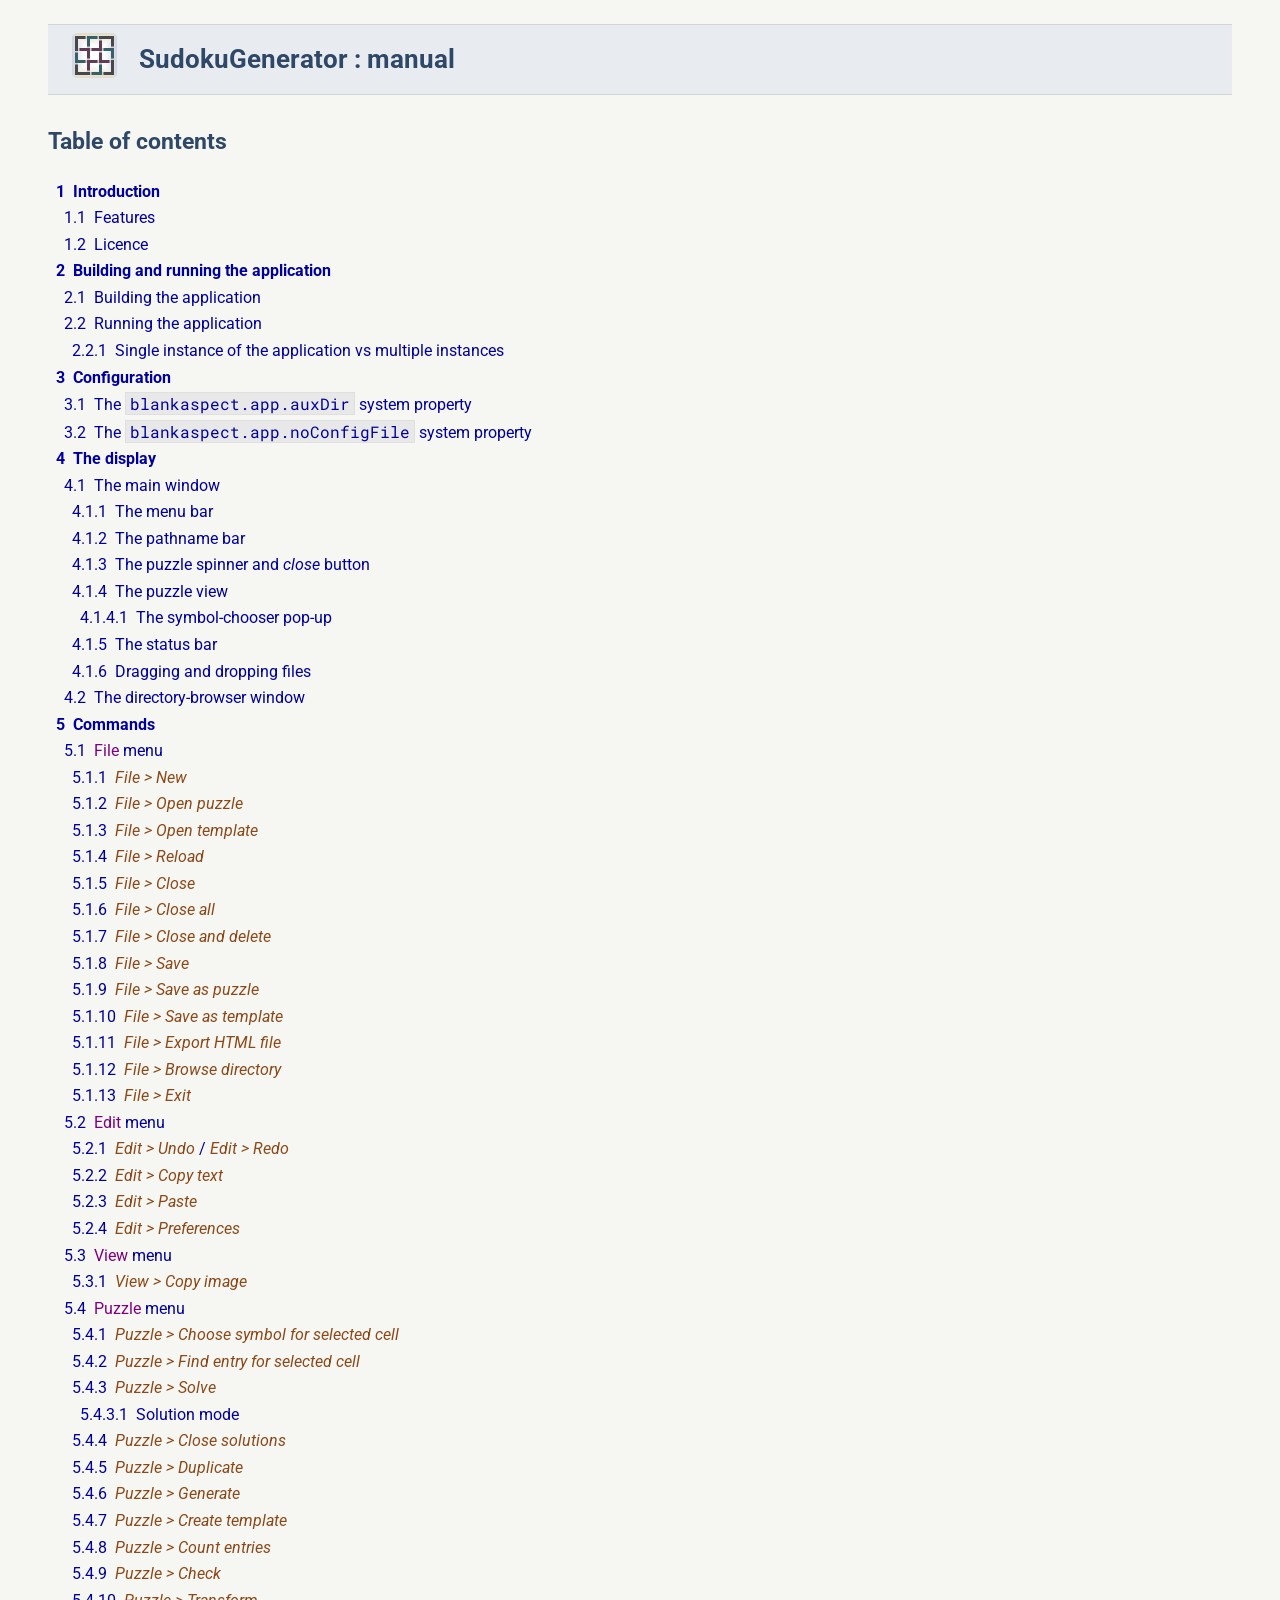
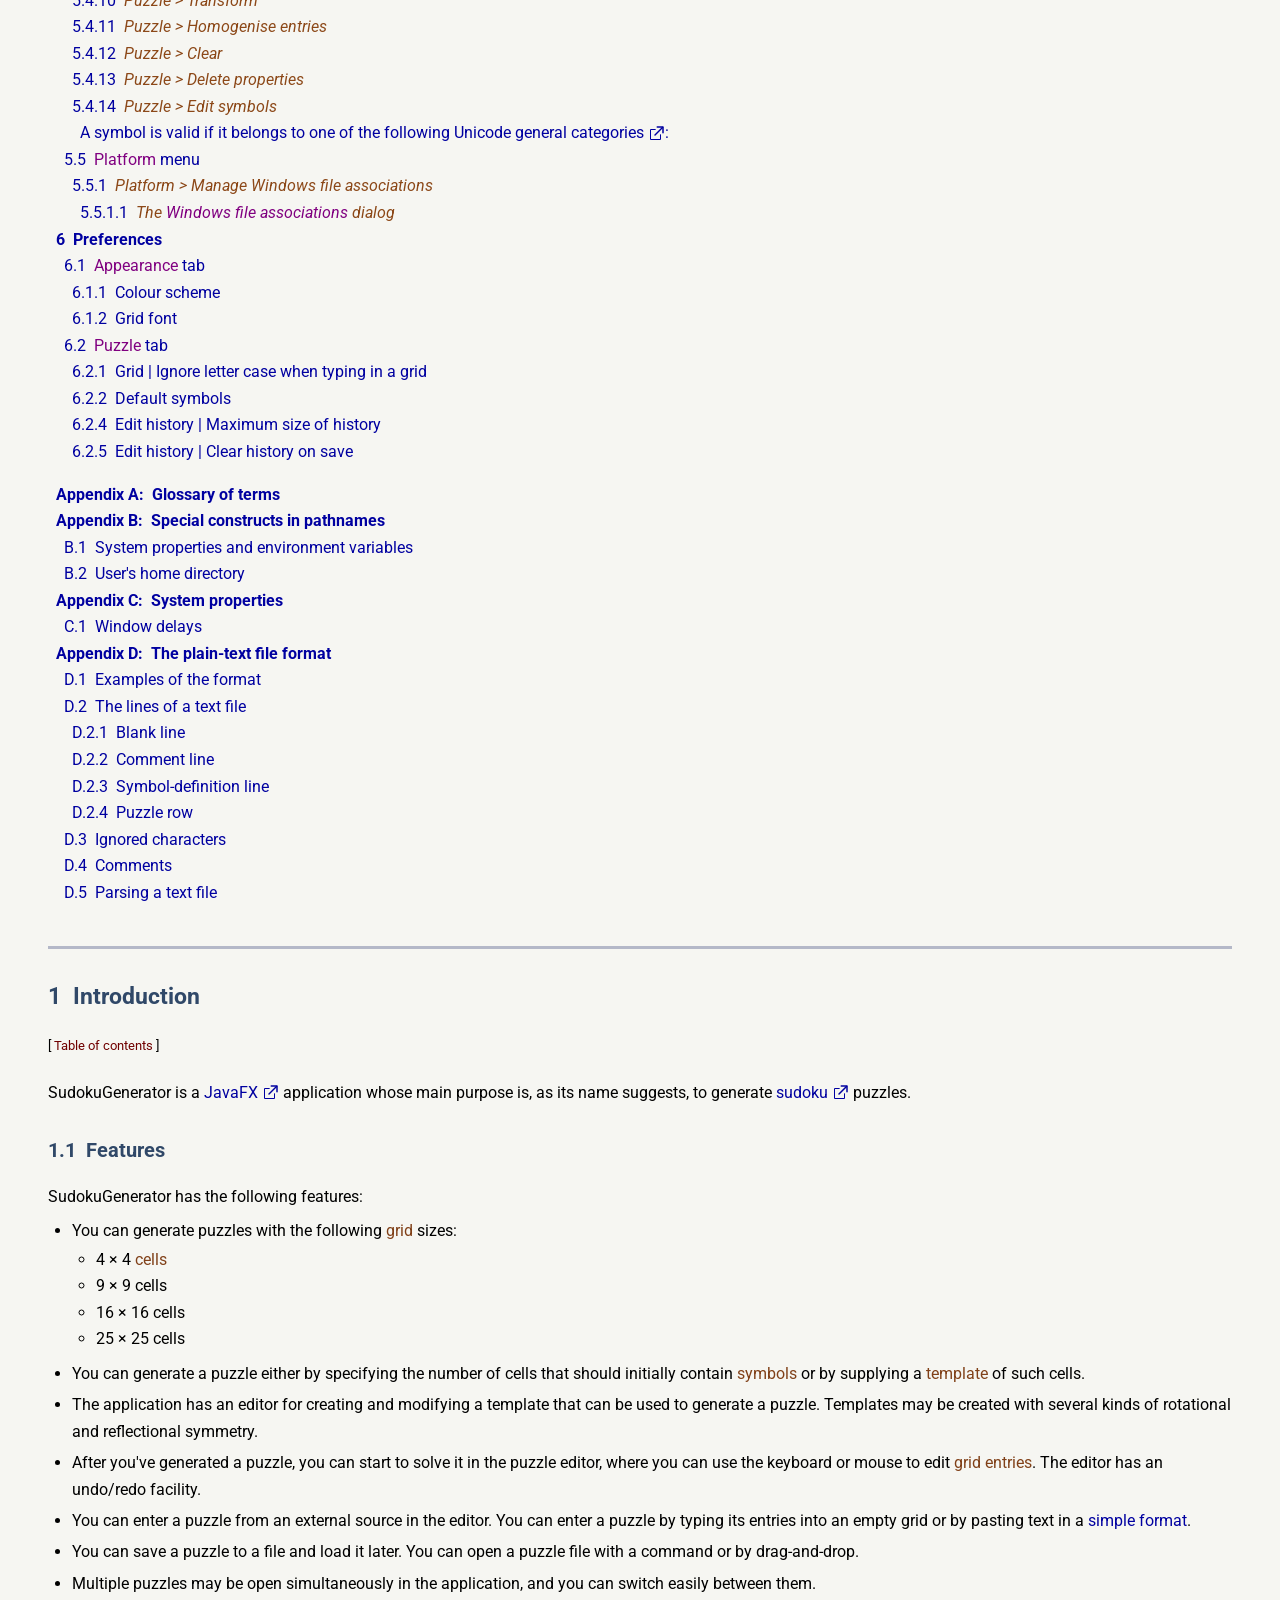
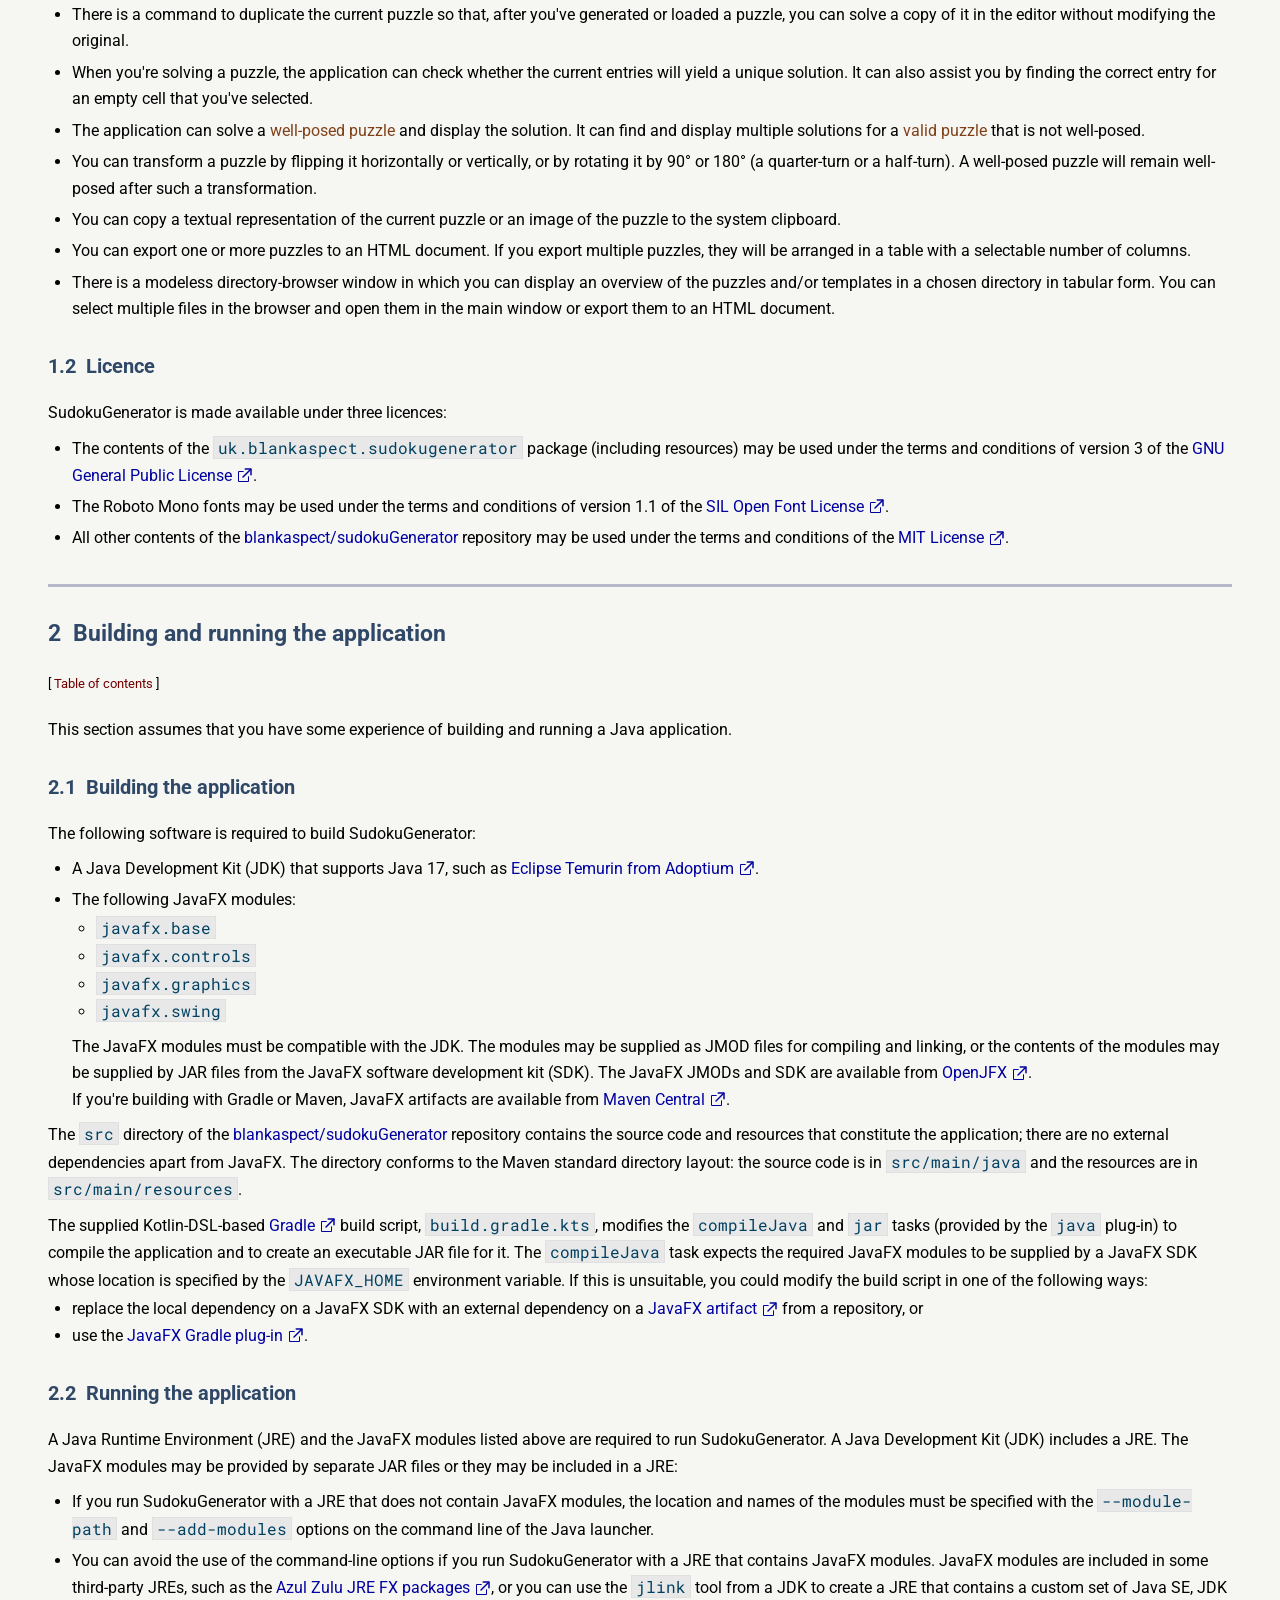
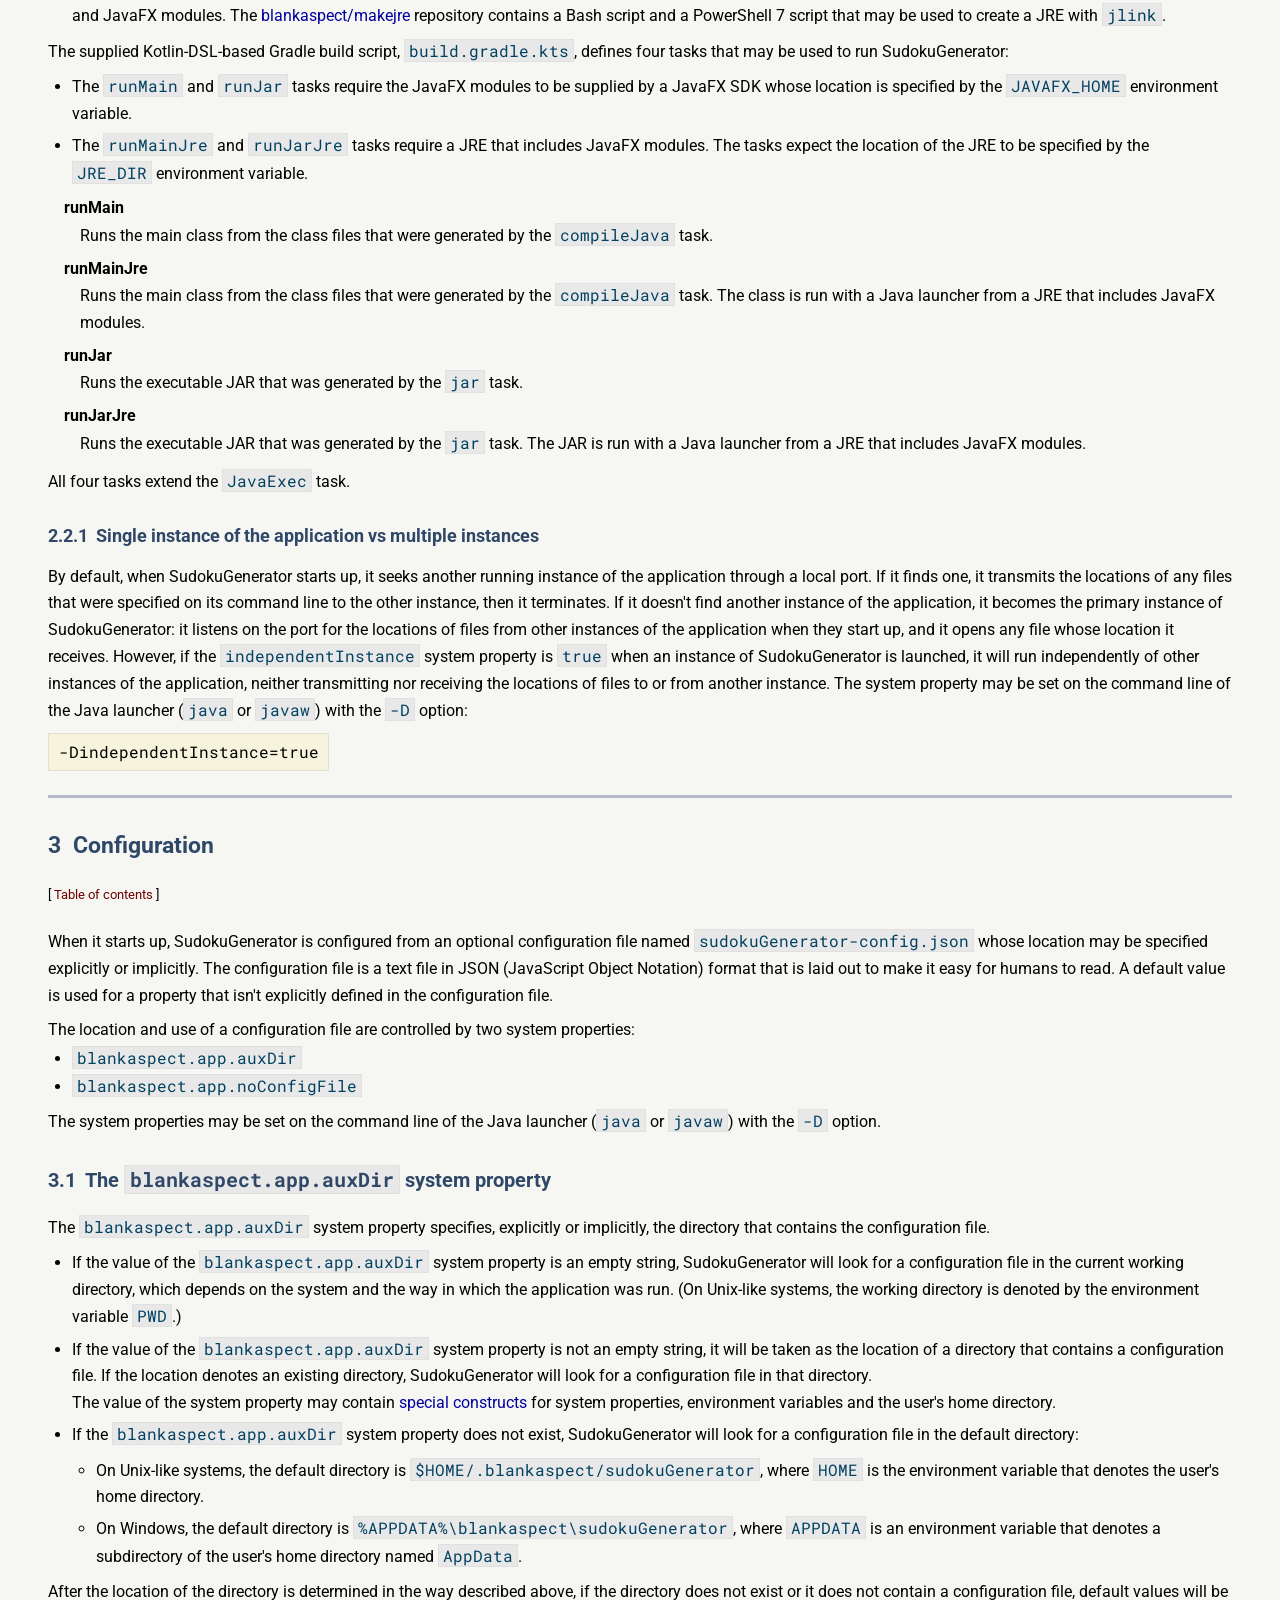
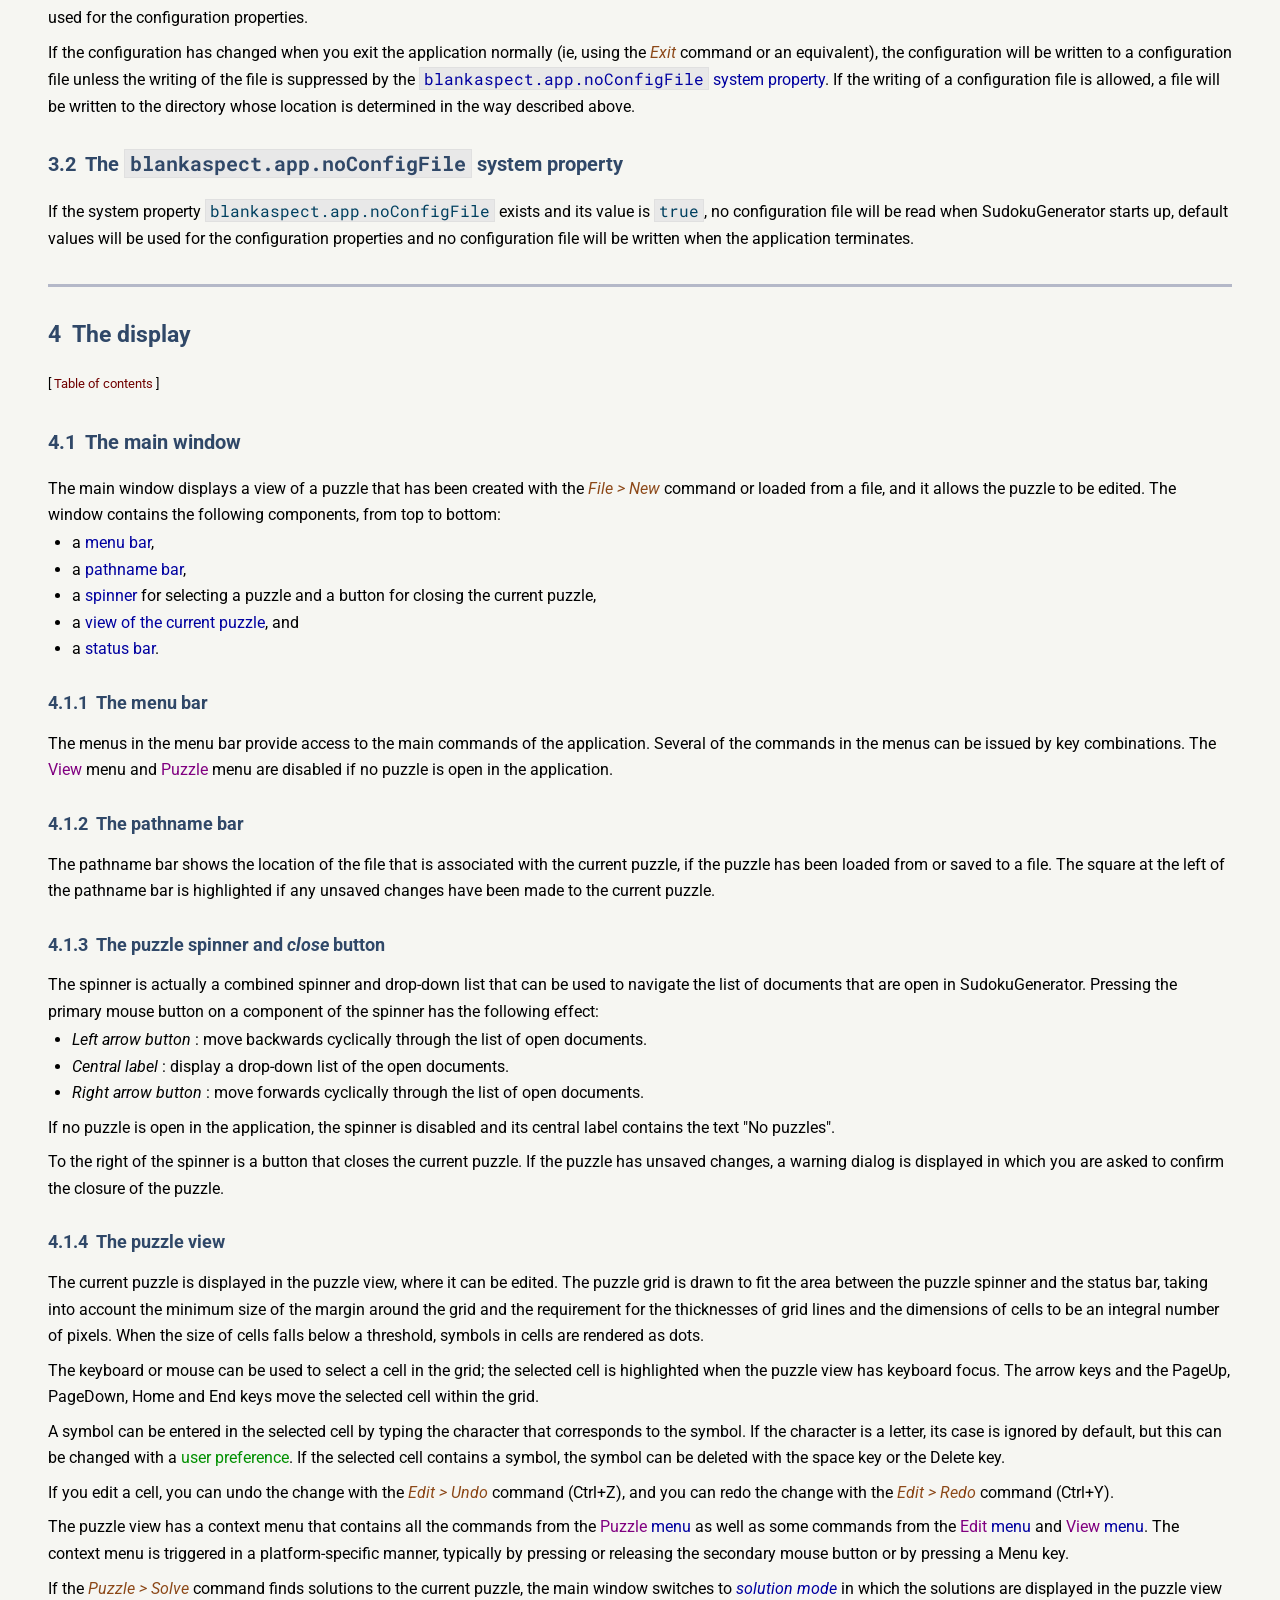
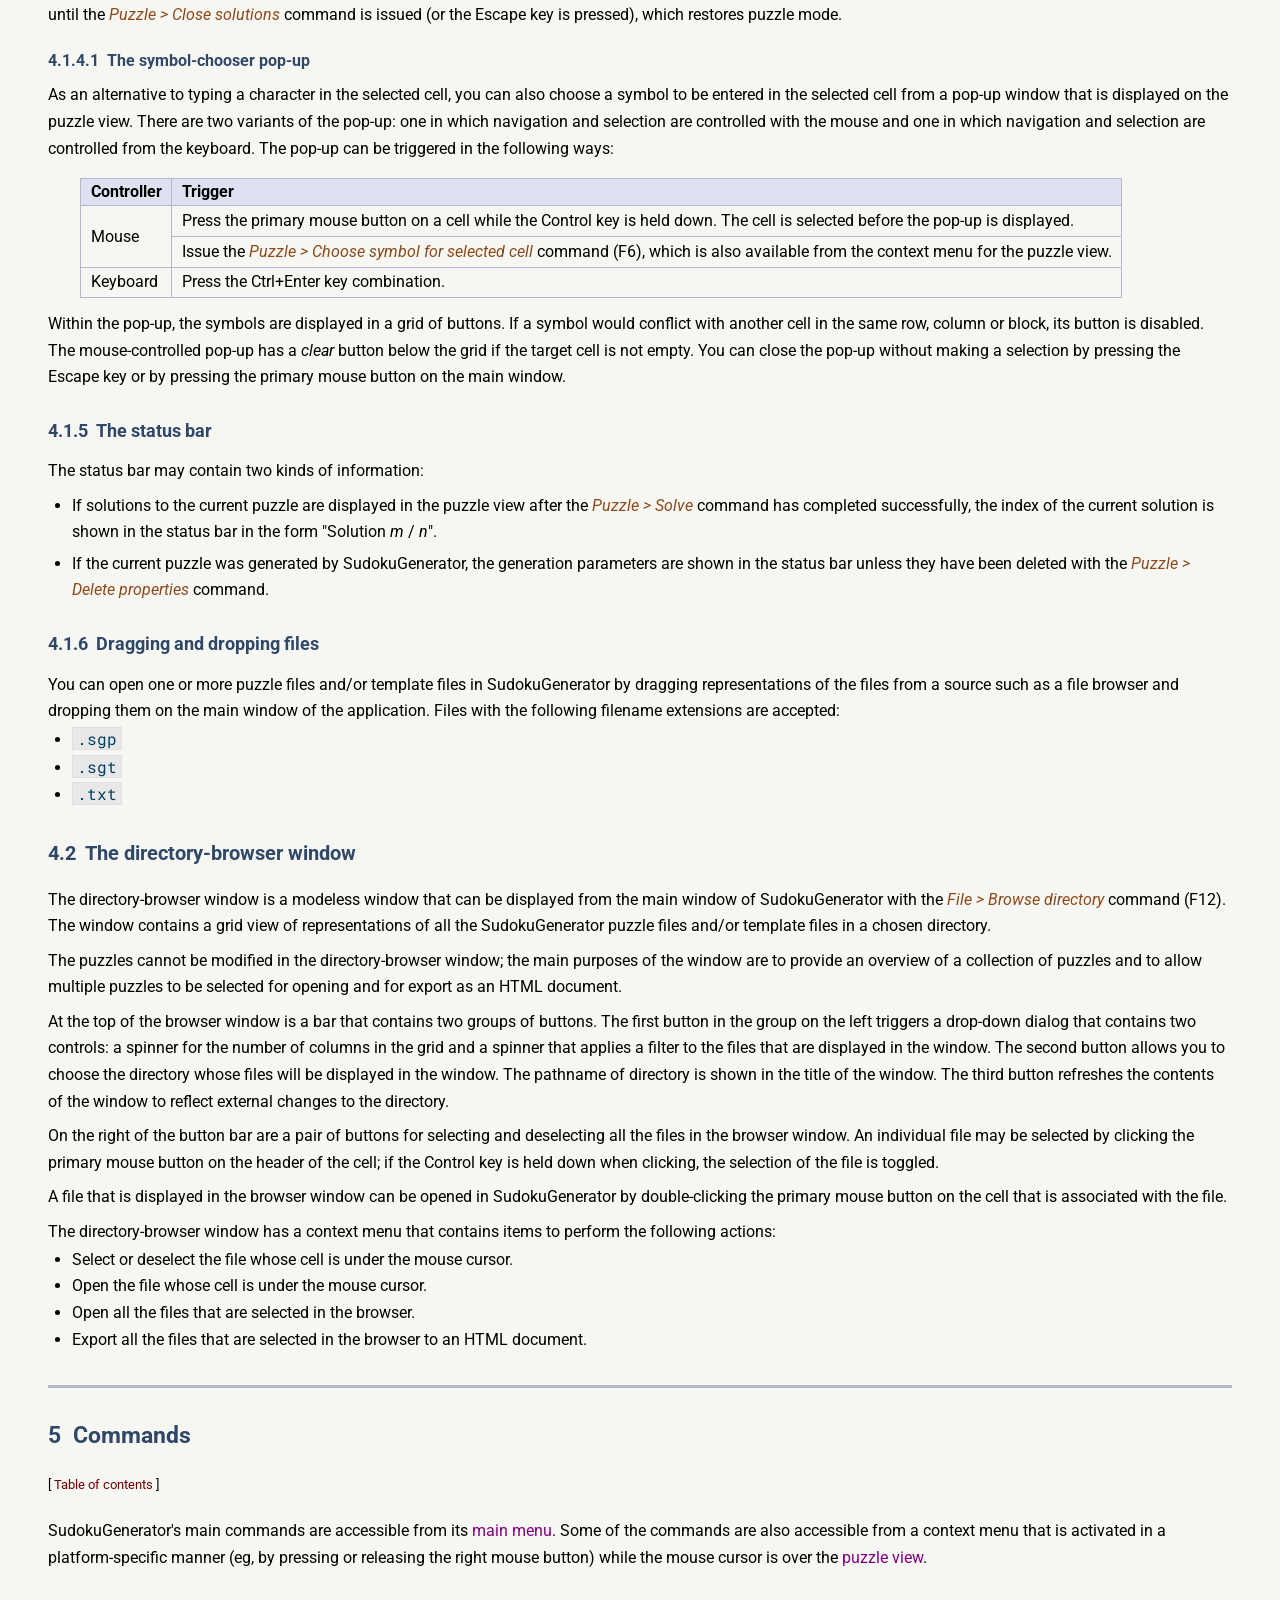
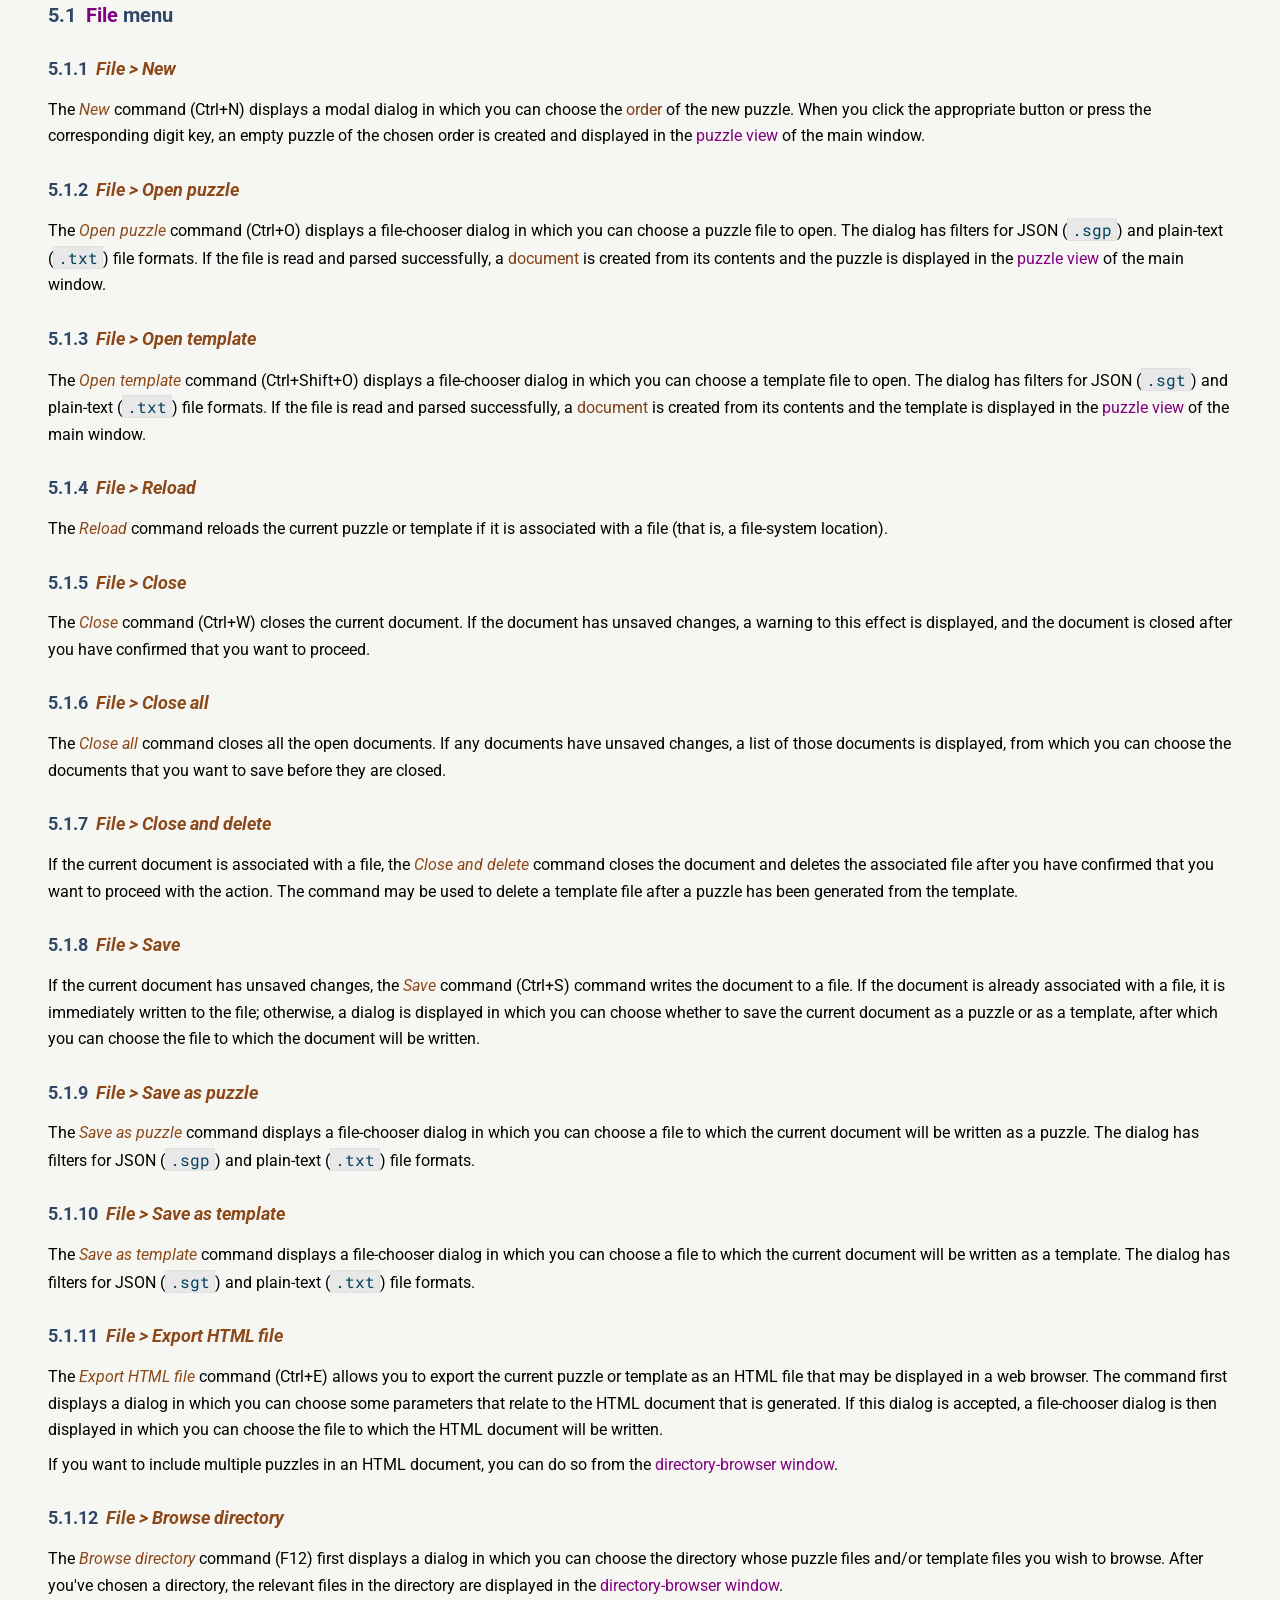
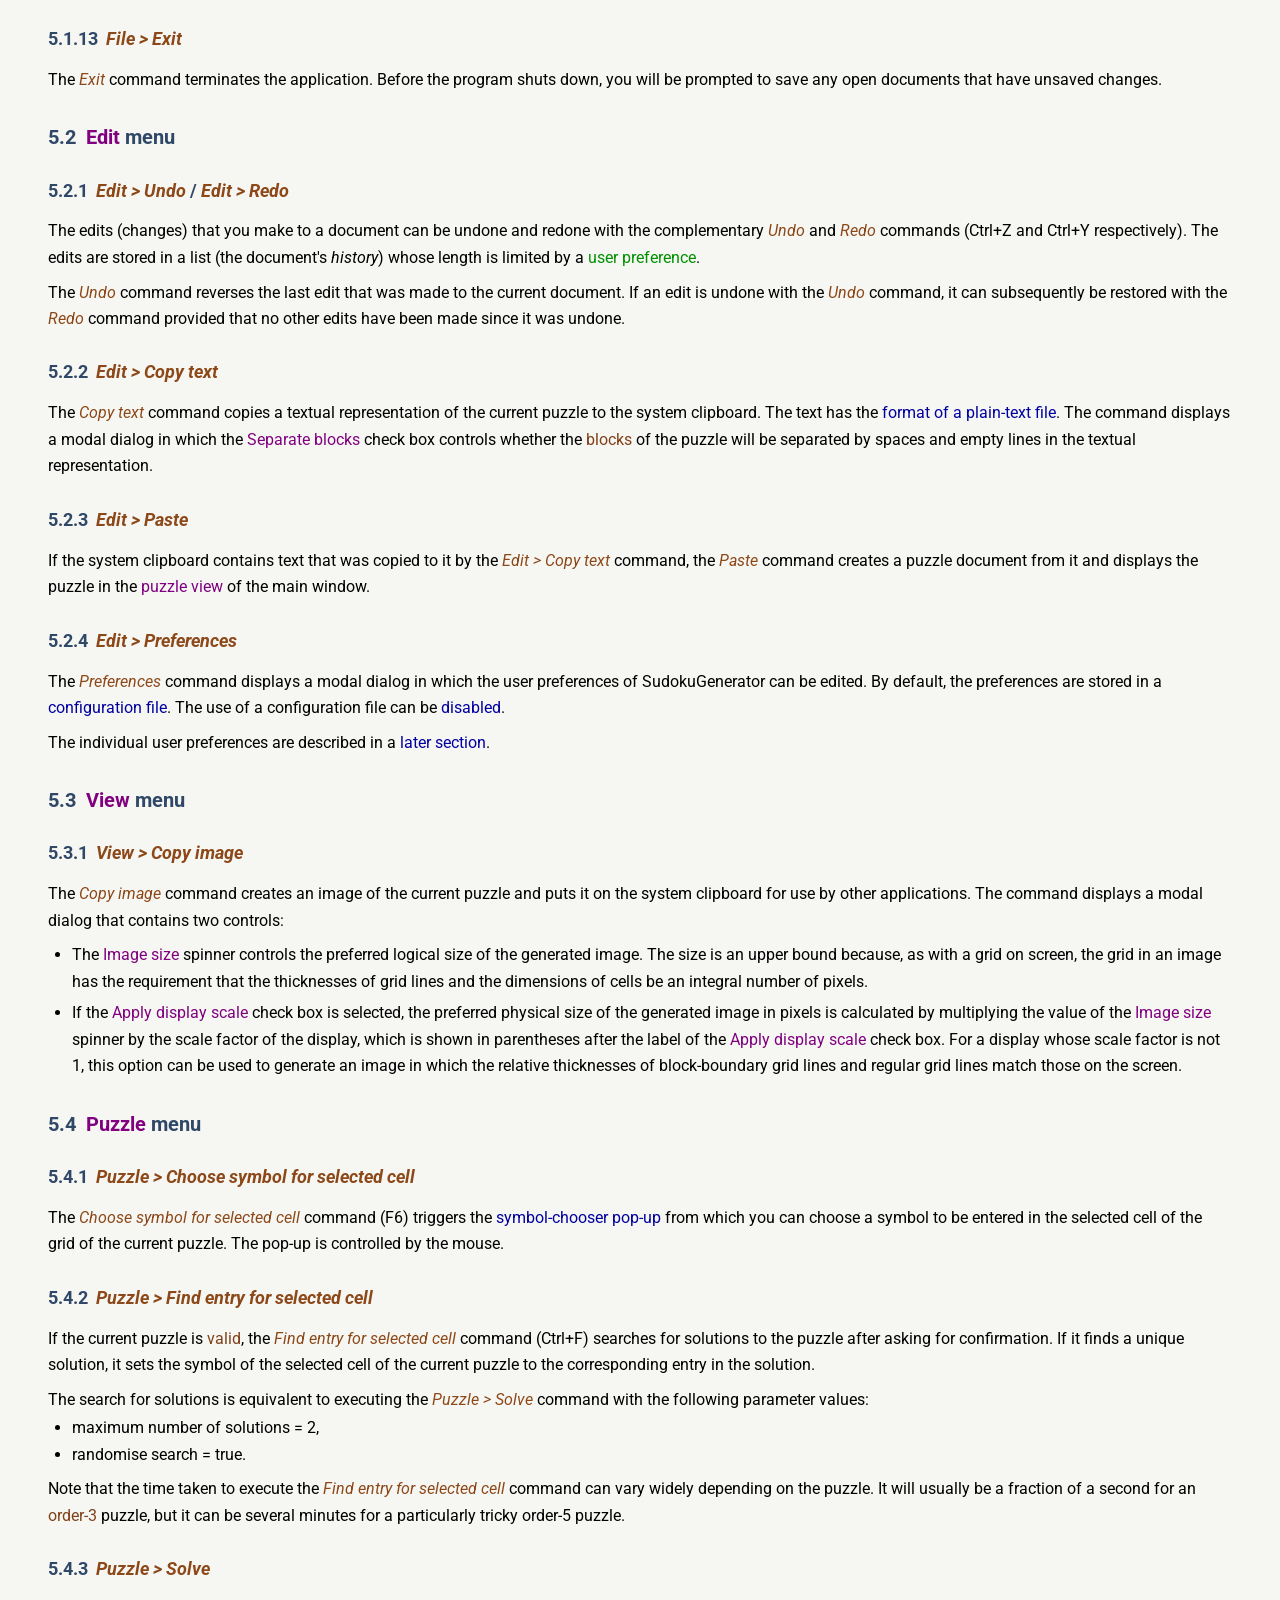
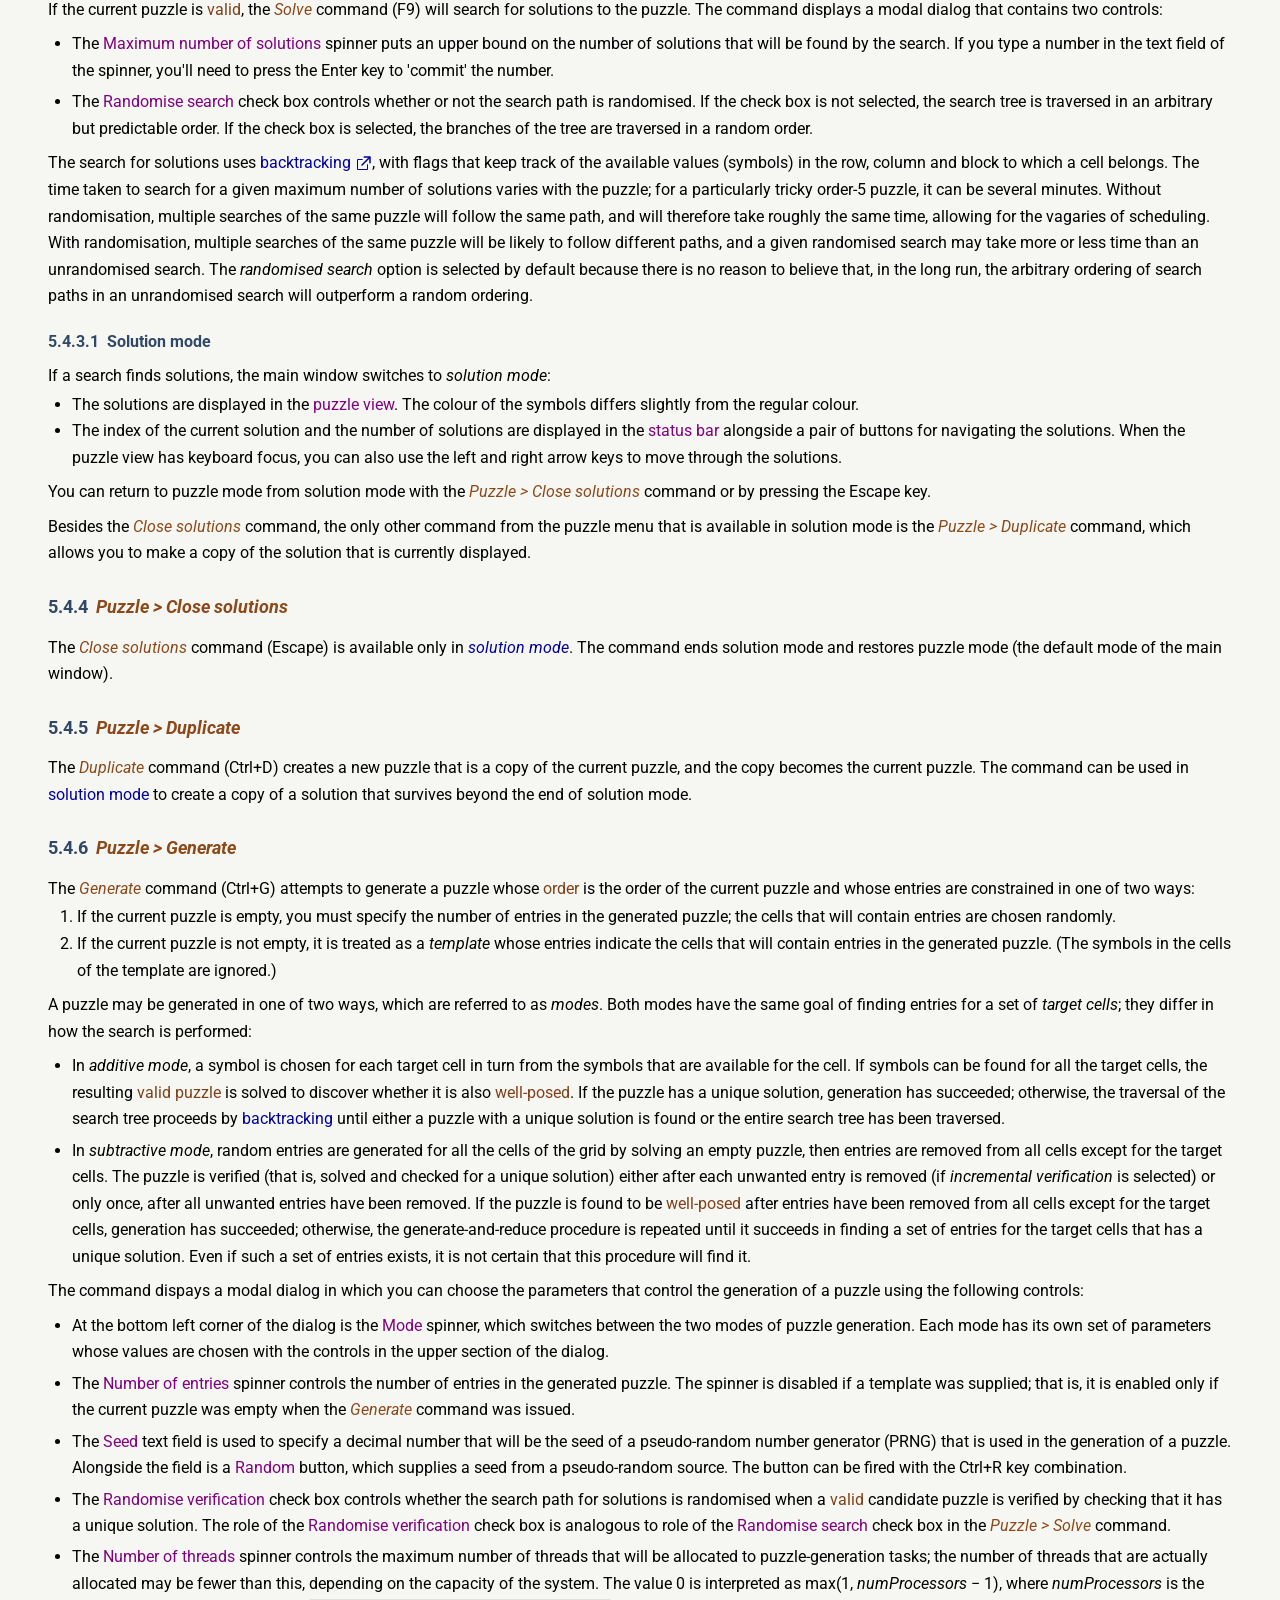
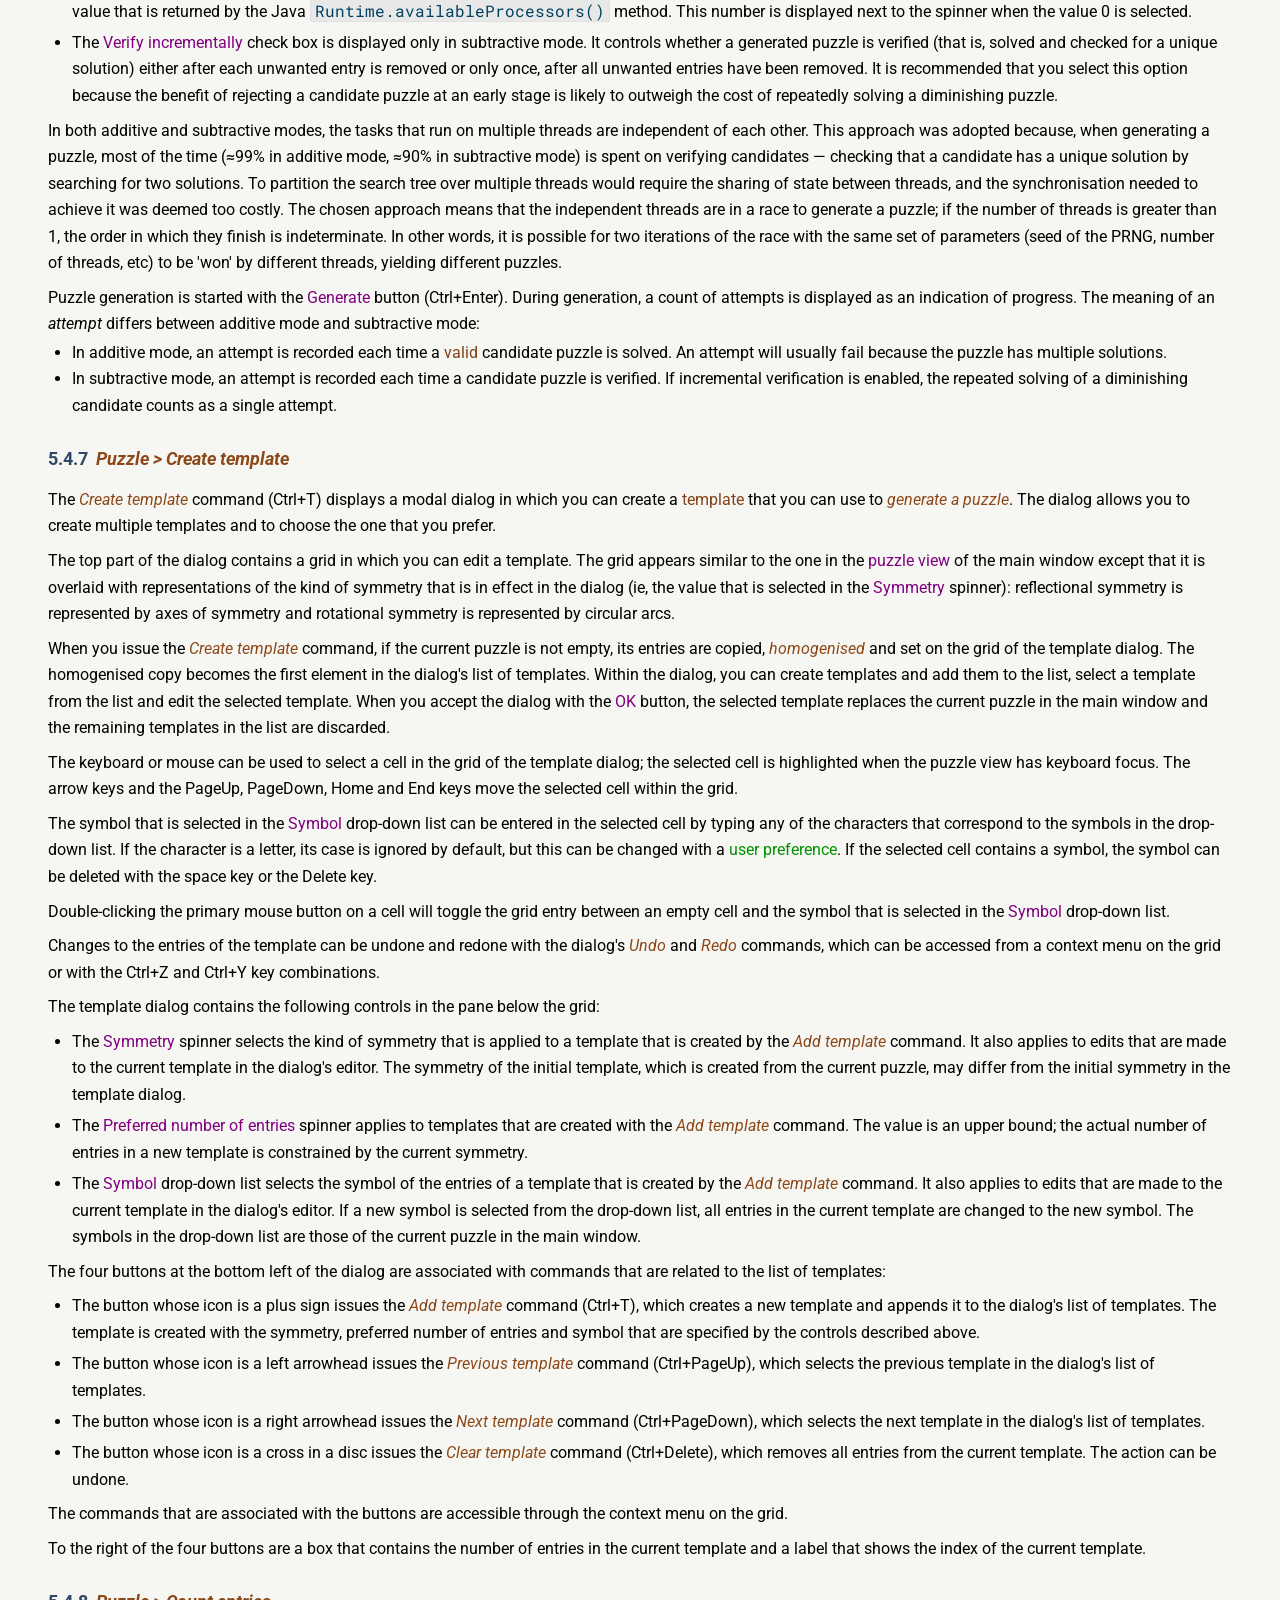
==== docs/manual/manual.html @ e4a14e9d "Initial version." ====
<?xml version="1.0" encoding="UTF-8" standalone="no"?>
<!DOCTYPE html
   PUBLIC "-//W3C//DTD XHTML 1.1//EN"
   "http://www.w3.org/TR/xhtml11/DTD/xhtml11.dtd">

<html
   xmlns="http://www.w3.org/1999/xhtml"
   xml:lang="en">

  <head>
    <meta
       http-equiv="content-type"
       content="application/xhtml+xml;charset=UTF-8"/>
    <meta
       content="initial-scale=1"
       name="viewport"/>
    <title>SudokuGenerator : manual</title>
    <link
       href="style/blankaspect-common.css"
       rel="stylesheet"
       type="text/css"/>
    <link
       href="style/blankaspect-manual.css"
       rel="stylesheet"
       type="text/css"/>
    <link
       href="style/sudokuGenerator-manual.css"
       rel="stylesheet"
       type="text/css"/>
    <link
       href="images/icon-48x48.png"
       rel="icon"/>
    <script
       src="scripts/Toc.js"
       type="text/javascript">
    </script>
    <script
       src="scripts/init.js"
       type="text/javascript">
    </script>
  </head>

  <body>

    <!-- Title -->

    <div id="title">
      <div>
        <img alt="Icon" src="images/icon-48x48.png"/>
      </div>
      <div>
        SudokuGenerator : manual
      </div>
    </div>

    <!--=====================================================================================-->

    <!-- Table of contents -->

    <div class="section">
      <h2 id="toc">Table of contents</h2>
      <div id="tocRoot">
        <div class="wrap" id="tocPlaceholder">
          You must have JavaScript enabled in your browser to generate the table of contents.
        </div>
      </div>
    </div>

    <!--=====================================================================================-->

    <!-- Introduction -->

    <div class="section">
      <h2 id="section1">1&nbsp; Introduction</h2>
      <p class="tocLink">
        [ <a href="#toc">Table of contents</a> ]
      </p>

      <p class="wrap">
        SudokuGenerator is a <a class="external"
        href="https://en.wikipedia.org/wiki/JavaFX">JavaFX</a> application whose main purpose
        is, as its name suggests, to generate <a class="external"
        href="https://en.wikipedia.org/wiki/Sudoku">sudoku</a> puzzles.
      </p>

      <h3 id="section1-1">1.1&nbsp; Features</h3>

      <p class="wrap">
        SudokuGenerator has the following features:
      </p>
      <ul class="list">
        <li class="spaced">
          <div class="wrap">
            You can generate puzzles with the following <a class="definition"
            href="#def-grid">grid</a> sizes:
          </div>
          <ul class="continuationList">
            <li class="wrap">
              4&nbsp;&times;&nbsp;4 <a class="definition" href="#def-cell">cells</a>
            </li>
            <li class="wrap">
              9&nbsp;&times;&nbsp;9 cells
            </li>
            <li class="wrap">
              16&nbsp;&times;&nbsp;16 cells
            </li>
            <li class="wrap">
              25&nbsp;&times;&nbsp;25 cells
            </li>
          </ul>
        </li>
        <li class="spaced wrap">
          You can generate a puzzle either by specifying the number of cells that should
          initially contain <a class="definition" href="#def-symbol">symbols</a> or by supplying
          a <a class="definition" href="#def-template">template</a> of such cells.
        </li>
        <li class="spaced wrap">
          The application has an editor for creating and modifying a template that can be used
          to generate a puzzle.  Templates may be created with several kinds of rotational and
          reflectional symmetry.
        </li>
        <li class="spaced wrap">
          After you&apos;ve generated a puzzle, you can start to solve it in the puzzle editor,
          where you can use the keyboard or mouse to edit <a class="definition"
          href="#def-gridEntry">grid entries</a>.  The editor has an undo/redo facility.
        </li>
        <li class="spaced wrap">
          You can enter a puzzle from an external source in the editor.  You can enter a puzzle
          by typing its entries into an empty grid or by pasting text in a <a
          href="#sectionD">simple format</a>.
        </li>
        <li class="spaced wrap">
          You can save a puzzle to a file and load it later.  You can open a puzzle file with a
          command or by drag-and-drop.
        </li>
        <li class="spaced wrap">
          Multiple puzzles may be open simultaneously in the application, and you can switch
          easily between them.
        </li>
        <li class="spaced wrap">
          There is a command to duplicate the current puzzle so that, after you&apos;ve
          generated or loaded a puzzle, you can solve a copy of it in the editor without
          modifying the original.
        </li>
        <li class="spaced wrap">
          When you&apos;re solving a puzzle, the application can check whether the current
          entries will yield a unique solution.  It can also assist you by finding the correct
          entry for an empty cell that you&apos;ve selected.
        </li>
        <li class="spaced wrap">
          The application can solve a <a class="definition"
          href="#def-wellPosedPuzzle">well-posed puzzle</a> and display the solution.  It can
          find and display multiple solutions for a <a class="definition"
          href="#def-validPuzzle">valid puzzle</a> that is not well-posed.
        </li>
        <li class="spaced wrap">
          You can transform a puzzle by flipping it horizontally or vertically, or by rotating
          it by 90&deg; or 180&deg; (a quarter-turn or a half-turn).  A well-posed puzzle will
          remain well-posed after such a transformation.
        </li>
        <li class="spaced wrap">
          You can copy a textual representation of the current puzzle or an image of the puzzle
          to the system clipboard.
        </li>
        <li class="spaced wrap">
          You can export one or more puzzles to an HTML document.  If you export multiple
          puzzles, they will be arranged in a table with a selectable number of columns.
        </li>
        <li class="spaced wrap">
          There is a modeless directory-browser window in which you can display an overview of
          the puzzles and/or templates in a chosen directory in tabular form.  You can select
          multiple files in the browser and open them in the main window or export them to an
          HTML document.
        </li>
      </ul>

      <h3 id="section1-2">1.2&nbsp; Licence</h3>

      <p class="wrap">
        SudokuGenerator is made available under three licences:
      </p>
      <ul class="list">
        <li class="spaced wrap">
          The contents of the <code>uk.blankaspect.sudokugenerator</code> package (including
          resources) may be used under the terms and conditions of version 3 of the <a
          class="external" href="https://www.gnu.org/licenses/gpl-3.0.html">GNU General Public
          License</a>.
        </li>
        <li class="spaced wrap">
          The Roboto Mono fonts may be used under the terms and conditions of version 1.1 of the
          <a class="external"
          href="https://openfontlicense.org/open-font-license-official-text/">SIL Open Font
          License</a>.
        </li>
        <li class="spaced wrap">
          All other contents of the <a
          href="https://github.com/blankaspect/sudokuGenerator">blankaspect/sudokuGenerator</a>
          repository may be used under the terms and conditions of the <a class="external"
          href="https://mit-license.org/">MIT License</a>.
        </li>
      </ul>

    </div>

    <!--=====================================================================================-->

    <!-- Building and running the application -->

    <div class="section">
      <h2 id="section2">2&nbsp; Building and running the application</h2>
      <p class="tocLink">
        [ <a href="#toc">Table of contents</a> ]
      </p>

      <p class="wrap">
        This section assumes that you have some experience of building and running a Java
        application.
      </p>

      <h3 id="section2-1">2.1&nbsp; Building the application</h3>

      <p class="wrap">
        The following software is required to build SudokuGenerator:
      </p>
      <ul class="list">
        <li class="spaced wrap">
          A Java Development Kit (JDK) that supports Java 17, such as <a class="external"
          href="https://adoptium.net/">Eclipse Temurin from Adoptium</a>.
        </li>
        <li class="spaced">
          <div class="wrap">
            The following JavaFX modules:
          </div>
          <ul class="continuationList">
            <li class="wrap">
              <code>javafx.base</code>
            </li>
            <li class="wrap">
              <code>javafx.controls</code>
            </li>
            <li class="wrap">
              <code>javafx.graphics</code>
            </li>
            <li class="wrap">
              <code>javafx.swing</code>
            </li>
          </ul>
          <div class="wrap">
            The JavaFX modules must be compatible with the JDK.  The modules may be supplied as
            JMOD files for compiling and linking, or the contents of the modules may be supplied
            by JAR files from the JavaFX software development kit (SDK).  The JavaFX JMODs and
            SDK are available from <a class="external" href="https://openjfx.io/">OpenJFX</a>.
          </div>
          <div class="wrap">
            If you&apos;re building with Gradle or Maven, JavaFX artifacts are available from <a
            class="external"
            href="https://central.sonatype.com/artifact/org.openjfx/javafx">Maven Central</a>.
          </div>
        </li>
      </ul>
      <p class="wrap">
        The <code>src</code> directory of the <a
        href="https://github.com/blankaspect/sudokuGenerator">blankaspect/sudokuGenerator</a>
        repository contains the source code and resources that constitute the application; there
        are no external dependencies apart from JavaFX.  The directory conforms to the Maven
        standard directory layout: the source code is in <code>src/main/java</code> and the
        resources are in <code>src/main/resources</code>.
      </p>
      <p class="noBottomMargin wrap">
        The supplied Kotlin-DSL-based <a class="external" href="https://gradle.org/">Gradle</a>
        build script, <code>build.gradle.kts</code>, modifies the <code>compileJava</code> and
        <code>jar</code> tasks (provided by the <code>java</code> plug-in) to compile the
        application and to create an executable JAR file for it.  The <code>compileJava</code>
        task expects the required JavaFX modules to be supplied by a JavaFX SDK whose location
        is specified by the <code>JAVAFX_HOME</code> environment variable.  If this is
        unsuitable, you could modify the build script in one of the following ways:
      </p>
      <ul class="continuationList">
        <li class="wrap">
          replace the local dependency on a JavaFX SDK with an external dependency on a <a
          class="external"
          href="https://central.sonatype.com/artifact/org.openjfx/javafx">JavaFX artifact</a>
          from a repository, or
        </li>
        <li class="wrap">
          use the <a class="external"
          href="https://plugins.gradle.org/plugin/org.openjfx.javafxplugin">JavaFX Gradle
          plug-in</a>.
        </li>
      </ul>

      <h3 id="section2-2">2.2&nbsp; Running the application</h3>

      <p class="wrap">
        A Java Runtime Environment (JRE) and the JavaFX modules listed above are required to run
        SudokuGenerator.  A Java Development Kit (JDK) includes a JRE.  The JavaFX modules may
        be provided by separate JAR files or they may be included in a JRE:
      </p>
      <ul class="list">
        <li class="spaced wrap">
          If you run SudokuGenerator with a JRE that does not contain JavaFX modules, the
          location and names of the modules must be specified with the
          <code>--module-path</code> and <code>--add-modules</code> options on the command line
          of the Java launcher.
        </li>
        <li class="spaced wrap">
          You can avoid the use of the command-line options if you run SudokuGenerator with a
          JRE that contains JavaFX modules.  JavaFX modules are included in some third-party
          JREs, such as the <a class="external" href="https://www.azul.com/downloads/">Azul Zulu
          JRE FX packages</a>, or you can use the <code>jlink</code> tool from a JDK to create a
          JRE that contains a custom set of Java SE, JDK and JavaFX modules.  The <a
          href="https://github.com/blankaspect/makejre">blankaspect/makejre</a> repository
          contains a Bash script and a PowerShell 7 script that may be used to create a JRE with
          <code>jlink</code>.
        </li>
      </ul>
      <p class="wrap">
        The supplied Kotlin-DSL-based Gradle build script, <code>build.gradle.kts</code>,
        defines four tasks that may be used to run SudokuGenerator:
      </p>
      <ul class="list">
        <li class="spaced wrap">
          The <code>runMain</code> and <code>runJar</code> tasks require the JavaFX modules to
          be supplied by a JavaFX SDK whose location is specified by the
          <code>JAVAFX_HOME</code> environment variable.
        </li>
        <li class="spaced wrap">
          The <code>runMainJre</code> and <code>runJarJre</code> tasks require a JRE that
          includes JavaFX modules.  The tasks expect the location of the JRE to be specified by
          the <code>JRE_DIR</code> environment variable.
        </li>
      </ul>
      <dl class="basic">
        <dt>runMain</dt>
        <dd class="wrap">
          Runs the main class from the class files that were generated by the
          <code>compileJava</code> task.
        </dd>
        <dt>runMainJre</dt>
        <dd class="wrap">
          Runs the main class from the class files that were generated by the
          <code>compileJava</code> task.  The class is run with a Java launcher from a JRE that
          includes JavaFX modules.
        </dd>
        <dt>runJar</dt>
        <dd class="wrap">
          Runs the executable JAR that was generated by the <code>jar</code> task.
        </dd>
        <dt>runJarJre</dt>
        <dd class="wrap">
          Runs the executable JAR that was generated by the <code>jar</code> task.  The JAR is
          run with a Java launcher from a JRE that includes JavaFX modules.
        </dd>
      </dl>
      <p class="wrap">
        All four tasks extend the <code>JavaExec</code> task.
      </p>

      <h4 id="section2-2-1">2.2.1&nbsp; Single instance of the application vs multiple instances</h4>
      <p class="wrap">
        By default, when SudokuGenerator starts up, it seeks another running instance of the
        application through a local port.  If it finds one, it transmits the locations of any
        files that were specified on its command line to the other instance, then it terminates.
        If it doesn&apos;t find another instance of the application, it becomes the primary
        instance of SudokuGenerator: it listens on the port for the locations of files from
        other instances of the application when they start up, and it opens any file whose
        location it receives.  However, if the <code>independentInstance</code> system property
        is <code>true</code> when an instance of SudokuGenerator is launched, it will run
        independently of other instances of the application, neither transmitting nor receiving
        the locations of files to or from another instance.  The system property may be set on
        the command line of the Java launcher (<code>java</code> or <code>javaw</code>) with the
        <code>-D</code> option:
      </p>
      <div class="example monospace">
        -DindependentInstance=true
      </div>

    </div>

    <!--=====================================================================================-->

    <!-- Configuration -->

    <div class="section">
      <h2 id="section3">3&nbsp; Configuration</h2>
      <p class="tocLink">
        [ <a href="#toc">Table of contents</a> ]
      </p>

      <p class="wrap">
        When it starts up, SudokuGenerator is configured from an optional configuration file
        named <code>sudokuGenerator-config.json</code> whose location may be specified
        explicitly or implicitly.  The configuration file is a text file in JSON (JavaScript
        Object Notation) format that is laid out to make it easy for humans to read.  A default
        value is used for a property that isn&apos;t explicitly defined in the configuration
        file.
      </p>
      <p class="noBottomMargin wrap">
        The location and use of a configuration file are controlled by two system properties:
      </p>
      <ul class="continuationList">
        <li class="wrap">
          <code>blankaspect.app.auxDir</code>
        </li>
        <li class="wrap">
          <code>blankaspect.app.noConfigFile</code>
        </li>
      </ul>
      <p class="noBottomMargin wrap">
        The system properties may be set on the command line of the Java launcher
        (<code>java</code> or <code>javaw</code>) with the <code>-D</code> option.
      </p>

      <h3 id="section3-1">3.1&nbsp; The <code>blankaspect.app.auxDir</code> system property</h3>

      <p class="wrap">
        The <code>blankaspect.app.auxDir</code> system property specifies, explicitly or
        implicitly, the directory that contains the configuration file.
      </p>
      <ul class="list">
        <li class="spaced wrap">
          If the value of the <code>blankaspect.app.auxDir</code> system property is an empty
          string, SudokuGenerator will look for a configuration file in the current working
          directory, which depends on the system and the way in which the application was run.
          (On Unix-like systems, the working directory is denoted by the environment variable
          <code>PWD</code>.)
        </li>
        <li class="spaced">
          <div class="wrap">
            If the value of the <code>blankaspect.app.auxDir</code> system property is not an
            empty string, it will be taken as the location of a directory that contains a
            configuration file.  If the location denotes an existing directory, SudokuGenerator
            will look for a configuration file in that directory.
          </div>
          <div class="wrap">
            The value of the system property may contain <a href="#sectionB">special
            constructs</a> for system properties, environment variables and the user&apos;s home
            directory.
          </div>
        </li>
        <li class="spaced">
          <div class="wrap">
            If the <code>blankaspect.app.auxDir</code> system property does not exist,
            SudokuGenerator will look for a configuration file in the default directory:
          </div>
          <ul class="list">
            <li class="spaced wrap">
              On Unix-like systems, the default directory is
              <code>$HOME/.blankaspect/sudokuGenerator</code>, where <code>HOME</code> is the
              environment variable that denotes the user&apos;s home directory.
            </li>
            <li class="spaced wrap">
              On Windows, the default directory is
              <code>%APPDATA%\blankaspect\sudokuGenerator</code>, where <code>APPDATA</code> is
              an environment variable that denotes a subdirectory of the user&apos;s home
              directory named <code>AppData</code>.
            </li>
          </ul>
        </li>
      </ul>
      <p class="wrap">
        After the location of the directory is determined in the way described above, if the
        directory does not exist or it does not contain a configuration file, default values
        will be used for the configuration properties.
      </p>
      <p class="wrap">
        If the configuration has changed when you exit the application normally (ie, using the
        <a class="command" href="#section7-2">Exit</a> command or an equivalent), the
        configuration will be written to a configuration file unless the writing of the file is
        suppressed by the <a href="#section3-2"><code>blankaspect.app.noConfigFile</code> system
        property</a>.  If the writing of a configuration file is allowed, a file will be written
        to the directory whose location is determined in the way described above.
      </p>

      <h3 id="section3-2">3.2&nbsp; The <code>blankaspect.app.noConfigFile</code> system property</h3>

      <p class="wrap">
        If the system property <code>blankaspect.app.noConfigFile</code> exists and its value is
        <code>true</code>, no configuration file will be read when SudokuGenerator starts up,
        default values will be used for the configuration properties and no configuration file
        will be written when the application terminates.
      </p>

    </div>

    <!--=====================================================================================-->

    <!-- The display -->

    <div class="section">
      <h2 id="section4">4&nbsp; The display</h2>
      <p class="tocLink">
        [ <a href="#toc">Table of contents</a> ]
      </p>

      <h3 id="section4-1">4.1&nbsp; The main window</h3>

      <p class="noBottomMargin wrap">
        The main window displays a view of a puzzle that has been created with the <a
        class="command" href="#section5-1-1">File &gt; New</a> command or loaded from a file,
        and it allows the puzzle to be edited.  The window contains the following components,
        from top to bottom:
      </p>
      <ul class="continuationList">
        <li class="wrap">
          a <a href="#section4-1-1">menu bar</a>,
        </li>
        <li class="wrap">
          a <a href="#section4-1-2">pathname bar</a>,
        </li>
        <li class="wrap">
          a <a href="#section4-1-3">spinner</a> for selecting a puzzle and a button for closing
          the current puzzle,
        </li>
        <li class="wrap">
          a <a href="#section4-1-4">view of the current puzzle</a>, and
        </li>
        <li class="wrap">
          a <a href="#section4-1-5">status bar</a>.
        </li>
      </ul>

      <h4 id="section4-1-1">4.1.1&nbsp; The menu bar</h4>
      <p class="wrap">
        The menus in the menu bar provide access to the main commands of the application.
        Several of the commands in the menus can be issued by key combinations.  The <span
        class="component">View</span> menu and <span class="component">Puzzle</span> menu are
        disabled if no puzzle is open in the application.
      </p>

      <h4 id="section4-1-2">4.1.2&nbsp; The pathname bar</h4>
      <p class="wrap">
        The pathname bar shows the location of the file that is associated with the current
        puzzle, if the puzzle has been loaded from or saved to a file.  The square at the left
        of the pathname bar is highlighted if any unsaved changes have been made to the current
        puzzle.
      </p>

      <h4 id="section4-1-3">4.1.3&nbsp; The puzzle spinner and <i>close</i> button</h4>
      <p class="noBottomMargin wrap">
        The spinner is actually a combined spinner and drop-down list that can be used to
        navigate the list of documents that are open in SudokuGenerator.  Pressing the primary
        mouse button on a component of the spinner has the following effect:
      </p>
      <ul class="continuationList">
        <li class="wrap">
          <i>Left arrow button</i> : move backwards cyclically through the list of open
          documents.
        </li>
        <li class="wrap">
          <i>Central label</i> : display a drop-down list of the open documents.
        </li>
        <li class="wrap">
          <i>Right arrow button</i> : move forwards cyclically through the list of open
          documents.
        </li>
      </ul>
      <p class="wrap">
        If no puzzle is open in the application, the spinner is disabled and its central label
        contains the text &quot;No puzzles&quot;.
      </p>
      <p class="wrap">
        To the right of the spinner is a button that closes the current puzzle.  If the puzzle
        has unsaved changes, a warning dialog is displayed in which you are asked to confirm the
        closure of the puzzle.
      </p>

      <h4 id="section4-1-4">4.1.4&nbsp; The puzzle view</h4>
      <p class="wrap">
        The current puzzle is displayed in the puzzle view, where it can be edited.  The puzzle
        grid is drawn to fit the area between the puzzle spinner and the status bar, taking into
        account the minimum size of the margin around the grid and the requirement for the
        thicknesses of grid lines and the dimensions of cells to be an integral number of
        pixels.  When the size of cells falls below a threshold, symbols in cells are rendered
        as dots.
      </p>
      <p class="wrap">
        The keyboard or mouse can be used to select a cell in the grid; the selected cell is
        highlighted when the puzzle view has keyboard focus.  The arrow keys and the PageUp,
        PageDown, Home and End keys move the selected cell within the grid.
      </p>
      <p class="wrap">
        A symbol can be entered in the selected cell by typing the character that corresponds to
        the symbol.  If the character is a letter, its case is ignored by default, but this can
        be changed with a <a class="configProperty" href="#section6-2-1">user preference</a>.
        If the selected cell contains a symbol, the symbol can be deleted with the space key or
        the Delete key.
      </p>
      <p class="wrap">
        If you edit a cell, you can undo the change with the <a class="command"
        href="#section5-2-1">Edit &gt; Undo</a> command (Ctrl+Z), and you can redo the change
        with the <span class="command">Edit &gt; Redo</span> command (Ctrl+Y).
      </p>
      <p class="wrap">
        The puzzle view has a context menu that contains all the commands from the <a
        href="#section5-4"><span class="component">Puzzle</span> menu</a> as well as some
        commands from the <a href="#section5-2"><span class="component">Edit</span> menu</a> and
        <a href="#section5-3"><span class="component">View</span> menu</a>.  The context menu is
        triggered in a platform-specific manner, typically by pressing or releasing the
        secondary mouse button or by pressing a Menu key.
      </p>
      <p class="wrap">
        If the <a class="command" href="#section5-4-3">Puzzle &gt; Solve</a> command finds
        solutions to the current puzzle, the main window switches to <a
        href="#section5-4-3-1"><i>solution mode</i></a> in which the solutions are displayed in
        the puzzle view until the <a class="command" href="#section5-4-4">Puzzle &gt; Close
        solutions</a> command is issued (or the Escape key is pressed), which restores puzzle
        mode.
      </p>

      <h5 id="section4-1-4-1">4.1.4.1&nbsp; The symbol-chooser pop-up</h5>
      <p class="noBottomMargin wrap">
        As an alternative to typing a character in the selected cell, you can also choose a
        symbol to be entered in the selected cell from a pop-up window that is displayed on the
        puzzle view.  There are two variants of the pop-up: one in which navigation and
        selection are controlled with the mouse and one in which navigation and selection are
        controlled from the keyboard.  The pop-up can be triggered in the following ways:
      </p>
      <table class="basic">
        <tr>
          <th>Controller</th>
          <th>Trigger</th>
        </tr>
        <tr>
          <td rowspan="2">Mouse</td>
          <td class="wrap">
            Press the primary mouse button on a cell while the Control key is held down.  The
            cell is selected before the pop-up is displayed.
          </td>
        </tr>
        <tr>
          <td class="wrap">
            Issue the <a class="command" href="#section5-4-1">Puzzle &gt; Choose symbol for
            selected cell</a> command (F6), which is also available from the context menu for
            the puzzle view.
          </td>
        </tr>
        <tr>
          <td>Keyboard</td>
          <td class="wrap">
            Press the Ctrl+Enter key combination.
          </td>
        </tr>
      </table>
      <p class="wrap">
        Within the pop-up, the symbols are displayed in a grid of buttons.  If a symbol would
        conflict with another cell in the same row, column or block, its button is disabled.
        The mouse-controlled pop-up has a <i>clear</i> button below the grid if the target cell
        is not empty.  You can close the pop-up without making a selection by pressing the
        Escape key or by pressing the primary mouse button on the main window.
      </p>

      <h4 id="section4-1-5">4.1.5&nbsp; The status bar</h4>
      <p class="wrap">
        The status bar may contain two kinds of information:
      </p>
      <ul class="list">
        <li class="spaced wrap">
          If solutions to the current puzzle are displayed in the puzzle view after the <a
          class="command" href="#section5-4-3">Puzzle &gt; Solve</a> command has completed
          successfully, the index of the current solution is shown in the status bar in the form
          &quot;Solution <i>m</i>&nbsp;/&nbsp;<i>n</i>&quot;.
        </li>
        <li class="spaced wrap">
          If the current puzzle was generated by SudokuGenerator, the generation parameters are
          shown in the status bar unless they have been deleted with the <a class="command"
          href="#section5-4-13">Puzzle &gt; Delete properties</a> command.
        </li>
      </ul>

      <h4 id="section4-1-6">4.1.6&nbsp; Dragging and dropping files</h4>
      <p class="noBottomMargin wrap">
        You can open one or more puzzle files and/or template files in SudokuGenerator by
        dragging representations of the files from a source such as a file browser and dropping
        them on the main window of the application.  Files with the following filename
        extensions are accepted:
      </p>
      <ul class="continuationList">
        <li><code>.sgp</code></li>
        <li><code>.sgt</code></li>
        <li><code>.txt</code></li>
      </ul>

      <h3 id="section4-2">4.2&nbsp; The directory-browser window</h3>

      <p class="wrap">
        The directory-browser window is a modeless window that can be displayed from the main
        window of SudokuGenerator with the <a class="command" href="#section5-1-12">File &gt;
        Browse directory</a> command (F12).  The window contains a grid view of representations
        of all the SudokuGenerator puzzle files and/or template files in a chosen directory.
      </p>
      <p class="wrap">
        The puzzles cannot be modified in the directory-browser window; the main purposes of the
        window are to provide an overview of a collection of puzzles and to allow multiple
        puzzles to be selected for opening and for export as an HTML document.
      </p>
      <p class="wrap">
        At the top of the browser window is a bar that contains two groups of buttons.  The
        first button in the group on the left triggers a drop-down dialog that contains two
        controls: a spinner for the number of columns in the grid and a spinner that applies a
        filter to the files that are displayed in the window.  The second button allows you to
        choose the directory whose files will be displayed in the window.  The pathname of
        directory is shown in the title of the window.  The third button refreshes the contents
        of the window to reflect external changes to the directory.
      </p>
      <p class="wrap">
        On the right of the button bar are a pair of buttons for selecting and deselecting all
        the files in the browser window.  An individual file may be selected by clicking the
        primary mouse button on the header of the cell; if the Control key is held down when
        clicking, the selection of the file is toggled.
      </p>
      <p class="wrap">
        A file that is displayed in the browser window can be opened in SudokuGenerator by
        double-clicking the primary mouse button on the cell that is associated with the file.
      </p>
      <p class="noBottomMargin wrap">
        The directory-browser window has a context menu that contains items to perform the
        following actions:
      </p>
      <ul class="continuationList">
        <li class="wrap">
          Select or deselect the file whose cell is under the mouse cursor.
        </li>
        <li class="wrap">
          Open the file whose cell is under the mouse cursor.
        </li>
        <li class="wrap">
          Open all the files that are selected in the browser.
        </li>
        <li class="wrap">
          Export all the files that are selected in the browser to an HTML document.
        </li>
      </ul>

    </div>

    <!--=====================================================================================-->

    <!-- Commands -->

    <div class="section">
      <h2 id="section5">5&nbsp; Commands</h2>
      <p class="tocLink">
        [ <a href="#toc">Table of contents</a> ]
      </p>

      <p class="wrap">
        SudokuGenerator&apos;s main commands are accessible from its <a class="component"
        href="#section4-1-1">main menu</a>.  Some of the commands are also accessible from a
        context menu that is activated in a platform-specific manner (eg, by pressing or
        releasing the right mouse button) while the mouse cursor is over the <a
        class="component" href="#section4-1-4">puzzle view</a>.
      </p>

      <h3 id="section5-1">5.1&nbsp; <span class="component">File</span> menu</h3>

      <h4 id="section5-1-1">5.1.1&nbsp; <span class="command">File &gt; New</span></h4>
      <p class="wrap">
        The <span class="command">New</span> command (Ctrl+N) displays a modal dialog in which
        you can choose the <a class="definition" href="#def-order">order</a> of the new puzzle.
        When you click the appropriate button or press the corresponding digit key, an empty
        puzzle of the chosen order is created and displayed in the <a class="component"
        href="#section4-1-4">puzzle view</a> of the main window.
      </p>

      <h4 id="section5-1-2">5.1.2&nbsp; <span class="command">File &gt; Open puzzle</span></h4>
      <p class="wrap">
        The <span class="command">Open puzzle</span> command (Ctrl+O) displays a file-chooser
        dialog in which you can choose a puzzle file to open.  The dialog has filters for JSON
        (<code>.sgp</code>) and plain-text (<code>.txt</code>) file formats.  If the file is
        read and parsed successfully, a <a class="definition" href="#def-document">document</a>
        is created from its contents and the puzzle is displayed in the <a class="component"
        href="#section4-1-4">puzzle view</a> of the main window.
      </p>

      <h4 id="section5-1-3">5.1.3&nbsp; <span class="command">File &gt; Open template</span></h4>
      <p class="wrap">
        The <span class="command">Open template</span> command (Ctrl+Shift+O) displays a
        file-chooser dialog in which you can choose a template file to open.  The dialog has
        filters for JSON (<code>.sgt</code>) and plain-text (<code>.txt</code>) file formats.
        If the file is read and parsed successfully, a <a class="definition"
        href="#def-document">document</a> is created from its contents and the template is
        displayed in the <a class="component" href="#section4-1-4">puzzle view</a> of the main
        window.
      </p>

      <h4 id="section5-1-4">5.1.4&nbsp; <span class="command">File &gt; Reload</span></h4>
      <p class="wrap">
        The <span class="command">Reload</span> command reloads the current puzzle or template
        if it is associated with a file (that is, a file-system location).
      </p>

      <h4 id="section5-1-5">5.1.5&nbsp; <span class="command">File &gt; Close</span></h4>
      <p class="wrap">
        The <span class="command">Close</span> command (Ctrl+W) closes the current document.  If
        the document has unsaved changes, a warning to this effect is displayed, and the
        document is closed after you have confirmed that you want to proceed.
      </p>

      <h4 id="section5-1-6">5.1.6&nbsp; <span class="command">File &gt; Close all</span></h4>
      <p class="wrap">
        The <span class="command">Close all</span> command closes all the open documents.  If
        any documents have unsaved changes, a list of those documents is displayed, from which
        you can choose the documents that you want to save before they are closed.
      </p>

      <h4 id="section5-1-7">5.1.7&nbsp; <span class="command">File &gt; Close and delete</span></h4>
      <p class="wrap">
        If the current document is associated with a file, the <span class="command">Close and
        delete</span> command closes the document and deletes the associated file after you have
        confirmed that you want to proceed with the action.  The command may be used to delete a
        template file after a puzzle has been generated from the template.
      </p>

      <h4 id="section5-1-8">5.1.8&nbsp; <span class="command">File &gt; Save</span></h4>
      <p class="wrap">
        If the current document has unsaved changes, the <span class="command">Save</span>
        command (Ctrl+S) command writes the document to a file.  If the document is already
        associated with a file, it is immediately written to the file; otherwise, a dialog is
        displayed in which you can choose whether to save the current document as a puzzle or as
        a template, after which you can choose the file to which the document will be written.
      </p>

      <h4 id="section5-1-9">5.1.9&nbsp; <span class="command">File &gt; Save as puzzle</span></h4>
      <p class="wrap">
        The <span class="command">Save as puzzle</span> command displays a file-chooser dialog
        in which you can choose a file to which the current document will be written as a
        puzzle.  The dialog has filters for JSON (<code>.sgp</code>) and plain-text
        (<code>.txt</code>) file formats.
      </p>

      <h4 id="section5-1-10">5.1.10&nbsp; <span class="command">File &gt; Save as template</span></h4>
      <p class="wrap">
        The <span class="command">Save as template</span> command displays a file-chooser dialog
        in which you can choose a file to which the current document will be written as a
        template.  The dialog has filters for JSON (<code>.sgt</code>) and plain-text
        (<code>.txt</code>) file formats.
      </p>

      <h4 id="section5-1-11">5.1.11&nbsp; <span class="command">File &gt; Export HTML file</span></h4>
      <p class="wrap">
        The <span class="command">Export HTML file</span> command (Ctrl+E) allows you to export
        the current puzzle or template as an HTML file that may be displayed in a web browser.
        The command first displays a dialog in which you can choose some parameters that relate
        to the HTML document that is generated.  If this dialog is accepted, a file-chooser
        dialog is then displayed in which you can choose the file to which the HTML document
        will be written.
      </p>
      <p class="wrap">
        If you want to include multiple puzzles in an HTML document, you can do so from the <a
        class="component" href="#section4-2">directory-browser window</a>.
      </p>

      <h4 id="section5-1-12">5.1.12&nbsp; <span class="command">File &gt; Browse directory</span></h4>
      <p class="wrap">
        The <span class="command">Browse directory</span> command (F12) first displays a dialog
        in which you can choose the directory whose puzzle files and/or template files you wish
        to browse.  After you&apos;ve chosen a directory, the relevant files in the directory
        are displayed in the <a class="component" href="#section4-2">directory-browser
        window</a>.
      </p>

      <h4 id="section5-1-13">5.1.13&nbsp; <span class="command">File &gt; Exit</span></h4>
      <p class="wrap">
        The <span class="command">Exit</span> command terminates the application.  Before the
        program shuts down, you will be prompted to save any open documents that have unsaved
        changes.
      </p>

      <h3 id="section5-2">5.2&nbsp; <span class="component">Edit</span> menu</h3>

      <h4 id="section5-2-1">5.2.1&nbsp; <span class="command">Edit &gt; Undo</span> / <span class="command">Edit &gt; Redo</span></h4>
      <p class="wrap">
        The edits (changes) that you make to a document can be undone and redone with the
        complementary <span class="command">Undo</span> and <span class="command">Redo</span>
        commands (Ctrl+Z and Ctrl+Y respectively).  The edits are stored in a list (the
        document&apos;s <i>history</i>) whose length is limited by a <a class="configProperty"
        href="#section6-2-4">user preference</a>.
      </p>
      <p class="wrap">
        The <span class="command">Undo</span> command reverses the last edit that was made to
        the current document.  If an edit is undone with the <span class="command">Undo</span>
        command, it can subsequently be restored with the <span class="command">Redo</span>
        command provided that no other edits have been made since it was undone.
      </p>

      <h4 id="section5-2-2">5.2.2&nbsp; <span class="command">Edit &gt; Copy text</span></h4>
      <p class="wrap">
        The <span class="command">Copy text</span> command copies a textual representation of
        the current puzzle to the system clipboard.  The text has the <a href="#sectionD">format
        of a plain-text file</a>.  The command displays a modal dialog in which the <span
        class="component">Separate blocks</span> check box controls whether the <a
        class="definition" href="#def-block">blocks</a> of the puzzle will be separated by
        spaces and empty lines in the textual representation.
      </p>

      <h4 id="section5-2-3">5.2.3&nbsp; <span class="command">Edit &gt; Paste</span></h4>
      <p class="wrap">
        If the system clipboard contains text that was copied to it by the <a class="command"
        href="#section5-2-2">Edit &gt; Copy text</a> command, the <span
        class="command">Paste</span> command creates a puzzle document from it and displays the
        puzzle in the <a class="component" href="#section4-1-4">puzzle view</a> of the main
        window.
      </p>

      <h4 id="section5-2-4">5.2.4&nbsp; <span class="command">Edit &gt; Preferences</span></h4>
      <p class="wrap">
        The <span class="command">Preferences</span> command displays a modal dialog in which
        the user preferences of SudokuGenerator can be edited.  By default, the preferences are
        stored in a <a href="#section3">configuration file</a>.  The use of a configuration file
        can be <a href="#section3-2">disabled</a>.
      </p>
      <p class="wrap">
        The individual user preferences are described in a <a href="#section6">later
        section</a>.
      </p>

      <h3 id="section5-3">5.3&nbsp; <span class="component">View</span> menu</h3>

      <h4 id="section5-3-1">5.3.1&nbsp; <span class="command">View &gt; Copy image</span></h4>
      <p class="wrap">
        The <span class="command">Copy image</span> command creates an image of the current
        puzzle and puts it on the system clipboard for use by other applications.  The command
        displays a modal dialog that contains two controls:
      </p>
      <ul class="list">
        <li class="spaced wrap">
          The <span class="component">Image size</span> spinner controls the preferred logical
          size of the generated image.  The size is an upper bound because, as with a grid on
          screen, the grid in an image has the requirement that the thicknesses of grid lines
          and the dimensions of cells be an integral number of pixels.
        </li>
        <li class="spaced wrap">
          If the <span class="component">Apply display scale</span> check box is selected, the
          preferred physical size of the generated image in pixels is calculated by multiplying
          the value of the <span class="component">Image size</span> spinner by the scale factor
          of the display, which is shown in parentheses after the label of the <span
          class="component">Apply display scale</span> check box.  For a display whose scale
          factor is not 1, this option can be used to generate an image in which the relative
          thicknesses of block-boundary grid lines and regular grid lines match those on the
          screen.
        </li>
      </ul>

      <h3 id="section5-4">5.4&nbsp; <span class="component">Puzzle</span> menu</h3>

      <h4 id="section5-4-1">5.4.1&nbsp; <span class="command">Puzzle &gt; Choose symbol for selected cell</span></h4>
      <p class="wrap">
        The <span class="command">Choose symbol for selected cell</span> command (F6) triggers
        the <a href="#section4-1-4-1">symbol-chooser pop-up</a> from which you can choose a
        symbol to be entered in the selected cell of the grid of the current puzzle.  The pop-up
        is controlled by the mouse.
      </p>

      <h4 id="section5-4-2">5.4.2&nbsp; <span class="command">Puzzle &gt; Find entry for selected cell</span></h4>
      <p class="wrap">
        If the current puzzle is <a class="definition" href="#def-validPuzzle">valid</a>, the
        <span class="command">Find entry for selected cell</span> command (Ctrl+F) searches for
        solutions to the puzzle after asking for confirmation.  If it finds a unique solution,
        it sets the symbol of the selected cell of the current puzzle to the corresponding entry
        in the solution.
      </p>
      <p class="noBottomMargin wrap">
        The search for solutions is equivalent to executing the <a class="command"
        href="#section5-4-3">Puzzle &gt; Solve</a> command with the following parameter values:
      </p>
      <ul class="continuationList">
        <li class="wrap">
          maximum number of solutions = 2,
        </li>
        <li class="wrap">
          randomise search = true.
        </li>
      </ul>
      <p class="wrap">
        Note that the time taken to execute the <span class="command">Find entry for selected
        cell</span> command can vary widely depending on the puzzle.  It will usually be a
        fraction of a second for an <a class="definition" href="#def-order">order-3</a> puzzle,
        but it can be several minutes for a particularly tricky order-5 puzzle.
      </p>

      <h4 id="section5-4-3">5.4.3&nbsp; <span class="command">Puzzle &gt; Solve</span></h4>
      <p class="wrap">
        If the current puzzle is <a class="definition" href="#def-validPuzzle">valid</a>, the
        <span class="command">Solve</span> command (F9) will search for solutions to the puzzle.
        The command displays a modal dialog that contains two controls:
      </p>
      <ul class="list">
        <li class="spaced wrap">
          The <span class="component">Maximum number of solutions</span> spinner puts an upper
          bound on the number of solutions that will be found by the search.  If you type a
          number in the text field of the spinner, you&apos;ll need to press the Enter key to
          &apos;commit&apos; the number.
        </li>
        <li class="spaced wrap">
          The <span class="component">Randomise search</span> check box controls whether or not
          the search path is randomised.  If the check box is not selected, the search tree is
          traversed in an arbitrary but predictable order.  If the check box is selected, the
          branches of the tree are traversed in a random order.
        </li>
      </ul>
      <p class="wrap">
        The search for solutions uses <a class="external"
        href="https://en.wikipedia.org/wiki/Backtracking">backtracking</a>, with flags that keep
        track of the available values (symbols) in the row, column and block to which a cell
        belongs.  The time taken to search for a given maximum number of solutions varies with
        the puzzle; for a particularly tricky order-5 puzzle, it can be several minutes.
        Without randomisation, multiple searches of the same puzzle will follow the same path,
        and will therefore take roughly the same time, allowing for the vagaries of scheduling.
        With randomisation, multiple searches of the same puzzle will be likely to follow
        different paths, and a given randomised search may take more or less time than an
        unrandomised search.  The <i>randomised search</i> option is selected by default because
        there is no reason to believe that, in the long run, the arbitrary ordering of search
        paths in an unrandomised search will outperform a random ordering.
      </p>

      <h5 id="section5-4-3-1">5.4.3.1&nbsp; Solution mode</h5>
      <p class="noBottomMargin wrap">
        If a search finds solutions, the main window switches to <i>solution mode</i>:
      </p>
      <ul class="continuationList">
        <li class="wrap">
          The solutions are displayed in the <a class="component" href="#section4-1-4">puzzle
          view</a>.  The colour of the symbols differs slightly from the regular colour.
        </li>
        <li class="wrap">
          The index of the current solution and the number of solutions are displayed in the <a
          class="component" href="#section4-1-5">status bar</a> alongside a pair of buttons for
          navigating the solutions.  When the puzzle view has keyboard focus, you can also use
          the left and right arrow keys to move through the solutions.
        </li>
      </ul>
      <p class="wrap">
        You can return to puzzle mode from solution mode with the <a class="command"
        href="#section5-4-4">Puzzle &gt; Close solutions</a> command or by pressing the Escape
        key.
      </p>
      <p class="wrap">
        Besides the <span class="command">Close solutions</span> command, the only other command
        from the puzzle menu that is available in solution mode is the <a class="command"
        href="#section5-4-5">Puzzle &gt; Duplicate</a> command, which allows you to make a copy
        of the solution that is currently displayed.
      </p>
 
      <h4 id="section5-4-4">5.4.4&nbsp; <span class="command">Puzzle &gt; Close solutions</span></h4>
      <p class="wrap">
        The <span class="command">Close solutions</span> command (Escape) is available only in
        <a href="#section5-4-3-1"><i>solution mode</i></a>.  The command ends solution mode and
        restores puzzle mode (the default mode of the main window).
      </p>

      <h4 id="section5-4-5">5.4.5&nbsp; <span class="command">Puzzle &gt; Duplicate</span></h4>
      <p class="wrap">
        The <span class="command">Duplicate</span> command (Ctrl+D) creates a new puzzle that is
        a copy of the current puzzle, and the copy becomes the current puzzle.  The command can
        be used in <a href="#section5-4-3-1">solution mode</a> to create a copy of a solution
        that survives beyond the end of solution mode.
      </p>

      <h4 id="section5-4-6">5.4.6&nbsp; <span class="command">Puzzle &gt; Generate</span></h4>
      <p class="noBottomMargin wrap">
        The <span class="command">Generate</span> command (Ctrl+G) attempts to generate a puzzle
        whose <a class="definition" href="#def-order">order</a> is the order of the current
        puzzle and whose entries are constrained in one of two ways:
      </p>
      <ol class="continuationList">
        <li class="wrap">
          If the current puzzle is empty, you must specify the number of entries in the
          generated puzzle; the cells that will contain entries are chosen randomly.
        </li>
        <li class="wrap">
          If the current puzzle is not empty, it is treated as a <i>template</i> whose entries
          indicate the cells that will contain entries in the generated puzzle.  (The symbols in
          the cells of the template are ignored.)
        </li>
      </ol>
      <p class="noBottomMargin wrap">
        A puzzle may be generated in one of two ways, which are referred to as <i>modes</i>.
        Both modes have the same goal of finding entries for a set of <i>target cells</i>; they
        differ in how the search is performed:
      </p>
      <ul class="list">
        <li class="spaced wrap">
          In <i>additive mode</i>, a symbol is chosen for each target cell in turn from the
          symbols that are available for the cell.  If symbols can be found for all the target
          cells, the resulting <a class="definition" href="#def-validPuzzle">valid puzzle</a> is
          solved to discover whether it is also <a class="definition"
          href="#def-wellPosedPuzzle">well-posed</a>.  If the puzzle has a unique solution,
          generation has succeeded; otherwise, the traversal of the search tree proceeds by <a
          href="https://en.wikipedia.org/wiki/Backtracking">backtracking</a> until either a
          puzzle with a unique solution is found or the entire search tree has been traversed.
        </li>
        <li class="spaced wrap">
          In <i>subtractive mode</i>, random entries are generated for all the cells of the grid
          by solving an empty puzzle, then entries are removed from all cells except for the
          target cells.  The puzzle is verified (that is, solved and checked for a unique
          solution) either after each unwanted entry is removed (if <i>incremental
          verification</i> is selected) or only once, after all unwanted entries have been
          removed.  If the puzzle is found to be <a class="definition"
          href="#def-wellPosedPuzzle">well-posed</a> after entries have been removed from all
          cells except for the target cells, generation has succeeded; otherwise, the
          generate-and-reduce procedure is repeated until it succeeds in finding a set of
          entries for the target cells that has a unique solution.  Even if such a set of
          entries exists, it is not certain that this procedure will find it.
        </li>
      </ul>
      <p class="wrap">
        The command dispays a modal dialog in which you can choose the parameters that control
        the generation of a puzzle using the following controls:
      </p>
      <ul class="list">
        <li class="spaced wrap">
          At the bottom left corner of the dialog is the <span class="component">Mode</span>
          spinner, which switches between the two modes of puzzle generation.  Each mode has its
          own set of parameters whose values are chosen with the controls in the upper section
          of the dialog.
        </li>
        <li class="spaced wrap">
          The <span class="component">Number of entries</span> spinner controls the number of
          entries in the generated puzzle.  The spinner is disabled if a template was supplied;
          that is, it is enabled only if the current puzzle was empty when the <span
          class="command">Generate</span> command was issued.
        </li>
        <li class="spaced wrap">
          The <span class="component">Seed</span> text field is used to specify a decimal number
          that will be the seed of a pseudo-random number generator (PRNG) that is used in the
          generation of a puzzle.  Alongside the field is a <span
          class="component">Random</span> button, which supplies a seed from a pseudo-random
          source.  The button can be fired with the Ctrl+R key combination.
        </li>
        <li class="spaced wrap">
          The <span class="component">Randomise verification</span> check box controls whether
          the search path for solutions is randomised when a <a class="definition"
          href="#def-validPuzzle">valid</a> candidate puzzle is verified by checking that it has
          a unique solution.  The role of the <span class="component">Randomise
          verification</span> check box is analogous to role of the <span
          class="component">Randomise search</span> check box in the <a class="command"
          href="#section5-4-3">Puzzle &gt; Solve</a> command.
        </li>
        <li class="spaced wrap">
          The <span class="component">Number of threads</span> spinner controls the maximum
          number of threads that will be allocated to puzzle-generation tasks; the number of
          threads that are actually allocated may be fewer than this, depending on the capacity
          of the system.  The value 0 is interpreted as max(1, <i>numProcessors</i> &minus; 1),
          where <i>numProcessors</i> is the value that is returned by the Java
          <code>Runtime.availableProcessors()</code> method.  This number is displayed next to
          the spinner when the value 0 is selected.
        </li>
        <li class="spaced wrap">
          The <span class="component">Verify incrementally</span> check box is displayed only in
          subtractive mode.  It controls whether a generated puzzle is verified (that is, solved
          and checked for a unique solution) either after each unwanted entry is removed or only
          once, after all unwanted entries have been removed.  It is recommended that you select
          this option because the benefit of rejecting a candidate puzzle at an early stage is
          likely to outweigh the cost of repeatedly solving a diminishing puzzle.
        </li>
      </ul>
      <p class="wrap">
        In both additive and subtractive modes, the tasks that run on multiple threads are
        independent of each other.  This approach was adopted because, when generating a puzzle,
        most of the time (&asymp;99% in additive mode, &asymp;90% in subtractive mode) is spent
        on verifying candidates &mdash; checking that a candidate has a unique solution by
        searching for two solutions.  To partition the search tree over multiple threads would
        require the sharing of state between threads, and the synchronisation needed to achieve
        it was deemed too costly.  The chosen approach means that the independent threads are in
        a race to generate a puzzle; if the number of threads is greater than 1, the order in
        which they finish is indeterminate.  In other words, it is possible for two iterations
        of the race with the same set of parameters (seed of the PRNG, number of threads, etc)
        to be &apos;won&apos; by different threads, yielding different puzzles.
      </p>
      <p class="noBottomMargin wrap">
        Puzzle generation is started with the <span class="component">Generate</span> button
        (Ctrl+Enter).  During generation, a count of attempts is displayed as an indication of
        progress.  The meaning of an <i>attempt</i> differs between additive mode and
        subtractive mode:
      </p>
      <ul class="continuationList">
        <li class="wrap">
          In additive mode, an attempt is recorded each time a <a class="definition"
          href="#def-validPuzzle">valid</a> candidate puzzle is solved.  An attempt will usually
          fail because the puzzle has multiple solutions.
        </li>
        <li class="wrap">
          In subtractive mode, an attempt is recorded each time a candidate puzzle is verified.
          If incremental verification is enabled, the repeated solving of a diminishing
          candidate counts as a single attempt.
        </li>
      </ul>

      <h4 id="section5-4-7">5.4.7&nbsp; <span class="command">Puzzle &gt; Create template</span></h4>
      <p class="wrap">
        The <span class="command">Create template</span> command (Ctrl+T) displays a modal
        dialog in which you can create a <a class="definition" href="#def-template">template</a>
        that you can use to <a class="command" href="#section5-4-6">generate a puzzle</a>.  The
        dialog allows you to create multiple templates and to choose the one that you prefer.
      </p>
      <p class="wrap">
        The top part of the dialog contains a grid in which you can edit a template.  The grid
        appears similar to the one in the <a class="component" href="#section4-1-4">puzzle
        view</a> of the main window except that it is overlaid with representations of the kind
        of symmetry that is in effect in the dialog (ie, the value that is selected in the <a
        class="component" href="#cmd-puzzle-createTemplate-1">Symmetry</a> spinner):
        reflectional symmetry is represented by axes of symmetry and rotational symmetry is
        represented by circular arcs.
      </p>
      <p class="wrap">
        When you issue the <span class="command">Create template</span> command, if the current
        puzzle is not empty, its entries are copied, <a class="command"
        href="#section5-4-11">homogenised</a> and set on the grid of the template dialog.  The
        homogenised copy becomes the first element in the dialog&apos;s list of templates.
        Within the dialog, you can create templates and add them to the list, select a template
        from the list and edit the selected template.  When you accept the dialog with the <span
        class="component">OK</span> button, the selected template replaces the current puzzle in
        the main window and the remaining templates in the list are discarded.
      </p>
      <p class="wrap">
        The keyboard or mouse can be used to select a cell in the grid of the template dialog;
        the selected cell is highlighted when the puzzle view has keyboard focus.  The arrow
        keys and the PageUp, PageDown, Home and End keys move the selected cell within the grid.
      </p>
      <p class="wrap">
        The symbol that is selected in the <span class="component">Symbol</span> drop-down list
        can be entered in the selected cell by typing any of the characters that correspond to
        the symbols in the drop-down list.  If the character is a letter, its case is ignored by
        default, but this can be changed with a <a class="configProperty"
        href="#section6-2-1">user preference</a>.  If the selected cell contains a symbol, the
        symbol can be deleted with the space key or the Delete key.
      </p>
      <p class="wrap">
        Double-clicking the primary mouse button on a cell will toggle the grid entry between an
        empty cell and the symbol that is selected in the <span class="component">Symbol</span>
        drop-down list.
      </p>
      <p class="wrap">
        Changes to the entries of the template can be undone and redone with the dialog&apos;s
        <span class="command">Undo</span> and <span class="command">Redo</span> commands, which
        can be accessed from a context menu on the grid or with the Ctrl+Z and Ctrl+Y key
        combinations.
      </p>
      <p class="wrap">
        The template dialog contains the following controls in the pane below the grid:
      </p>
      <ul class="list">
        <li class="spaced wrap" id="cmd-puzzle-createTemplate-1">
          The <span class="component">Symmetry</span> spinner selects the kind of symmetry that
          is applied to a template that is created by the <a class="command"
          href="#cmd-puzzle-createTemplate-2">Add template</a> command.  It also applies to
          edits that are made to the current template in the dialog&apos;s editor.  The symmetry
          of the initial template, which is created from the current puzzle, may differ from the
          initial symmetry in the template dialog.
        </li>
        <li class="spaced wrap">
          The <span class="component">Preferred number of entries</span> spinner applies to
          templates that are created with the <a class="command"
          href="#cmd-puzzle-createTemplate-2">Add template</a> command.  The value is an upper
          bound; the actual number of entries in a new template is constrained by the current
          symmetry.
        </li>
        <li class="spaced wrap">
          The <span class="component">Symbol</span> drop-down list selects the symbol of the
          entries of a template that is created by the <a class="command"
          href="#cmd-puzzle-createTemplate-2">Add template</a> command.  It also applies to
          edits that are made to the current template in the dialog&apos;s editor.  If a new
          symbol is selected from the drop-down list, all entries in the current template are
          changed to the new symbol.  The symbols in the drop-down list are those of the current
          puzzle in the main window.
        </li>
      </ul>
      <p class="wrap">
        The four buttons at the bottom left of the dialog are associated with commands that are
        related to the list of templates:
      </p>
      <ul class="list">
        <li class="spaced wrap" id="cmd-puzzle-createTemplate-2">
          The button whose icon is a plus sign issues the <span class="command">Add
          template</span> command (Ctrl+T), which creates a new template and appends it to the
          dialog&apos;s list of templates.  The template is created with the symmetry, preferred
          number of entries and symbol that are specified by the controls described above.
        </li>
        <li class="spaced wrap">
          The button whose icon is a left arrowhead issues the <span class="command">Previous
          template</span> command (Ctrl+PageUp), which selects the previous template in the
          dialog&apos;s list of templates.
        </li>
        <li class="spaced wrap">
          The button whose icon is a right arrowhead issues the <span class="command">Next
          template</span> command (Ctrl+PageDown), which selects the next template in the
          dialog&apos;s list of templates.
        </li>
        <li class="spaced wrap">
          The button whose icon is a cross in a disc issues the <span class="command">Clear
          template</span> command (Ctrl+Delete), which removes all entries from the current
          template.  The action can be undone.
        </li>
      </ul>
      <p class="wrap">
        The commands that are associated with the buttons are accessible through the context
        menu on the grid.
      </p>
      <p class="wrap">
        To the right of the four buttons are a box that contains the number of entries in the
        current template and a label that shows the index of the current template.
      </p>

      <h4 id="section5-4-8">5.4.8&nbsp; <span class="command">Puzzle &gt; Count entries</span></h4>
      <p class="wrap">
        The <span class="command">Count entries</span> command (F7) displays the number of <a
        class="definition" href="#def-gridEntry">grid entries</a> in the current puzzle.
      </p>

      <h4 id="section5-4-9">5.4.9&nbsp; <span class="command">Puzzle &gt; Check</span></h4>
      <p class="noBottomMargin wrap">
        The <span class="command">Check</span> command (F8) first tests whether the current
        puzzle is <a class="definition" href="#def-validPuzzle">valid</a>.  If the puzzle
        contains conflicting entries, the first pair of such entries is highlighted; otherwise,
        a search for solutions is performed and the result of the search is reported.  The
        search for solutions is equivalent to executing the <a class="command"
        href="#section5-4-3">Puzzle &gt; Solve</a> command with the following parameter values:
      </p>
      <ul class="continuationList">
        <li class="wrap">
          maximum number of solutions = 2,
        </li>
        <li class="wrap">
          randomise search = true.
        </li>
      </ul>
      <p class="wrap">
        Note that the time taken to execute the <span class="command">Check</span> command can
        vary widely depending on the puzzle.  It will usually be a fraction of a second for an
        <a class="definition" href="#def-order">order-3</a> puzzle, but it can be several
        minutes for a particularly tricky order-5 puzzle.
      </p>

      <h4 id="section5-4-10">5.4.10&nbsp; <span class="command">Puzzle &gt; Transform</span></h4>
      <p class="noBottomMargin wrap">
        The <span class="command">Transform</span> submenu contains menu items for commands that
        perform geometric transformations on the current puzzle.  The following transformations
        are available:
      </p>
      <ul class="continuationList">
        <li>Rotate 90&deg; anticlockwise</li>
        <li>Rotate 90&deg; clockwise</li>
        <li>Rotate 180&deg;</li>
        <li>Flip horizontally (ie, reflect in the vertical axis)</li>
        <li>Flip vertically (ie, reflect in the horizontal axis)</li>
      </ul>
      <p class="wrap">
        All the transformations preserve the <a class="definition"
        href="#def-wellPosedPuzzle">well-posed</a> property of a puzzle; that is, if a puzzle is
        well-posed before it is transformed, it will remain well-posed after the transformation.
      </p>

      <h4 id="section5-4-11">5.4.11&nbsp; <span class="command">Puzzle &gt; Homogenise entries</span></h4>
      <p class="wrap">
        The <span class="command">Homogenise entries</span> command is intended for use when
        converting a puzzle to a <a class="definition" href="#def-template">template</a>.  It
        displays a modal dialog in which you can choose a symbol.  If you accept the dialog with
        the <span class="component">OK</span> button, the chosen symbol will replace the
        existing symbol in all the entries of the current puzzle.  The command can be undone.
      </p>
      <p class="wrap">
        It is recommended that you use the same symbol for all the entries of a template so that
        a template can be visually distinguished from a puzzle in the <a class="component"
        href="#section4-1-4">puzzle view</a>.  The SudokuGenerator application does not
        distinguish between a regular puzzle and a template in its internal representation of a
        puzzle.
      </p>
      <p class="wrap">
        It may be unnecessary to execute the <span class="command">Homogenise entries</span>
        command before you save a template with the <a class="command" href="#section5-1-8">File
        &gt; Save</a> command or the <a class="command" href="#section5-1-10">File &gt; Save as
        template</a> command because the <i>Save</i> commands will ask you whether you want to
        homogenise the entries of a template whose entries are not already homogeneous.
      </p>

      <h4 id="section5-4-12">5.4.12&nbsp; <span class="command">Puzzle &gt; Clear</span></h4>
      <p class="wrap">
        The <span class="command">Clear</span> command removes all the entries of the current
        puzzle.  The command can be undone.
      </p>

      <h4 id="section5-4-13">5.4.13&nbsp; <span class="command">Puzzle &gt; Delete properties</span></h4>
      <p class="wrap">
        The <span class="command">Delete properties</span> command displays a modal dialog in
        which you can choose the properties that you want to remove from the current puzzle.
        Currently, there is only one property: <i>generation information</i>, which, if present,
        is displayed in the <a class="component" href="#section4-1-5">status bar</a>.  The
        command can be undone.
      </p>

      <h4 id="section5-4-14">5.4.14&nbsp; <span class="command">Puzzle &gt; Edit symbols</span></h4>
      <p class="wrap">
        The <span class="command">Edit symbols</span> command displays a modal dialog in which
        you can choose the symbols that will apply to the current puzzle.  When a new puzzle is
        created, its symbols are set to the <a class="configProperty"
        href="#section6-2-3">default symbols</a> for the <a class="definition"
        href="#def-order">order</a> of the puzzle.  The command can be undone.
      </p>
      <p class="noBottomMargin wrap">
        The background colour of the <span class="component">Symbols</span> field indicates
        whether the set of symbols is invalid (red) or valid (green).  A set of symbols is
        invalid if
      </p>
      <ul class="continuationList">
        <li>the number of symbols is incorrect,</li>
        <li>any of the symbols is <a href="#section5-4-14-a">invalid</a>, or</li>
        <li>it contains duplicate symbols.</li>
      </ul>
      <p class="wrap" id="section5-4-14-a">
        A symbol is valid if it belongs to one of the following <a class="external"
        href="https://www.unicode.org/versions/Unicode17.0.0/core-spec/chapter-4/#G124142">Unicode
        general categories</a>:
      </p>
      <table class="twoColumnShaded">
        <tr>
          <td class="shaded">Lu</td>
          <td>Uppercase_Letter</td>
        </tr>
        <tr>
          <td class="shaded">Ll</td>
          <td>Lowercase_Letter</td>
        </tr>
        <tr>
          <td class="shaded">Lt</td>
          <td>Titlecase_Letter</td>
        </tr>
        <tr>
          <td class="shaded">Lo</td>
          <td>Other_Letter</td>
        </tr>
        <tr>
          <td class="shaded">Nd</td>
          <td>Decimal_Number</td>
        </tr>
        <tr>
          <td class="shaded">Nl</td>
          <td>Letter_Number</td>
        </tr>
        <tr>
          <td class="shaded">Pc</td>
          <td>Connector_Punctuation</td>
        </tr>
        <tr>
          <td class="shaded">Pd</td>
          <td>Dash_Punctuation</td>
        </tr>
        <tr>
          <td class="shaded">Ps</td>
          <td>Open_Punctuation</td>
        </tr>
        <tr>
          <td class="shaded">Pe</td>
          <td>Close_Punctuation</td>
        </tr>
        <tr>
          <td class="shaded">Po</td>
          <td>Other_Punctuation</td>
        </tr>
        <tr>
          <td class="shaded">Sm</td>
          <td>Math_Symbol</td>
        </tr>
        <tr>
          <td class="shaded">Sc</td>
          <td>Currency_Symbol</td>
        </tr>
        <tr>
          <td class="shaded">So</td>
          <td>Other_Symbol</td>
        </tr>
      </table>

      <h3 id="section5-5">5.5&nbsp; <span class="component">Platform</span> menu</h3>

      <h4 id="section5-5-1">5.5.1&nbsp; <span class="command">Platform &gt; Manage Windows file associations</span></h4>
      <p class="wrap">
        The <span class="command">Manage Windows file associations</span> command is enabled
        only when SudokuGenerator is running on Windows.  It provides a means of adding or
        removing an association between the SudokuGenerator application and files whose filename
        extension is that of a SudokuGenerator JSON-format puzzle file (<code>.sgp</code>) or
        template file (<code>.sgt</code>).  A file association will allow you, for example, to
        open a puzzle document in SudokuGenerator by double-clicking on its filename in File
        Explorer.  If SudokuGenerator is already running, the document will be opened in it;
        otherwise, the document will be opened in a new instance of SudokuGenerator.  (This
        behaviour can be <a href="#section2-2-1">changed</a> with the <span
        class="sysProperty">independentInstance</span> system property.)
      </p>
      <p class="wrap">
        The command creates a file association by modifying entries in the <a class="external"
        href="https://en.wikipedia.org/wiki/Windows_Registry">Windows Registry</a>, which it
        does by generating and executing a <a class="external"
        href="https://en.wikipedia.org/wiki/Windows_PowerShell">Windows PowerShell</a> script.
        You may execute the script automatically after it is generated, or you can create a
        script file that you can use outside SudokuGenerator.  In order to run the script, you
        must have PowerShell 5.1 or later installed on your system and you must be able to run a
        PowerShell script as an administrator.
      </p>

      <h5 id="section5-5-1-1">5.5.1.1&nbsp; <span class="command">The <span class="component">Windows file associations</span> dialog</span></h5>
      <p class="wrap">
        The <span class="command">Manage Windows file associations</span> command displays a
        dialog that controls the content of the PowerShell script and the way in which it is
        used.  At the top of the dialog is a drop-down list from which you can select the action
        that you want to perform: <i>Add</i> creates new file associations or modifies existing
        associations; <i>Remove</i> removes file associations that were created with the
        <i>Add</i> option.  The same script is used for both adding and removing file
        associations; the difference in behaviour is achieved by adding a switch (the argument
        <code>-remove</code>) to the command line when the script is used to remove file
        associations.
      </p>
      <p class="wrap">
        Below the <span class="component">Action</span> drop-down list are fields in which you
        specify the locations of three files that are required to create the file associations.
        The fields are disabled if the selected action is <i>Remove</i> because the locations of
        the files aren&apos;t required when removing file associations, but the content of the
        fields is always included in the script in case you want to retain a single script for
        dual purposes.
      </p>
      <p class="wrap">
        The pathnames of the three files may contain <a href="#sectionB">special constructs</a>
        for system properties and environment variables.  If a specified system property exists,
        the construct that denotes the property key (eg, <code>${java.home}</code>) will be
        replaced by the property value.  Environment variables, however, will not be expanded
        but will be converted to their Windows form (eg, <code>${JAVA_HOME}</code> will be
        converted to <code>%JAVA_HOME%</code>) before they are included in the script.  The
        environment variables will be set in Registry values and expanded by the operating
        system.
      </p>
      <p class="wrap">
        Environment variables of the form <code>%<i>name</i>%</code> may appear in a pathname,
        but they don&apos;t have a special significance in SudokuGenerator and are treated as
        literal text.  If a pathname contains environment variables of this form, you should
        ensure that the <span class="component">Files must exist</span> check box is not
        selected to avoid an error when the pathnames are resolved.
      </p>
      <p class="wrap">
        To add file associations, the files whose locations you must specify are:
      </p>
      <dl class="fileAssoc">
        <dt>Java launcher</dt>
        <dd class="wrap">
          This is the Windows executable that launches a Java program, which will usually be
          either <code>javaw.exe</code> (no console) or <code>java.exe</code> (console).  The
          corresponding <span class="command">Default</span> command sets the pathname to that
          of the file <code>bin\javaw.exe</code> in the directory specified by the
          <code>java.home</code> system property, which is the directory that contains the
          launcher of the current SudokuGenerator application.  If you install another version
          of Java, the Java launcher might be at a different location; if so, you will need to
          update the file association accordingly.
        </dd>
        <dt>JAR</dt>
        <dd class="wrap">
          This is the JAR (Java archive) file of the SudokuGenerator application.  The
          corresponding <span class="command">Default</span> command sets the pathname to that
          of the JAR file of the current SudokuGenerator application.  (The command is disabled
          if the application was not run from a JAR file.)
        </dd>
        <dt>Icon</dt>
        <dd class="wrap">
          This is a Windows icon file for SudokuGenerator.  The file <code>app.ico</code>, which
          can be found in the <code>uk.blankaspect.sudokugenerator.images</code> package of the
          application&apos;s resources, is provided for this purpose, but you may choose any
          suitable icon file to associate with SudokuGenerator documents.
        </dd>
      </dl>
      <p class="wrap">
        The <span class="component">Files must exist</span> check box below the pathname fields
        should be selected if you want SudokuGenerator to check that the three files exist
        before it generates a script.  You should not select the check box if any of the
        pathnames contain Windows-form environment variables, but environment variables in the
        form of <a href="#sectionB">special constructs</a> will be expanded when a pathname is
        resolved.
      </p>
      <p class="wrap">
        The <span class="component">Script life cycle</span> drop-down list controls what
        happens to the PowerShell script after it is generated.  For all options, a script file
        named <code>sudokuGeneratorAssociations.ps1</code> is written to a subdirectory of the
        system&apos;s temporary directory, which is typically <code>AppData\Local\Temp</code>
        within the user&apos;s home directory.  The name of the subdirectory has the prefix
        <code>sudokuGenerator_</code> , and the full pathname is displayed when the script file
        is written.  After the file has been written, it may be executed and optionally deleted
        after execution, according to selection from the <span class="component">Script life
        cycle</span> drop-down list.  If you don&apos;t want to preserve the script, the default
        option of <i>Write, execute and delete</i> will add or remove a file association without
        leaving a residue on the file system.
      </p>
      <p class="wrap">
        When you accept the dialog with the <span class="component">OK</span> button, the
        pathnames are validated if the action is <i>Add</i> and the <span
        class="component">Files must exist</span> check box is selected.  If there is no error,
        a text-output dialog is displayed to serve as a console for reports of the progress of
        script operations along with error messages from SudokuGenerator and PowerShell.  The
        location of the script file is written to the text-output dialog.  Because the script is
        run as an administrator, Windows may display a User Account Control dialog to ask for
        confirmation that you want to run the script.  When the script operations have finished,
        you can copy the contents of the text-output dialog to the system clipboard with the
        dialog&apos;s <span class="command">Copy</span> command.
      </p>

    </div>

    <!--=====================================================================================-->

    <!-- Preferences -->

    <div class="section">
      <h2 id="section6">6&nbsp; Preferences</h2>
      <p class="tocLink">
        [ <a href="#toc">Table of contents</a> ]
      </p>

      <h3 id="section6-1">6.1&nbsp; <span class="component">Appearance</span> tab</h3>

      <h4 id="section6-1-1">6.1.1&nbsp; Colour scheme</h4>
      <p class="wrap">
        The <span class="component">Colour scheme</span> spinner selects the colour scheme
        &mdash; <i>light</i> or <i>dark</i> &mdash; that applies to the user interface of the
        application.  When you change the value in the spinner, the new colour scheme takes
        effect immediately.  The old scheme is restored if you cancel the <span
        class="component">Preferences</span> dialog.
      </p>

      <h4 id="section6-1-2">6.1.2&nbsp; Grid font</h4>
      <p class="wrap">
        The three <span class="component">Grid font</span> components control the font that is
        used for the symbols of a grid in the main window, the directory-browser window and the
        template dialog.  If the check box is not selected, the default font (<i>System</i>,
        <i>Regular</i>) is used.  If the check box is selected, you can choose the family and
        style of the font from the two drop-down lists.
      </p>

      <h3 id="section6-2">6.2&nbsp; <span class="component">Puzzle</span> tab</h3>

      <h4 id="section6-2-1">6.2.1&nbsp; Grid | Ignore letter case when typing in a grid</h4>
      <p class="wrap">
        This preference applies when you use the keyboard to enter a symbol into the grid in the
        main window or the template dialog, if the symbol is a letter.  If the <span
        class="component">Ignore letter case when typing in a grid</span> check box is selected,
        the case of the typed letter is ignored when it is matched against the symbols of the
        puzzle.  If the check box is not selected, the case of the typed letter must match the
        case of the symbol.
      </p>

      <h4 id="section6-2-2">6.2.2&nbsp; Default symbols</h4>
      <p class="noBottomMargin wrap">
        The two controls in the <span class="component">Default symbols</span> pane allow you to
        choose a default set of symbols for each <a class="definition"
        href="#def-order">order</a> of a puzzle that is supported by SudokuGenerator.  First,
        select the order with the <span class="component">Order</span> spinner, then enter the
        required number of characters in the <span class="component">Symbols</span> field.  The
        background colour of the field indicates whether the set of symbols is invalid (red) or
        valid (green).  A set of symbols is invalid if
      </p>
      <ul class="continuationList">
        <li>the number of symbols is incorrect,</li>
        <li>any of the symbols is <a href="#section5-4-14-a">invalid</a>, or</li>
        <li>it contains duplicate symbols.</li>
      </ul>
      <p class="wrap">
        The default symbols apply initially to a new puzzle that is created with the <a
        class="command" href="#section5-1-1">File &gt; New</a> command.  The symbols of a puzzle
        can be changed with the <a class="command" href="#section5-4-14">Puzzle &gt; Edit
        symbols</a> command.
      </p>

      <h4 id="section6-2-4">6.2.4&nbsp; Edit history | Maximum size of history</h4>
      <p class="wrap">
        The <span class="component">Maximum size of history</span> spinner selects the maximum
        number of edits that can be stored in a document&apos;s history for use by the <a
        class="command" href="#section5-2-1">Edit &gt; Undo</a> and <a class="command"
        href="#section5-2-1">Edit &gt; Redo</a> commands.
      </p>

      <h4 id="section6-2-5">6.2.5&nbsp; Edit history | Clear history on save</h4>
      <p class="wrap">
        If the <span class="component">Clear history on save</span> check box is selected, a
        document&apos;s history of edits (see <a class="command" href="#section5-2-1">Edit &gt;
        Undo/Redo</a>) is cleared when the document is saved.
      </p>

    </div>

    <!--=====================================================================================-->

    <!-- Glossary of terms -->

    <div class="section">
      <h2 id="sectionA">Appendix A:&nbsp; Glossary of terms</h2>
      <p class="tocLink">
        [ <a href="#toc">Table of contents</a> ]
      </p>

      <p class="wrap">
        The following terms are used in this document and in the SudokuGenerator application.
        The terms marked with an asterisk, <span class="asterisk">*</span>, were coined for use
        with SudokuGenerator.
      </p>

      <dl class="terminology">

        <dt id="def-block">block</dt>
        <dd class="wrap">
          A <i>block</i> is a square region of a <a class="definition" href="#def-grid">grid</a>
          that contains <a class="definition" href="#def-order">order</a><sup>2</sup> (order
          &times; order) cells.  A grid contains order<sup>2</sup> blocks, which are
          non-overlapping and cover the grid.  Adjacent blocks are separated by thick <a
          class="definition" href="#def-gridLine">grid lines</a>.
        </dd>

        <dt id="def-cell">cell</dt>
        <dd class="wrap">
          A <i>cell</i> is an element of a <a class="definition" href="#def-grid">grid</a>.
          Adjacent cells are separated by <a class="definition" href="#def-gridLine">grid
          lines</a>.  A cell may be empty or it may contain a <a class="definition"
          href="#def-symbol">symbol</a>, which is referred to as an <a class="definition"
          href="#def-gridEntry">entry</a>.
        </dd>

        <dt id="def-commonSudoku">common sudoku</dt>
        <dd class="wrap">
          In this document, <i>common sudoku</i> refers to the kind of sudoku puzzle that has a
          <a class="definition" href="#def-grid">grid</a> of 9&nbsp;&times;&nbsp;9 <a
          class="definition" href="#def-cell">cells</a> and whose <a class="definition"
          href="#def-symbol">symbols</a> are the decimal digits &apos;1&apos; to &apos;9&apos;.
        </dd>

        <dt id="def-document">document</dt>
        <dd class="wrap">
          A puzzle or template that is open in SudokuGenerator is sometimes referred to as a
          <i>document</i>.  A document is displayed in a view in the main window of the
          application.
        </dd>

        <dt id="def-entry">entry</dt>
        <dd class="wrap">
          See <a class="definition" href="#def-gridEntry"><i>grid entry</i></a>.
        </dd>

        <dt id="def-grid">grid</dt>
        <dd class="wrap">
          A <i>grid</i> is a square array of cells.  A grid is divided by <a class="definition"
          href="#def-gridLine">lines</a> into horizontal rows, vertical columns and square <a
          class="definition" href="#def-block">blocks</a>.
        </dd>

        <dt id="def-gridEntry">grid entry</dt>
        <dd class="wrap">
          A <i>grid entry</i> &mdash; often abbreviated to <i>entry</i> &mdash; is a <a
          class="definition" href="#def-cell">cell</a> that contains a symbol.
        </dd>

        <dt id="def-gridLine">grid line</dt>
        <dd class="wrap">
          The horizontal and vertical lines that divide the <a class="definition"
          href="#def-grid">grid</a> into rows and columns are referred to as <i>grid lines</i>.
          The outer lines of a grid are also considered to be grid lines.  The grid lines that
          mark the edges of <a class="definition" href="#def-block">blocks</a> are thicker than
          regular grid lines.
        </dd>

        <dt id="def-order">order&nbsp;<span class="asterisk">*</span></dt>
        <dd>
          <div class="wrap">
            <i>Order</i> is an idiosyncratic term that is used by SudokuGenerator to denote the
            fundamental size of a sudoku puzzle.  The order of <a class="definition"
            href="#def-commonSudoku">common sudoku</a> is 3.  Several quantities that relate to
            a sudoku puzzle can be expressed as powers of its order:
          </div>
          <ul>
            <li>
              <div class="wrap">
                order<sup>1</sup> &nbsp;(= order)
              </div>
              <ul>
                <li class="wrap">
                  the number of <a class="definition" href="#def-cell">cells</a> in each
                  dimension of a <a class="definition" href="#def-block">block</a>
                </li>
                <li class="wrap">
                  the number of blocks in each dimension of a <a class="definition"
                  href="#def-grid">grid</a>
                </li>
              </ul>
            </li>
            <li>
              <div class="wrap">
                order<sup>2</sup> &nbsp;(= order &times; order)
              </div>
              <ul>
                <li class="wrap">
                  the number of rows in a grid
                </li>
                <li class="wrap">
                  the number of columns in a grid
                </li>
                <li class="wrap">
                  the number of blocks in a grid
                </li>
                <li class="wrap">
                  the size of the set of <a class="definition" href="#def-symbol">symbols</a> of
                  a puzzle
                </li>
              </ul>
            </li>
            <li>
              <div class="wrap">
                order<sup>3</sup> &nbsp;(= order &times; order &times; order)
              </div>
              <ul>
                <li class="wrap">
                  the number of cells in a row of blocks
                </li>
                <li class="wrap">
                  the number of cells in a column of blocks
                </li>
              </ul>
            </li>
            <li>
              <div class="wrap">
                order<sup>4</sup> &nbsp;(= order &times; order &times; order &times; order)
              </div>
              <ul>
                <li class="wrap">
                  the number of cells in a grid
                </li>
              </ul>
            </li>
          </ul>
        </dd>

        <dt id="def-solution">solution</dt>
        <dd class="wrap">
          A <i>solution</i> to a valid puzzle is a complete set of <a class="definition"
          href="#def-gridEntry">grid entries</a> in which each <a class="definition"
          href="#def-symbol">symbol</a> appears exactly once in each row, column and <a
          class="definition" href="#def-block">block</a> of the <a class="definition"
          href="#def-grid">grid</a>.
        </dd>

        <dt id="def-symbol">symbol</dt>
        <dd class="wrap">
          A <i>symbol</i> is one of the set of characters that may appear in a <a
          class="definition" href="#def-cell">cell</a> of a <a class="definition"
          href="#def-grid">grid</a>.  A puzzle has <a class="definition"
          href="#def-order">order</a><sup>2</sup> (order &times; order) symbols.
          SudokuGenerator allows you to edit the symbols of a puzzle and the default symbols of
          puzzles of a given order.
        </dd>

        <dt id="def-template">template&nbsp;<span class="asterisk">*</span></dt>
        <dd class="wrap">
          A <i>template</i> is a set of <a class="definition" href="#def-cell">cells</a> from
          which SudokuGenerator may generate a <a class="definition"
          href="#def-wellPosedPuzzle">well-posed puzzle</a>.  When a puzzle is generated from a
          template, the <a class="definition" href="#def-gridEntry">grid entries</a> in the
          template serve as placeholders for the entries in the puzzle; the <a
          class="definition" href="#def-symbol">symbols</a> in the cells are ignored.  It is
          recommended that you use the same symbol for all the entries of a template so that a
          template can be visually distinguished from a puzzle in the <a class="component"
          href="#section4-1-4">puzzle view</a>.
        </dd>

        <dt id="def-validPuzzle">valid puzzle</dt>
        <dd class="wrap">
          A <i>valid puzzle</i> is an incomplete set of <a class="definition"
          href="#def-gridEntry">grid entries</a> in which no <a class="definition"
          href="#def-symbol">symbol</a> appears more than once in any row, column or <a
          class="definition" href="#def-block">block</a> of the <a class="definition"
          href="#def-grid">grid</a>.  A valid puzzle may be either <a class="definition"
          href="#def-wellPosedPuzzle"><i>well-posed</i></a> in that it has a unique <a
          class="definition" href="#def-solution">solution</a> or <i>ill-posed</i> in that it
          has a multiple solutions.
        </dd>

        <dt id="def-wellPosedPuzzle">well-posed puzzle</dt>
        <dd class="wrap">
          A <i>well-posed puzzle</i> is a <a class="definition" href="#def-validPuzzle">valid
          puzzle</a> that has a unique <a class="definition" href="#def-solution">solution</a>.
          A valid puzzle that has multiple solutions is termed <i>ill-posed</i>.  All the
          puzzles that SudokuGenerator generates are well-posed.
        </dd>

      </dl>

    </div>

    <!--=====================================================================================-->

    <!-- Special constructs in pathnames -->

    <div class="section">
      <h2 id="sectionB">Appendix B:&nbsp; Special constructs in pathnames</h2>
      <p class="tocLink">
        [ <a href="#toc">Table of contents</a> ]
      </p>

      <p class="wrap">
        Where indicated elsewhere in this document, some pathname parameters and system
        properties in SudokuGenerator can contain special constructs for system properties,
        environment variables and the user&apos;s home directory.  The special constructs are
        expanded when the pathname is used.
      </p>

      <h3 id="sectionB-1">B.1&nbsp; System properties and environment variables</h3>

      <p class="wrap">
        Java system properties (eg, the user&apos;s home directory, <code>user.home</code>) and
        environment variables (eg, <code>PATH</code>) are referenced by enclosing them between
        <code>${</code> and <code>}</code>; that is, they must have the form
        <code>${&lt;<i>name</i>&gt;}</code>.  A Java system property takes precedence over an
        environment variable with the same name.
      </p>
      <p class="wrap">
        &bull; Example: <code>${user.home}/projects</code>
      </p>
      <p class="wrap">
        &bull; Example: <code>${HOME}/projects</code>
      </p>
      <p class="wrap">
        A Java system property can be specified by prefixing <code>sys.</code> to it:
      </p>
      <p class="wrap">
        &bull; Example: <code>${sys.user.home}/projects</code>
      </p>
      <p class="wrap">
        An environment variable can be specified by prefixing <code>env.</code> to it:
      </p>
      <p class="wrap">
        &bull; Example: <code>${env.HOME}/projects</code>
      </p>

      <h3 id="sectionB-2">B.2&nbsp; User&apos;s home directory</h3>
      <p class="wrap">
        A leading <code>~</code> in a pathname is expanded into the user&apos;s home directory
        using the <code>user.home</code> system property, which is usually equivalent to the
        environment variable <code>HOME</code> on Unix-like systems or <code>USERPROFILE</code>
        on Windows systems.
      </p>
      <p class="wrap">
        &bull; Example: <code>~/projects</code>
      </p>

    </div>

    <!--=====================================================================================-->

    <!-- System properties -->

    <div class="section">
      <h2 id="sectionC">Appendix C:&nbsp; System properties</h2>
      <p class="tocLink">
        [ <a href="#toc">Table of contents</a> ]
      </p>

      <p class="wrap">
        SudokuGenerator recognises the system properties listed below.  A system property can be
        set on the command line of the Java launcher (<code>java</code> or <code>javaw</code>)
        with the <code>-D</code> option (eg, <code>-Dblankaspect.app.noConfigFile=true</code>).
      </p>

      <dl class="sysProperties">

        <dt>independentInstance</dt>
        <dd class="wrap">
          This property determines whether an instance of the SudokuGenerator application will
          <a href="#section2-2-1">run independently</a> of other instances of the application.
        </dd>

        <dt>blankaspect.app.auxDir</dt>
        <dd class="wrap">
          This property determines the location of the application&apos;s <a
          href="#section3-1">configuration file</a>.
        </dd>

        <dt>blankaspect.app.noConfigFile</dt>
        <dd class="wrap">
          This property controls the use of a <a href="#section3-2">configuration file</a> by
          the application.
        </dd>

        <dt class="multi">
          mainWindowDelay.size<br/>
          mainWindowDelay.location<br/>
          mainWindowDelay.opacity
        </dt>
        <dd class="wrap">
          The values of these properties are the durations (in milliseconds) of the three <a
          href="#sectionC-1">delays</a> that are applied after the main window of the
          application is displayed.  The delays are applied in the order <i>size</i> &ndash;
          <i>location</i> &ndash; <i>opacity</i>.
        </dd>

        <dt>useStyleSheetFile</dt>
        <dd class="wrap">
          This property may be used by developers for debugging a CSS style sheet.  If its value
          is <code>true</code>, the style sheets that are generated by <code>StyleManager</code>
          will be written to a temporary file; otherwise, the style sheets will be <a
          class="external" href="https://en.wikipedia.org/wiki/Data_URI_scheme">data-scheme</a>
          URIs.
        </dd>

        <dt class="multi">
          dirBrowserWindowDelay.size<br/>
          dirBrowserWindowDelay.location<br/>
          dirBrowserWindowDelay.opacity
        </dt>
        <dd class="wrap">
          The values of these properties are the durations (in milliseconds) of the three <a
          href="#sectionC-1">delays</a> that are applied after a directory-browser window is
          displayed.  The delays are applied in the order <i>size</i> &ndash; <i>location</i>
          &ndash; <i>opacity</i>.
        </dd>

        <dt class="multi">
          blankaspect.ui.jfx.locationChooser.dialog.windowDelay.size<br/>
          blankaspect.ui.jfx.locationChooser.dialog.windowDelay.location<br/>
          blankaspect.ui.jfx.locationChooser.dialog.windowDelay.opacity
        </dt>
        <dd class="wrap">
          The values of these properties are the durations (in milliseconds) of the three <a
          href="#sectionC-1">delays</a> that are applied after an instance of
          <code>LocationChooser.Dialog</code> is displayed.  The delays are applied in the order
          <i>size</i> &ndash; <i>location</i> &ndash; <i>opacity</i>.
        </dd>

        <dt class="multi">
          blankaspect.ui.jfx.simpleDialog.windowDelay.size<br/>
          blankaspect.ui.jfx.simpleDialog.windowDelay.location<br/>
          blankaspect.ui.jfx.simpleDialog.windowDelay.opacity
        </dt>
        <dd class="wrap">
          The values of these properties are the durations (in milliseconds) of the three <a
          href="#sectionC-1">delays</a> that are applied after an instance of
          <code>SimpleDialog</code> is displayed.  The delays are applied in the order
          <i>size</i> &ndash; <i>location</i> &ndash; <i>opacity</i>.
        </dd>

        <dt class="multi">
          blankaspect.ui.jfx.simpleProgressDialog.windowDelay.size<br/>
          blankaspect.ui.jfx.simpleProgressDialog.windowDelay.location<br/>
          blankaspect.ui.jfx.simpleProgressDialog.windowDelay.opacity
        </dt>
        <dd class="wrap">
          The values of these properties are the durations (in milliseconds) of the three <a
          href="#sectionC-1">delays</a> that are applied after an instance of
          <code>SimpleProgressDialog</code> is displayed.  The delays are applied in the order
          <i>size</i> &ndash; <i>location</i> &ndash; <i>opacity</i>.
        </dd>

      </dl>

      <h3 id="sectionC-1">C.1&nbsp; Window delays</h3>

      <p class="wrap">
        Most of the system properties listed above are delays that have been introduced as a
        workaround for a persistent problem in JavaFX that has been observed on Linux/GNOME when
        the size or location of a window is changed after it first appears.  The default values
        for the delays have been chosen in a trade-off between two kinds of poor user
        experience: the shrinking of a window, which is the observable symptom of the problem,
        versus the unpleasant visual effect of moving the window after it has appeared on the
        screen.  The default values were determined by experiment on a single machine running
        Ubuntu.  They may not be appropriate for other machines and systems, so the delays have
        been exposed as system properties so that users can modify them.  The property values
        are expected to be integers and the units are milliseconds.
      </p>
      <p class="wrap">
        Although the problem is not present in JavaFX on Windows, the same set of delays are
        applied to simplify the code.  This was deemed acceptable because the unpleasant effect
        of moving a visible window is avoided by setting the opacity of the window to 0 before
        it is shown, then setting the opacity to 1 after the size and location of the window
        have been changed.  Sadly, the same trick doesn&apos;t work on Linux/GNOME because it
        seems that GNOME doesn&apos;t allow the opacity of a window to be changed.
      </p>

    </div>

    <!--=====================================================================================-->

    <!-- The plain-text file format -->

    <div class="section">
      <h2 id="sectionD">Appendix D:&nbsp; The plain-text file format</h2>
      <p class="tocLink">
        [ <a href="#toc">Table of contents</a> ]
      </p>

      <p class="wrap">
        SudokuGenerator supports two file formats for puzzles and templates: a JSON format,
        which is recommended for general use, and a plain-text format, which is intended to
        allow files to be created and edited manually.  The plain-text format is also used by
        the commands for <a href="#section5-2-2">copying</a> and <a
        href="#section5-2-3">pasting</a> text.  In this appendix, a file in plain-text format is
        referred to as a <i>text file</i>.
      </p>

      <h3 id="sectionD-1">D.1&nbsp; Examples of the format</h3>

      <p class="wrap">
        To inform the description of the plain-text format in the following sections, here are
        two examples of the format.
      </p>
      <p class="noBottomMargin wrap">
        The first example is a minimal document that contains
      </p>
      <ul class="continuationList">
        <li class="wrap">
          a comment-prefix character,
        </li>
        <li class="wrap">
          an implicit symbol-definition line comprising only a placeholder, and
        </li>
        <li class="wrap">
          the rows of an <a class="definition" href="#def-order">order-3</a> puzzle.
        </li>
      </ul>
      <div>
      <pre class="codeFragment">#
.
..9....2.
6....8...
...7....5
.3..9.6..
...1.5...
..2.6..7.
4....3...
...2....9
.6....8..</pre>
      </div>

      <p class="noBottomMargin wrap">
        The second example is a puzzle that was written to a file by SudokuGenerator.  The
        puzzle is the same as the previous example except for the replacement of the default
        symbols by letters, which requires an an explicit symbol-definition line.  The document
        contains
      </p>
      <ul class="continuationList">
        <li class="wrap">
          a basic descriptive comment (<code>*3</code> denotes the <a class="definition"
          href="#def-order">order</a> of the puzzle),
        </li>
        <li class="wrap">
          a symbol-definition line,
        </li>
        <li class="wrap">
          a comment that serves as a separator, and
        </li>
        <li class="wrap">
          the puzzle rows in which <a class="definition" href="#def-block">blocks</a> are
          separated by spaces and empty lines.
        </li>
      </ul>
      <div>
      <pre class="codeFragment"># Sudoku *3
.ABCDEFGHJ
#------------
..J  ...  .B.
F..  ..H  ...
...  G..  ..E

.C.  .J.  F..
...  A.E  ...
..B  .F.  .G.

D..  ..C  ...
...  B..  ..J
.F.  ...  H..</pre>
      </div>

      <h3 id="sectionD-2">D.2&nbsp; The lines of a text file</h3>

      <p class="noBottomMargin wrap">
        A text file contains text encoded as UTF-8 and consisting of a sequence of lines.
        Successive lines are separated by one of the following:
      </p>
      <ul class="continuationList">
        <li class="wrap">
          a line feed (U+000A),
        </li>
        <li class="wrap">
          a carriage return (U+000D) not followed by a line feed,
        </li>
        <li class="wrap">
          a carriage return followed by a line feed (U+000D, U+000A).
        </li>
      </ul>
      <p class="noBottomMargin wrap">
        A file must contain the following lines, in the order given:
      </p>
      <ul class="continuationList">
        <li class="wrap">
          a <a href="#sectionD-2-2">comment line</a>, which defines the file&apos;s
          <i>comment-prefix character</i>,
        </li>
        <li class="wrap">
          a <a href="#sectionD-2-3">symbol-definition line</a>,
        </li>
        <li class="wrap">
          <i>n</i>&nbsp;&times;&nbsp;<i>n</i> <a href="#sectionD-2-4">puzzle rows</a>, where
          <i>n</i> is the order of the puzzle.
        </li>
      </ul>
      <p class="wrap">
        There may also be <a href="#sectionD-2-1">blank lines</a> anywhere in the file, and
        there may be additional comment lines anywhere after the first comment line.
      </p>

      <h4 id="sectionD-2-1">D.2.1&nbsp; Blank line</h4>
      <p class="wrap">
        A <b>blank line</b> is empty or contains only <a href="#sectionD-3">ignored
        characters</a>.
      </p>

      <h4 id="sectionD-2-2">D.2.2&nbsp; Comment line</h4>
      <p class="wrap">
        A <b>comment line</b> contains zero or more ignored characters followed by a <a
        href="#sectionD-4">comment</a>.  A comment line is generally equivalent to a blank line
        in that it is ignored.  However, the first comment line of a file is significant because
        it defines the <i>comment-prefix character</i> that applies to the file.
      </p>

      <h4 id="sectionD-2-3">D.2.3&nbsp; Symbol-definition line</h4>
      <p class="wrap">
        The <b>symbol-definition line</b> must start with a <i>placeholder character</i>, which
        denotes an empty grid cell in a <a href="#sectionD-2-4">puzzle row</a>.  The placeholder
        character may optionally be followed by a character for each of the
        <i>n</i>&nbsp;&times;&nbsp;<i>n</i> symbols of a puzzle of <a class="definition"
        href="#def-order">order</a> <i>n</i>.  These are the symbols that are expected to appear
        in the puzzle rows of the file.  If the symbols are omitted, the application&apos;s
        default symbols for the puzzle order will be assumed.  The application&apos;s default
        symbols are the initial values of the <a href="#section6-2-2">default symbols</a> user
        preference:
      </p>
      <table class="twoColumnShaded">
        <tr>
          <td class="shaded">Order 2</td>
          <td>
            1 2 3 4
          </td>
        </tr>
        <tr>
          <td class="shaded">Order 3</td>
          <td>
            1 2 3 4 5 6 7 8 9
          </td>
        </tr>
        <tr>
          <td class="shaded">Order 4</td>
          <td>
            A B C D E F G H J K L M N O P Q
          </td>
        </tr>
        <tr>
          <td class="shaded">Order 5</td>
          <td>
            A B C D E F G H J K L M N O P Q R S T U V W X Y Z
          </td>
        </tr>
      </table>
      <p class="wrap">
        Note that the default symbols of order-4 and order-5 puzzles do not contain the letter
        <code>I</code>.  In addition to the mandatory placeholder character and the optional
        symbols, the symbol-definition line may contain ignored characters and a trailing
        comment, which is ignored.  The symbol-definition line must be the first line of the
        file that is neither a blank line nor a comment line.
      </p>

      <h4 id="sectionD-2-4">D.2.4&nbsp; Puzzle row</h4>
      <p class="noBottomMargin wrap">
        A <b>puzzle row</b> must contain <i>n</i>&nbsp;&times;&nbsp;<i>n</i> significant
        characters, where <i>n</i> is the order of the puzzle.  A significant character is
        either
      </p>
      <ul class="continuationList">
        <li class="wrap">
          the placeholder character from the symbol-definition line, which denotes an empty
          cell, or
        </li>
        <li class="wrap">
          a symbol that was specified explicitly or implicitly in the symbol-definition line.
        </li>
      </ul>

      <h3 id="sectionD-3">D.3&nbsp; Ignored characters</h3>

      <p class="wrap">
        An <i>ignored character</i> is a character whose <a class="external"
        href="https://www.unicode.org/versions/Unicode17.0.0/core-spec/chapter-4/#G124142">Unicode
        general category</a> is one of the following:
      </p>
      <table class="twoColumnShaded">
        <tr>
          <td class="shaded">Zs</td>
          <td>Space_Separator</td>
        </tr>
        <tr>
          <td class="shaded">Zl</td>
          <td>Line_Separator</td>
        </tr>
        <tr>
          <td class="shaded">Zp</td>
          <td>Paragraph_Separator</td>
        </tr>
        <tr>
          <td class="shaded">Cf</td>
          <td>Format</td>
        </tr>
        <tr>
          <td class="shaded">Cs</td>
          <td>Surrogate</td>
        </tr>
        <tr>
          <td class="shaded">Co</td>
          <td>Private_Use</td>
        </tr>
        <tr>
          <td class="shaded">Cn</td>
          <td>Unassigned</td>
        </tr>
      </table>
      <p class="wrap">
        Ignored characters include spaces (U+0020) and tabs (U+0009).
      </p>

      <h3 id="sectionD-4">D.4&nbsp; Comments</h3>

      <p class="wrap">
        A <i>comment</i> is the optional part of a line of a text file that starts at the first
        <i>comment-prefix character</i> in the line and ends at the end of the line.
      </p>
      <p class="wrap">
        The comment-prefix character is defined as the first character of the first non-blank
        line of the file that is not an <a href="#sectionD-3">ignored character</a>.  In other
        words, the first non-blank line of a file is taken to be a comment line, and the first
        significant character of that line is taken to be the comment prefix for the whole file.
      </p>
      <p class="wrap">
        A comment may contain any characters except for those that mark the end of a line; all
        the characters in the comment, including the comment prefix, are ignored.  The effect of
        a comment-prefix character does not extend beyond the line in which it appears.
      </p>

      <h3 id="sectionD-5">D.5&nbsp; Parsing a text file</h3>

      <p class="wrap">
        The following steps are performed when parsing a file in plain-text format:
      </p>
      <ol class="list">
        <li class="spaced wrap">
          All <a href="#sectionD-3">ignored characters</a> are removed from each line of the
          file.
        </li>
        <li class="spaced wrap">
          The first non-empty line is deemed to be a <a href="#sectionD-2-2">comment line</a>,
          and the first character of the line is deemed to be the comment-prefix character.
        </li>
        <li class="spaced wrap">
          For each line that contains a comment-prefix character, the trailing part of the line
          from the comment-prefix character to the end of the line is removed.
        </li>
        <li class="spaced wrap">
          All <a href="#sectionD-2-1">blank lines</a> are removed.
        </li>
        <li class="spaced wrap">
          There are expected to be <i>n</i>&nbsp;&times;&nbsp;<i>n</i>&nbsp;+&nbsp;1 remaining
          lines for a puzzle of order <i>n</i>: the <a href="#sectionD-2-3">symbol-definition
          line</a> followed by the <i>n</i>&nbsp;&times;&nbsp;<i>n</i> rows of the puzzle.  The
          order of the puzzle (2, 3, 4 or 5) is inferred from the number of remaining lines.
          The file is malformed if the number is not 5, 10, 17 or 26.
        </li>
        <li class="spaced wrap">
          The symbol-definition line is expected to contain either a single character or
          <i>n</i>&nbsp;&times;&nbsp;<i>n</i>&nbsp;+&nbsp;1 characters for a puzzle of order
          <i>n</i>, and each <a href="#sectionD-2-4">puzzle row</a> is expected to contain
          <i>n</i>&nbsp;&times;&nbsp;<i>n</i> characters.  The file is malformed if any line
          does not contain the expected number of characters.
        </li>
        <li class="spaced wrap">
          The placeholder character is extracted from the first line, which is now the
          symbol-definition line.  If the length of the line is greater than 1, the symbols are
          extracted from it; otherwise, the default symbols for the inferred order of the puzzle
          are used.  It is an error if any character occurs more than once in the line.
        </li>
        <li class="spaced wrap">
          The remaining lines are parsed as puzzle rows, and the cell values of the puzzle are
          set to the result.  It is an error if a line contains a character other than a symbol
          or the placeholder.
        </li>
      </ol>

    </div>

    <!--=====================================================================================-->

    <!-- Footer -->

    <div id="lastModified">
      <div>
        <div>
          Last modified: 2026-05-09
        </div>
        <div class="image">
          <a class="hideHover" href="http://validator.w3.org/check?uri=referer">
            <img alt="XHTML 1.1" src="images/valid-xhtml11-blue.png"/>
          </a>
        </div>
      </div>
    </div>

  </body>
</html>
---- docs/manual/style/blankaspect-common.css ----
/**********************************************************************\

Common styles for Blank Aspect pages

\**********************************************************************/

.alignCentre {
  text-align: center;
}

.alignLeft {
  text-align: left;
}

.alignRight {
  text-align: right;
}

.continuationList {
  margin-top: 0;
  margin-bottom: 0.5em;
  padding-top: 0.1em;
}

.list {
  margin-top: 0.5em;
  margin-bottom: 0.5em;
}

.monospace {
  font-family: monospace;
}

.noBottomMargin {
  margin-bottom: 0;
}

.noTopBottomMargin {
  margin-top: 0;
  margin-bottom: 0;
}

.noTopMargin {
  margin-top: 0;
}

a {
  text-decoration: none;
}
a:link {
  text-decoration: none;
}
a:hover {
  text-decoration: underline;
}

a.external {
  padding-right: 1.3em;
  background-position: 100% 50%;
  background-repeat: no-repeat;
}

a.hideHover:hover {
  background-color: transparent;
  filter: brightness(1.0);
}

a img {
  border-style: none;
}

abbr {
  border-bottom: 1px dotted;
}

body {
  margin: 1.5em 3.0em;
  line-height: 150%;
}

div.example {
  display: table-cell;
  border: 1px solid;
  margin: 0.4em 0;
  padding: 0.3em 0.6em;
  font-size: 100%;
}

div.figure {
  margin: 2.0em 2.0em;
  font-style: italic;
  font-size: 83%;
}

div.image {
  margin-left: 2.0em;
}

div#lastModified {
  display: table;
  width: 100%;
  font-style: italic;
  font-size: 83%;
}
div#lastModified > div {
  display: table-row;
}
div#lastModified > div > div {
  display: table-cell;
  vertical-align: middle;
  padding: 0.6em 0;
}
div#lastModified > div > div.image {
  text-align: right;
}

div.section {
  margin-top: 2.0em;
  padding-bottom: 1.5em;
  border-bottom: 3px solid;
}

div#title {
  display: flex;
  align-items: center;
  padding: 0.5em 1.5em;
  border-top: 1px solid;
  border-bottom: 1px solid;
}
div#title > div {
  display: block;
  font-size: 160%;
  font-weight: bold;
  padding-right: 0.75em;
}

div#tocPlaceholder {
  border: 1px solid;
  padding: 1.0em;
}

dl.basic {
  margin-top: 0;
  margin-bottom: 0.7em;
}
dl.basic dd {
  margin-left: 2.0em;
}
dl.basic dt {
  margin-top: 0.4em;
  margin-left: 1.0em;
  font-weight: bold;
}
dl.basic dt.noBold {
  font-weight: normal;
}

h1 {
  font-weight: bold;
  font-size: 160%;
  text-align: center;
  margin-bottom: 1.5em;
}

h2 {
  font-weight: bold;
  font-size: 144%;
  margin-top: 1.5em;
  margin-bottom: 1.0em;
}

h3 {
  font-weight: bold;
  font-size: 128%;
  margin-top: 1.5em;
  margin-bottom: 1.0em;
}

h4 {
  font-weight: bold;
  font-size: 112%;
  margin-top: 1.5em;
  margin-bottom: 0.8em;
}

h5 {
  font-weight: bold;
  font-size: 100%;
  margin-top: 1.2em;
  margin-bottom: 0.5em;
}

li.spaced {
  margin-bottom: 0.3em;
}

li.tocLevel1 {
  padding-left: 0;
  font-weight: bold;
}

li.tocLevel2 {
  font-weight: normal;
}

li.tocLevel3 {
  font-weight: normal;
}

ol.decimal {
  list-style-type: decimal;
}

ol.lowerAlpha {
  list-style-type: lower-alpha;
}

p {
  margin-top: 0.5em;
  margin-bottom: 0.5em;
}

p.tableId {
  font-style: italic;
  font-size: 83%;
  margin: 0 2.0em 1.5em 2.0em;
}

p.tocLink {
  font-size: 82%;
  margin-top: 0;
  margin-bottom: 1.5em;
}

sub {
  font-size: 80%;
}

sup {
  font-size: 80%;
}

table {
  border-collapse: collapse;
  margin-top: 0.8em;
  margin-bottom: 0.8em;
  line-height: 150%;
}

th {
  border: 1px solid;
  padding: 0.2em 0.6em;
  text-align: left;
}

ul.toc {
  list-style: none;
}
ul.toc li {
  margin-left: -1.0em;
}

@media (prefers-color-scheme: light) {
  :root {
    --background-color: #F6F6F2;
  }

  .hiddenText {
    color: var(--background-color);
  }

  a:hover {
    filter: brightness(2.0);
  }

  a.external {
    background-image: url("../images/externalLink-light.svg");
  }

  abbr {
    border-bottom-color: #808080;
  }

  body {
    color: #000000;
    background-color: var(--background-color);
  }

  div.example {
    background-color: #F6F4DC;
    border-color: #E2E0C8;
  }
  div.example code {
    color: #404040;
  }

  div.section {
    border-bottom-color: #B4B8C8;
  }

  div#title {
    background-color: #E8ECF0;
    border-top-color: #D0D4D8;
    border-bottom-color: #D0D4D8;
  }
  div#title > div {
    color: #304868;
  }

  div#tocPlaceholder {
    border-color: #C0C0C0;
  }

  h1, h2, h3, h4, h5,
  h1 code, h2 code, h3 code, h4 code, h5 code {
    color: #304868;
  }

  th {
    background-color: #DEE2F0;
    border-color: #B4B8C8;
  }
}

@media (prefers-color-scheme: dark) {
  :root {
    --background-color: #202020;
  }

  .hiddenText {
    color: var(--background-color);
  }

  a:hover {
    filter: brightness(1.25);
  }

  a.external {
    background-image: url("../images/externalLink-dark.svg");
  }

  abbr {
    border-bottom-color: #A0A0A0;
  }

  body {
    color: #F4F4F4;
    background-color: var(--background-color);
  }

  div.example {
    background-color: #303448;
    border-color: #586070;
  }
  div.example code {
    color: #E0E0E0;
  }

  div.section {
    border-bottom-color: #606888;
  }

  div#title {
    background-color: #303448;
    border-top-color: #606480;
    border-bottom-color: #606480;
  }
  div#title > div {
    color: #E0C8A8;
  }

  div#tocPlaceholder {
    border-color: #606060;
  }

  h1, h2, h3, h4, h5,
  h1 code, h2 code, h3 code, h4 code, h5 code {
    color: #E0C890;
  }

  th {
    background-color: #303848;
    border-color: #606060;
  }
}

/*--------------------------------------------------------------------*/
---- docs/manual/style/blankaspect-manual.css ----
/**********************************************************************\

Styles for Blank Aspect project manuals

\**********************************************************************/

@import url("blankaspect-common.css");
@import url("https://fonts.googleapis.com/css2?family=Roboto+Mono:ital,wght@0,400;0,700;1,400;1,700&family=Roboto:ital,wght@0,400;0,700;1,400;1,700&display=swap");

.monospace {
  font-family: "Roboto Mono", monospace;
}

a.command, span.command {
  font-style: italic;
}

body {
  font-family: "Roboto", sans-serif;
  line-height: 166.7%;
}

code, code:link, code:visited {
  font-family: "Roboto Mono", monospace;
  border: 0.1px solid;
  padding-left: 0.25em;
  padding-right: 0.25em;
}

code.undecorated {
  background-color: inherit;
  border: none;
}

div.commandLine {
  border: 1px solid;
  margin: 0.4em 0;
  padding: 0.4em 0.6em;
  font-size: 100%;
}

div.commandSyntax {
  border: 1px solid;
  padding-top: 0.4em;
  padding-bottom: 0.4em;
}

div.notes h3 {
  margin-top: 2.5em;
  margin-bottom: 0.6em;
  padding-bottom: 0.1em;
  border-bottom: 1px solid;
}

div.preferences {
  display: table;
  border-collapse: collapse;
  width: 95%;
  margin: 1.0em 2.0em;
}
div.preferences > div {
  display: table-row;
}
div.preferences > div > div {
  display: table-cell;
  border: 1px solid;
  padding: 0.15em 0.6em;
}
div.preferences > div > div.sectionTitle {
  font-weight: bold;
}
div.preferences dd {
  margin: 0 1.0em;
}
div.preferences dd.spaceAbove {
  padding-top: 0.4em;
}
div.preferences dl {
  margin: 0.5em 0;
}
div.preferences dt {
  margin: 0;
  padding-bottom: 0.2em;
  font-weight: bold;
}
div.preferences dl.inner1 dd {
  margin-bottom: 0.5em;
}
div.preferences dl.inner1 dt {
  line-height: normal;
  font-weight: normal;
  font-style: italic;
}

div.spacer {
  margin: 0.5em 0 0 0;
}

div:has(> pre.codeFragment) {
  margin: 0.8em 0;
}

ol {
  margin-left: -0.7em;
}

ol.notes {
  font-size: 83%;
}

pre.codeFragment {
  display: table-cell;
  border: 1px solid;
  font-family: "Roboto Mono", monospace;
  line-height: 133.3%;
  padding: 0.5em 0.8em;
}

table.basic {
  line-height: 125%;
  margin: 1.0em 2.0em 0.8em 2.0em;
}
table.basic td {
  border: 1px solid;
  padding: 0.3em 0.6em;
}

table.commandLine {
  margin: 0.5em 1.0em;
}
table.commandLine td {
  padding: 0.3em 0.6em;
}
table.commandLine td.command {
  border: 1px solid;
}
table.commandLine td.system {
  text-align: right;
}

table.configProperties {
  line-height: 125%;
  margin: 0.3em 2.0em;
}
table.configProperties td {
  border: 1px solid;
  padding: 0.2em 0.6em;
}
table.configProperties td.propertyValue {
  font-size: 82%;
  padding-left: 0.8em;
}
table.configProperties th {
  vertical-align: bottom;
  border: 1px solid;
  padding: 0.2em 0.6em;
}

table.dataStructure {
  line-height: 125%;
  margin: 1.0em 2.0em 0.8em 2.0em;
}
table.dataStructure .shaded1 {
  vertical-align: top;
  white-space: nowrap;
}
table.dataStructure .shaded2 {
  vertical-align: top;
  white-space: nowrap;
}
table.dataStructure td {
  border: 1px solid;
  padding: 0.2em 0.6em;
}
table.dataStructure td.name {
  font-style: italic;
}
table.dataStructure th {
  border: 1px solid;
  padding: 0.2em 0.6em;
}

table.distribution {
  margin: 0.8em 2.0em;
}
table.distribution td {
  border: 1px solid;
  padding: 0.2em 0.6em;
  vertical-align: top;
}
table.distribution td.file {
  white-space: nowrap;
}

table.dataType {
  margin-top: 0.3em;
  margin-left: 1.0em;
}
table.dataType td {
  padding: 0.1em 0.3em;
}

ul {
  margin-left: -1.0em;
}

@media (prefers-color-scheme: light) {
  a, a code {
    color: #0000A0;
  }
  a.command, span.command {
    color: #8C4818;
  }
  a.component, span.component {
    color: #800080;
  }
  a.configProperty, span.configProperty {
    color: #009000;
  }

  code, code:link, code:visited {
    color: #004060;
    background-color: #E8E8E8;
    border-color: #E0E0E0;
  }

  div.commandLine {
    color: #404040;
    background-color: #ECF0F8;
    border-color: #D4D8E0;
  }

  div.commandSyntax {
    background-color: #FCFAE8;
    border-color: #E8E6CC;
  }

  div.notes h3 {
    border-bottom-color: #B4B8C8;
  }

  div.preferences > div > div {
    border-color: #B4B8C8;
  }
  div.preferences > div > div.sectionTitle {
    background-color: #DEE2F0;
  }

  p.tocLink a {
    color: #700000;
  }

  pre.codeFragment {
    background-color: #F6F4DC;
    border-color: #E2E0C8;
  }

  table.basic td {
    border-color: #B4B8C8;
  }
  table.basic td.shaded {
    background-color: #F8F0D0;
    color: #004000;
  }

  table.commandLine td.command {
    color: #404040;
    background-color: #ECF0F8;
    border-color: #D4D8E0;
  }

  table.configProperties td {
    border-color: #B4B8C8;
  }
  table.configProperties td.propertyKey {
    color: #004060;
  }
  table.configProperties th {
    border-color: #B4B8C8;
  }

  table.dataStructure .shaded1 {
    background-color: #B0D0B0;
  }
  table.dataStructure .shaded2 {
    background-color: #D8D8D8;
  }
  table.dataStructure td {
    border-color: #B4B8C8;
  }
  table.dataStructure th {
    border-color: #B4B8C8;
  }

  table.distribution td {
    border-color: #B4B8C8;
  }
  table.distribution td.file {
    color: #004000;
    background-color: #F8F4D8;
  }
}

@media (prefers-color-scheme: dark) {
  a, a code {
    color: #A0C0FC;
  }
  a.command, span.command {
    color: #90C0C8;
  }
  a.component, span.component {
    color: #C090D0;
  }
  a.configProperty, span.configProperty {
    color: #90C090;
  }

  code, code:link, code:visited {
    color: #F0F0F0;
    background-color: #383838;
    border-color: #808080;
  }

  div.commandLine {
    color: #E0E0E0;
    background-color: #382820;
    border-color: #685040;
  }

  div.commandSyntax {
    background-color: #282E28;
    border-color: #405040;
  }

  div.notes h3 {
    border-bottom-color: #B4B8C8;
  }

  div.preferences > div > div {
    border-color: #606888;
  }
  div.preferences > div > div.sectionTitle {
    background-color: #38384C;
  }

  p.tocLink a {
    color: #E08000;
  }

  pre.codeFragment {
    background-color: #3C2820;
    border-color: #705C50;
  }

  table.basic td {
    border-color: #606888;
  }
  table.basic td.shaded {
    background-color: #F8F0D0;
    color: #004000;
  }

  table.commandLine td.command {
    color: #404040;
    background-color: #ECF0F8;
    border-color: #D4D8E0;
  }

  table.configProperties td {
    border-color: #606888;
  }
  table.configProperties td.propertyKey {
    color: #D09078;
  }
  table.configProperties th {
    border-color: #606888;
  }

  table.dataStructure .shaded1 {
    background-color: #B0D0B0;
  }
  table.dataStructure .shaded2 {
    background-color: #D8D8D8;
  }
  table.dataStructure td {
    border-color: #606888;
  }
  table.dataStructure th {
    border-color: #606888;
  }

  table.distribution td {
    border-color: #606888;
  }
  table.distribution td.file {
    color: #FFF8C0;
    background-color: #202C40;
  }
}

/*--------------------------------------------------------------------*/
---- docs/manual/style/sudokuGenerator-manual.css ----
/**********************************************************************\

Styles for SudokuGenerator manual

\**********************************************************************/

@import url("blankaspect-manual.css");

dl.fileAssoc {
  margin: 0.5em 1.0em;
}
dl.fileAssoc dt {
  font-weight: bold;
  padding: 0.3em 0.5em 0 0;
}
dl.fileAssoc dd {
  margin: 0 1.6em;
  padding: 0 0.5em 0.3em 0;
}

dl.sysProperties {
  margin: 0.5em;
}
dl.sysProperties dt {
  font-family: monospace;
  font-weight: bold;
  padding: 0.3em 0.5em 0 0;
}
dl.sysProperties dt.multi {
  line-height: 125%;
}

dl.sysProperties dd {
  margin: 0 1.6em;
  padding: 0.2em 0.5em 0.3em 0;
}

dl.terminology {
  border: 1px solid;
  margin-top: 1.0em;
  margin-bottom: 1.0em;
  padding: 0.3em 1.2em;
}
dl.terminology dt {
  font-weight: bold;
  padding: 0.3em 0.5em 0 0;
}
dl.terminology dd {
  margin: 0 2.0em;
  padding: 0 0.5em 0.3em 0;
}
dl.terminology dd ul {
  margin: 0.1em 2.0em;
  padding: 0;
}

span.asterisk {
  font-family: "Roboto Mono", monospace;
  font-size: 115%;
  padding: 0 0.2em;
}

table.twoColumnShaded {
  margin-left: 2.0em;
  margin-right: 2.0em;
}
table.twoColumnShaded td {
  border: 1px solid;
  padding: 0.1em 0.6em;
}
table.twoColumnShaded td.shaded {
  vertical-align: top;
  white-space: nowrap;
}

@media (prefers-color-scheme: light) {
  :root {
    --definition-color: #804018;
    --sys-property-color: #A04000;
  }

  .sysProperty {
    color: var(--sys-property-color);
  }

  a.definition {
    color: var(--definition-color);
  }

  dl.sysProperties dt {
    color: var(--sys-property-color);
  }

  dl.terminology {
    background-color: #FCFAE8;
    border-color: #E8E6CC;
  }
  dl.terminology dt {
    color: var(--definition-color);
  }

  span.asterisk {
    color: #003070;
  }

  table.twoColumnShaded td {
    border-color: #B4B8C8;
  }
  table.twoColumnShaded td.shaded {
    background-color: #F8F6E0;
  }
}

@media (prefers-color-scheme: dark) {
  :root {
    --definition-color: #E0A880;
    --sys-property-color: #90C0A8;
  }

  .sysProperty {
    color: var(--sys-property-color);
  }

  a.definition {
    color: var(--definition-color);
  }

  dl.sysProperties dt {
    color: var(--sys-property-color);
  }

  dl.terminology {
    background-color: #20242C;
    border-color: #404850;
  }
  dl.terminology dt {
    color: var(--definition-color);
  }

  span.asterisk {
    color: #A0F8A0;
  }

  table.twoColumnShaded td {
    border-color: #606888;
  }
  table.twoColumnShaded td.shaded {
    background-color: #382420;
  }
}

/*--------------------------------------------------------------------*/
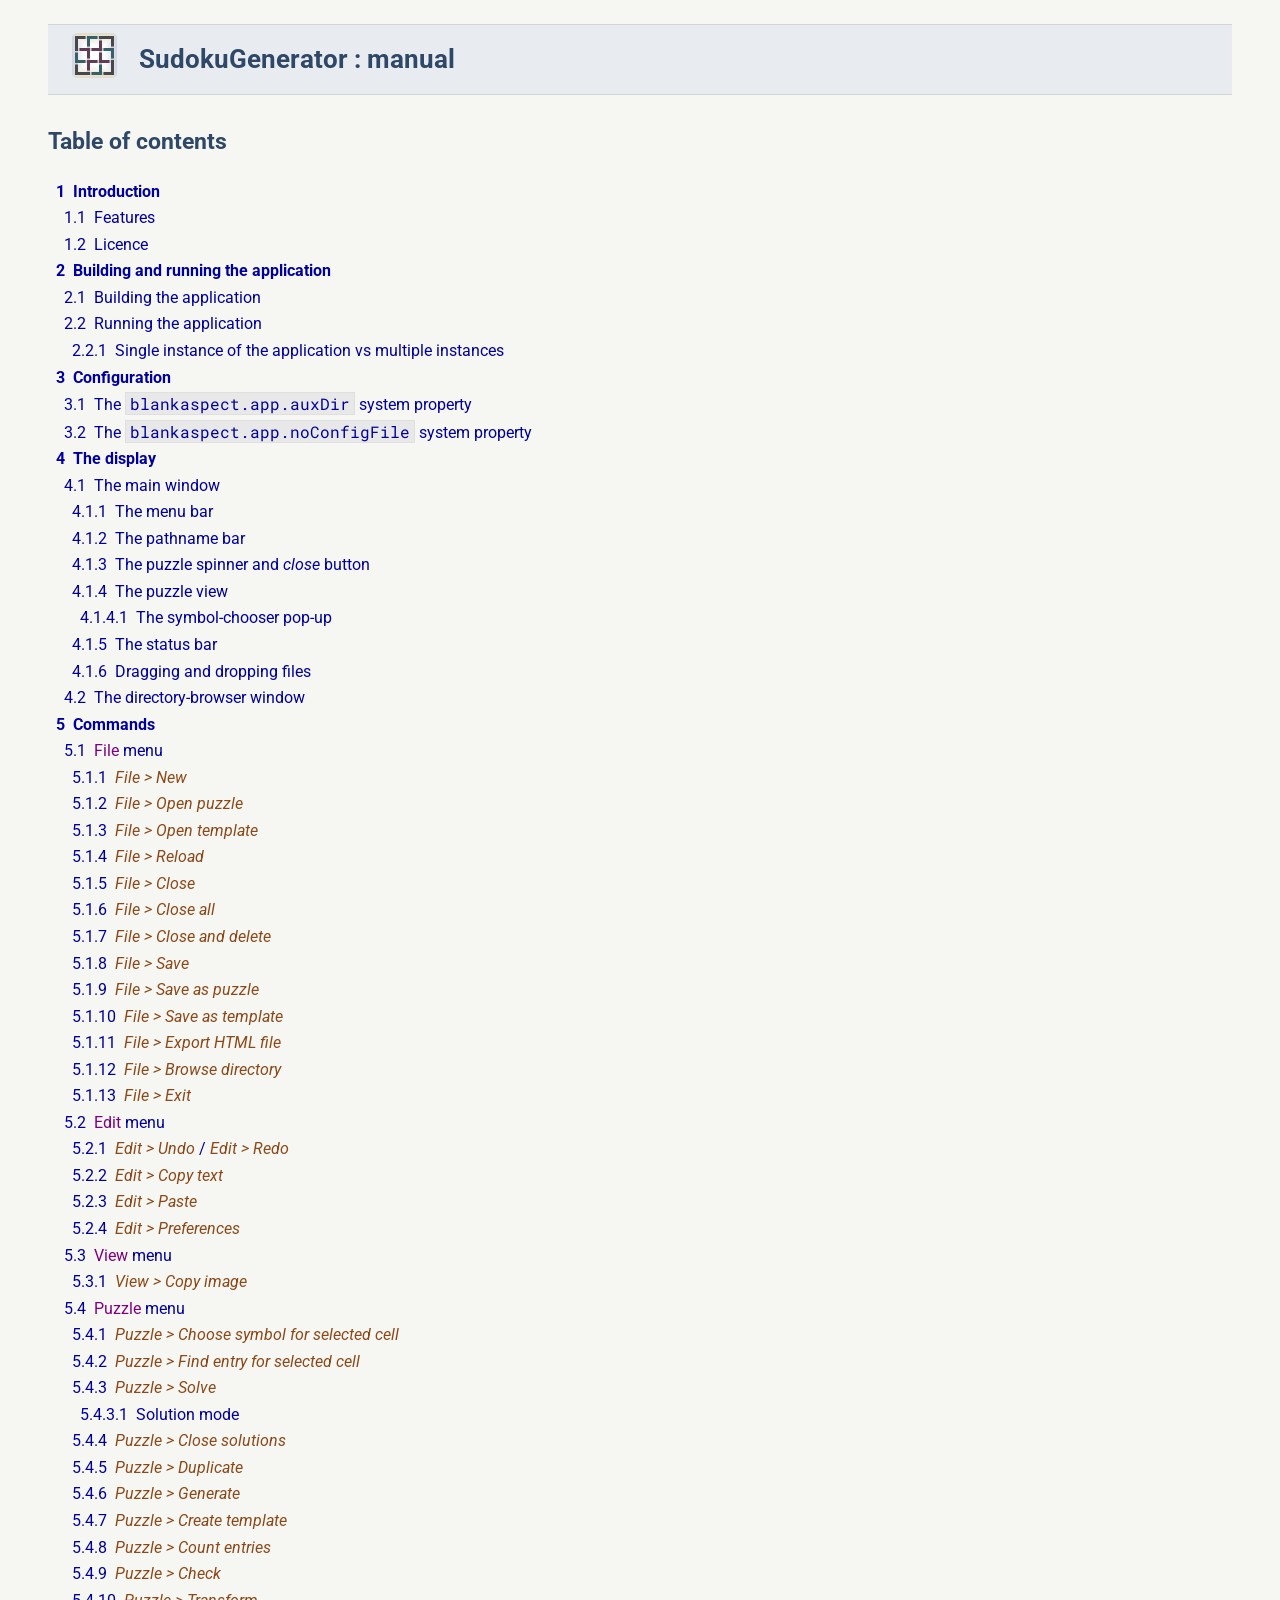
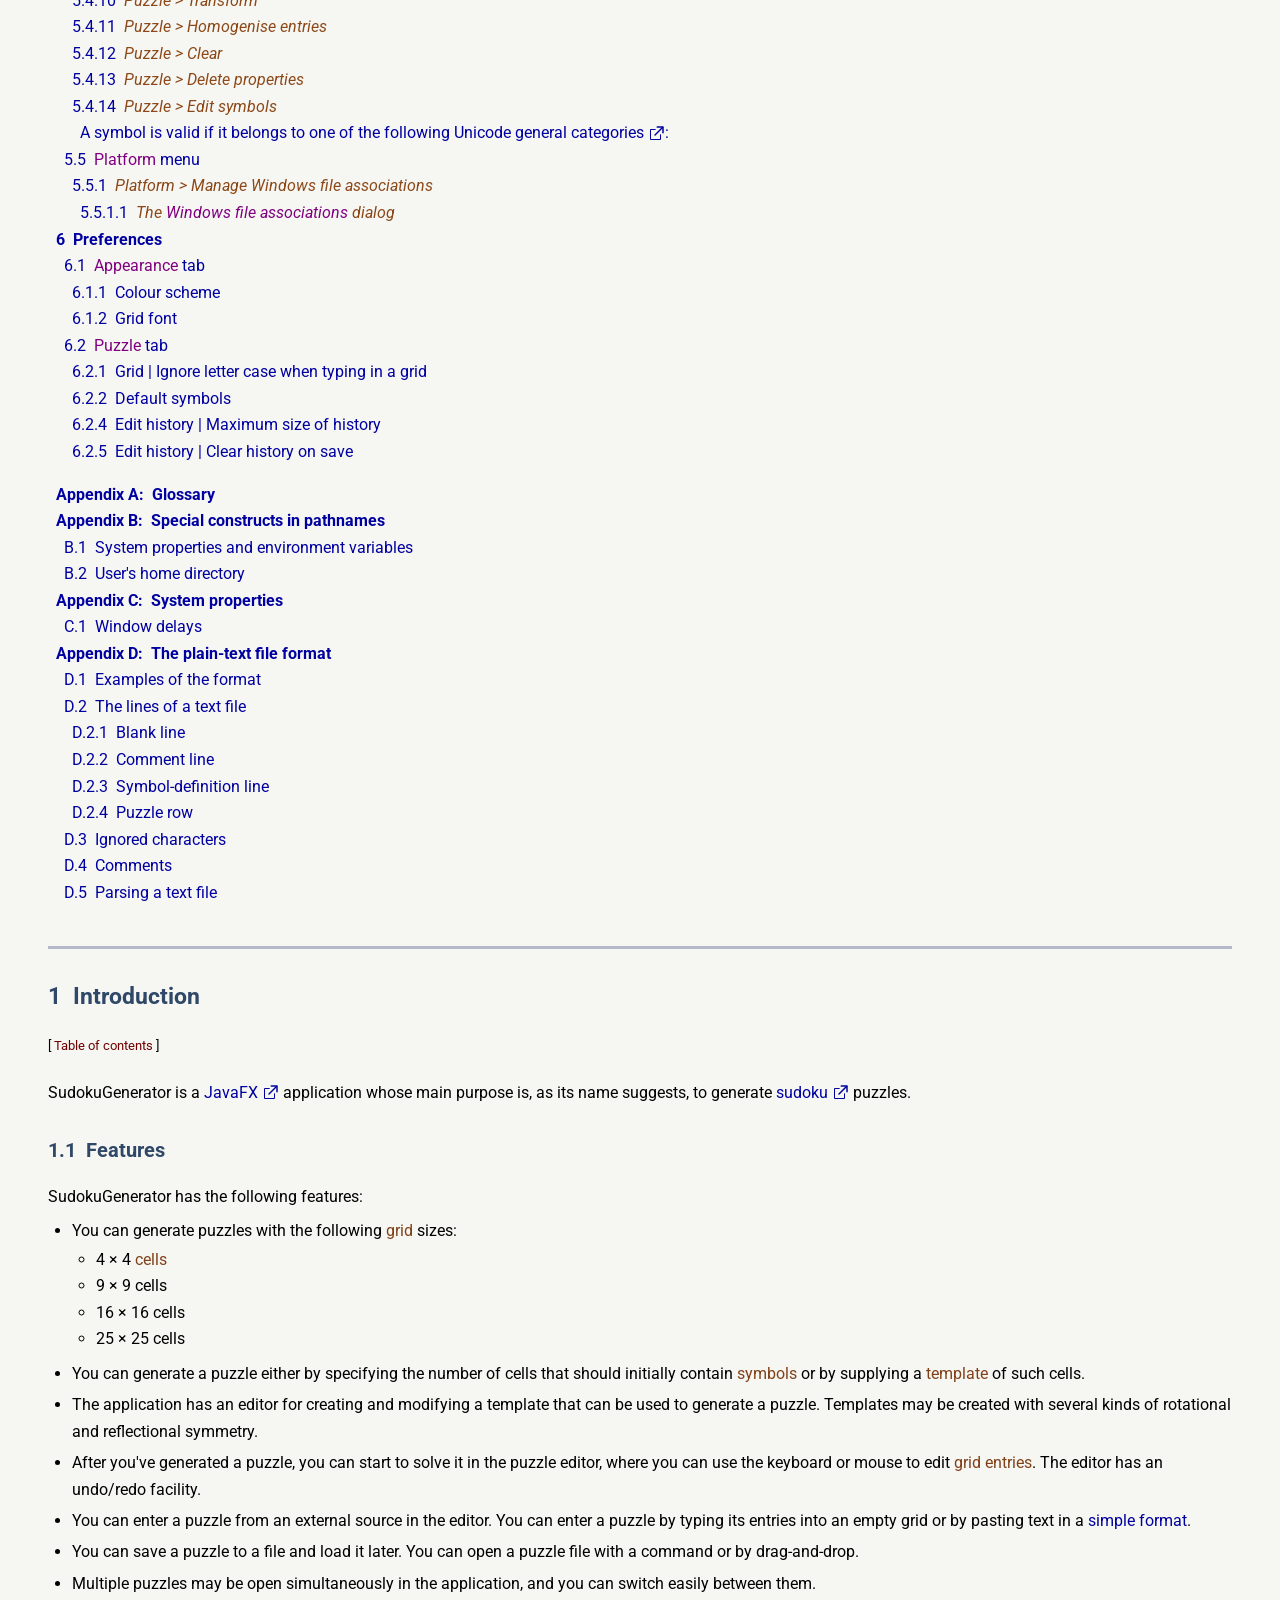
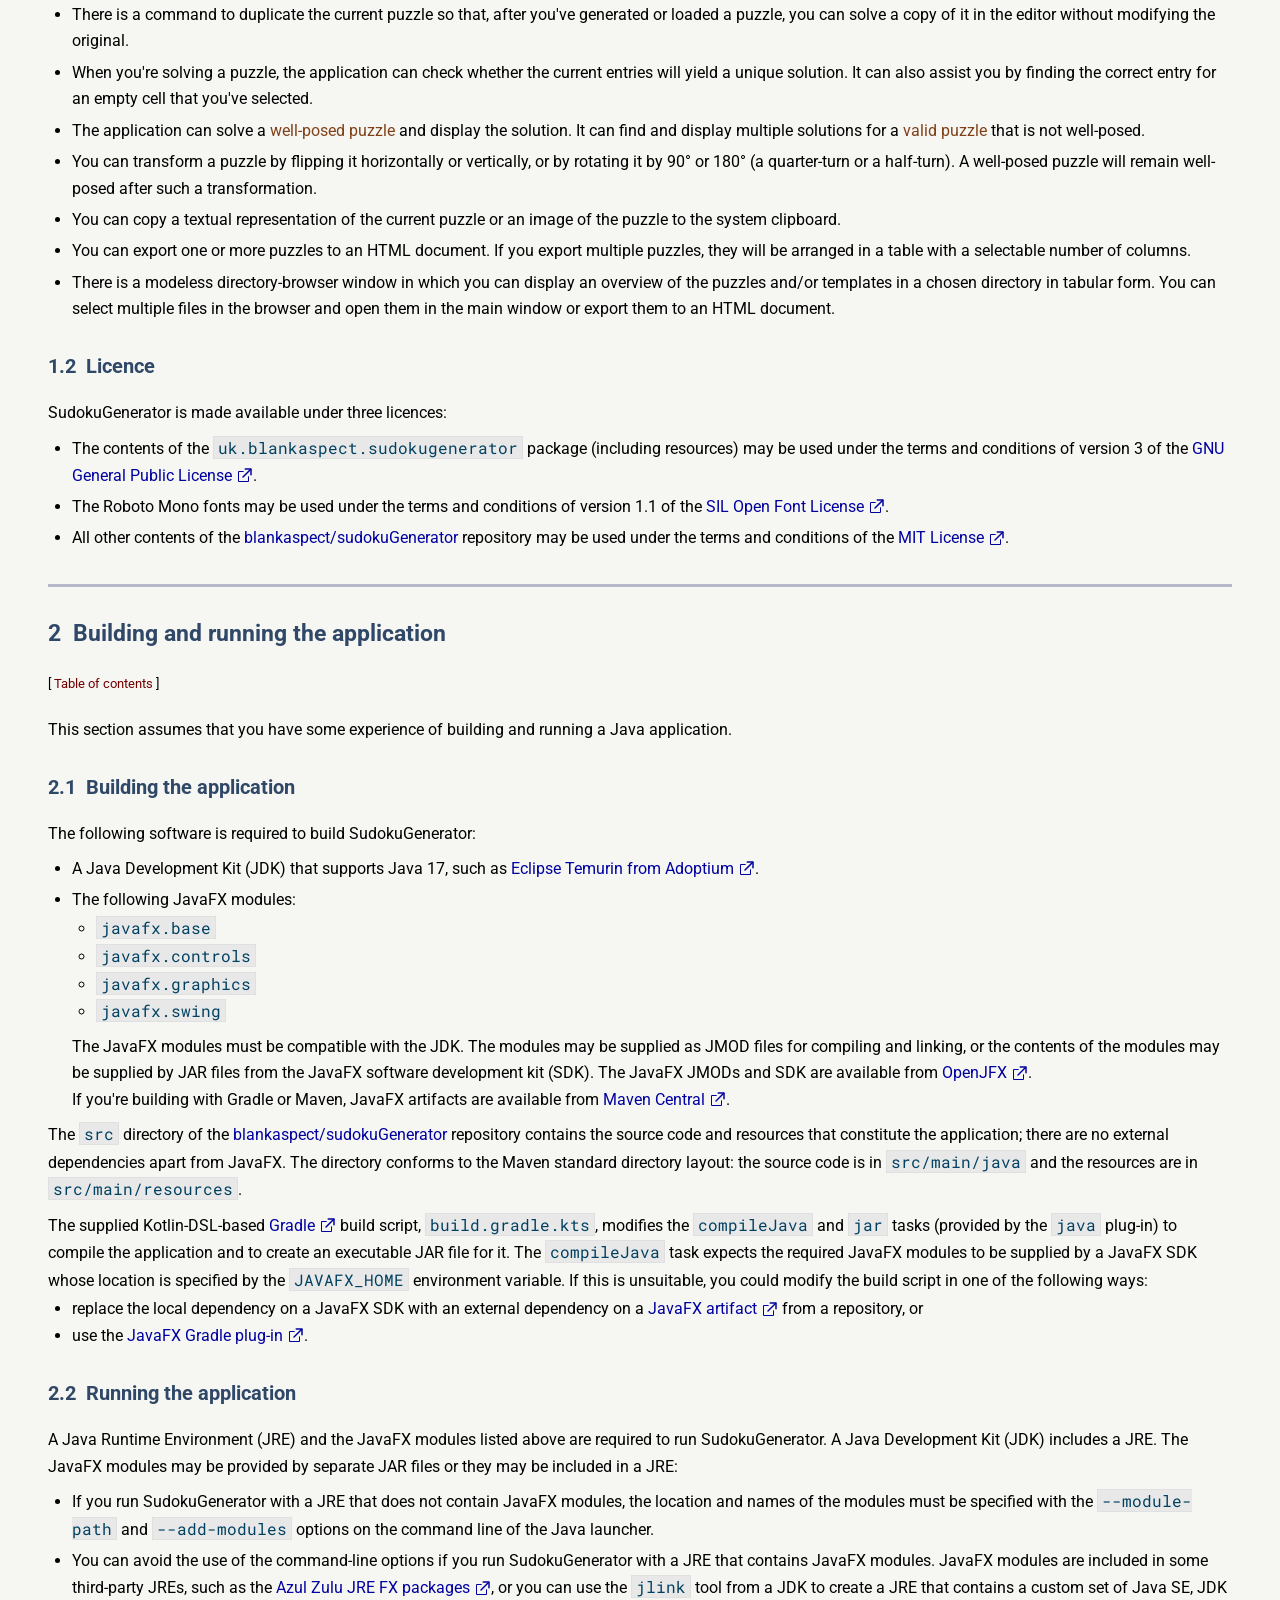
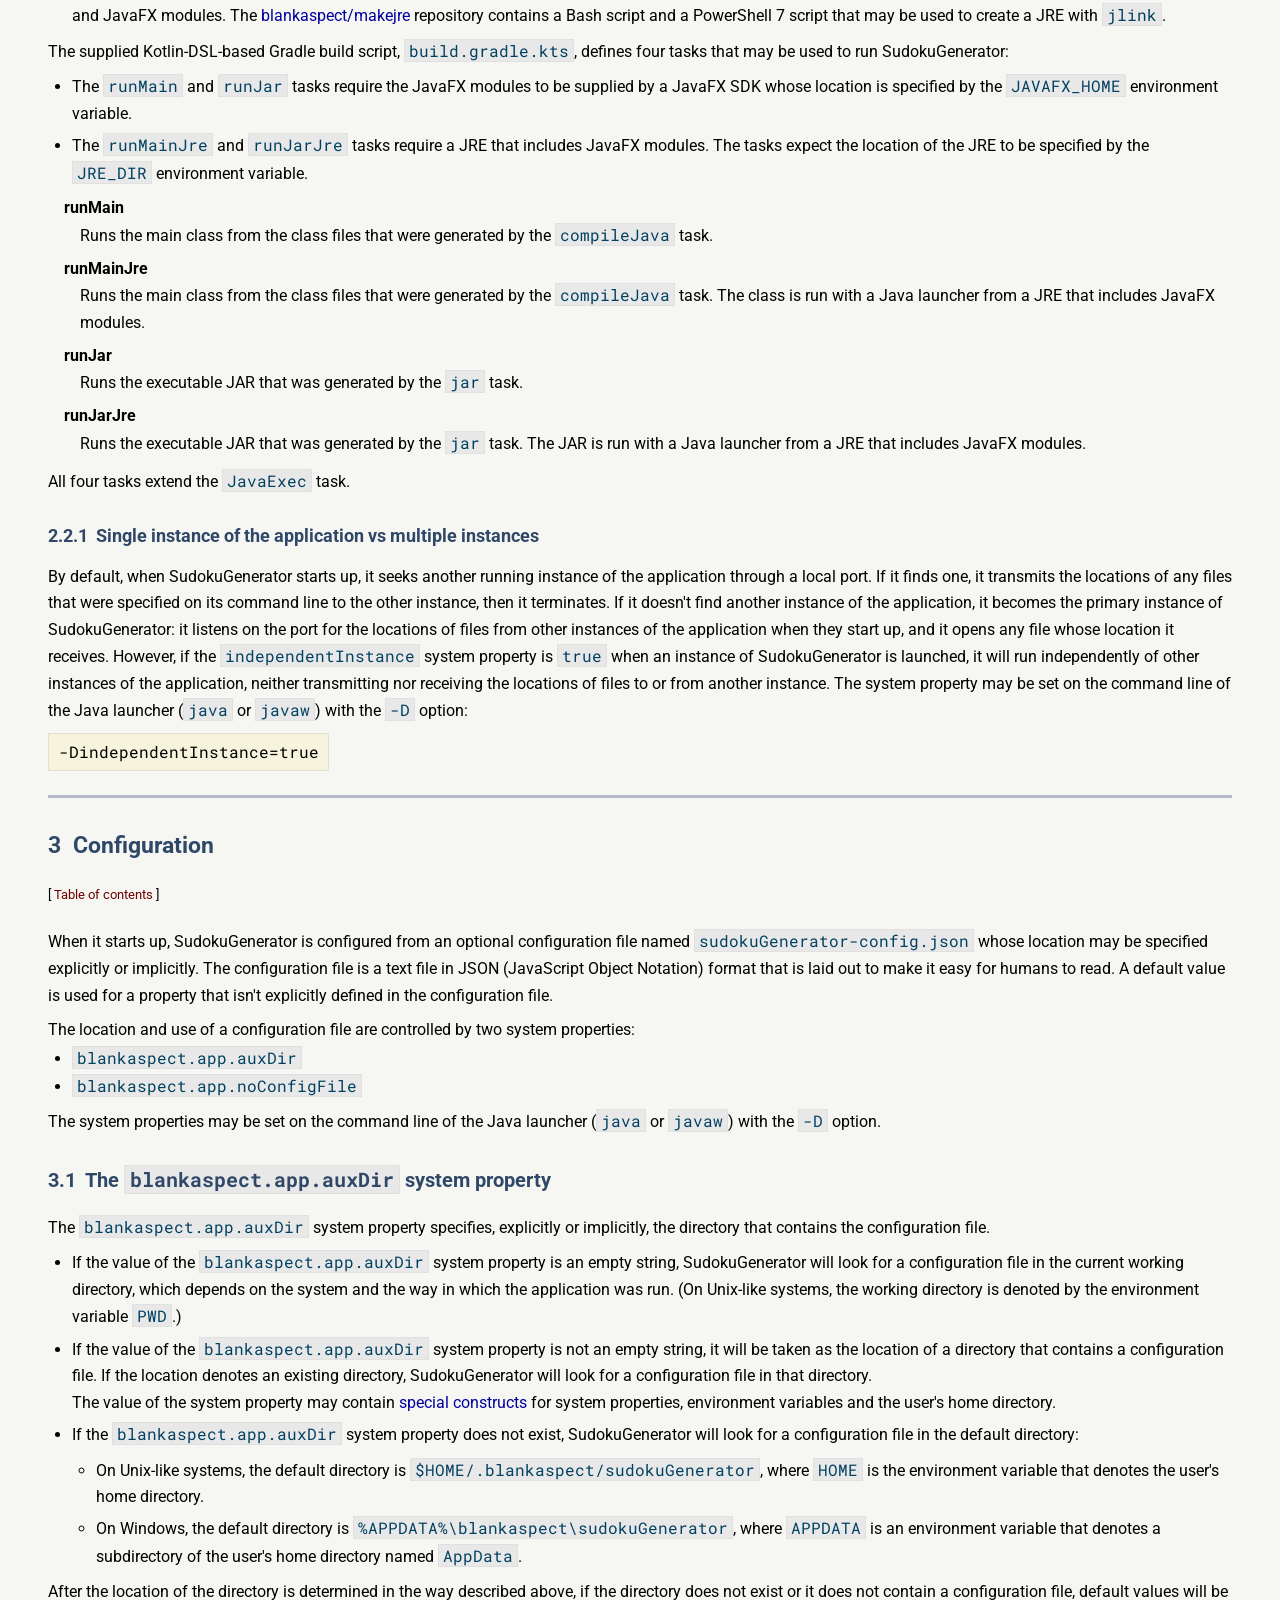
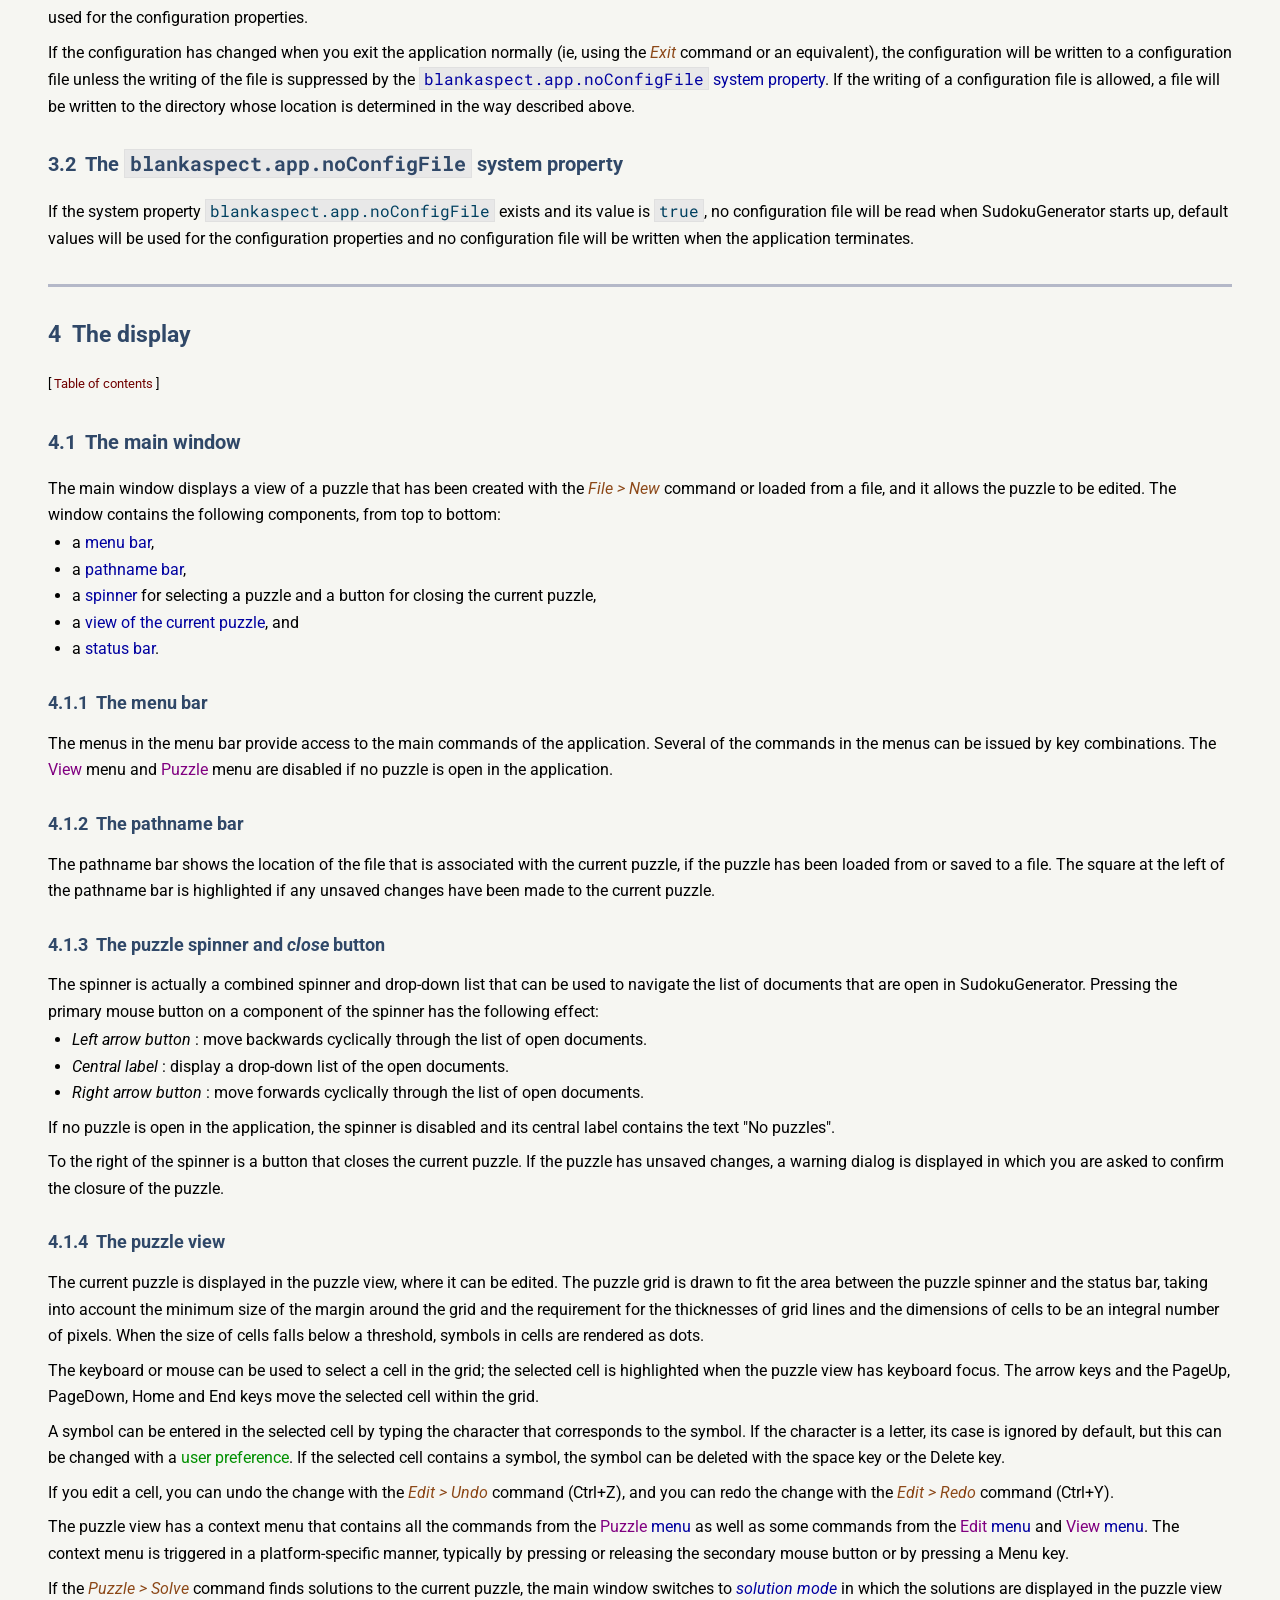
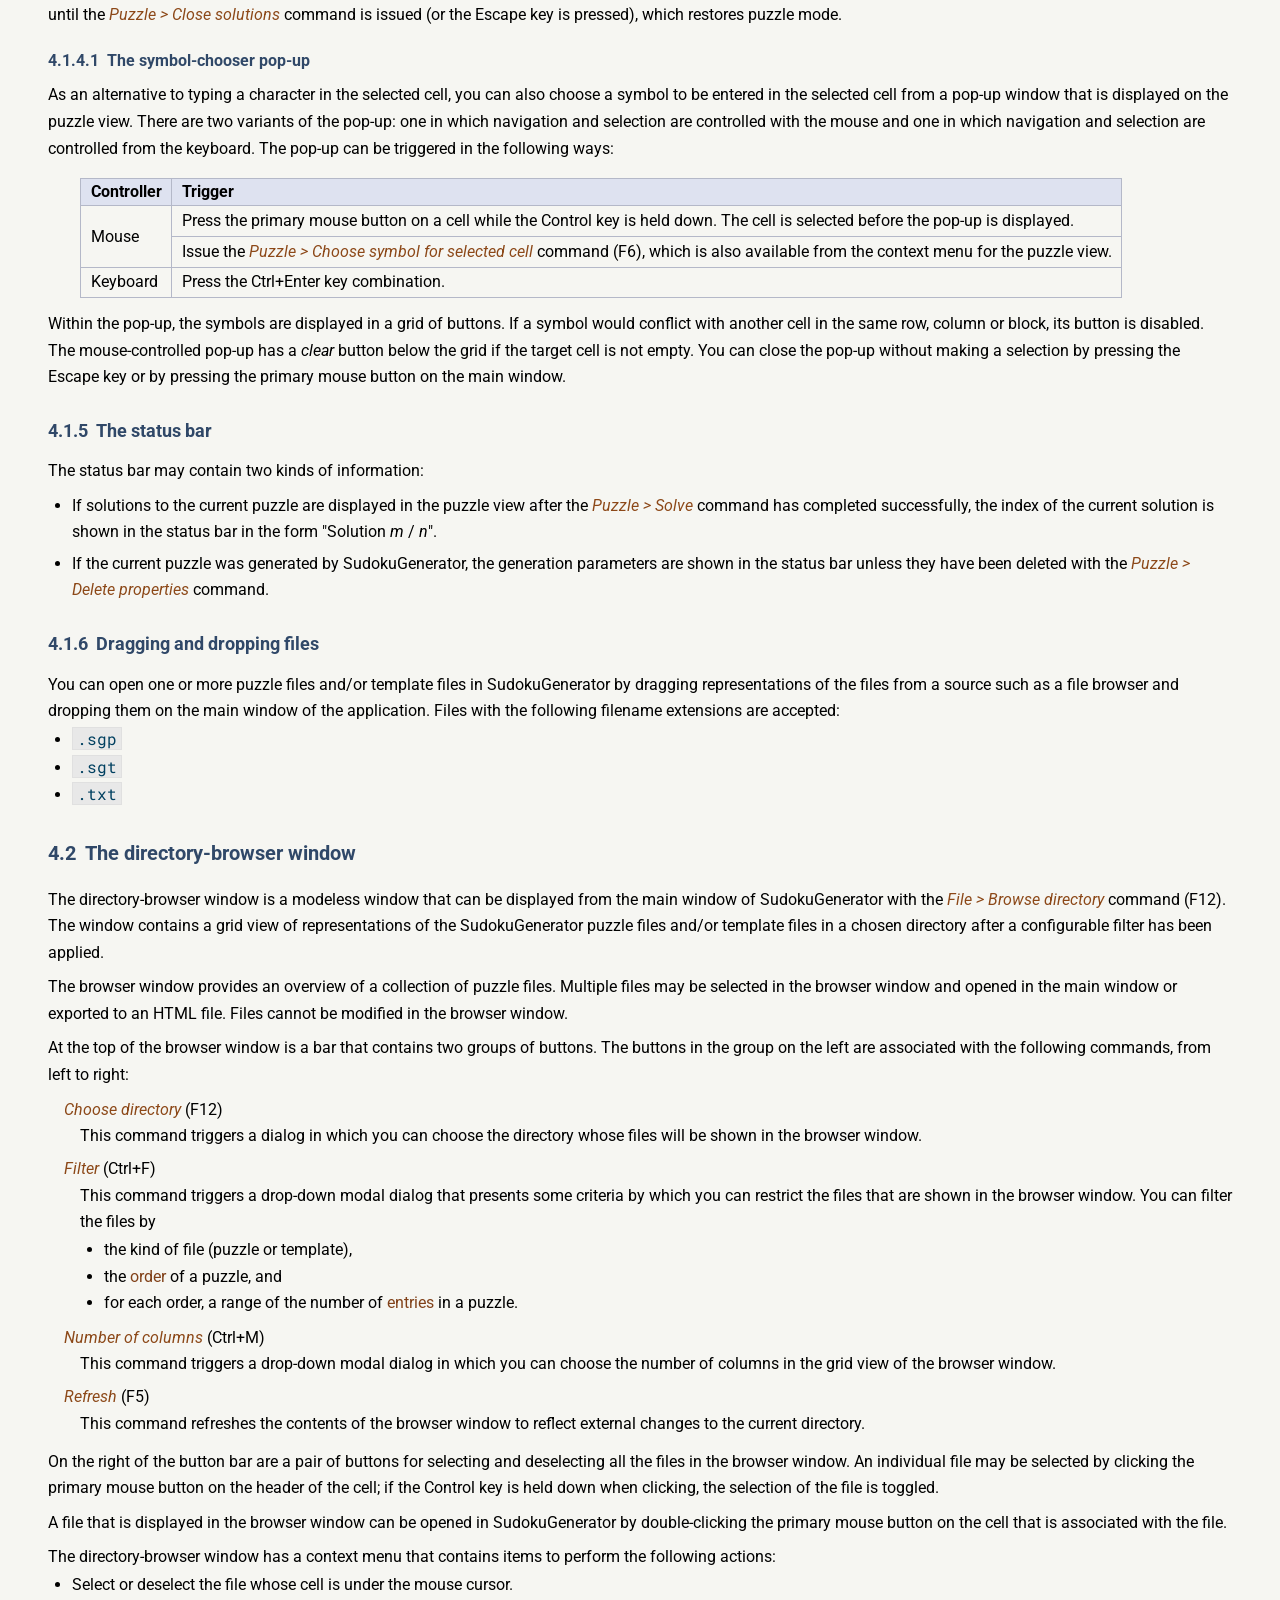
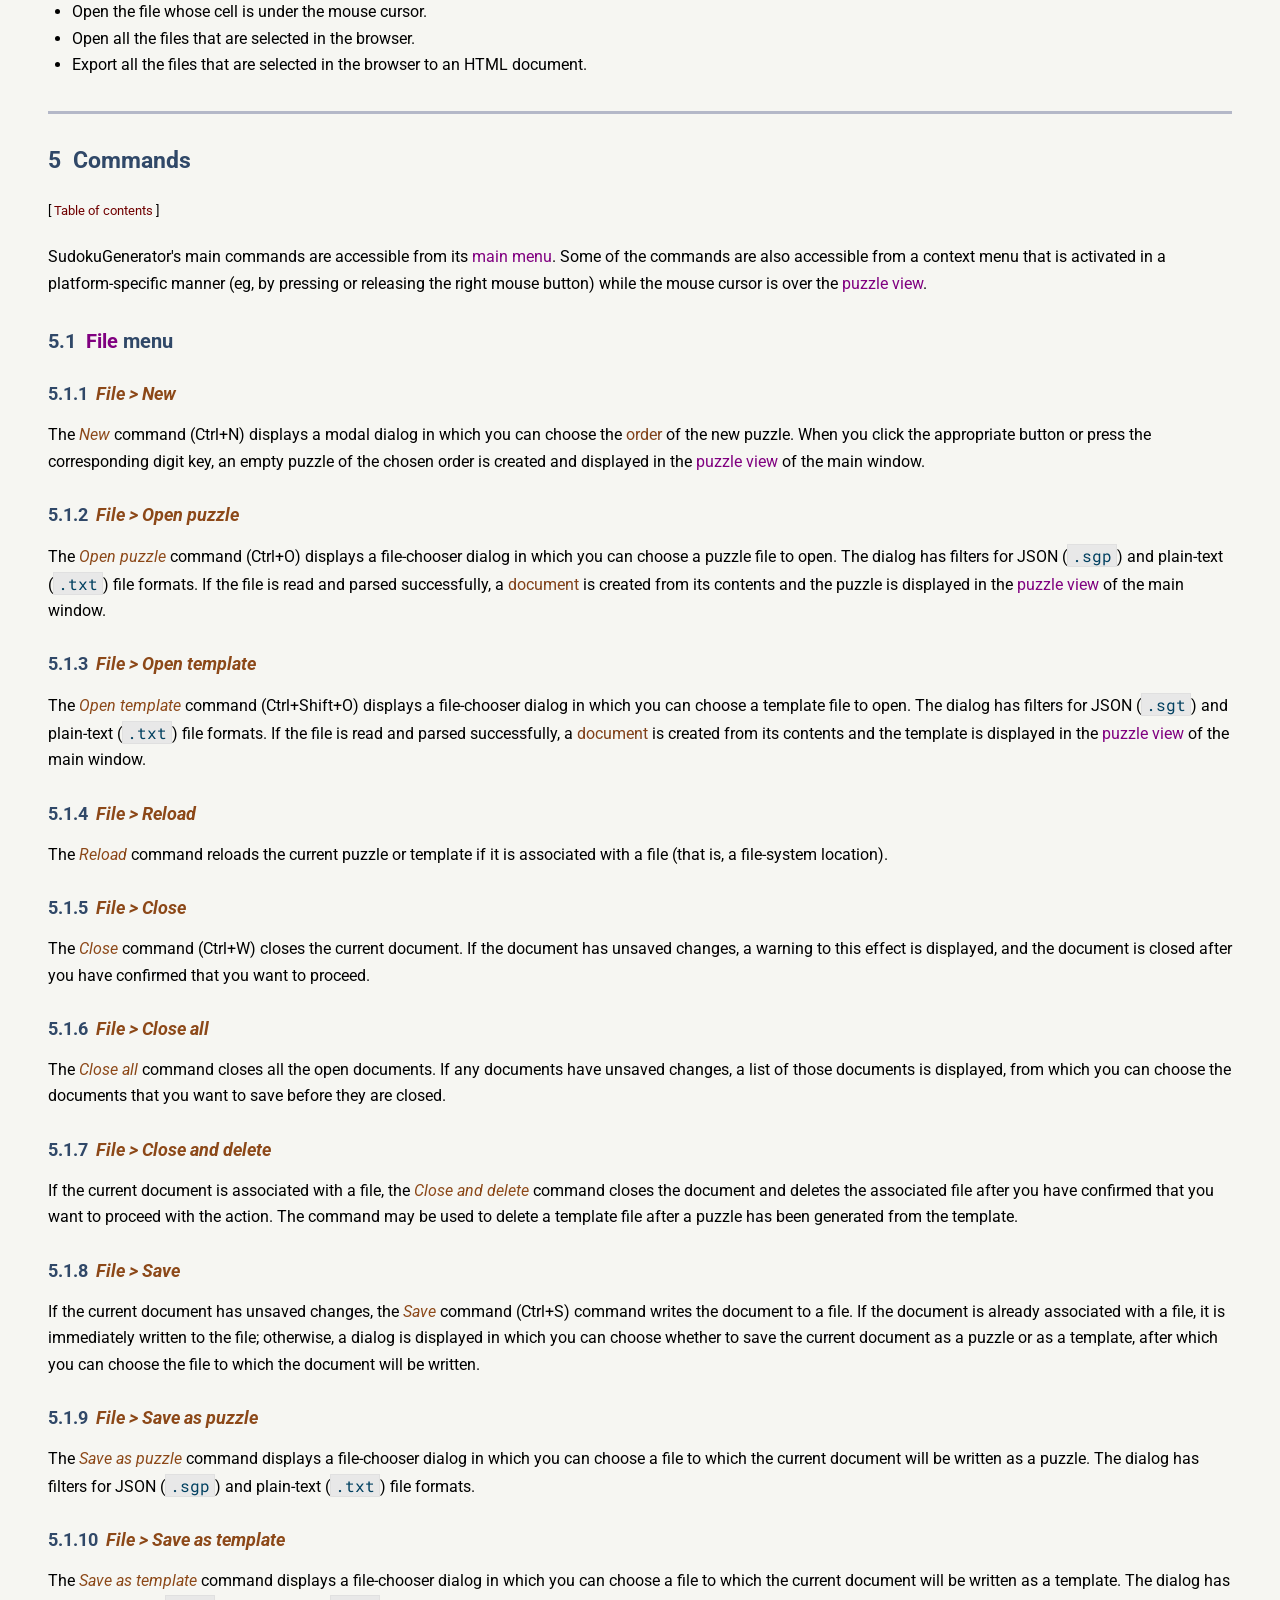
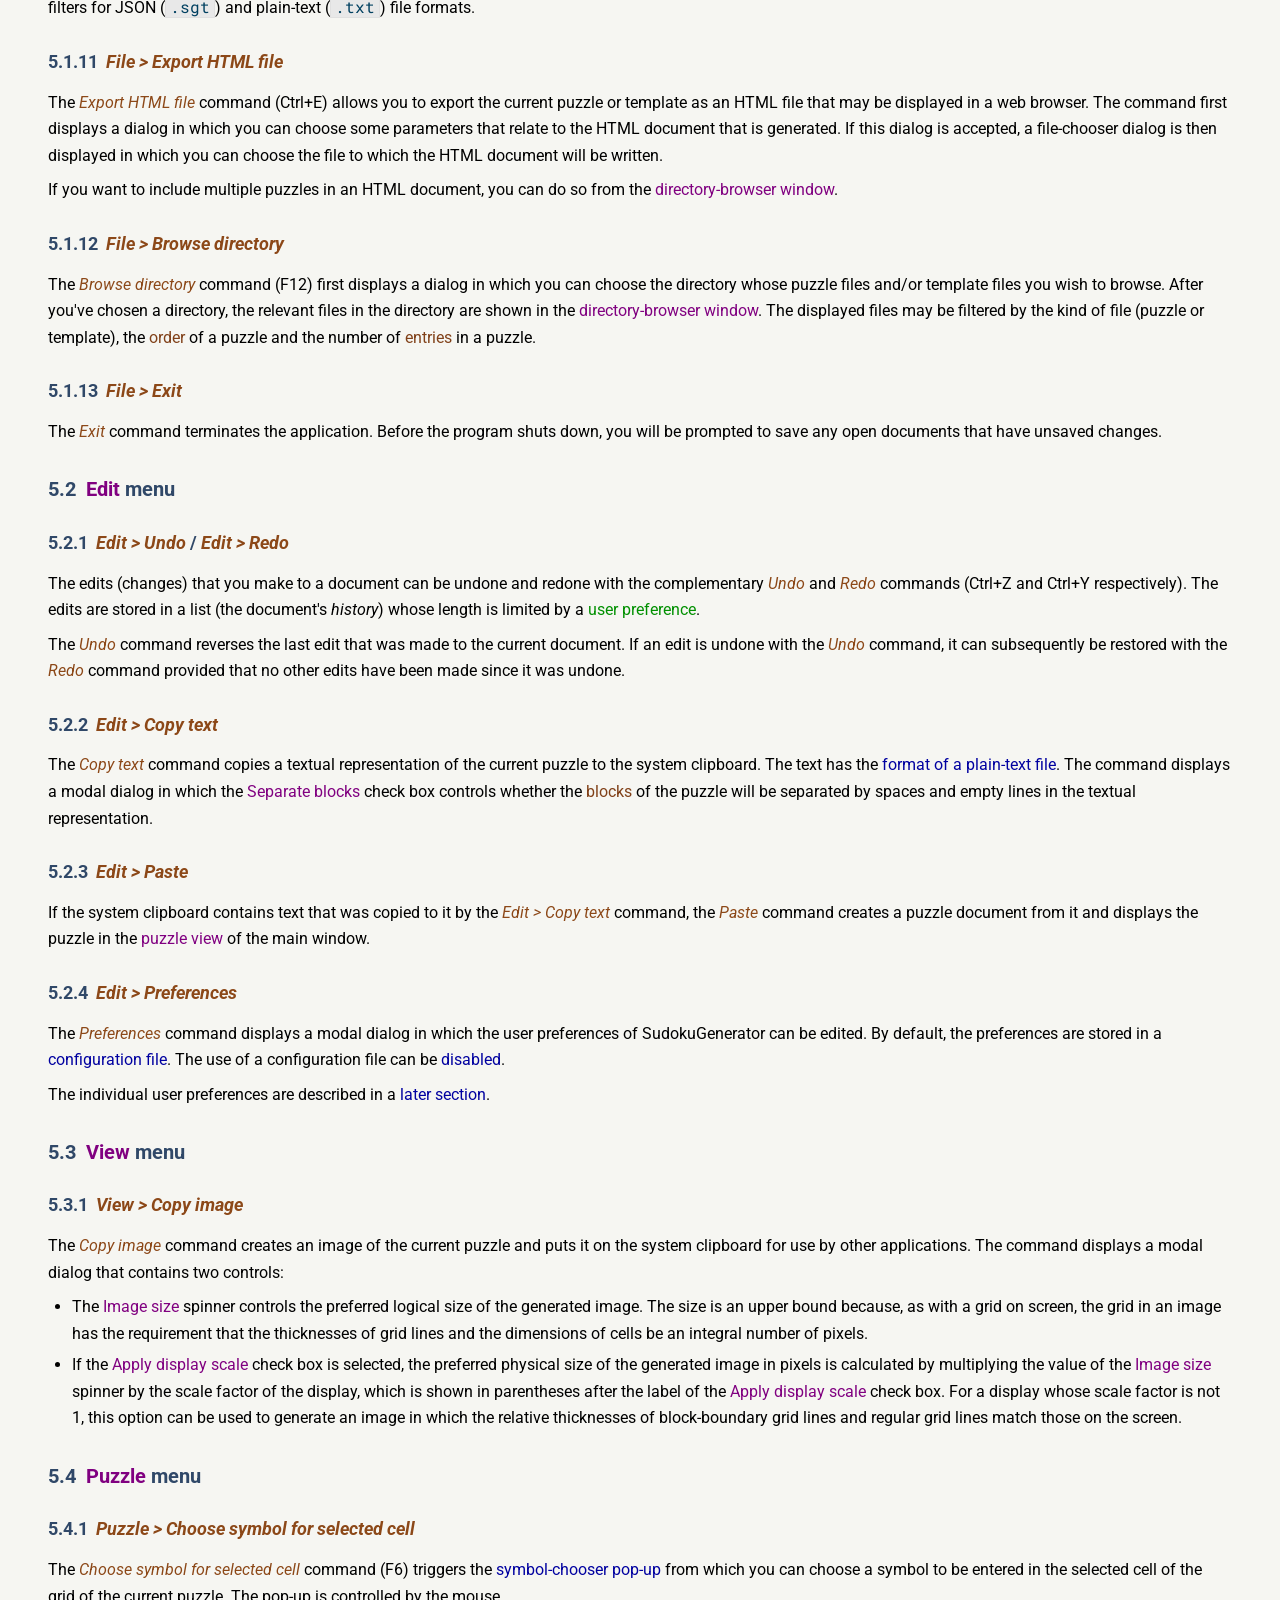
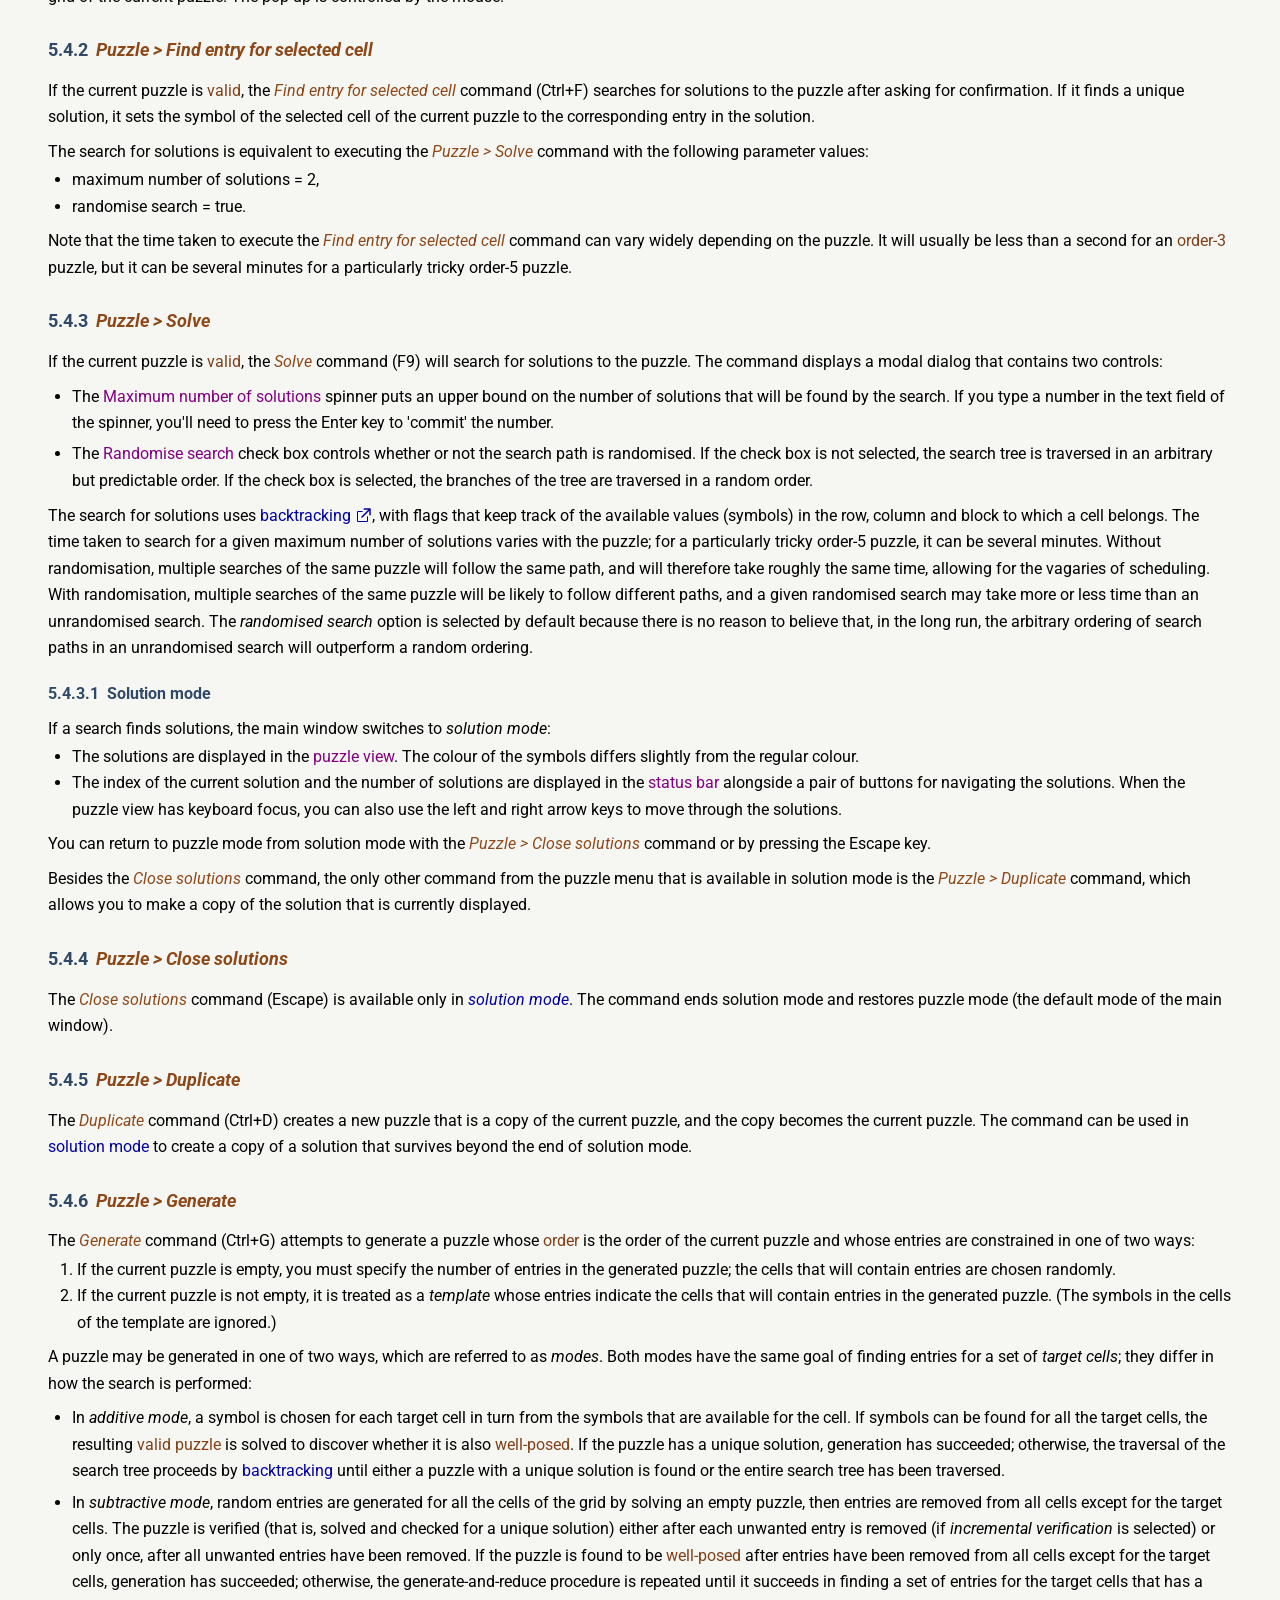
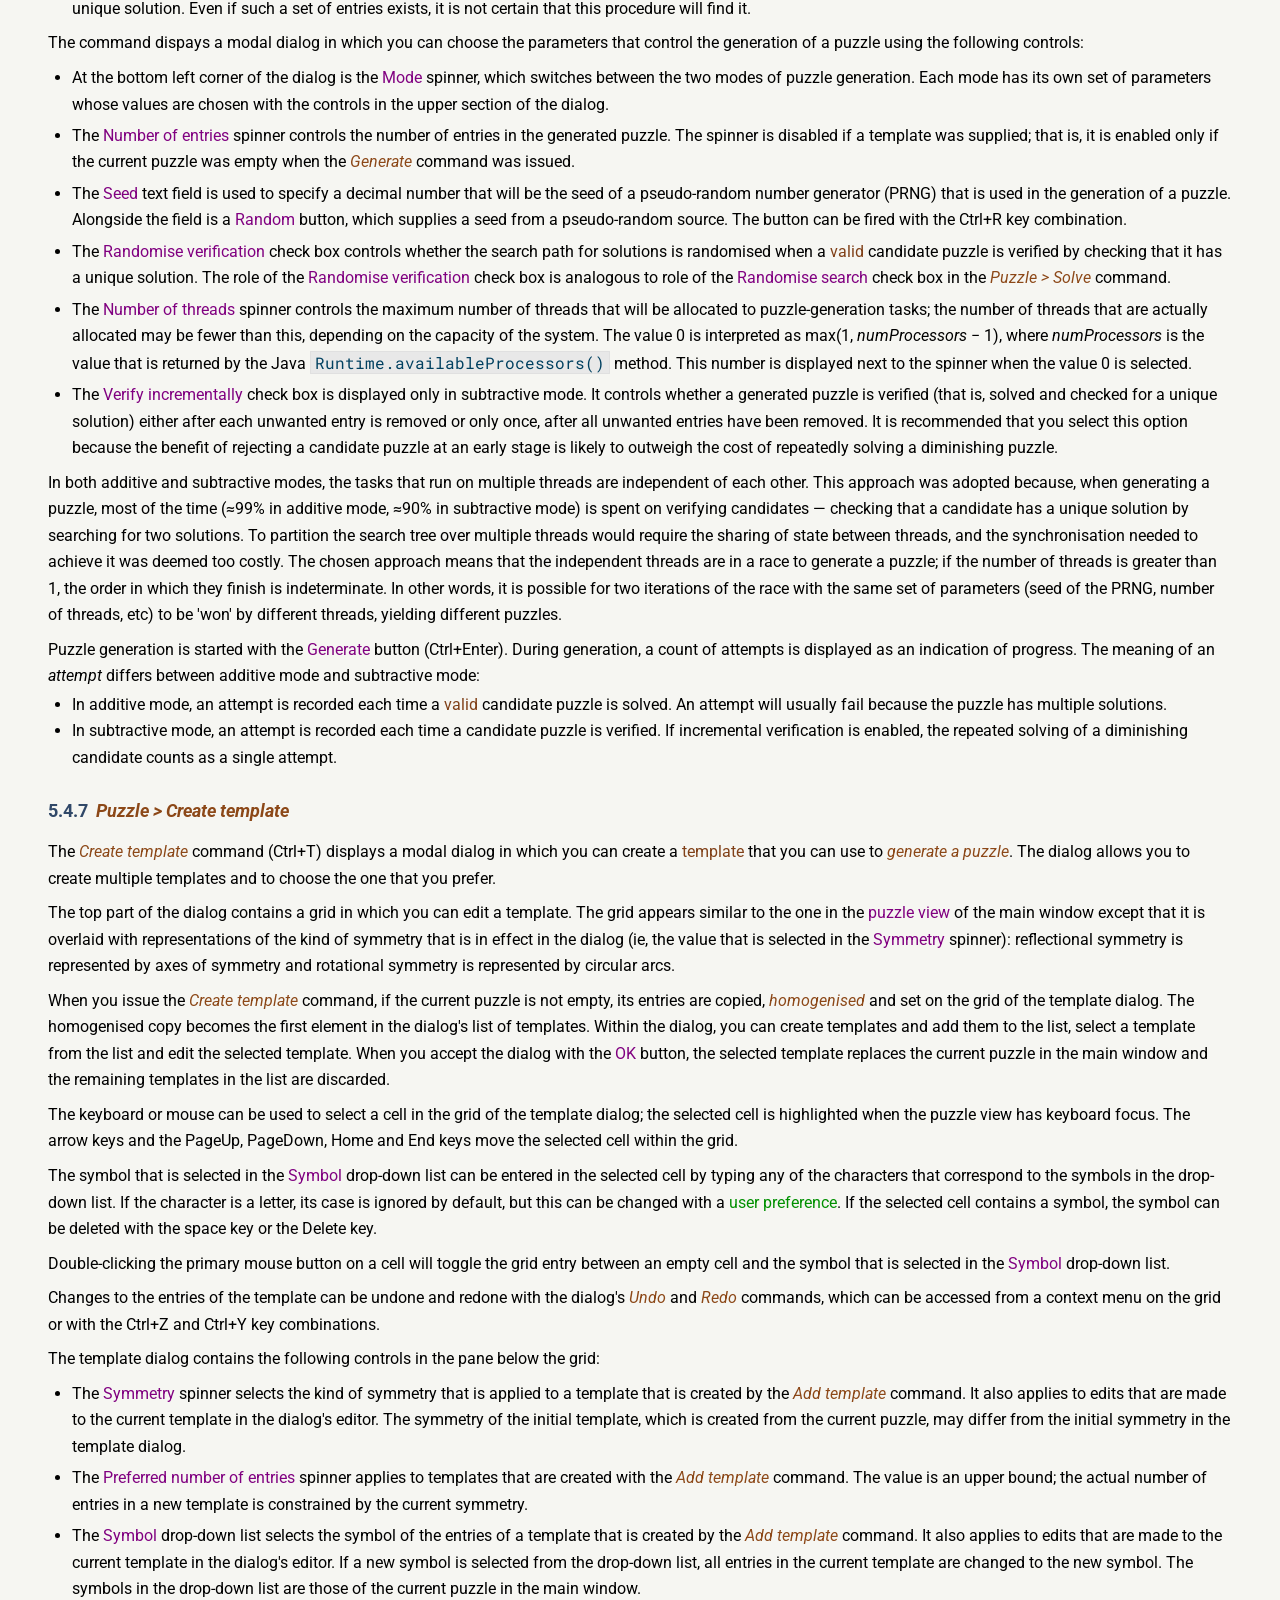
==== commit 7f270ce8: "Updated the document." ====
--- a/docs/manual/manual.html
+++ b/docs/manual/manual.html
@@ -687,22 +687,56 @@
         The directory-browser window is a modeless window that can be displayed from the main
         window of SudokuGenerator with the <a class="command" href="#section5-1-12">File &gt;
         Browse directory</a> command (F12).  The window contains a grid view of representations
-        of all the SudokuGenerator puzzle files and/or template files in a chosen directory.
-      </p>
-      <p class="wrap">
-        The puzzles cannot be modified in the directory-browser window; the main purposes of the
-        window are to provide an overview of a collection of puzzles and to allow multiple
-        puzzles to be selected for opening and for export as an HTML document.
+        of the SudokuGenerator puzzle files and/or template files in a chosen directory after a
+        configurable filter has been applied.
+      </p>
+      <p class="wrap">
+        The browser window provides an overview of a collection of puzzle files.  Multiple files
+        may be selected in the browser window and opened in the main window or exported to an
+        HTML file.  Files cannot be modified in the browser window.
       </p>
       <p class="wrap">
         At the top of the browser window is a bar that contains two groups of buttons.  The
-        first button in the group on the left triggers a drop-down dialog that contains two
-        controls: a spinner for the number of columns in the grid and a spinner that applies a
-        filter to the files that are displayed in the window.  The second button allows you to
-        choose the directory whose files will be displayed in the window.  The pathname of
-        directory is shown in the title of the window.  The third button refreshes the contents
-        of the window to reflect external changes to the directory.
-      </p>
+        buttons in the group on the left are associated with the following commands, from left
+        to right:
+      </p>
+      <dl class="basic">
+        <dt class="noBold"><span class="command">Choose directory</span> (F12)</dt>
+        <dd class="wrap">
+          This command triggers a dialog in which you can choose the directory whose files will
+          be shown in the browser window.
+        </dd>
+        <dt class="noBold"><span class="command">Filter</span> (Ctrl+F)</dt>
+        <dd>
+          <div class="noBottomMargin wrap">
+            This command triggers a drop-down modal dialog that presents some criteria by which
+            you can restrict the files that are shown in the browser window.  You can filter the
+            files by
+          </div>
+          <ul class="continuationList">
+            <li class="wrap">
+              the kind of file (puzzle or template),
+            </li>
+            <li class="wrap">
+              the <a class="definition" href="#def-order">order</a> of a puzzle, and
+            </li>
+            <li class="wrap">
+              for each order, a range of the number of <a class="definition"
+              href="#def-gridEntry">entries</a> in a puzzle.
+            </li>
+          </ul>
+        </dd>
+        <dt class="noBold"><span class="command">Number of columns</span> (Ctrl+M)</dt>
+        <dd class="wrap">
+          This command triggers a drop-down modal dialog in which you can choose the number of
+          columns in the grid view of the browser window.
+        </dd>
+        <dt class="noBold"><span class="command">Refresh</span> (F5)</dt>
+        <dd class="wrap">
+          This command refreshes the contents of the browser window to reflect external changes
+          to the current directory.
+        </dd>
+      </dl>
       <p class="wrap">
         On the right of the button bar are a pair of buttons for selecting and deselecting all
         the files in the browser window.  An individual file may be selected by clicking the
@@ -856,8 +890,10 @@
         The <span class="command">Browse directory</span> command (F12) first displays a dialog
         in which you can choose the directory whose puzzle files and/or template files you wish
         to browse.  After you&apos;ve chosen a directory, the relevant files in the directory
-        are displayed in the <a class="component" href="#section4-2">directory-browser
-        window</a>.
+        are shown in the <a class="component" href="#section4-2">directory-browser window</a>.
+        The displayed files may be filtered by the kind of file (puzzle or template), the <a
+        class="definition" href="#def-order">order</a> of a puzzle and the number of <a
+        class="definition" href="#def-gridEntry">entries</a> in a puzzle.
       </p>
 
       <h4 id="section5-1-13">5.1.13&nbsp; <span class="command">File &gt; Exit</span></h4>
@@ -974,9 +1010,9 @@
       </ul>
       <p class="wrap">
         Note that the time taken to execute the <span class="command">Find entry for selected
-        cell</span> command can vary widely depending on the puzzle.  It will usually be a
-        fraction of a second for an <a class="definition" href="#def-order">order-3</a> puzzle,
-        but it can be several minutes for a particularly tricky order-5 puzzle.
+        cell</span> command can vary widely depending on the puzzle.  It will usually be less
+        than a second for an <a class="definition" href="#def-order">order-3</a> puzzle, but it
+        can be several minutes for a particularly tricky order-5 puzzle.
       </p>
 
       <h4 id="section5-4-3">5.4.3&nbsp; <span class="command">Puzzle &gt; Solve</span></h4>
@@ -1683,10 +1719,10 @@
 
     <!--=====================================================================================-->
 
-    <!-- Glossary of terms -->
+    <!-- Glossary -->
 
     <div class="section">
-      <h2 id="sectionA">Appendix A:&nbsp; Glossary of terms</h2>
+      <h2 id="sectionA">Appendix A:&nbsp; Glossary</h2>
       <p class="tocLink">
         [ <a href="#toc">Table of contents</a> ]
       </p>
@@ -2397,7 +2433,7 @@
     <div id="lastModified">
       <div>
         <div>
-          Last modified: 2026-05-09
+          Last modified: 2026-05-12
         </div>
         <div class="image">
           <a class="hideHover" href="http://validator.w3.org/check?uri=referer">
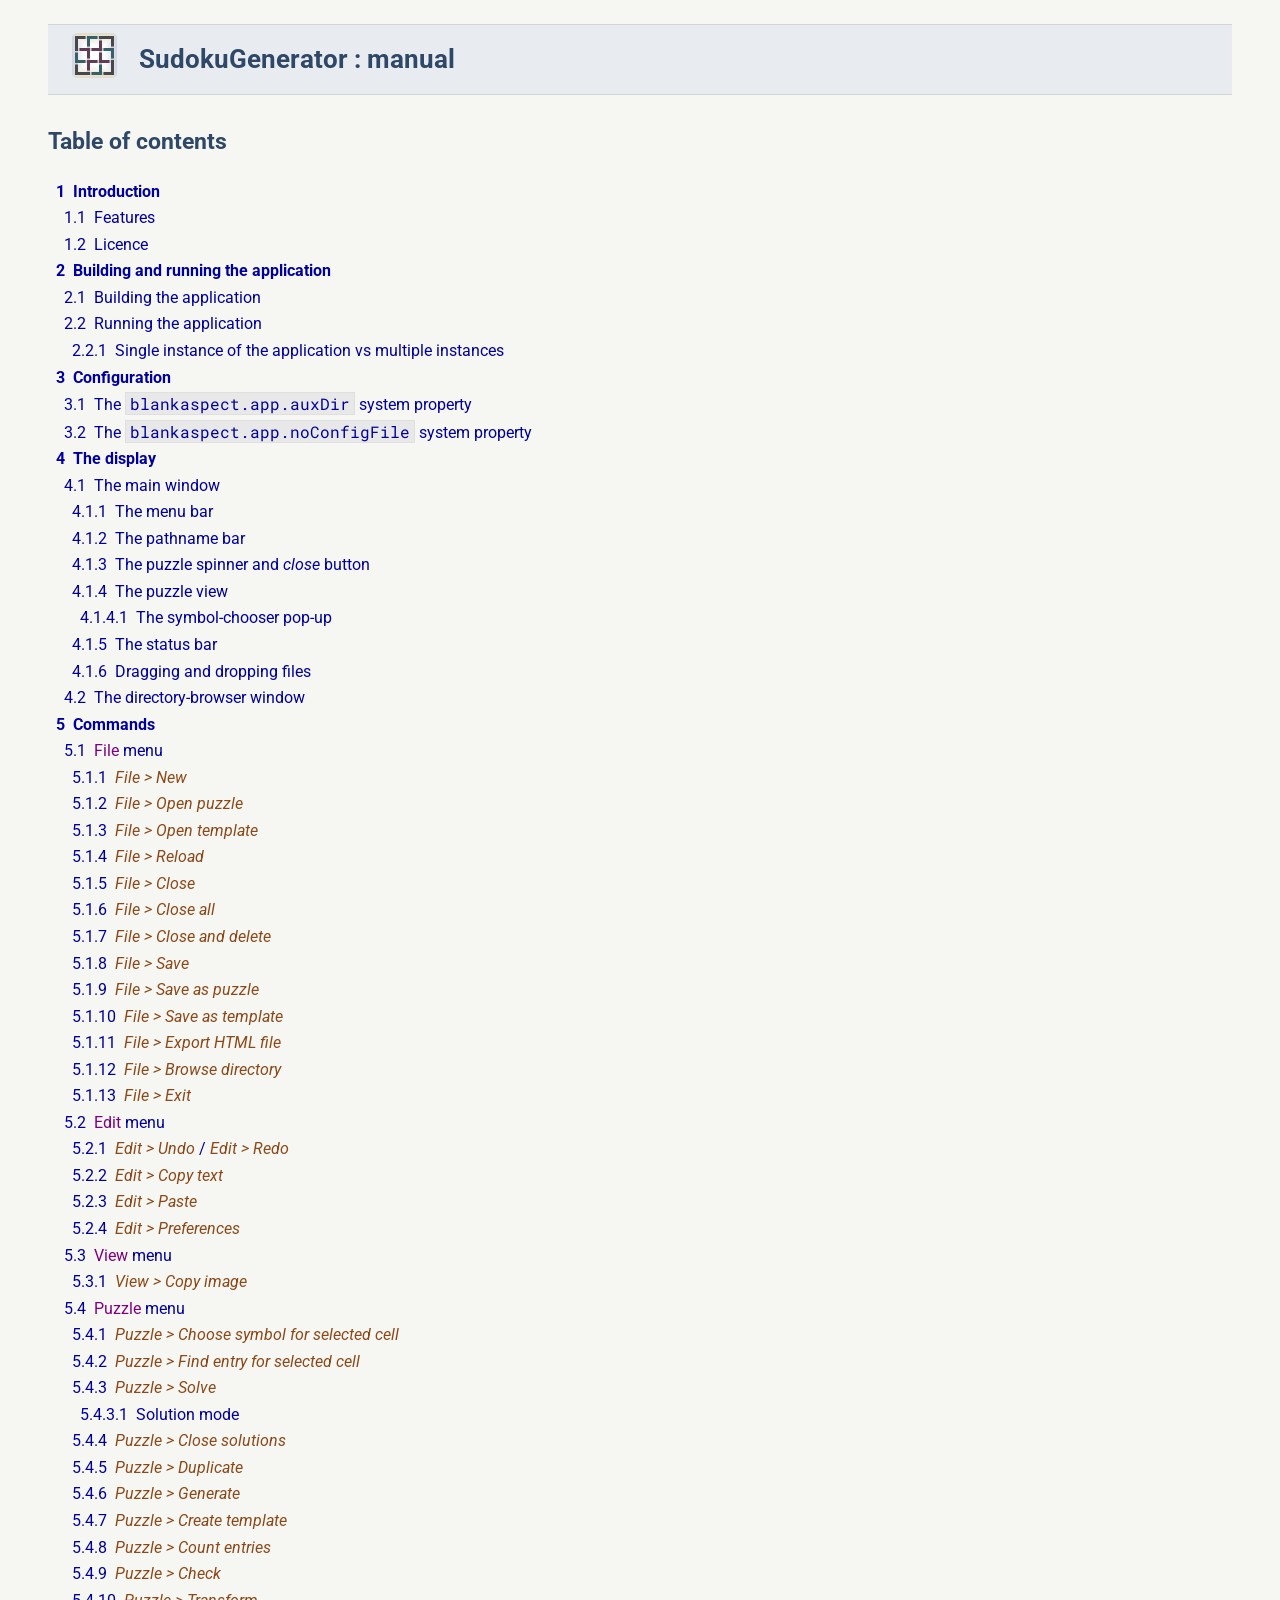
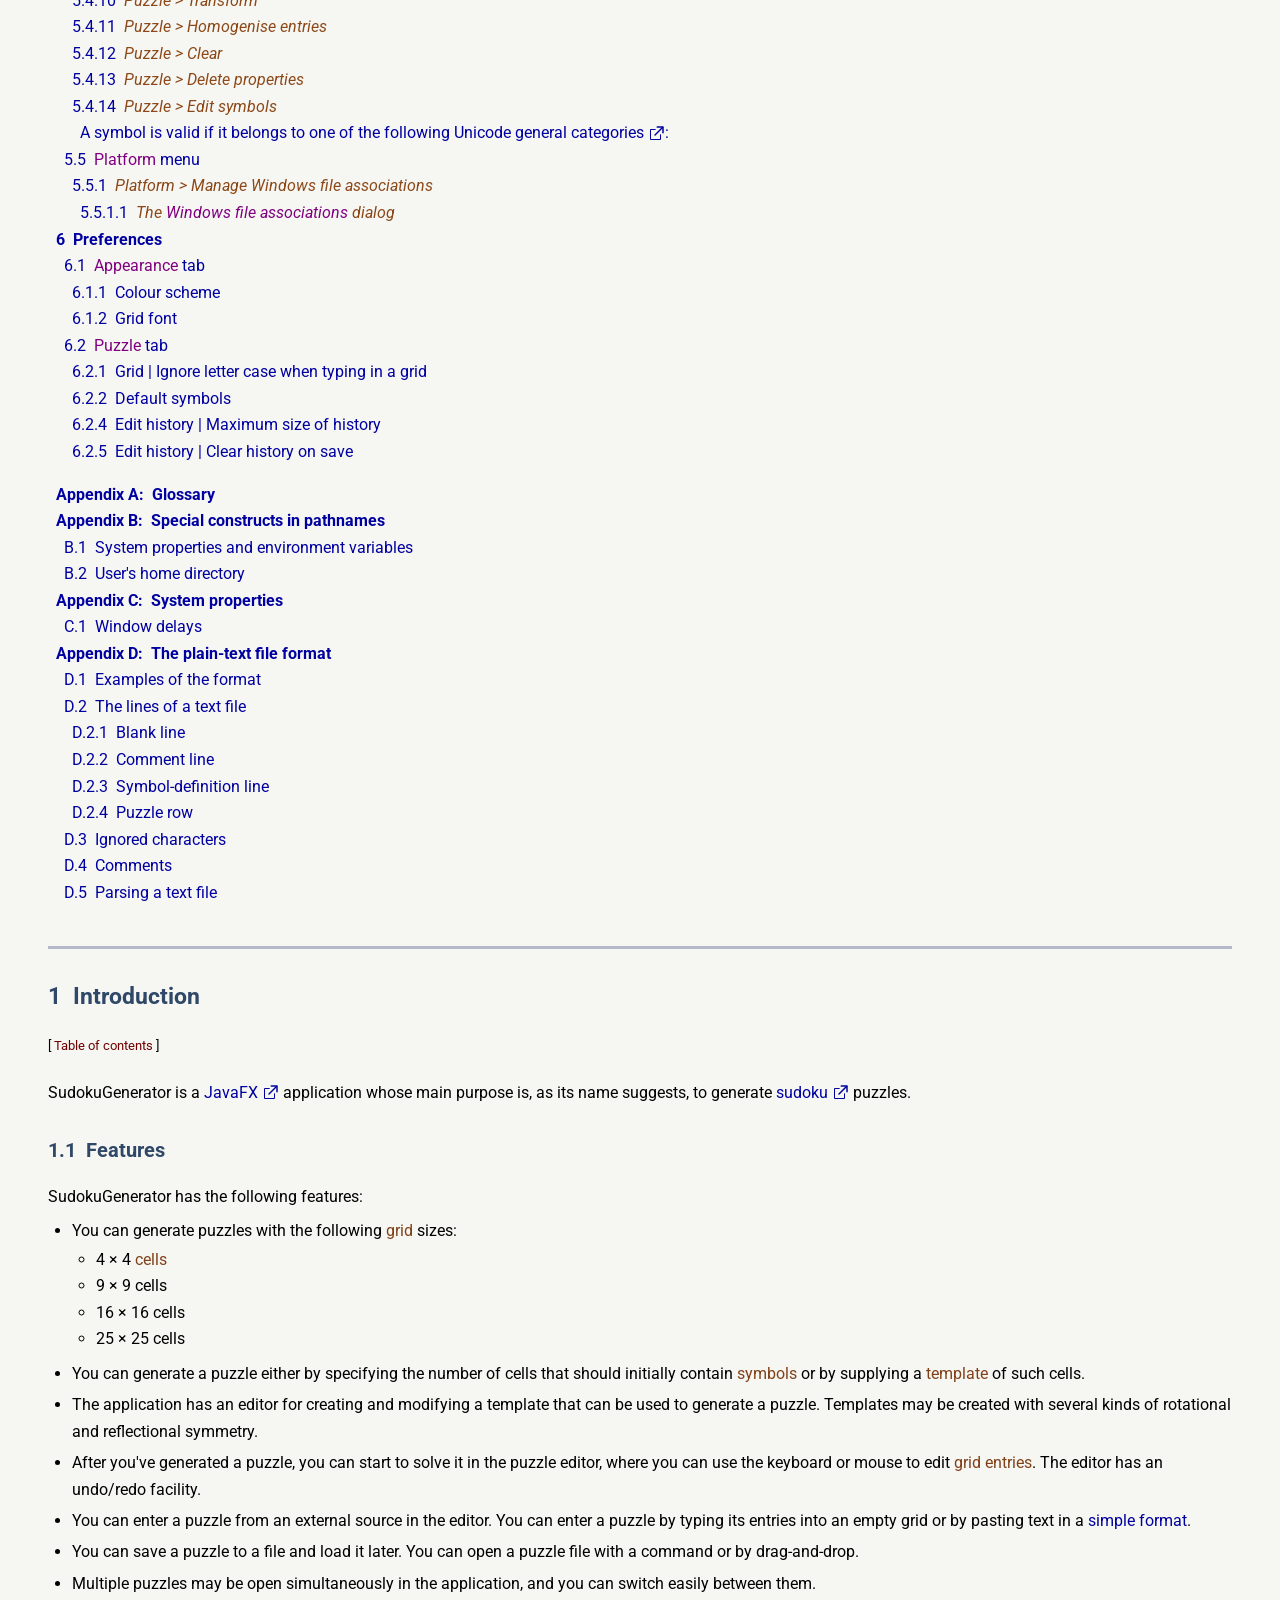
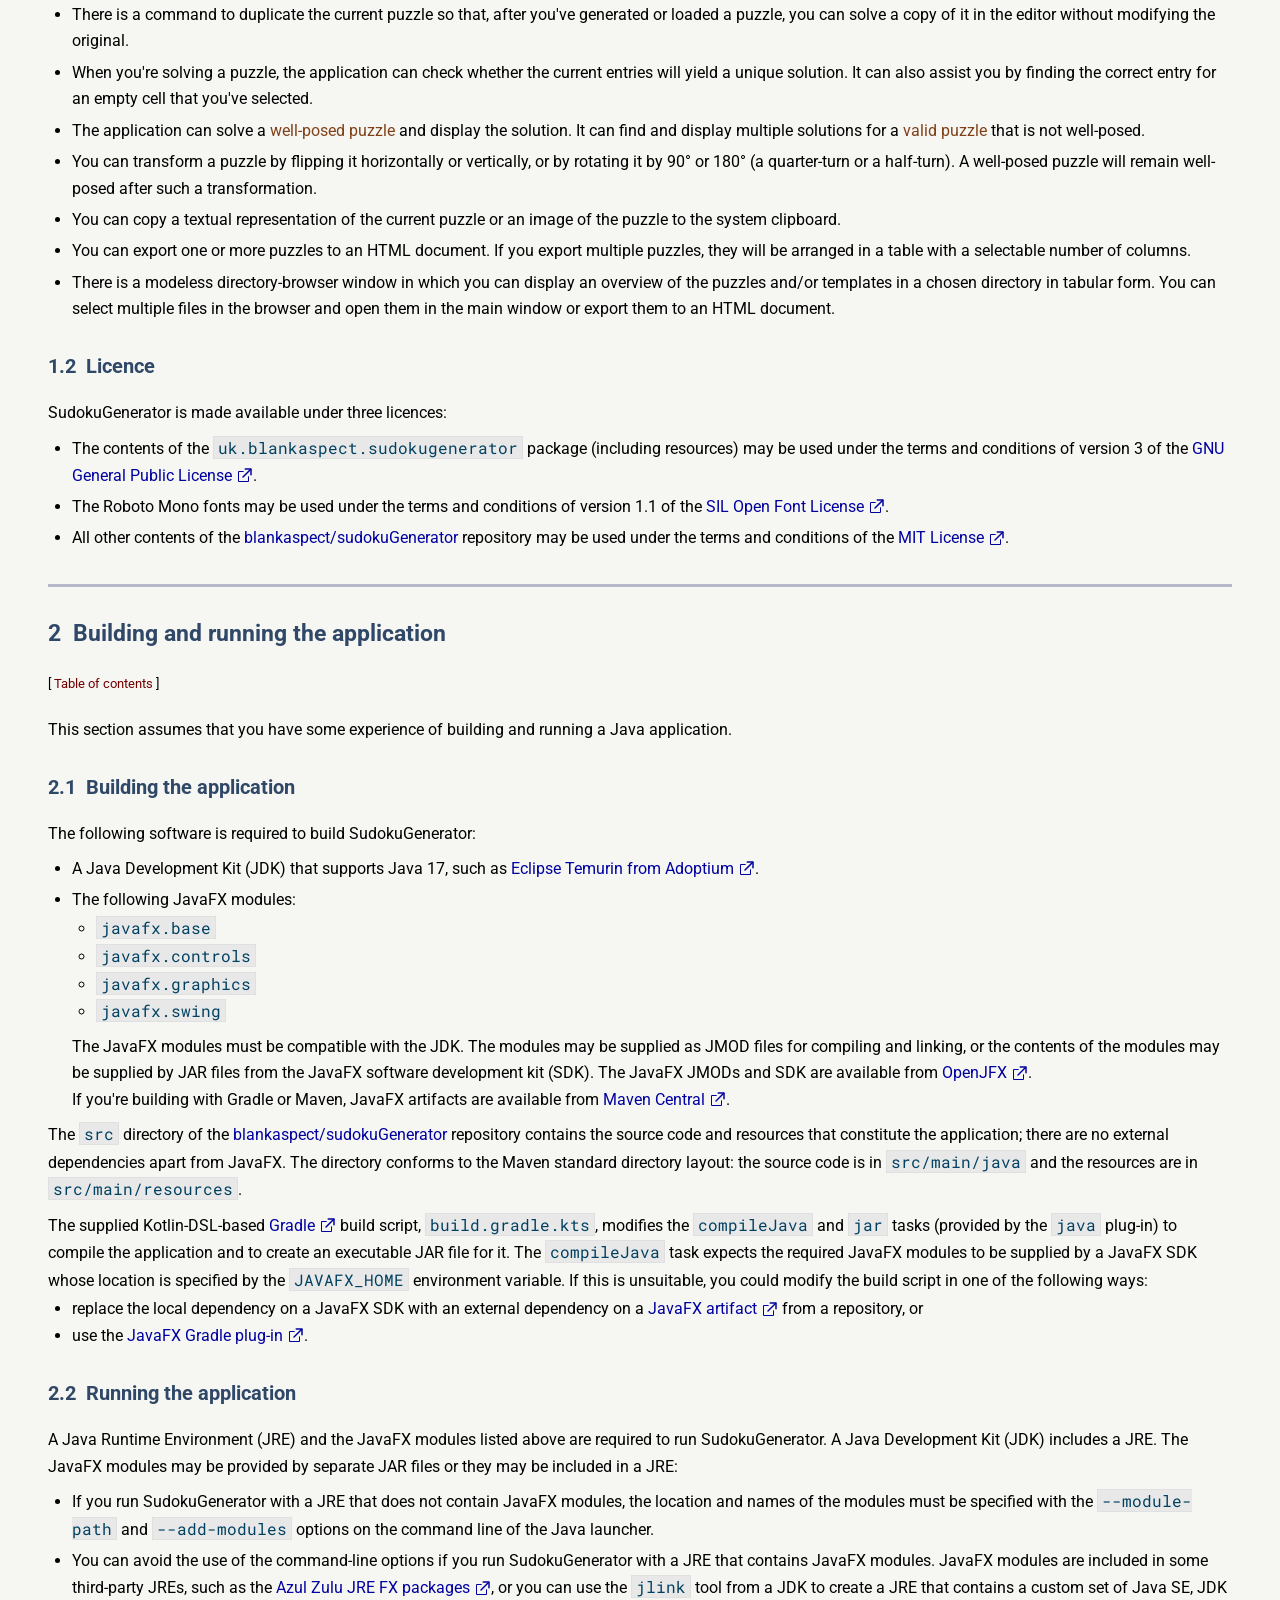
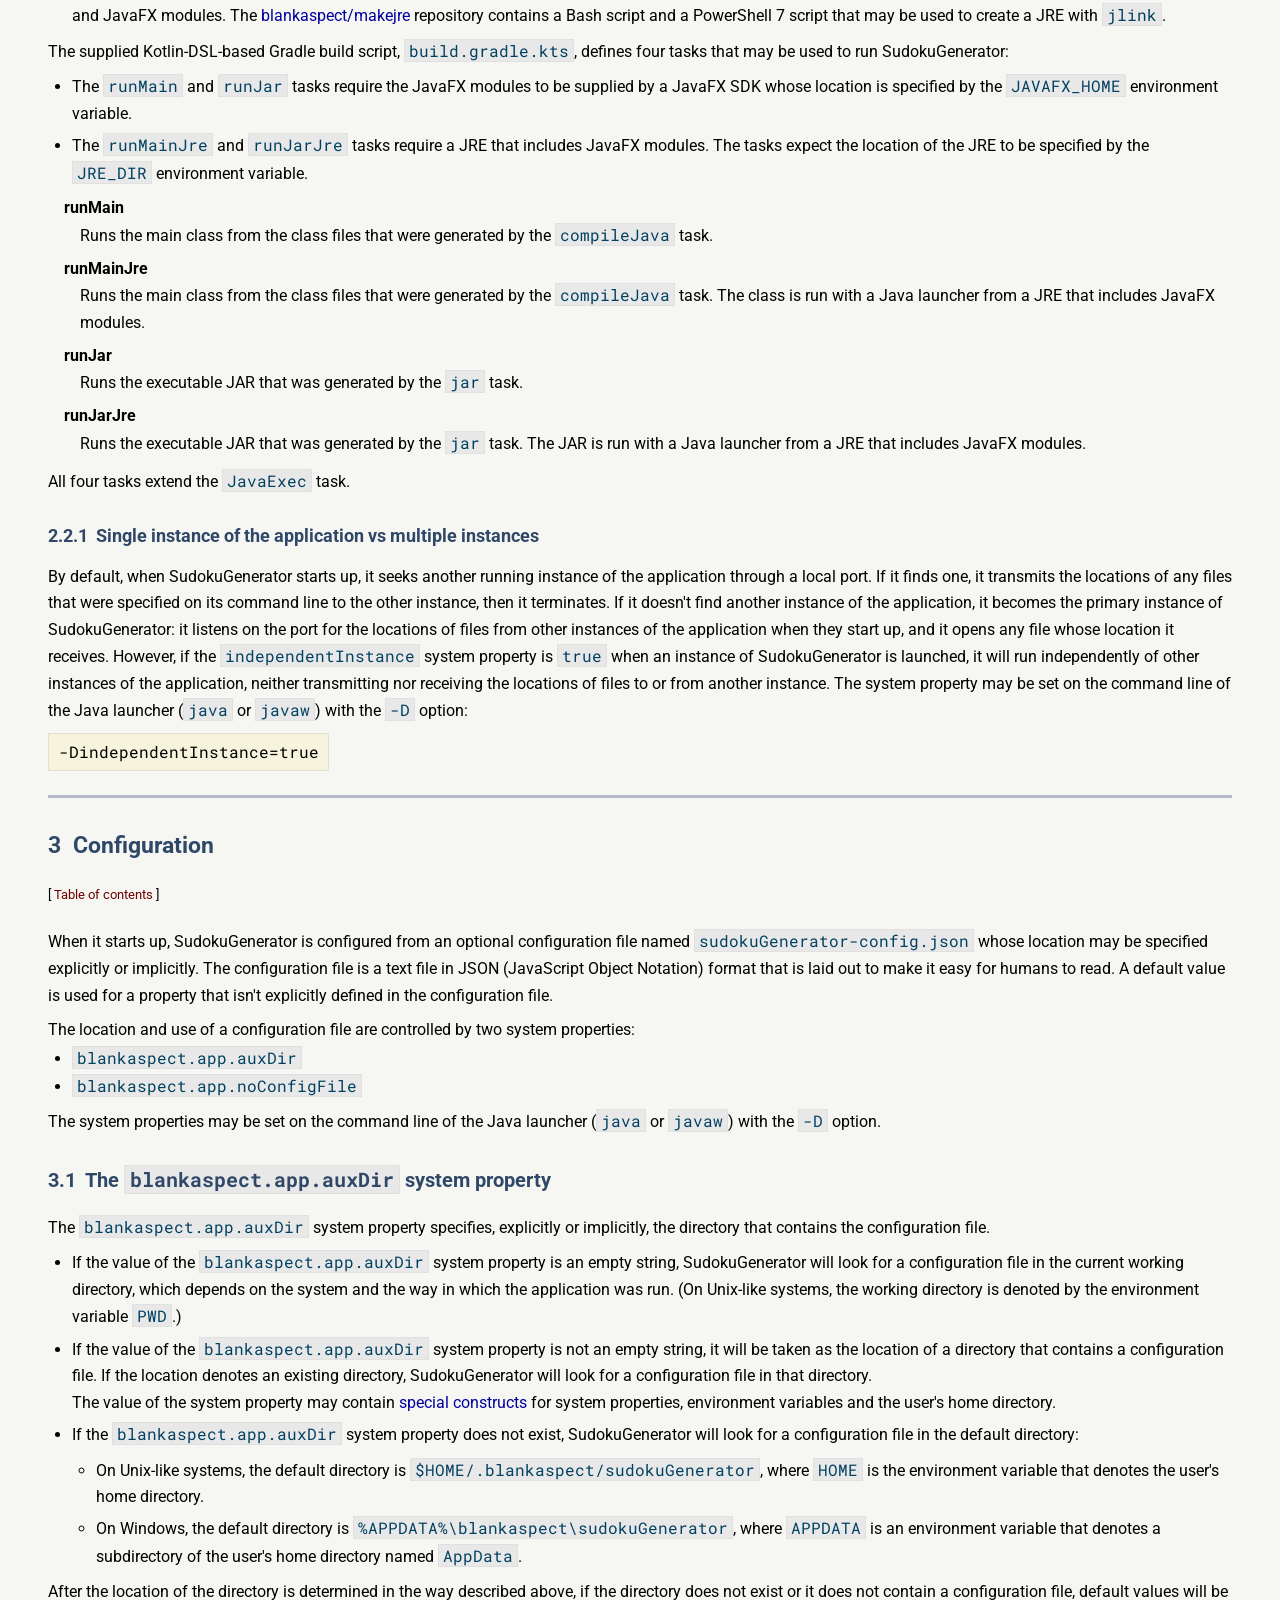
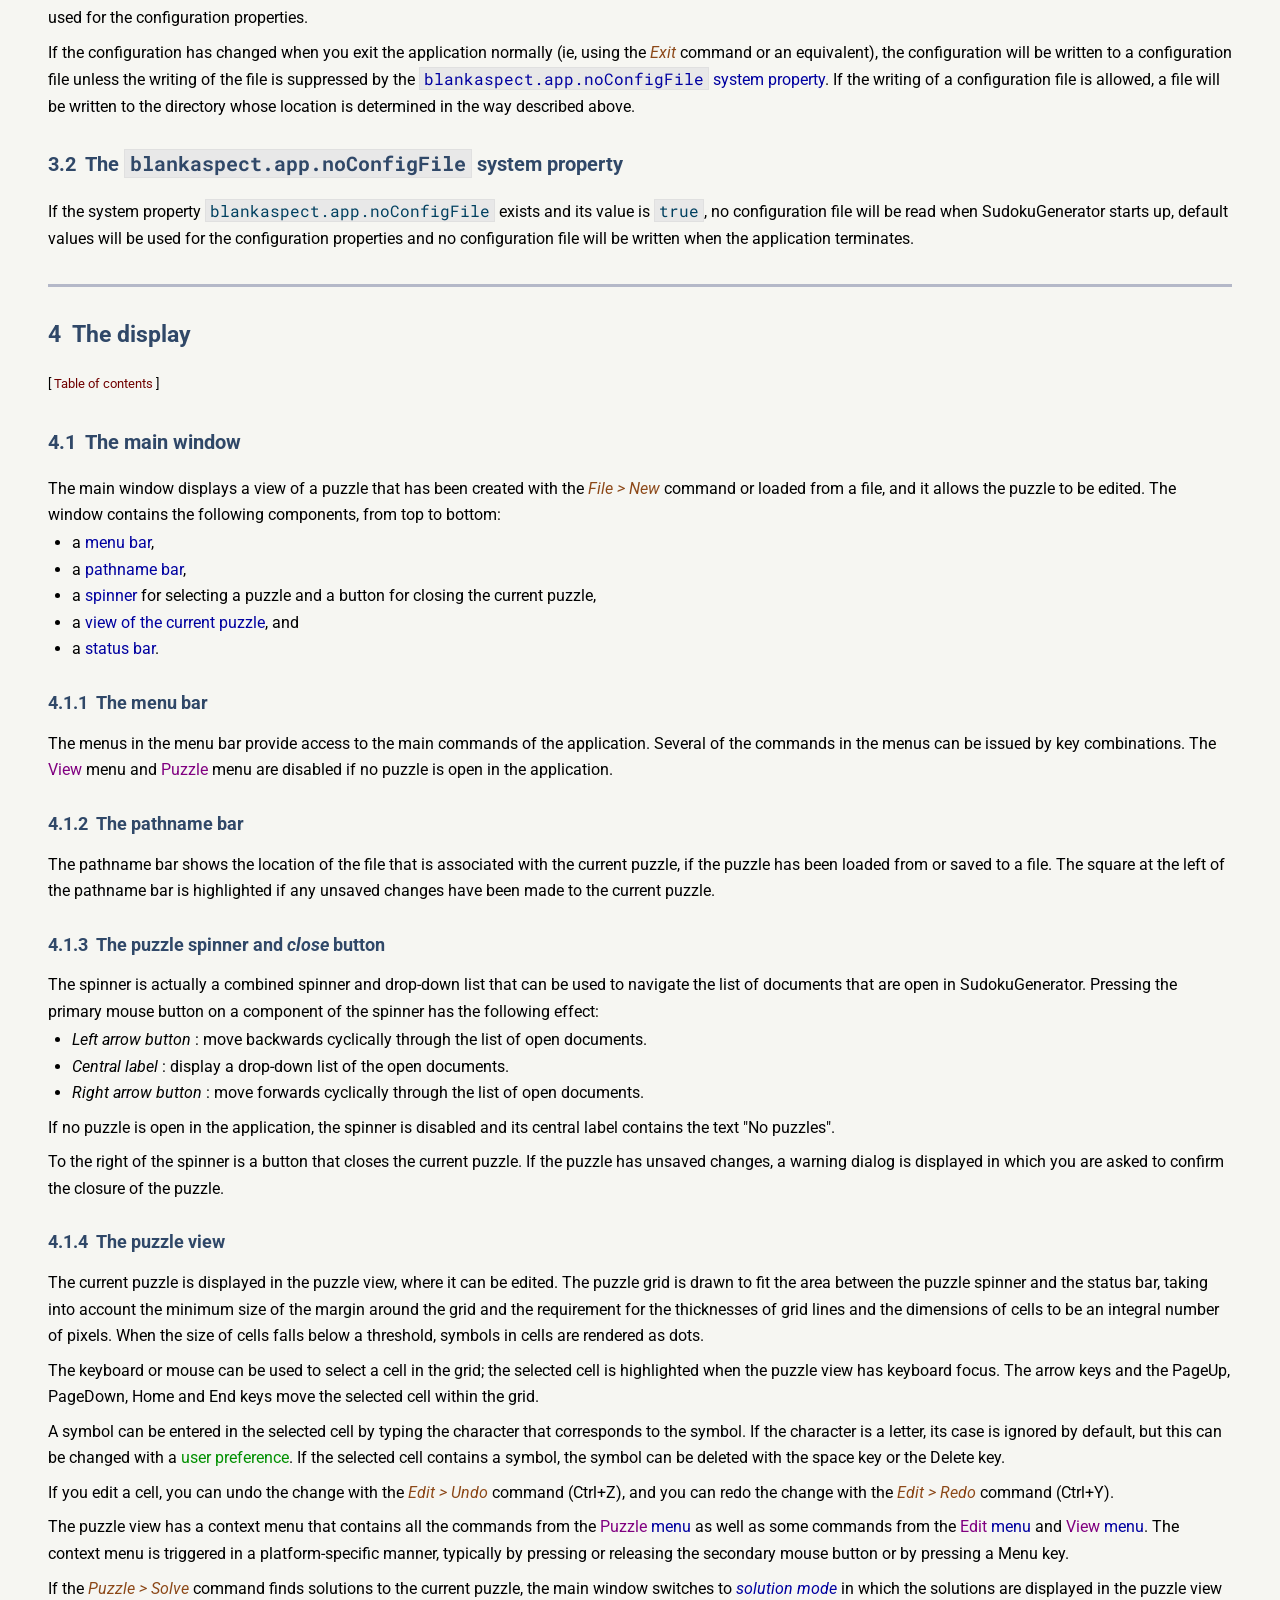
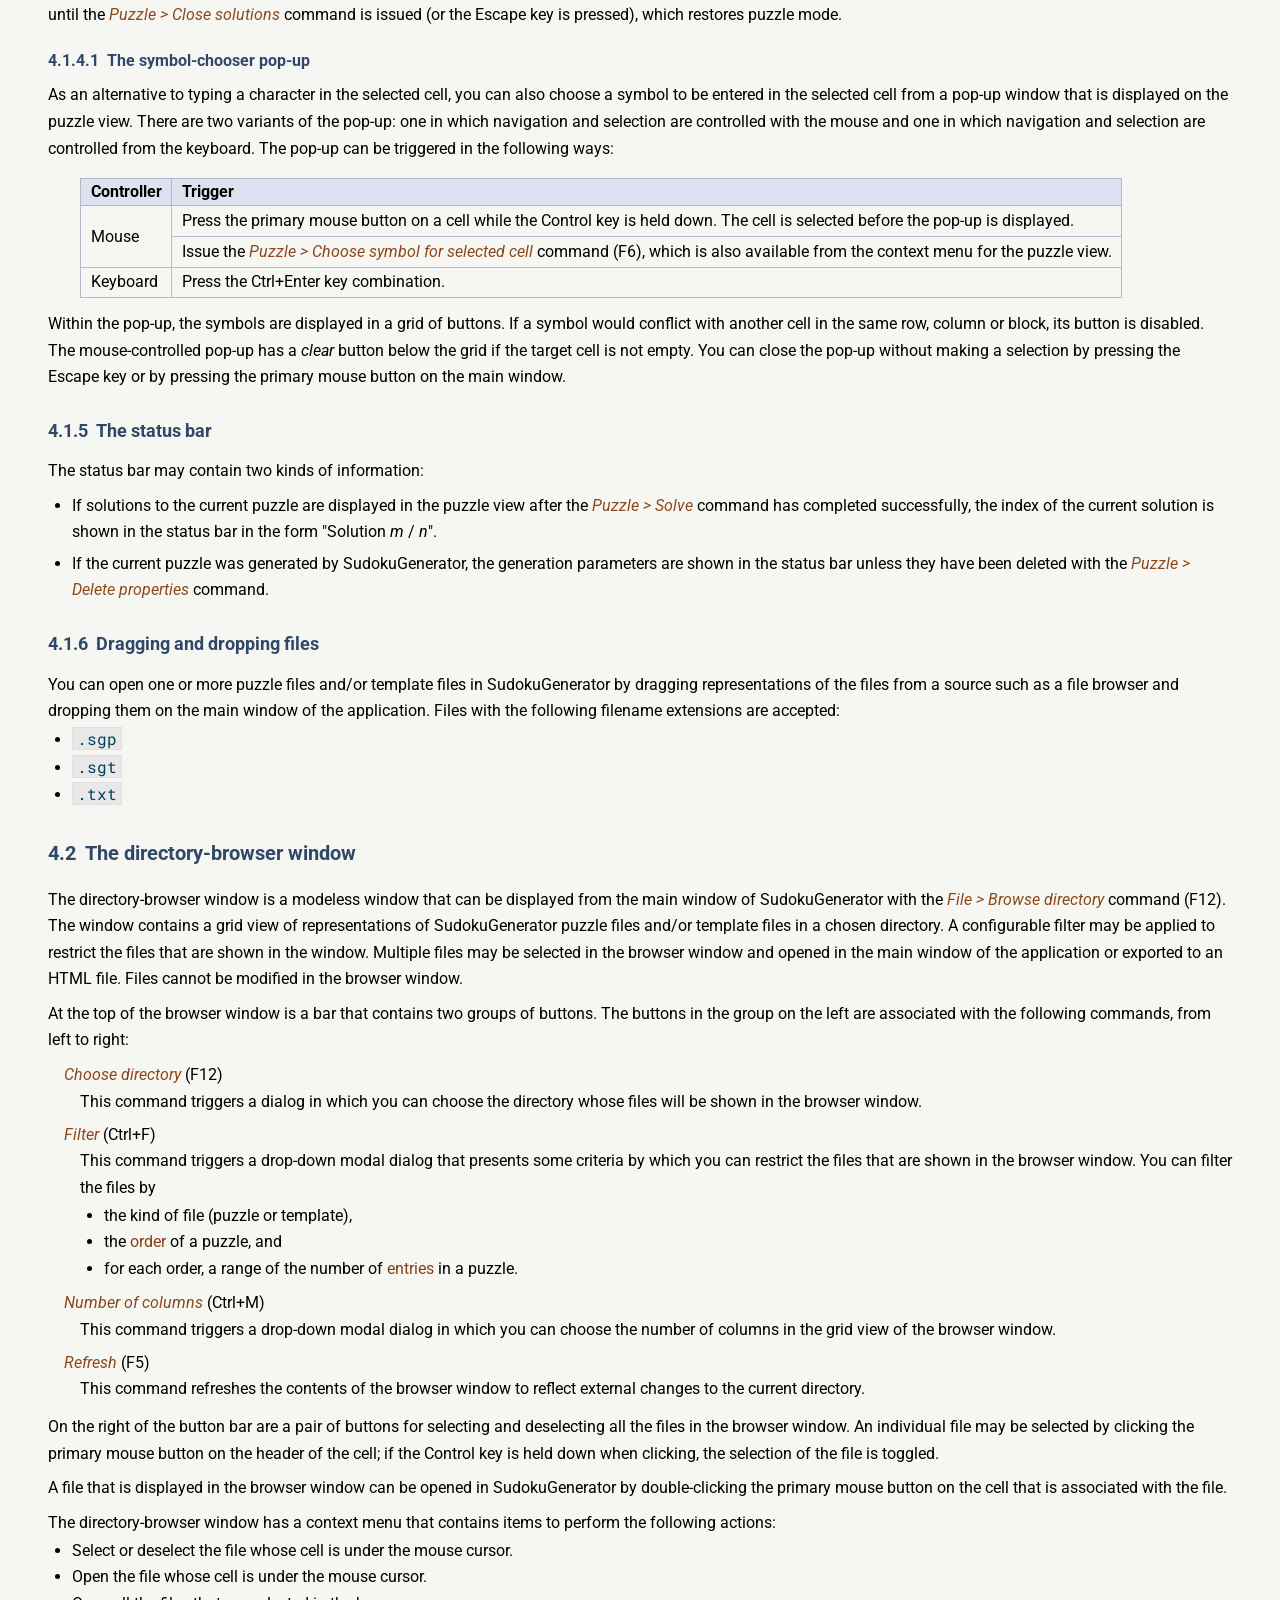
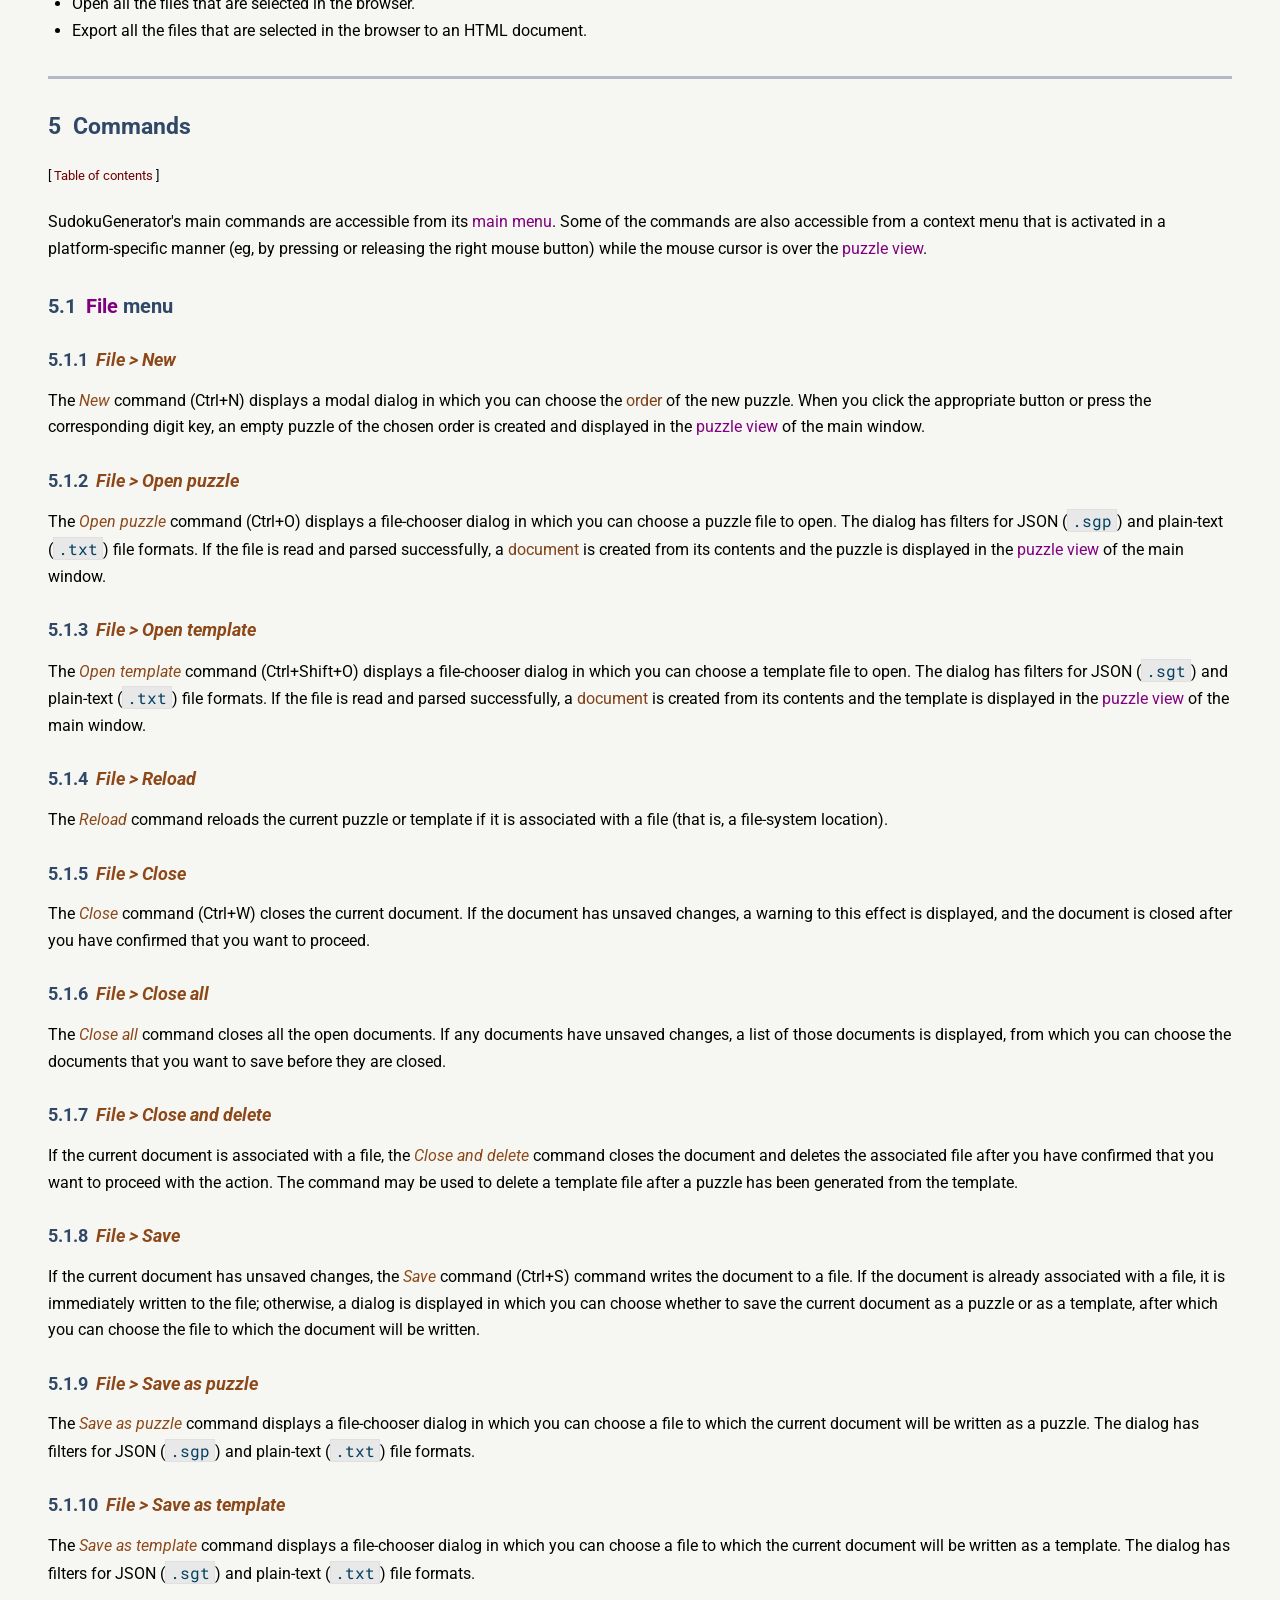
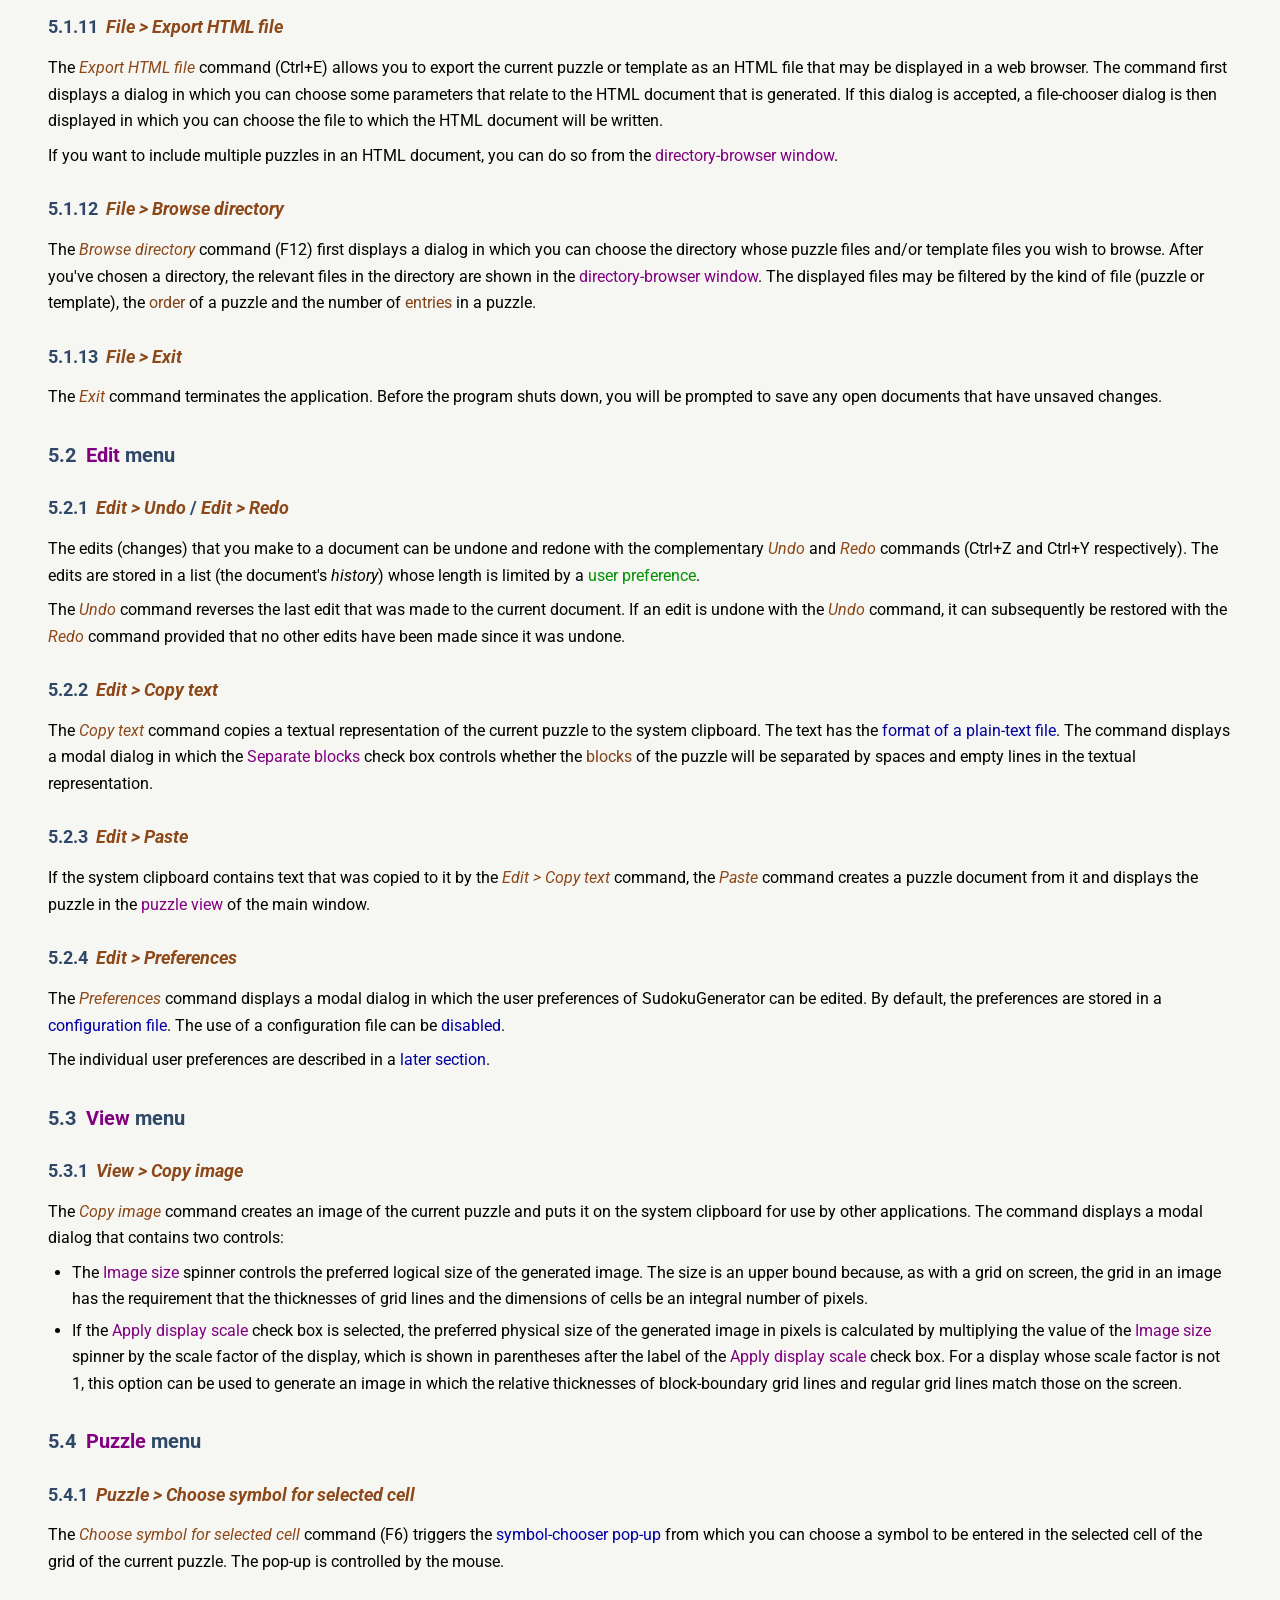
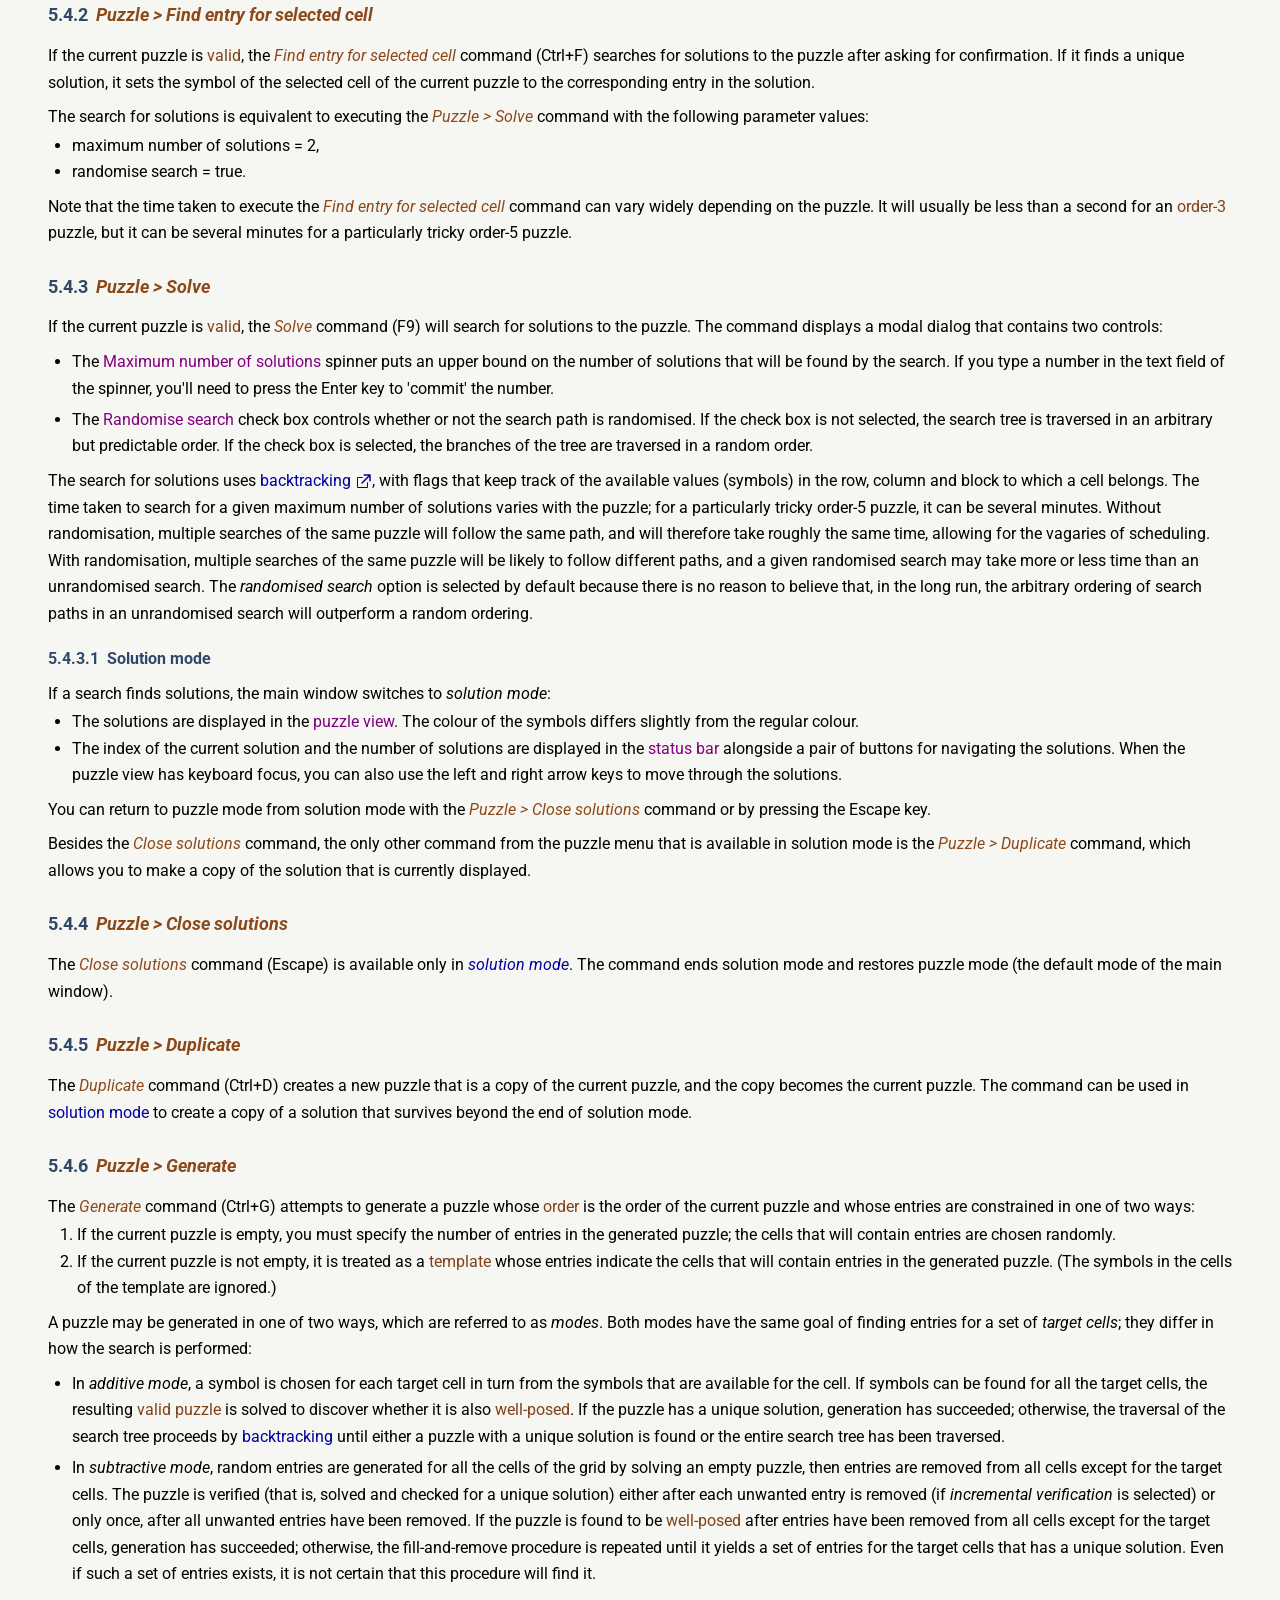
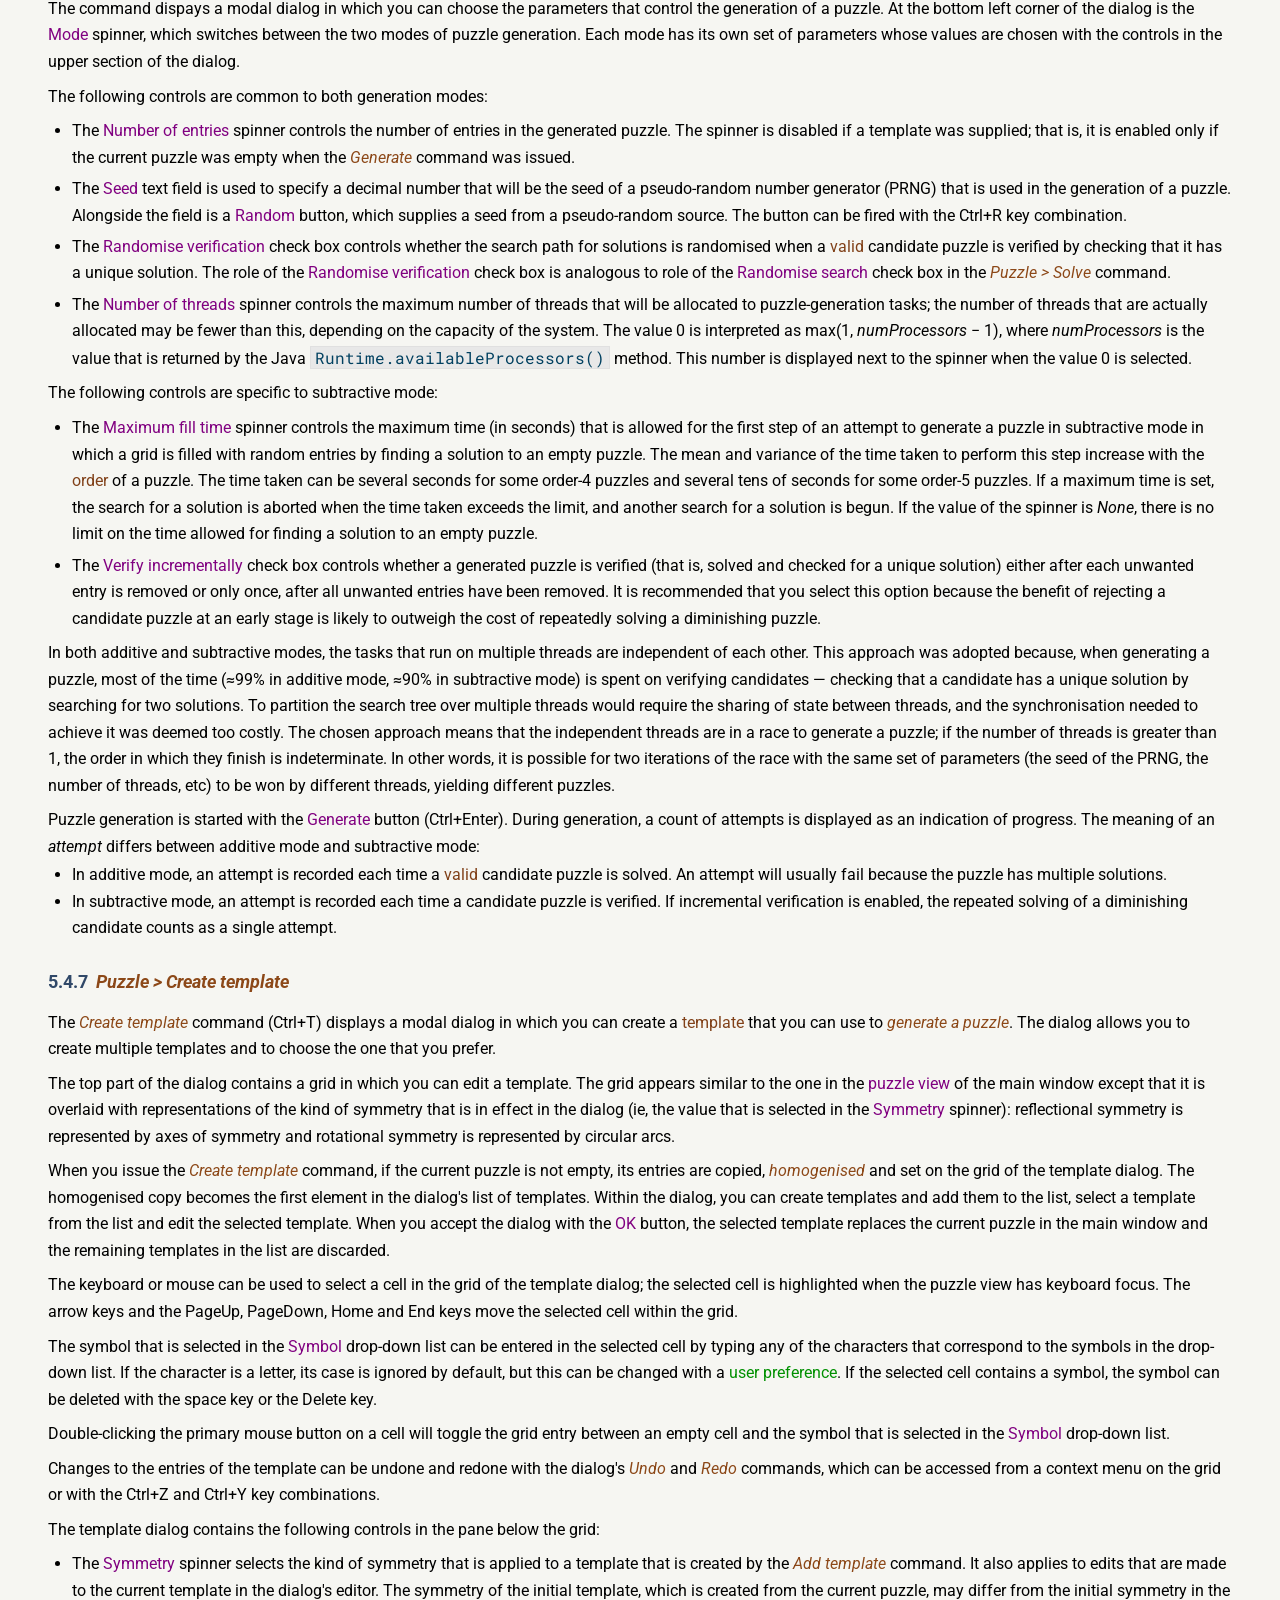
==== commit d3b41a63: "Added the 'maximum fill time' parameter to the generation of a puzzle in subtractive mode." ====
--- a/docs/manual/manual.html
+++ b/docs/manual/manual.html
@@ -687,13 +687,11 @@
         The directory-browser window is a modeless window that can be displayed from the main
         window of SudokuGenerator with the <a class="command" href="#section5-1-12">File &gt;
         Browse directory</a> command (F12).  The window contains a grid view of representations
-        of the SudokuGenerator puzzle files and/or template files in a chosen directory after a
-        configurable filter has been applied.
-      </p>
-      <p class="wrap">
-        The browser window provides an overview of a collection of puzzle files.  Multiple files
-        may be selected in the browser window and opened in the main window or exported to an
-        HTML file.  Files cannot be modified in the browser window.
+        of SudokuGenerator puzzle files and/or template files in a chosen directory.  A
+        configurable filter may be applied to restrict the files that are shown in the window.
+        Multiple files may be selected in the browser window and opened in the main window of
+        the application or exported to an HTML file.  Files cannot be modified in the browser
+        window.
       </p>
       <p class="wrap">
         At the top of the browser window is a bar that contains two groups of buttons.  The
@@ -1105,9 +1103,10 @@
           generated puzzle; the cells that will contain entries are chosen randomly.
         </li>
         <li class="wrap">
-          If the current puzzle is not empty, it is treated as a <i>template</i> whose entries
-          indicate the cells that will contain entries in the generated puzzle.  (The symbols in
-          the cells of the template are ignored.)
+          If the current puzzle is not empty, it is treated as a <a class="definition"
+          href="#def-template">template</a> whose entries indicate the cells that will contain
+          entries in the generated puzzle.  (The symbols in the cells of the template are
+          ignored.)
         </li>
       </ol>
       <p class="noBottomMargin wrap">
@@ -1135,22 +1134,22 @@
           removed.  If the puzzle is found to be <a class="definition"
           href="#def-wellPosedPuzzle">well-posed</a> after entries have been removed from all
           cells except for the target cells, generation has succeeded; otherwise, the
-          generate-and-reduce procedure is repeated until it succeeds in finding a set of
-          entries for the target cells that has a unique solution.  Even if such a set of
-          entries exists, it is not certain that this procedure will find it.
+          fill-and-remove procedure is repeated until it yields a set of entries for the target
+          cells that has a unique solution.  Even if such a set of entries exists, it is not
+          certain that this procedure will find it.
         </li>
       </ul>
       <p class="wrap">
         The command dispays a modal dialog in which you can choose the parameters that control
-        the generation of a puzzle using the following controls:
+        the generation of a puzzle.  At the bottom left corner of the dialog is the <span
+        class="component">Mode</span> spinner, which switches between the two modes of puzzle
+        generation.  Each mode has its own set of parameters whose values are chosen with the
+        controls in the upper section of the dialog.
+      </p>
+      <p class="wrap">
+        The following controls are common to both generation modes:
       </p>
       <ul class="list">
-        <li class="spaced wrap">
-          At the bottom left corner of the dialog is the <span class="component">Mode</span>
-          spinner, which switches between the two modes of puzzle generation.  Each mode has its
-          own set of parameters whose values are chosen with the controls in the upper section
-          of the dialog.
-        </li>
         <li class="spaced wrap">
           The <span class="component">Number of entries</span> spinner controls the number of
           entries in the generated puzzle.  The spinner is disabled if a template was supplied;
@@ -1182,13 +1181,30 @@
           <code>Runtime.availableProcessors()</code> method.  This number is displayed next to
           the spinner when the value 0 is selected.
         </li>
-        <li class="spaced wrap">
-          The <span class="component">Verify incrementally</span> check box is displayed only in
-          subtractive mode.  It controls whether a generated puzzle is verified (that is, solved
-          and checked for a unique solution) either after each unwanted entry is removed or only
-          once, after all unwanted entries have been removed.  It is recommended that you select
-          this option because the benefit of rejecting a candidate puzzle at an early stage is
-          likely to outweigh the cost of repeatedly solving a diminishing puzzle.
+      </ul>
+      <p class="wrap">
+        The following controls are specific to subtractive mode:
+      </p>
+      <ul class="list">
+        <li class="spaced wrap">
+          The <span class="component">Maximum fill time</span> spinner controls the maximum time
+          (in seconds) that is allowed for the first step of an attempt to generate a puzzle in
+          subtractive mode in which a grid is filled with random entries by finding a solution
+          to an empty puzzle.  The mean and variance of the time taken to perform this step
+          increase with the <a class="definition" href="#def-order">order</a> of a puzzle.  The
+          time taken can be several seconds for some order-4 puzzles and several tens of seconds
+          for some order-5 puzzles.  If a maximum time is set, the search for a solution is
+          aborted when the time taken exceeds the limit, and another search for a solution is
+          begun.  If the value of the spinner is <i>None</i>, there is no limit on the time
+          allowed for finding a solution to an empty puzzle.
+        </li>
+        <li class="spaced wrap">
+          The <span class="component">Verify incrementally</span> check box controls whether a
+          generated puzzle is verified (that is, solved and checked for a unique solution)
+          either after each unwanted entry is removed or only once, after all unwanted entries
+          have been removed.  It is recommended that you select this option because the benefit
+          of rejecting a candidate puzzle at an early stage is likely to outweigh the cost of
+          repeatedly solving a diminishing puzzle.
         </li>
       </ul>
       <p class="wrap">
@@ -1201,8 +1217,8 @@
         it was deemed too costly.  The chosen approach means that the independent threads are in
         a race to generate a puzzle; if the number of threads is greater than 1, the order in
         which they finish is indeterminate.  In other words, it is possible for two iterations
-        of the race with the same set of parameters (seed of the PRNG, number of threads, etc)
-        to be &apos;won&apos; by different threads, yielding different puzzles.
+        of the race with the same set of parameters (the seed of the PRNG, the number of
+        threads, etc) to be won by different threads, yielding different puzzles.
       </p>
       <p class="noBottomMargin wrap">
         Puzzle generation is started with the <span class="component">Generate</span> button
@@ -1363,9 +1379,9 @@
       </ul>
       <p class="wrap">
         Note that the time taken to execute the <span class="command">Check</span> command can
-        vary widely depending on the puzzle.  It will usually be a fraction of a second for an
-        <a class="definition" href="#def-order">order-3</a> puzzle, but it can be several
-        minutes for a particularly tricky order-5 puzzle.
+        vary widely depending on the puzzle.  It will usually be less than a second for an <a
+        class="definition" href="#def-order">order-3</a> puzzle, but it can be several minutes
+        for a particularly tricky order-5 puzzle.
       </p>
 
       <h4 id="section5-4-10">5.4.10&nbsp; <span class="command">Puzzle &gt; Transform</span></h4>
@@ -2433,7 +2449,7 @@
     <div id="lastModified">
       <div>
         <div>
-          Last modified: 2026-05-12
+          Last modified: 2026-05-14
         </div>
         <div class="image">
           <a class="hideHover" href="http://validator.w3.org/check?uri=referer">
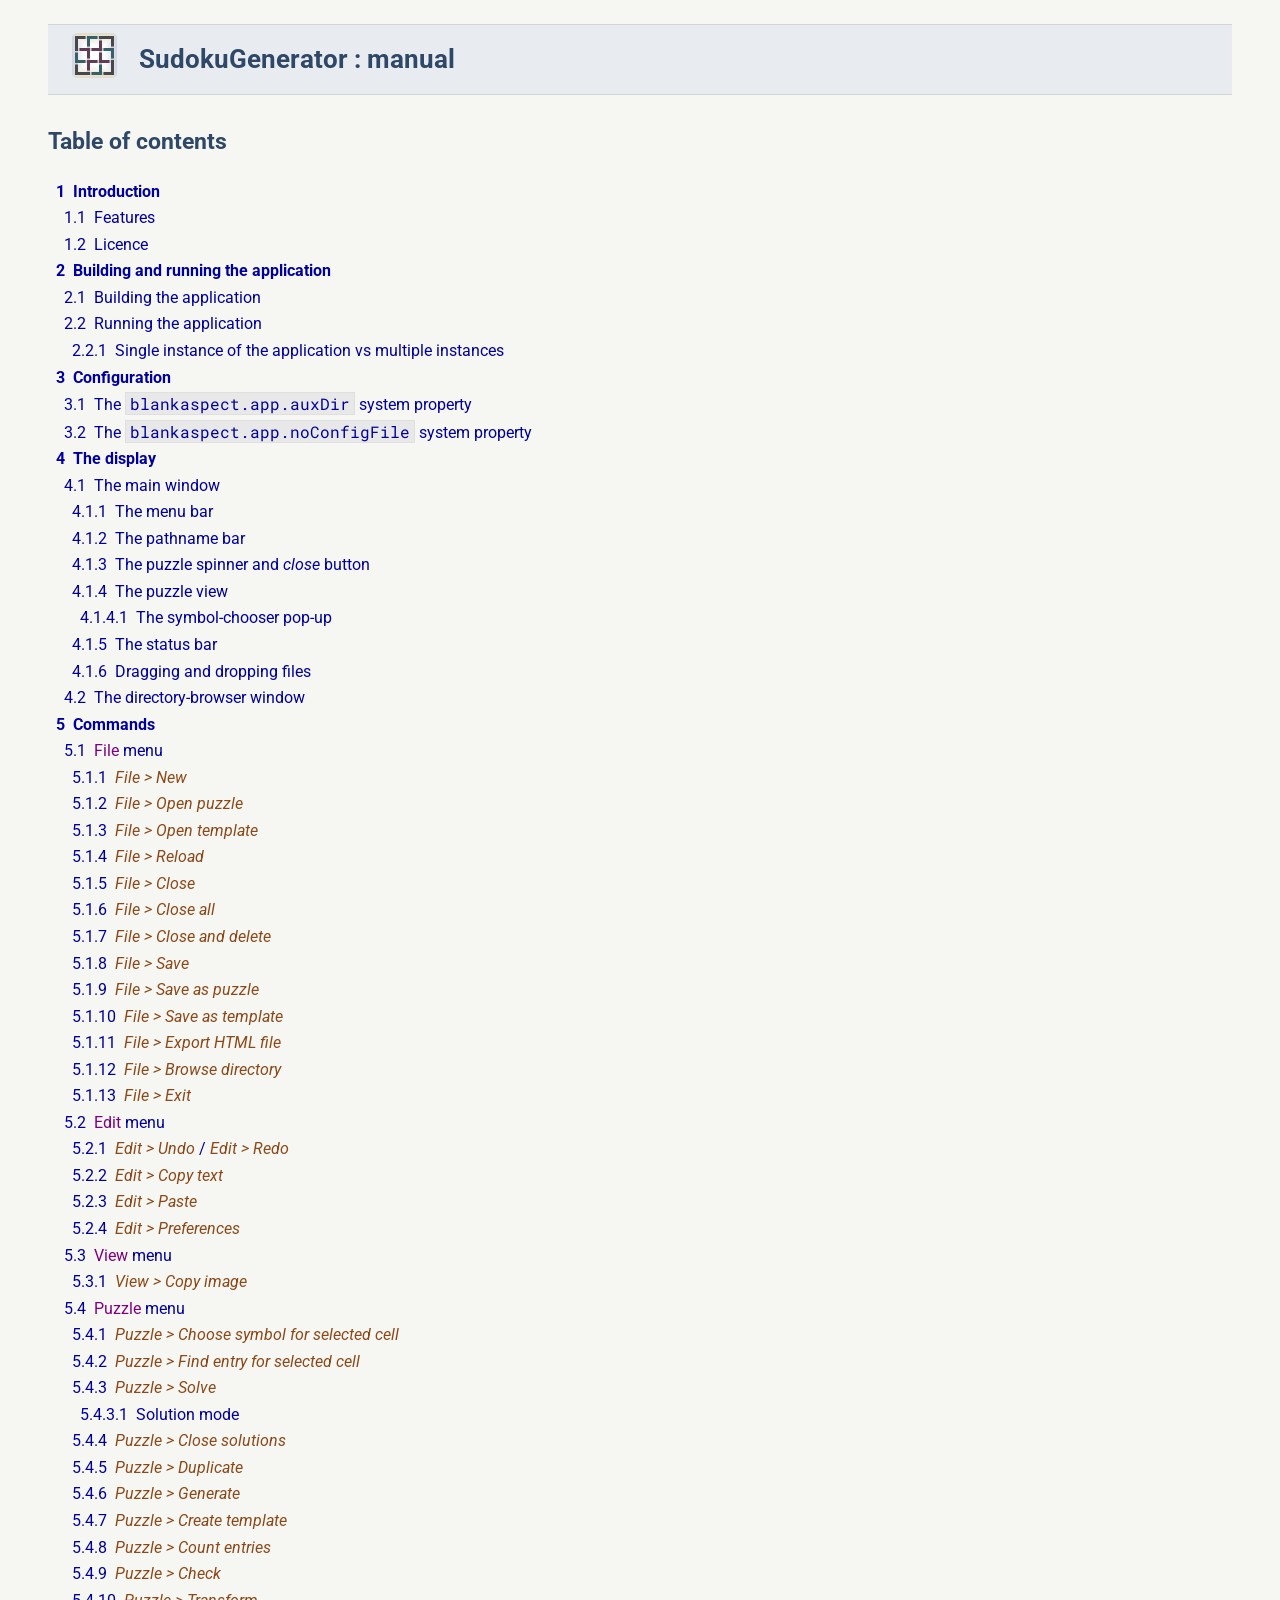
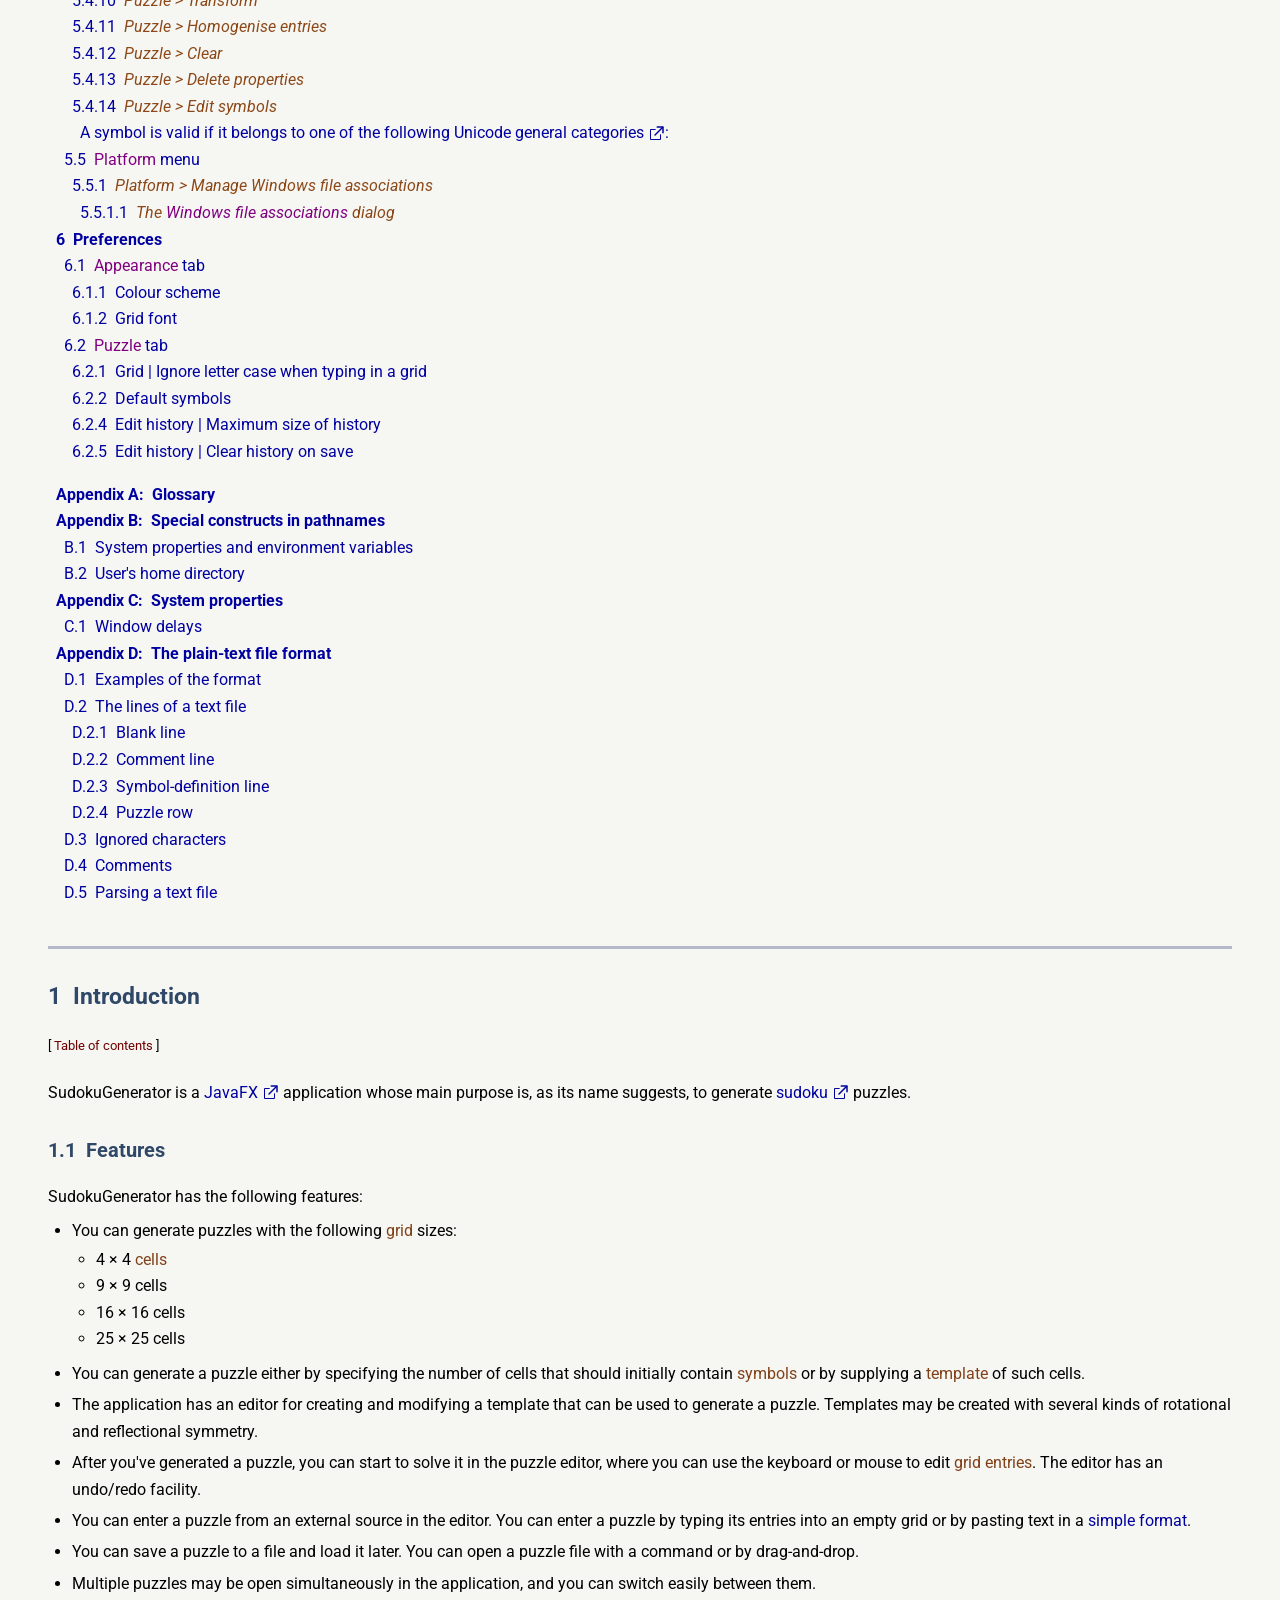
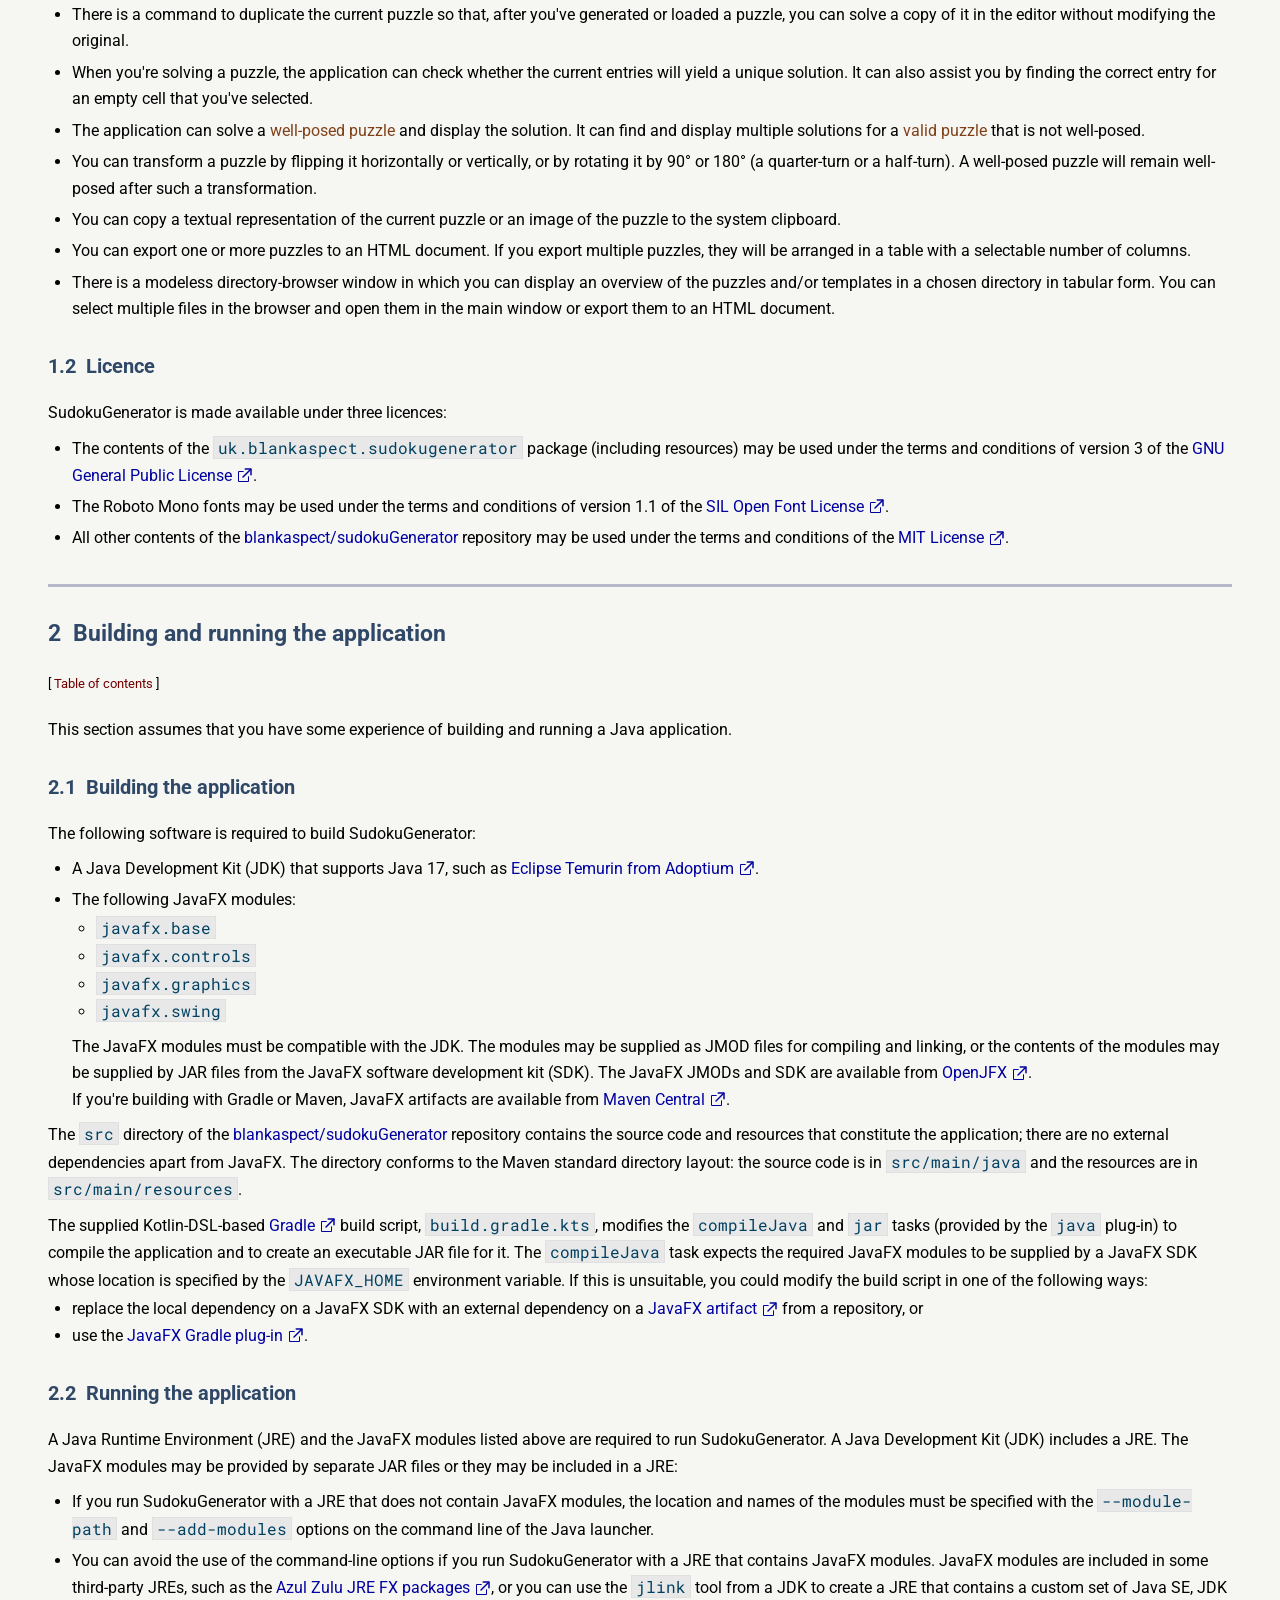
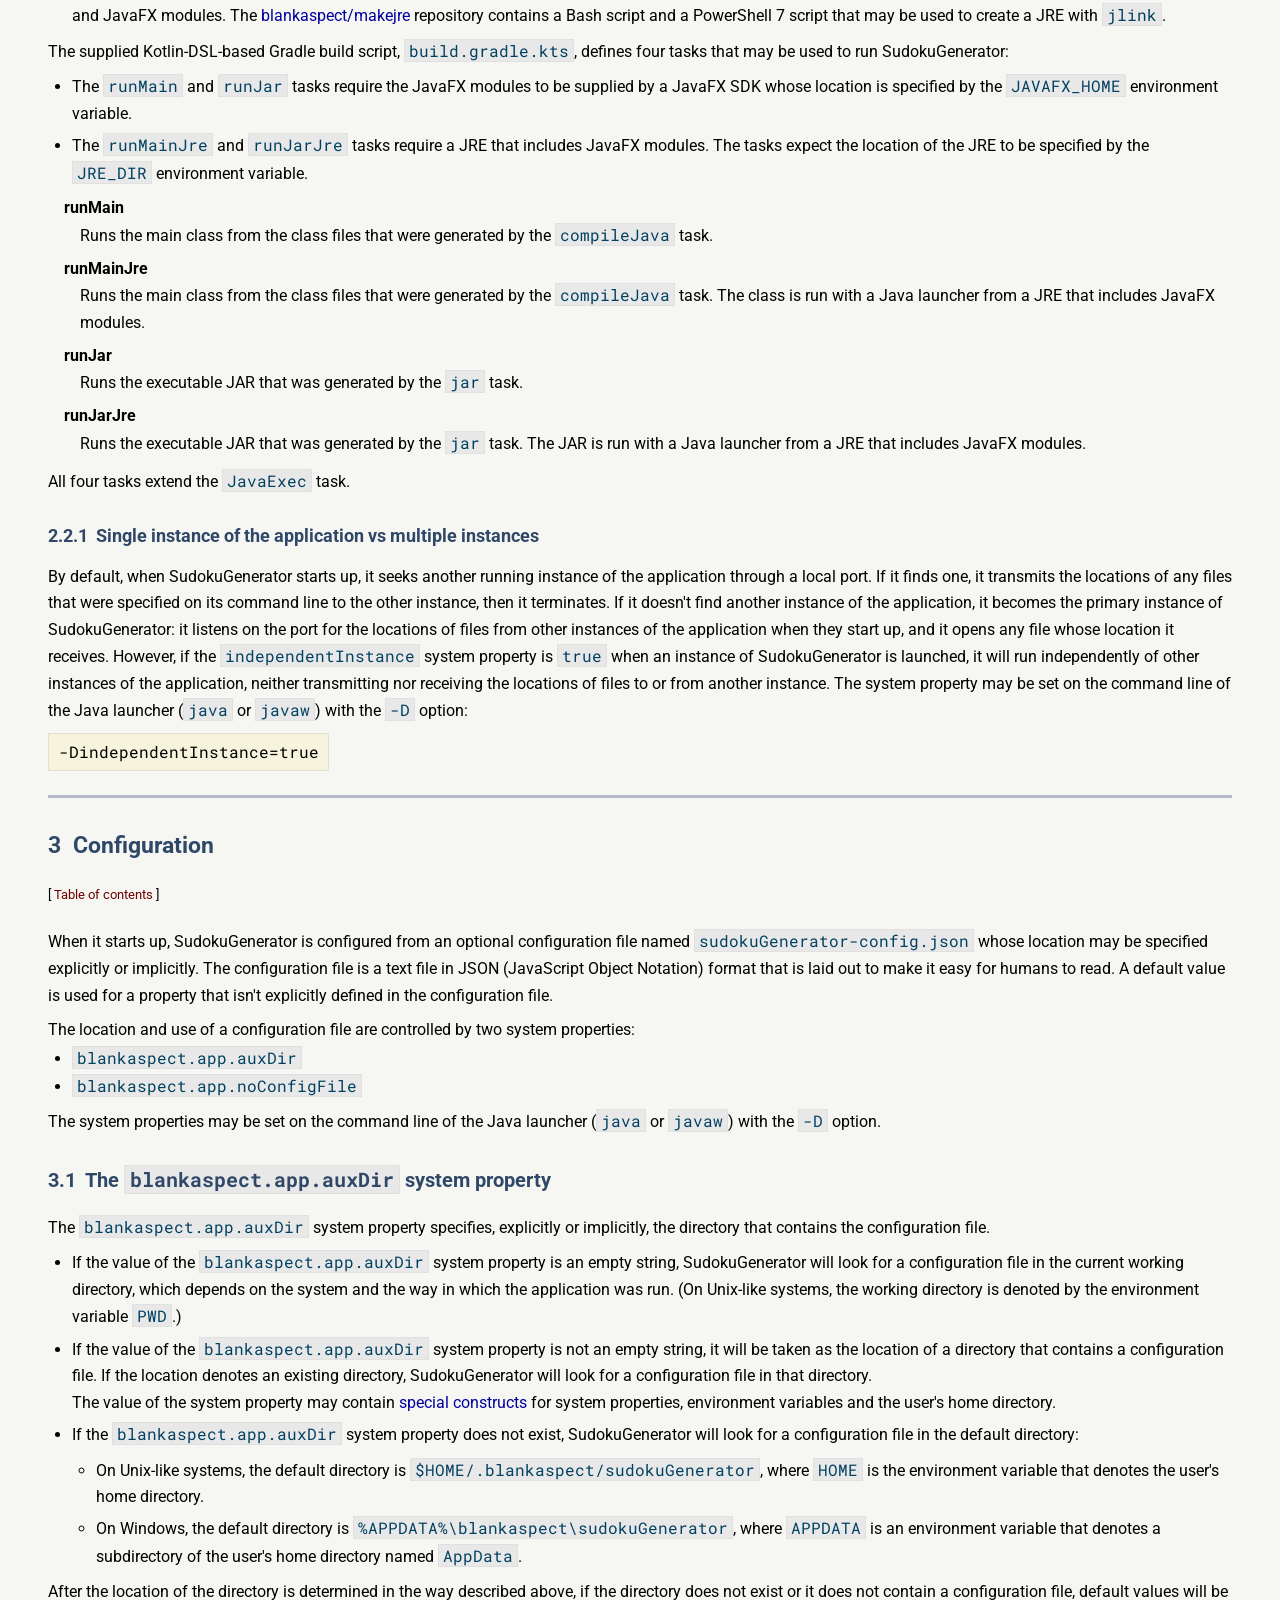
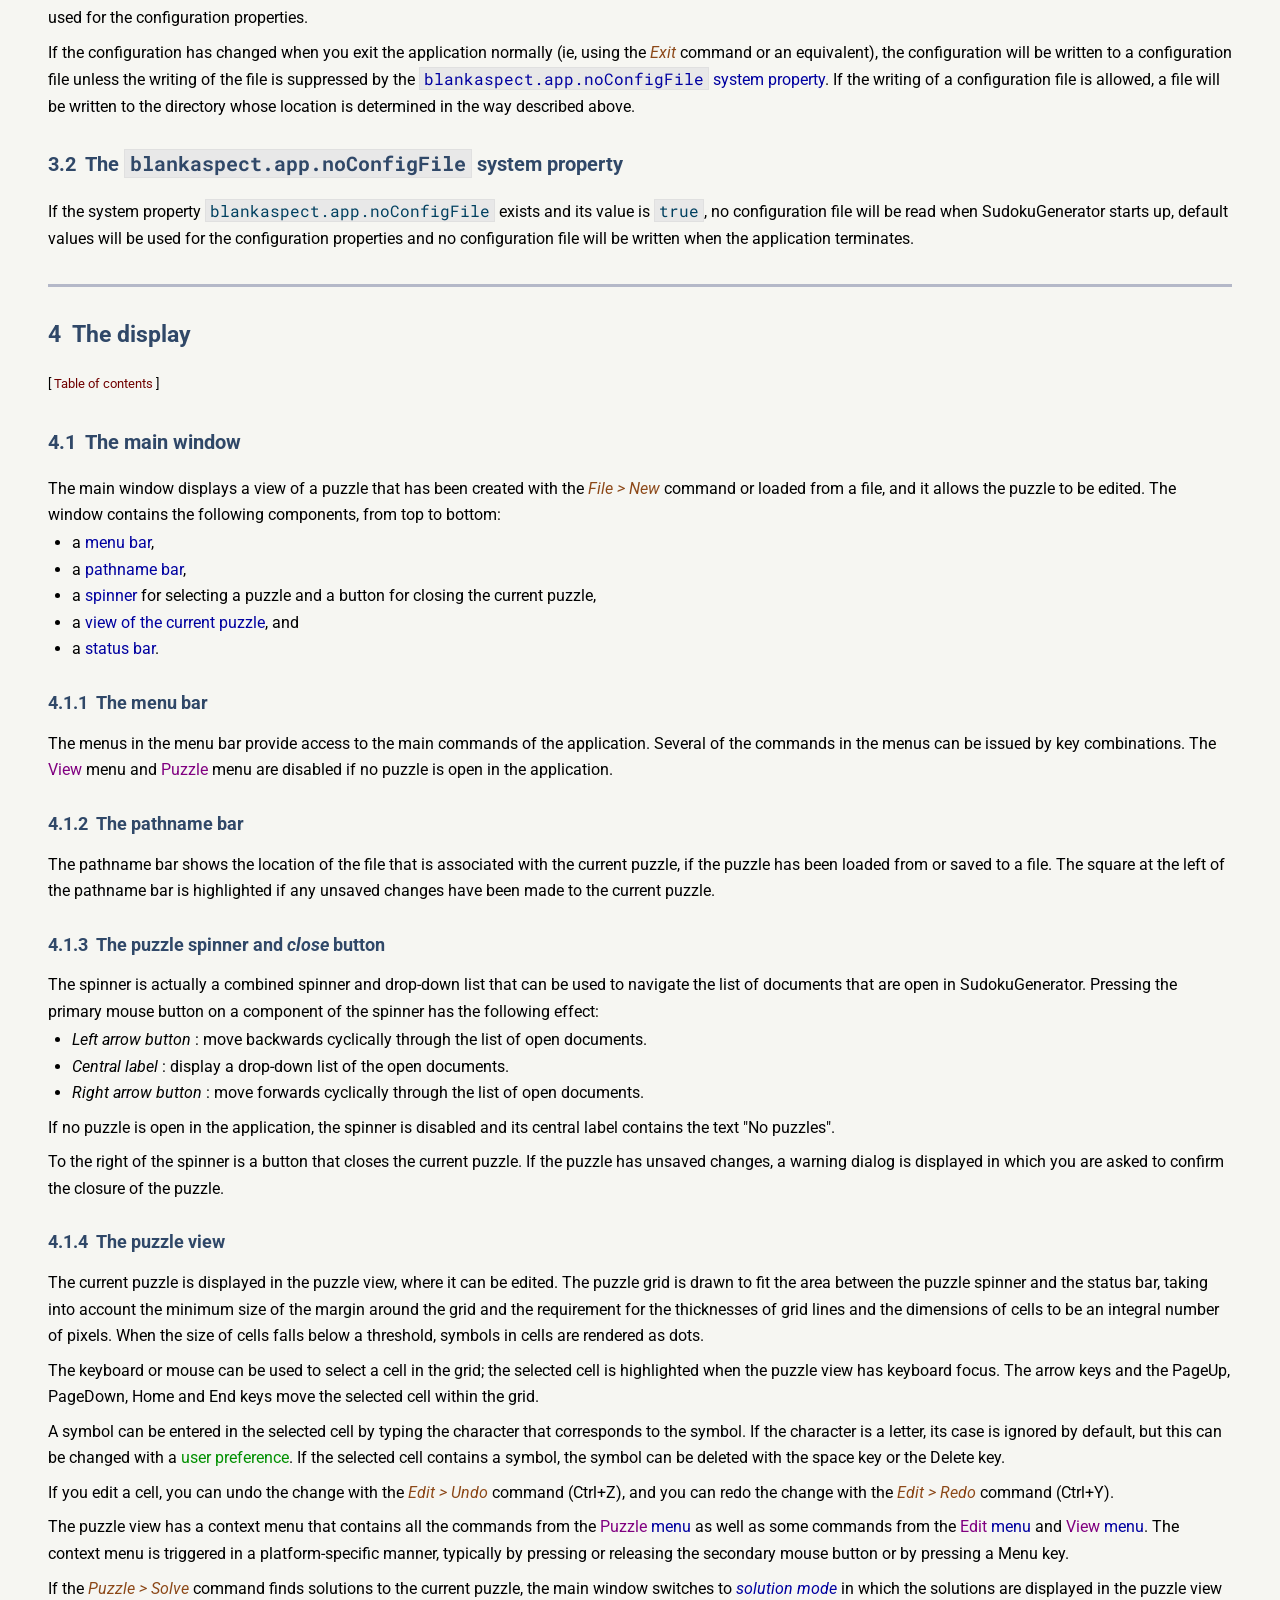
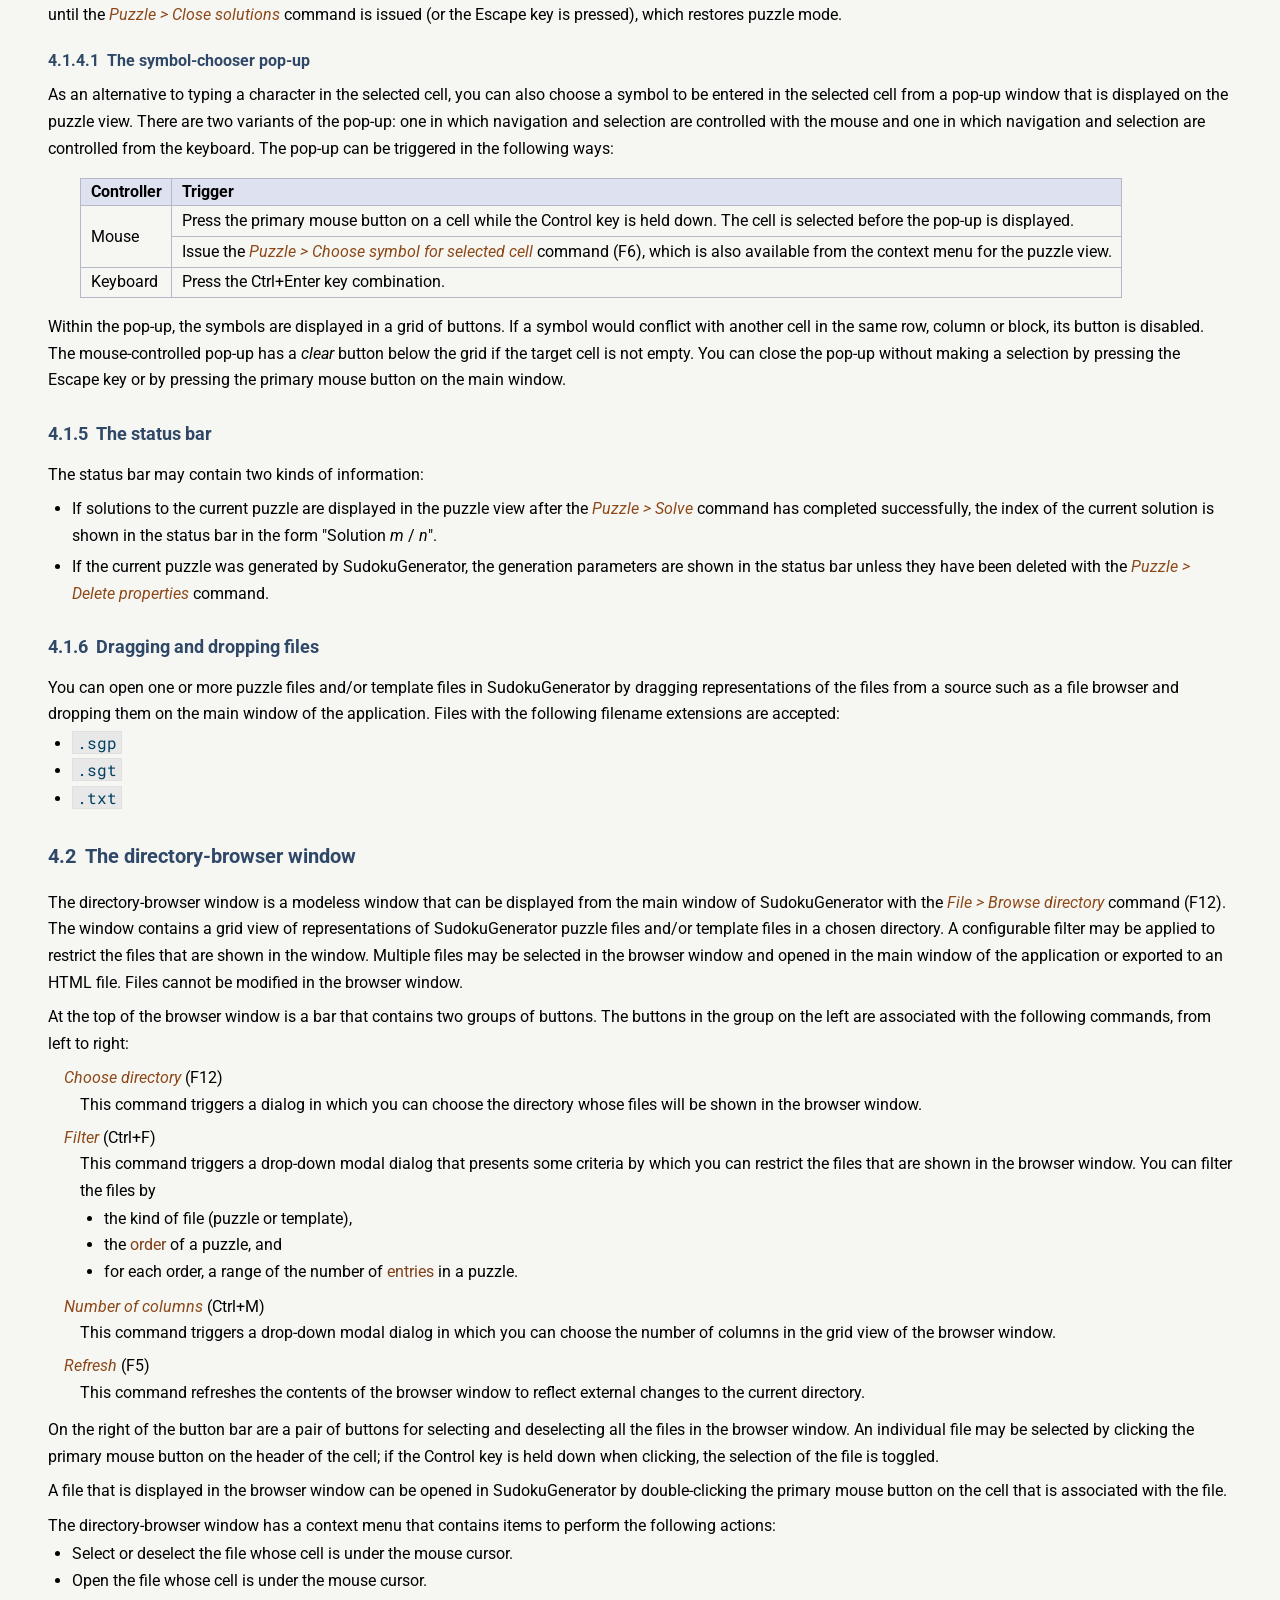
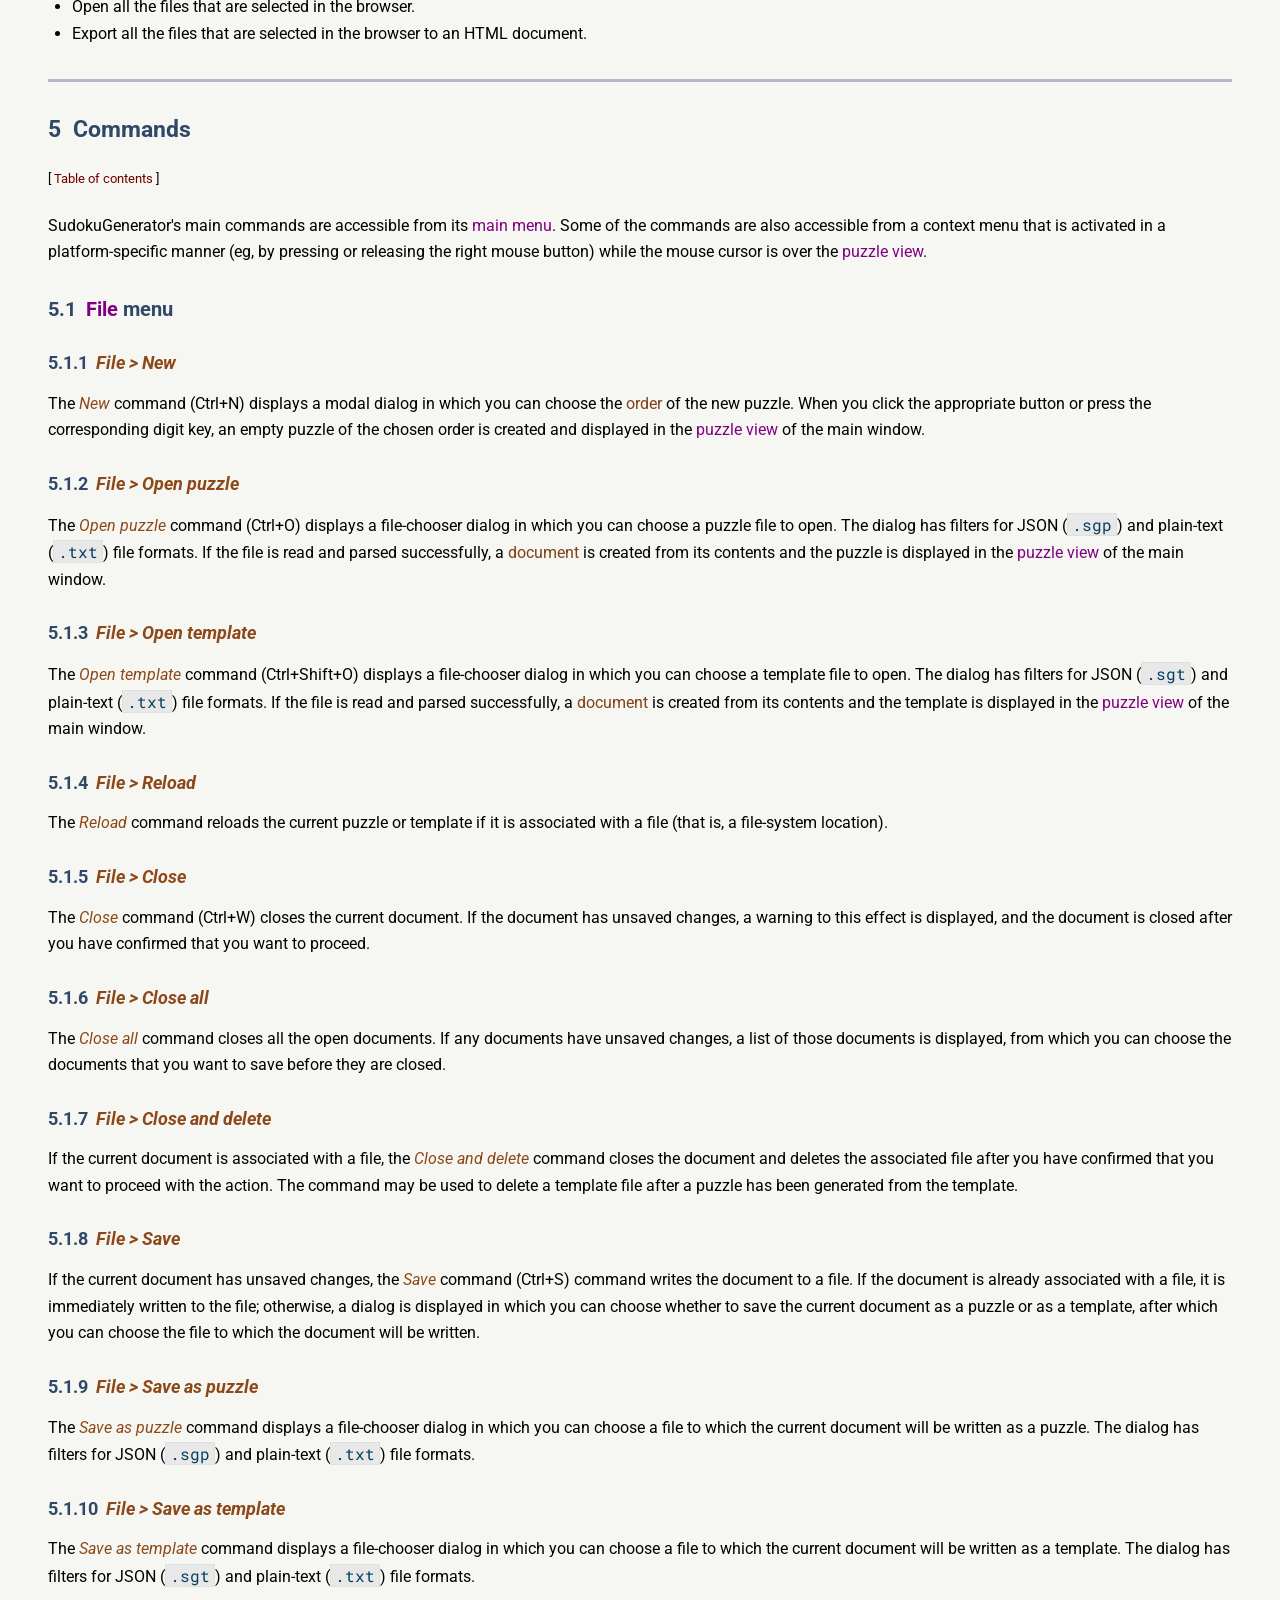
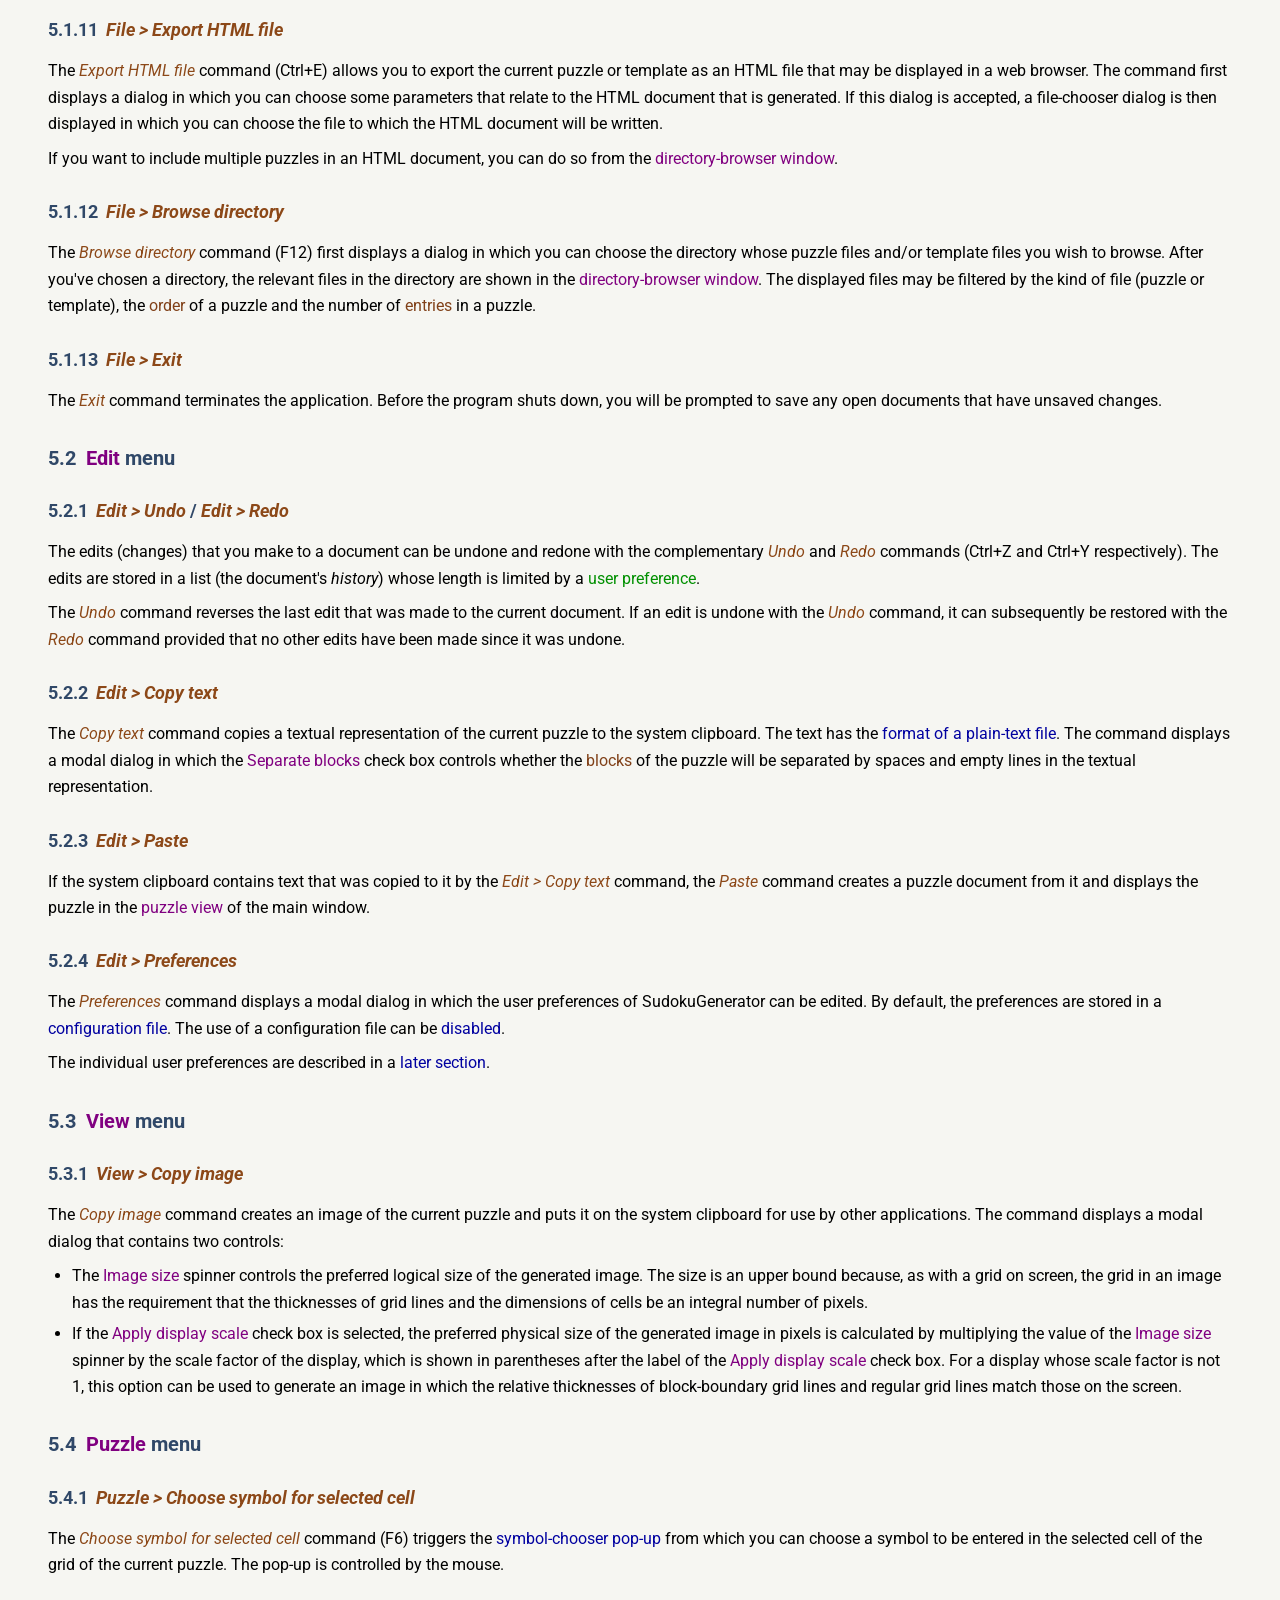
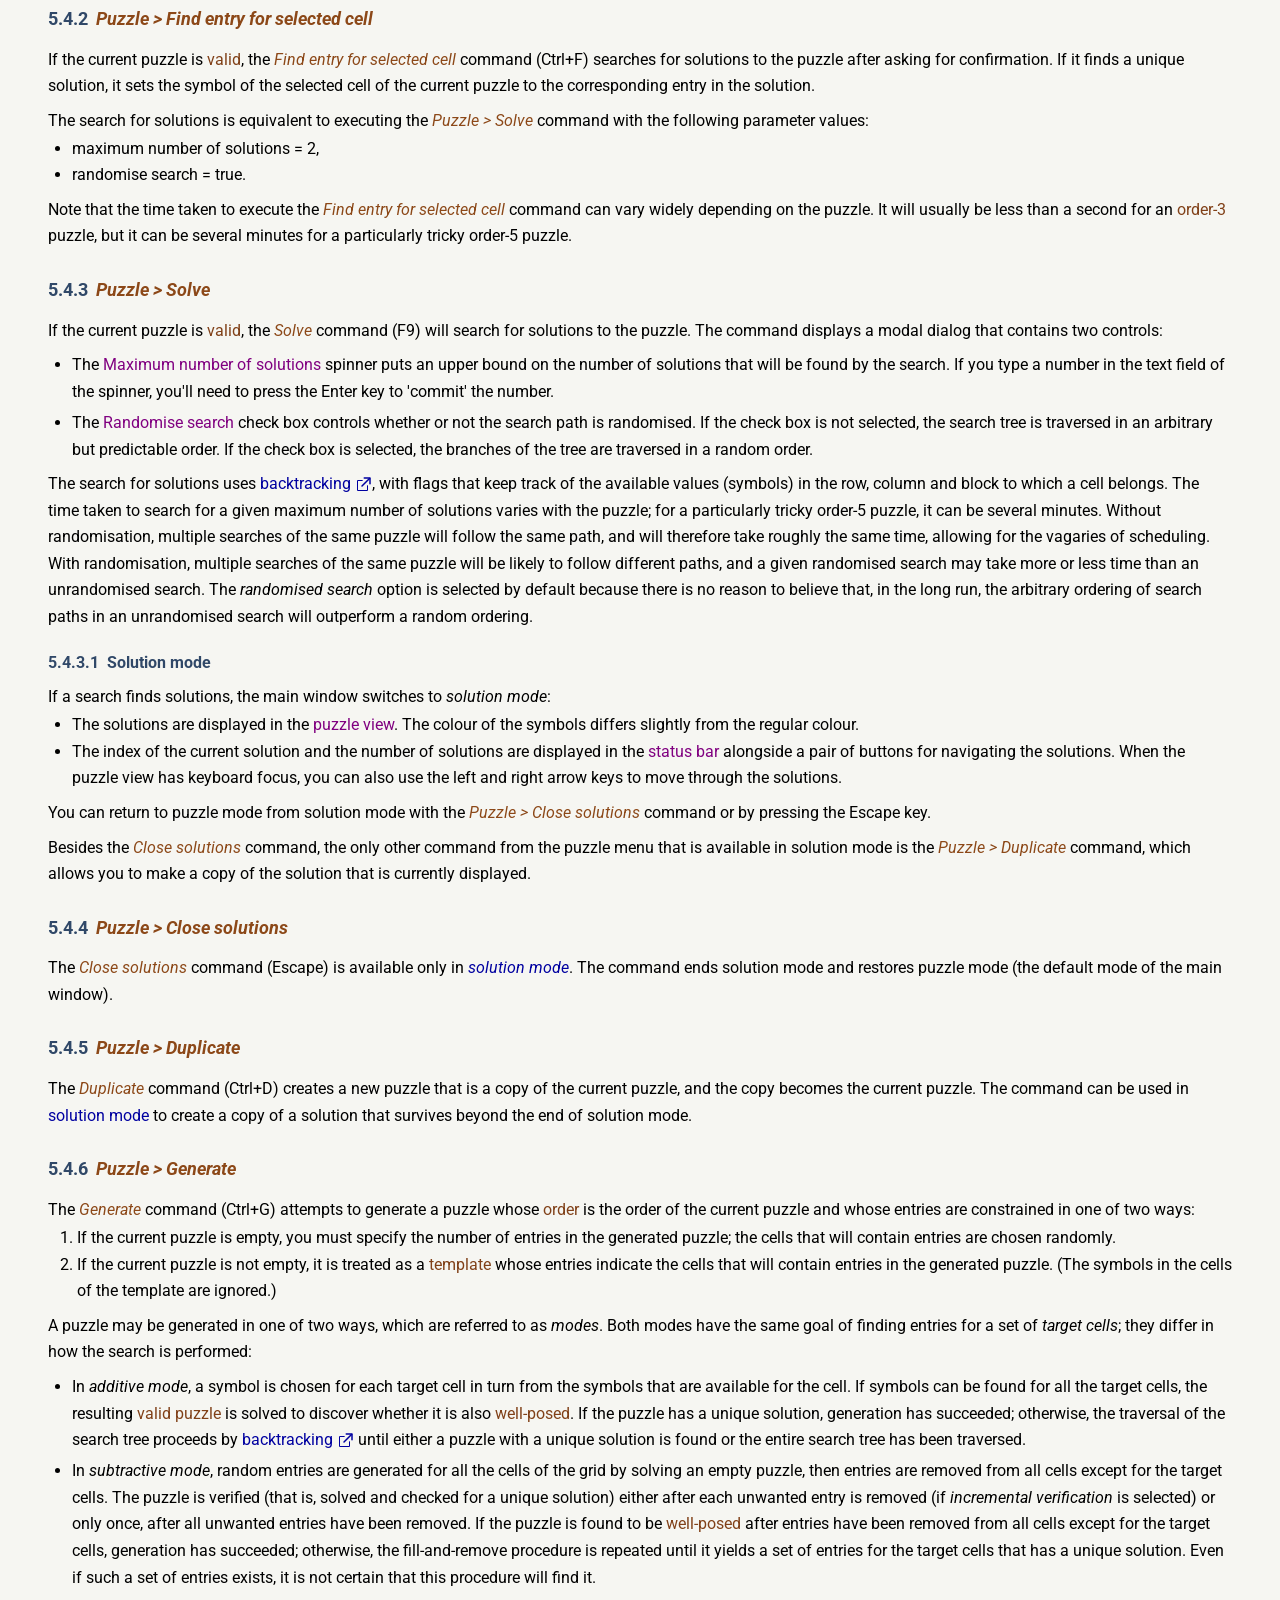
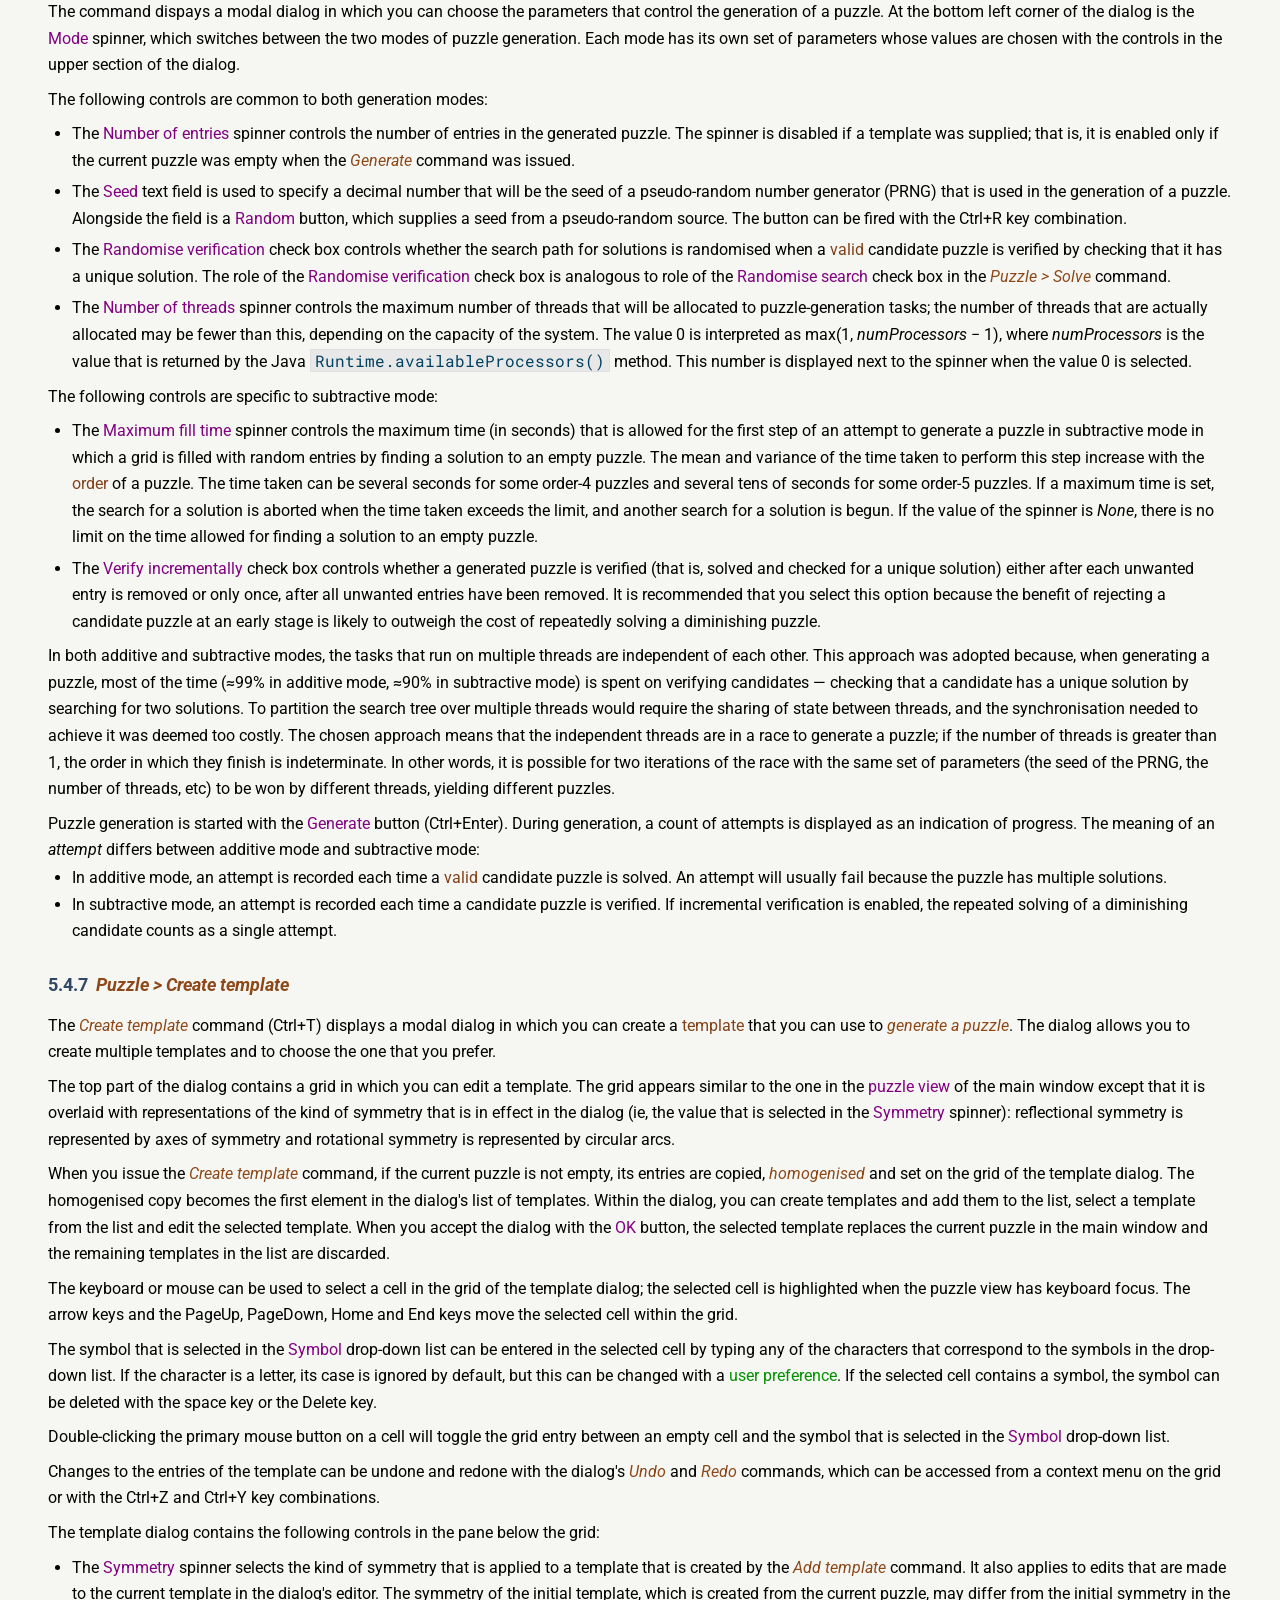
==== commit 3f1c80d0: "Added a missing attribute to an external link." ====
--- a/docs/manual/manual.html
+++ b/docs/manual/manual.html
@@ -1122,8 +1122,9 @@
           solved to discover whether it is also <a class="definition"
           href="#def-wellPosedPuzzle">well-posed</a>.  If the puzzle has a unique solution,
           generation has succeeded; otherwise, the traversal of the search tree proceeds by <a
-          href="https://en.wikipedia.org/wiki/Backtracking">backtracking</a> until either a
-          puzzle with a unique solution is found or the entire search tree has been traversed.
+          class="external" href="https://en.wikipedia.org/wiki/Backtracking">backtracking</a>
+          until either a puzzle with a unique solution is found or the entire search tree has
+          been traversed.
         </li>
         <li class="spaced wrap">
           In <i>subtractive mode</i>, random entries are generated for all the cells of the grid
@@ -2283,38 +2284,35 @@
         symbols are the initial values of the <a href="#section6-2-2">default symbols</a> user
         preference:
       </p>
-      <table class="twoColumnShaded">
-        <tr>
-          <td class="shaded">Order 2</td>
-          <td>
-            1 2 3 4
+      <table class="basic">
+        <tr>
+          <th>Order</th>
+          <th>Symbols</th>
+        </tr>
+        <tr>
+          <td class="center">2</td>
+          <td>1 2 3 4
           </td>
         </tr>
         <tr>
-          <td class="shaded">Order 3</td>
-          <td>
-            1 2 3 4 5 6 7 8 9
-          </td>
-        </tr>
-        <tr>
-          <td class="shaded">Order 4</td>
-          <td>
-            A B C D E F G H J K L M N O P Q
-          </td>
-        </tr>
-        <tr>
-          <td class="shaded">Order 5</td>
-          <td>
-            A B C D E F G H J K L M N O P Q R S T U V W X Y Z
-          </td>
+          <td class="center">3</td>
+          <td>1 2 3 4 5 6 7 8 9</td>
+        </tr>
+        <tr>
+          <td class="center">4</td>
+          <td>A B C D E F G H J K L M N O P Q</td>
+        </tr>
+        <tr>
+          <td class="center">5</td>
+          <td>A B C D E F G H J K L M N O P Q R S T U V W X Y Z</td>
         </tr>
       </table>
       <p class="wrap">
-        Note that the default symbols of order-4 and order-5 puzzles do not contain the letter
-        <code>I</code>.  In addition to the mandatory placeholder character and the optional
-        symbols, the symbol-definition line may contain ignored characters and a trailing
-        comment, which is ignored.  The symbol-definition line must be the first line of the
-        file that is neither a blank line nor a comment line.
+        <b>Note</b> that the default symbols of order-4 and order-5 puzzles do not contain the
+        letter <code>I</code>.  In addition to the mandatory placeholder character and the
+        optional symbols, the symbol-definition line may contain ignored characters and a
+        trailing comment, which is ignored.  The symbol-definition line must be the first line
+        of the file that is neither a blank line nor a comment line.
       </p>
 
       <h4 id="sectionD-2-4">D.2.4&nbsp; Puzzle row</h4>
@@ -2449,10 +2447,10 @@
     <div id="lastModified">
       <div>
         <div>
-          Last modified: 2026-05-14
+          Last modified: 2026-05-17
         </div>
         <div class="image">
-          <a class="hideHover" href="http://validator.w3.org/check?uri=referer">
+          <a class="hideHover" href="https://validator.w3.org/check?uri=referer">
             <img alt="XHTML 1.1" src="images/valid-xhtml11-blue.png"/>
           </a>
         </div>
--- a/docs/manual/style/blankaspect-manual.css
+++ b/docs/manual/style/blankaspect-manual.css
@@ -118,7 +118,7 @@
 
 table.basic {
   line-height: 125%;
-  margin: 1.0em 2.0em 0.8em 2.0em;
+  margin: 1.0em 2.0em;
 }
 table.basic td {
   border: 1px solid;
@@ -269,15 +269,12 @@
     border-color: #D4D8E0;
   }
 
-  table.configProperties td {
+  table.configProperties td, table.configProperties th {
     border-color: #B4B8C8;
   }
   table.configProperties td.propertyKey {
     color: #004060;
   }
-  table.configProperties th {
-    border-color: #B4B8C8;
-  }
 
   table.dataStructure .shaded1 {
     background-color: #B0D0B0;
@@ -285,10 +282,7 @@
   table.dataStructure .shaded2 {
     background-color: #D8D8D8;
   }
-  table.dataStructure td {
-    border-color: #B4B8C8;
-  }
-  table.dataStructure th {
+  table.dataStructure td, table.dataStructure th {
     border-color: #B4B8C8;
   }
 
@@ -366,15 +360,12 @@
     border-color: #D4D8E0;
   }
 
-  table.configProperties td {
+  table.configProperties td, table.configProperties th {
     border-color: #606888;
   }
   table.configProperties td.propertyKey {
     color: #D09078;
   }
-  table.configProperties th {
-    border-color: #606888;
-  }
 
   table.dataStructure .shaded1 {
     background-color: #B0D0B0;
@@ -382,10 +373,7 @@
   table.dataStructure .shaded2 {
     background-color: #D8D8D8;
   }
-  table.dataStructure td {
-    border-color: #606888;
-  }
-  table.dataStructure th {
+  table.dataStructure td, table.dataStructure th {
     border-color: #606888;
   }
 
--- a/docs/manual/style/sudokuGenerator-manual.css
+++ b/docs/manual/style/sudokuGenerator-manual.css
@@ -60,9 +60,12 @@
   padding: 0 0.2em;
 }
 
+table td.center {
+  text-align: center;
+}
+
 table.twoColumnShaded {
-  margin-left: 2.0em;
-  margin-right: 2.0em;
+  margin: 1.0em 2.0em;
 }
 table.twoColumnShaded td {
   border: 1px solid;
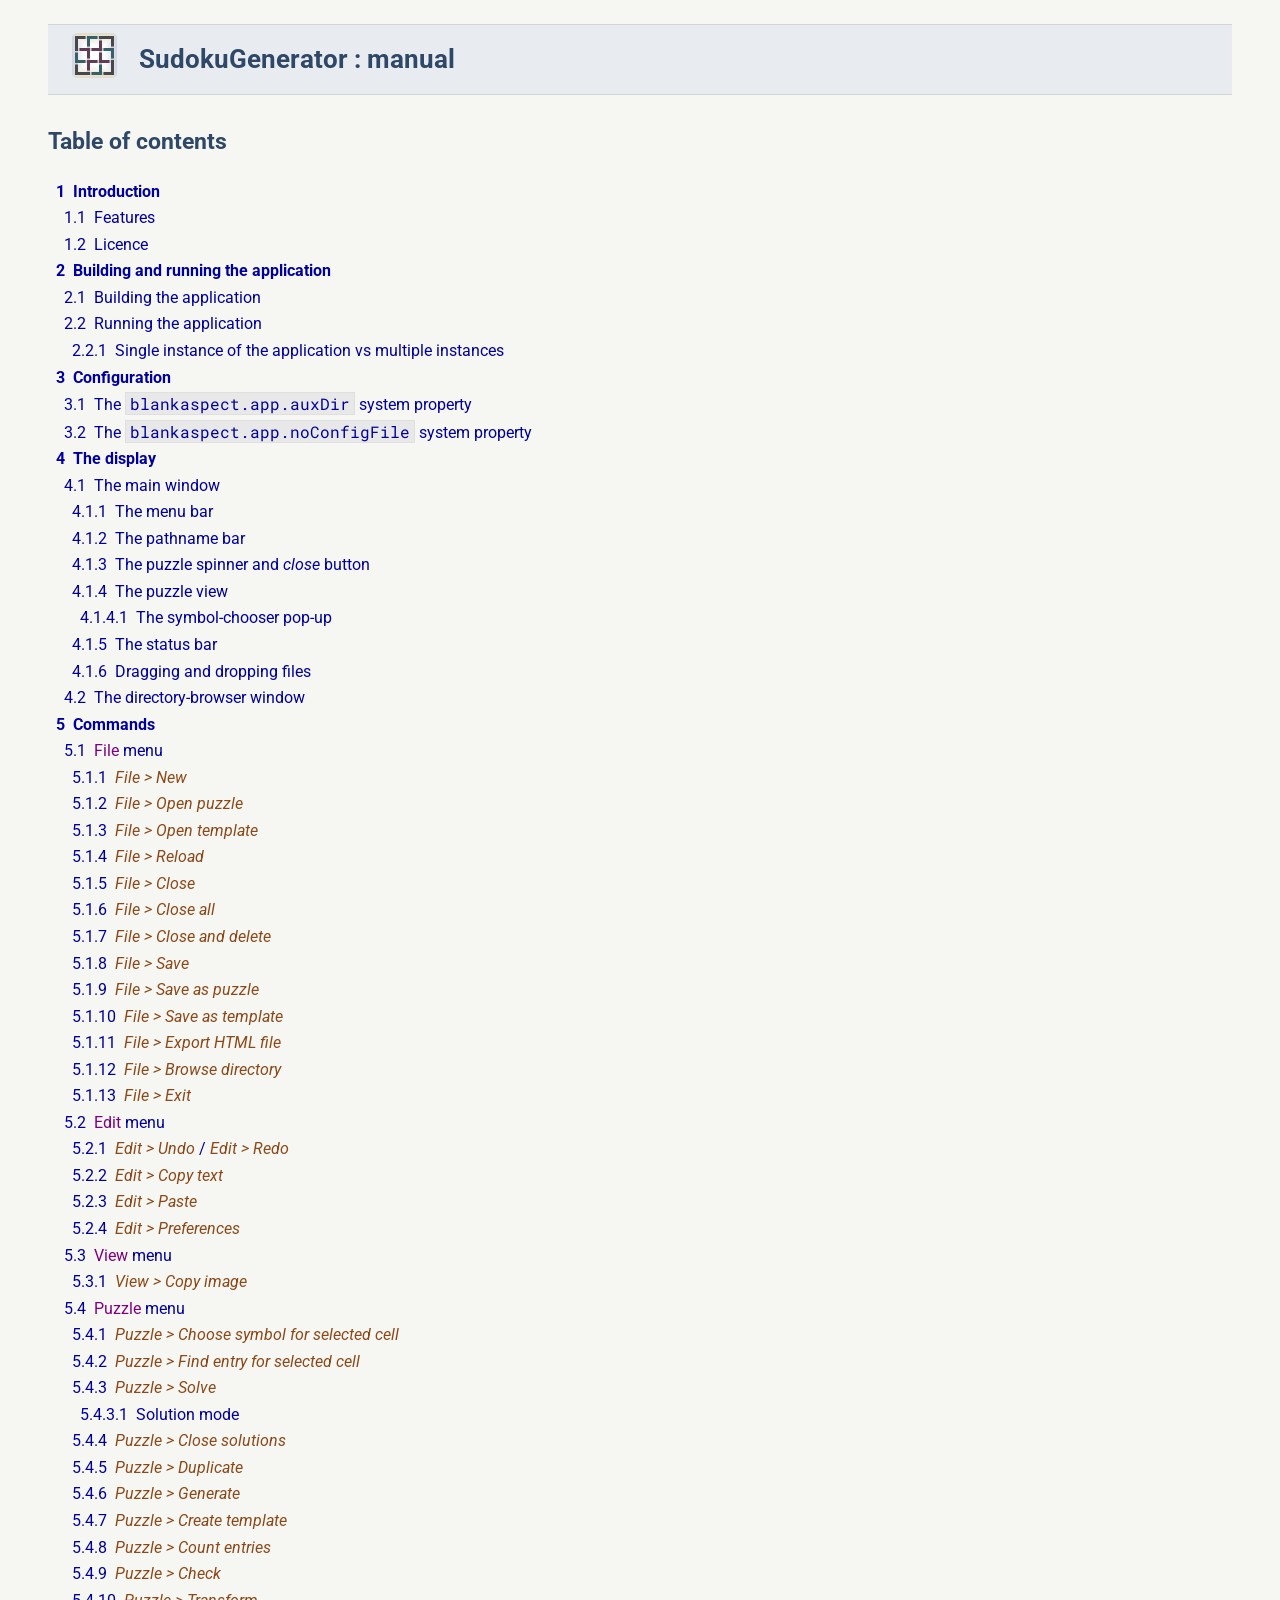
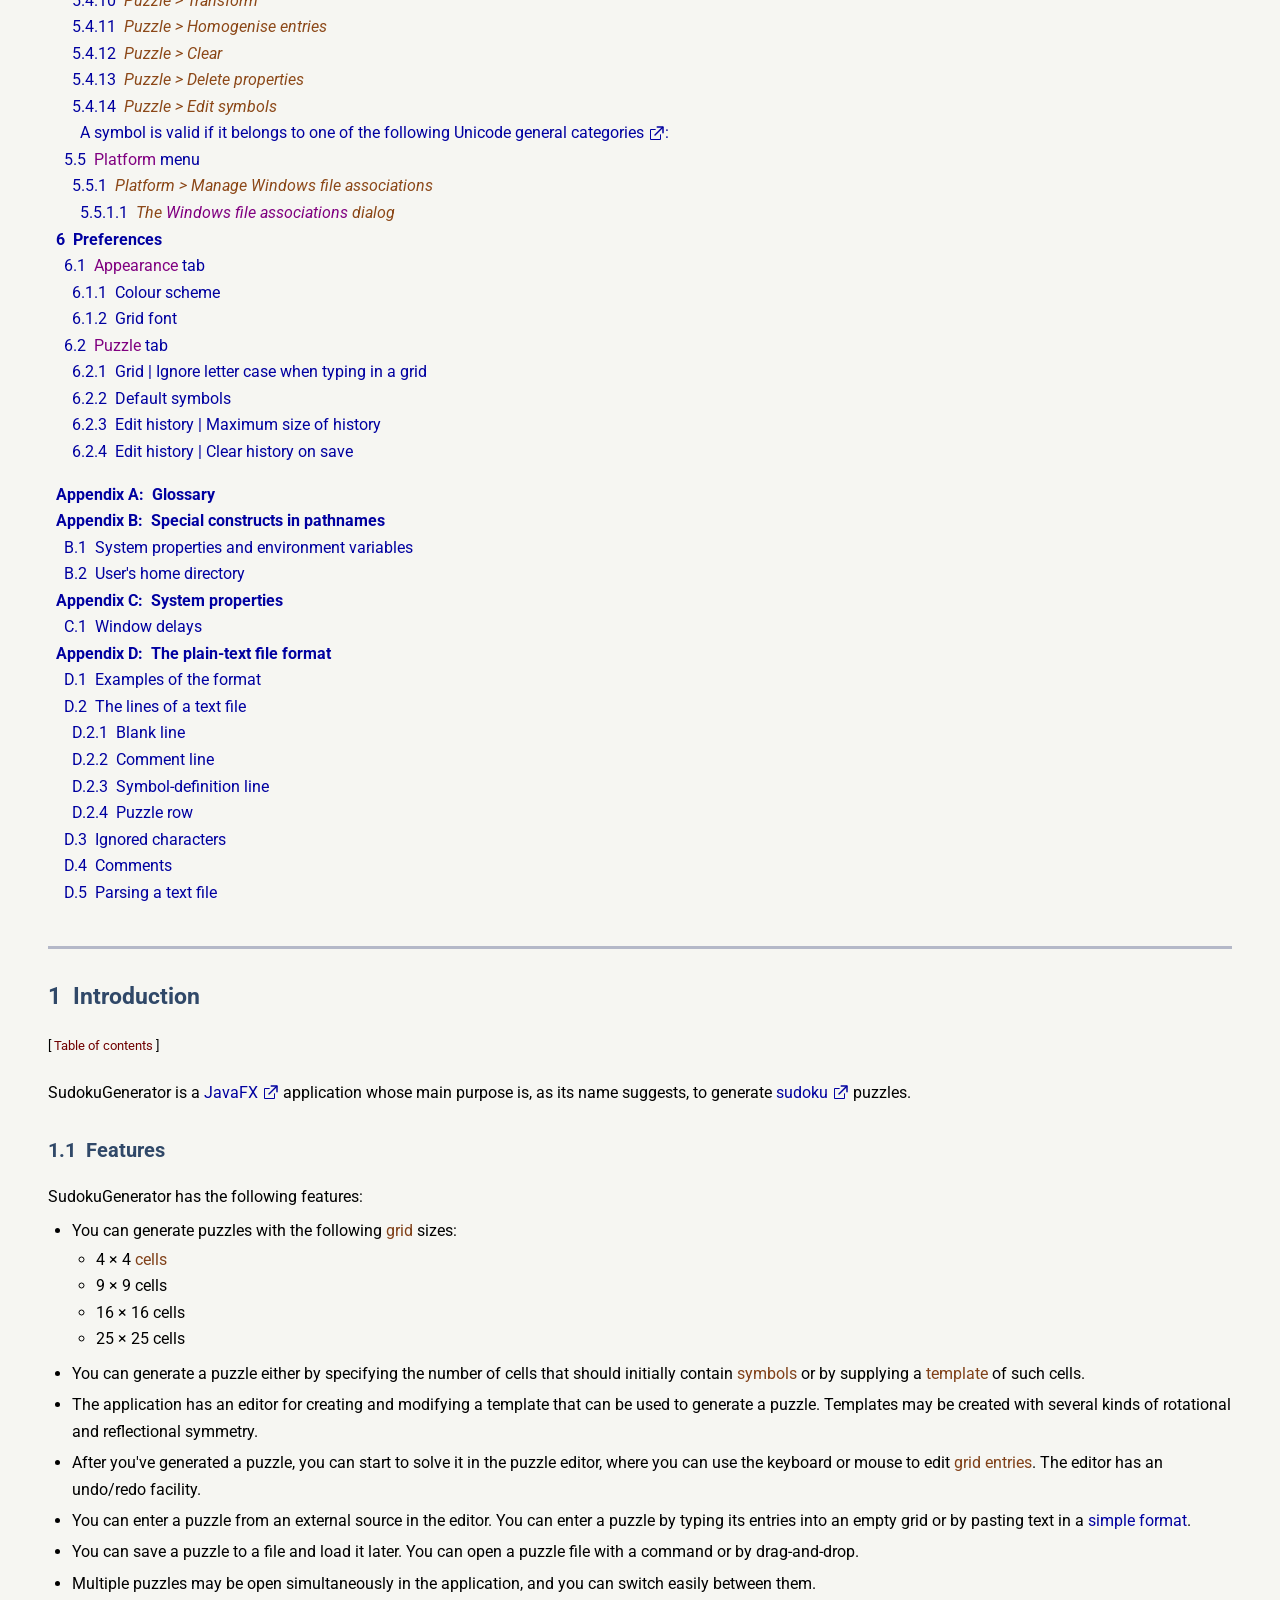
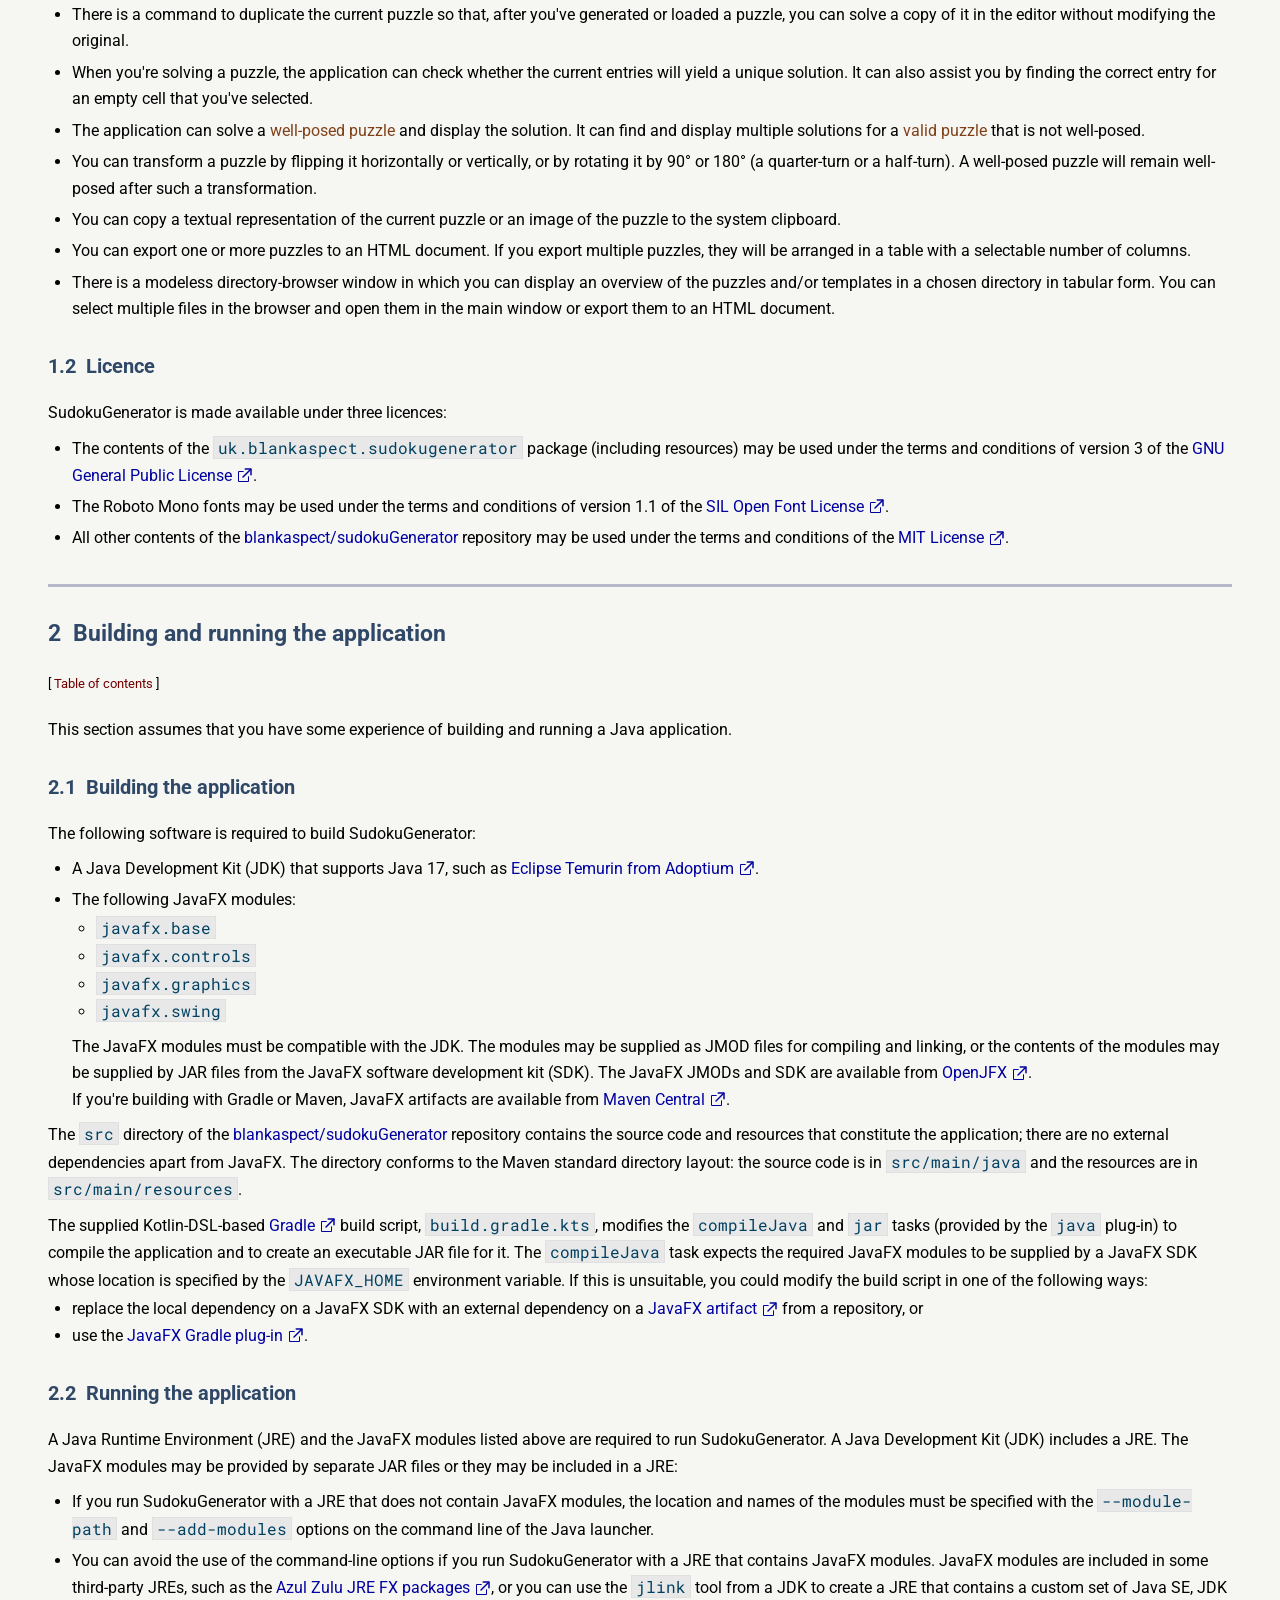
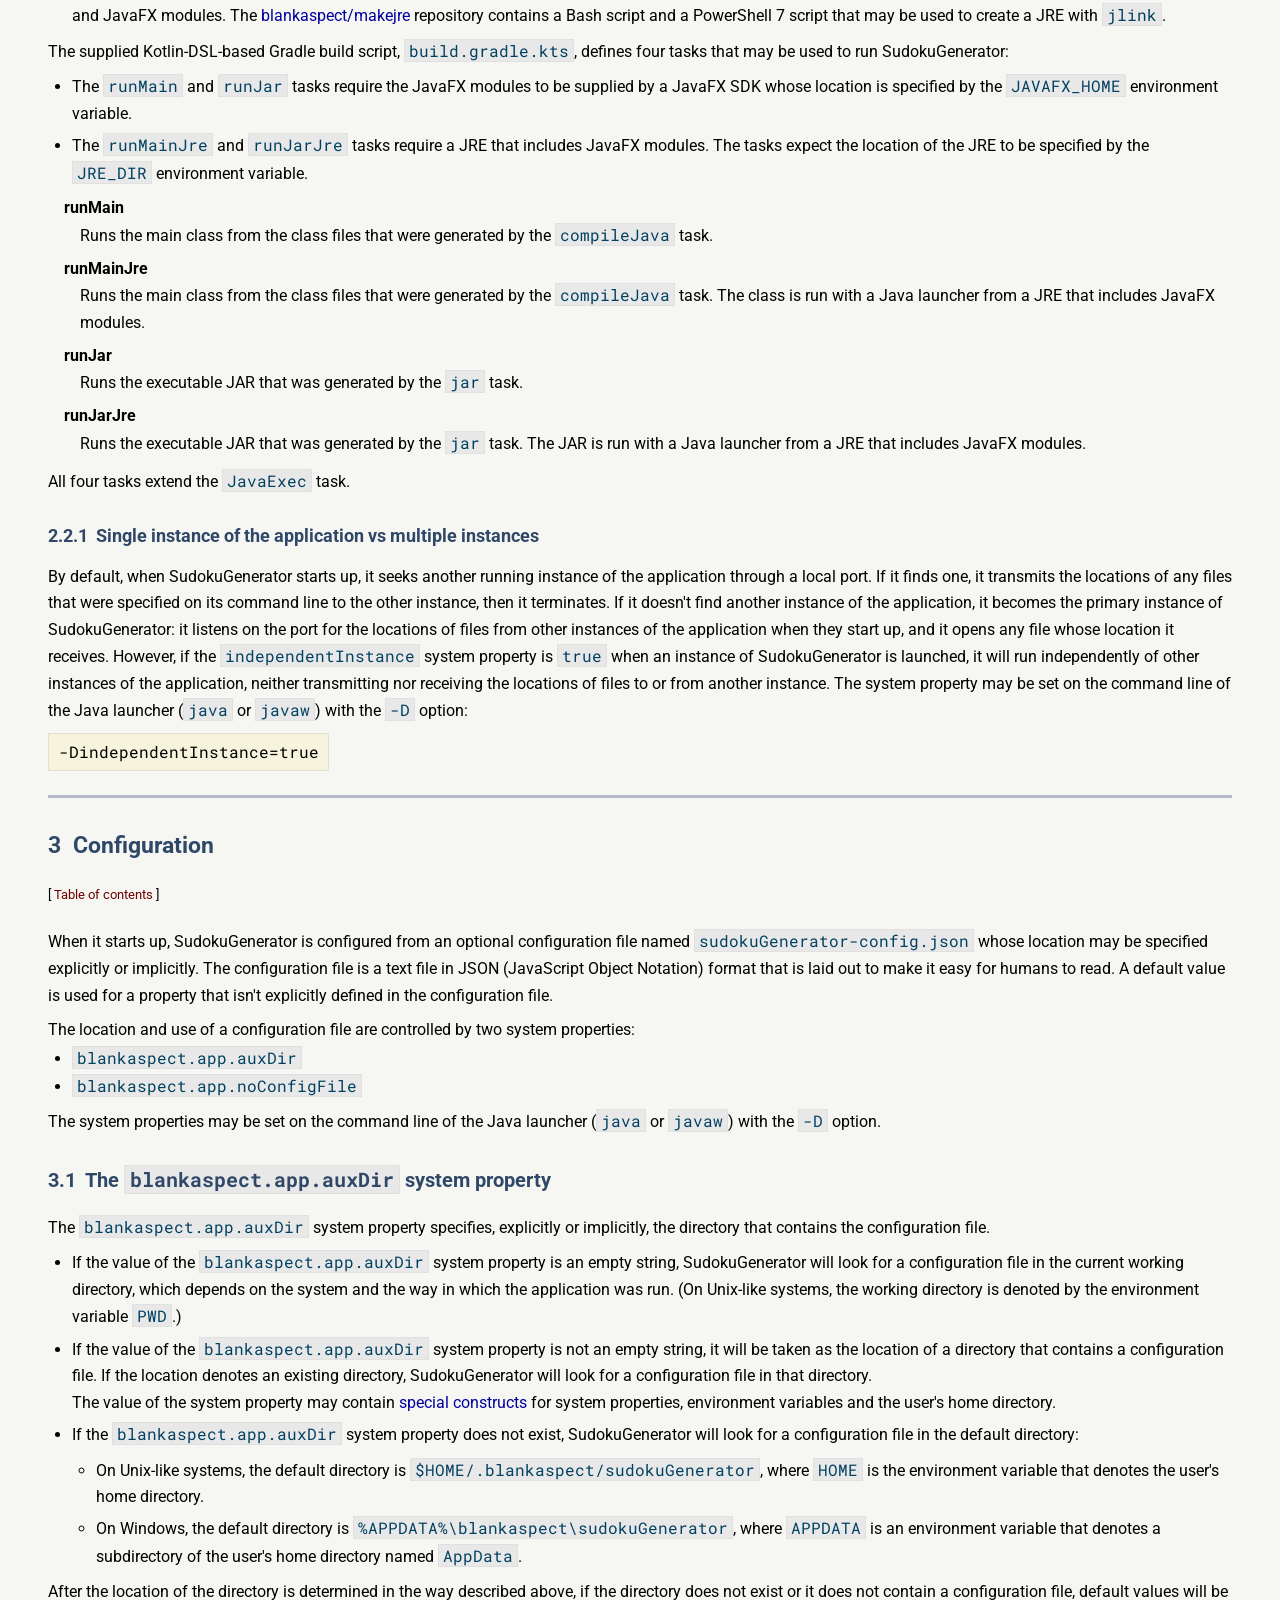
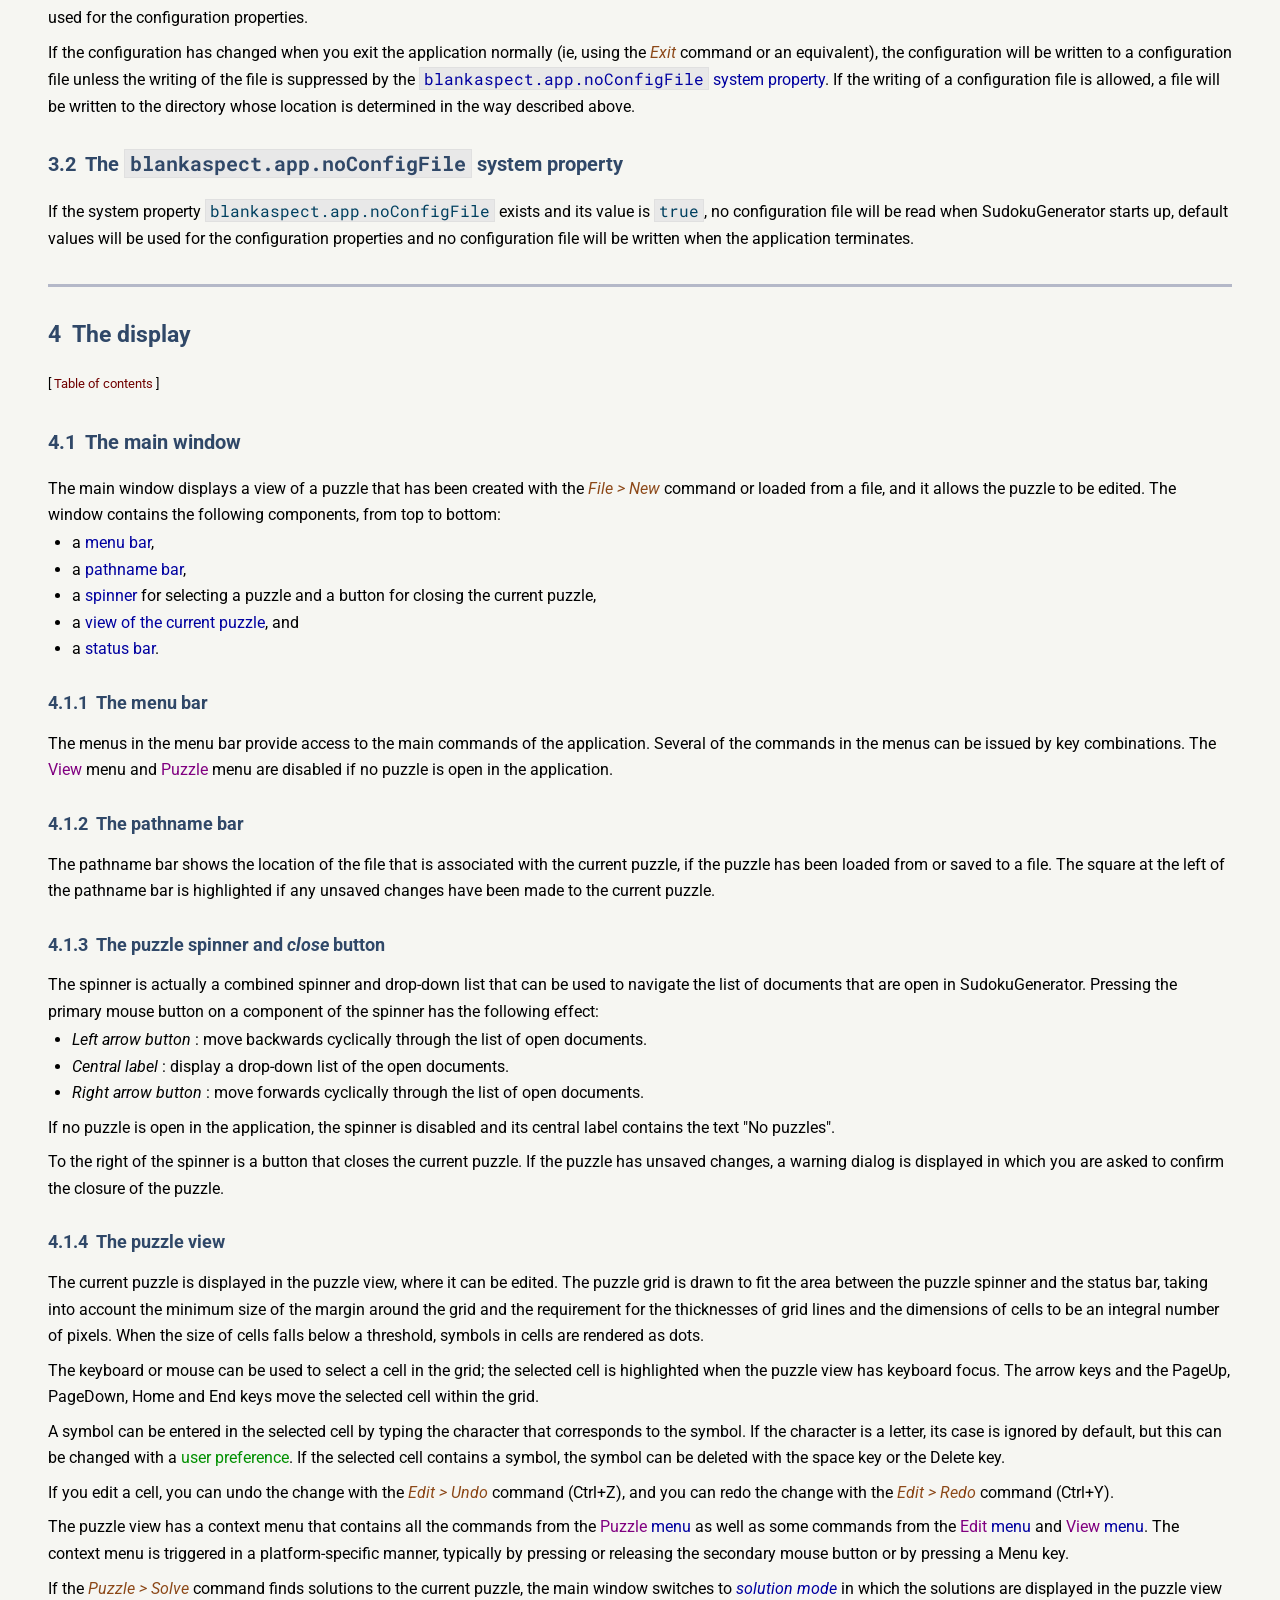
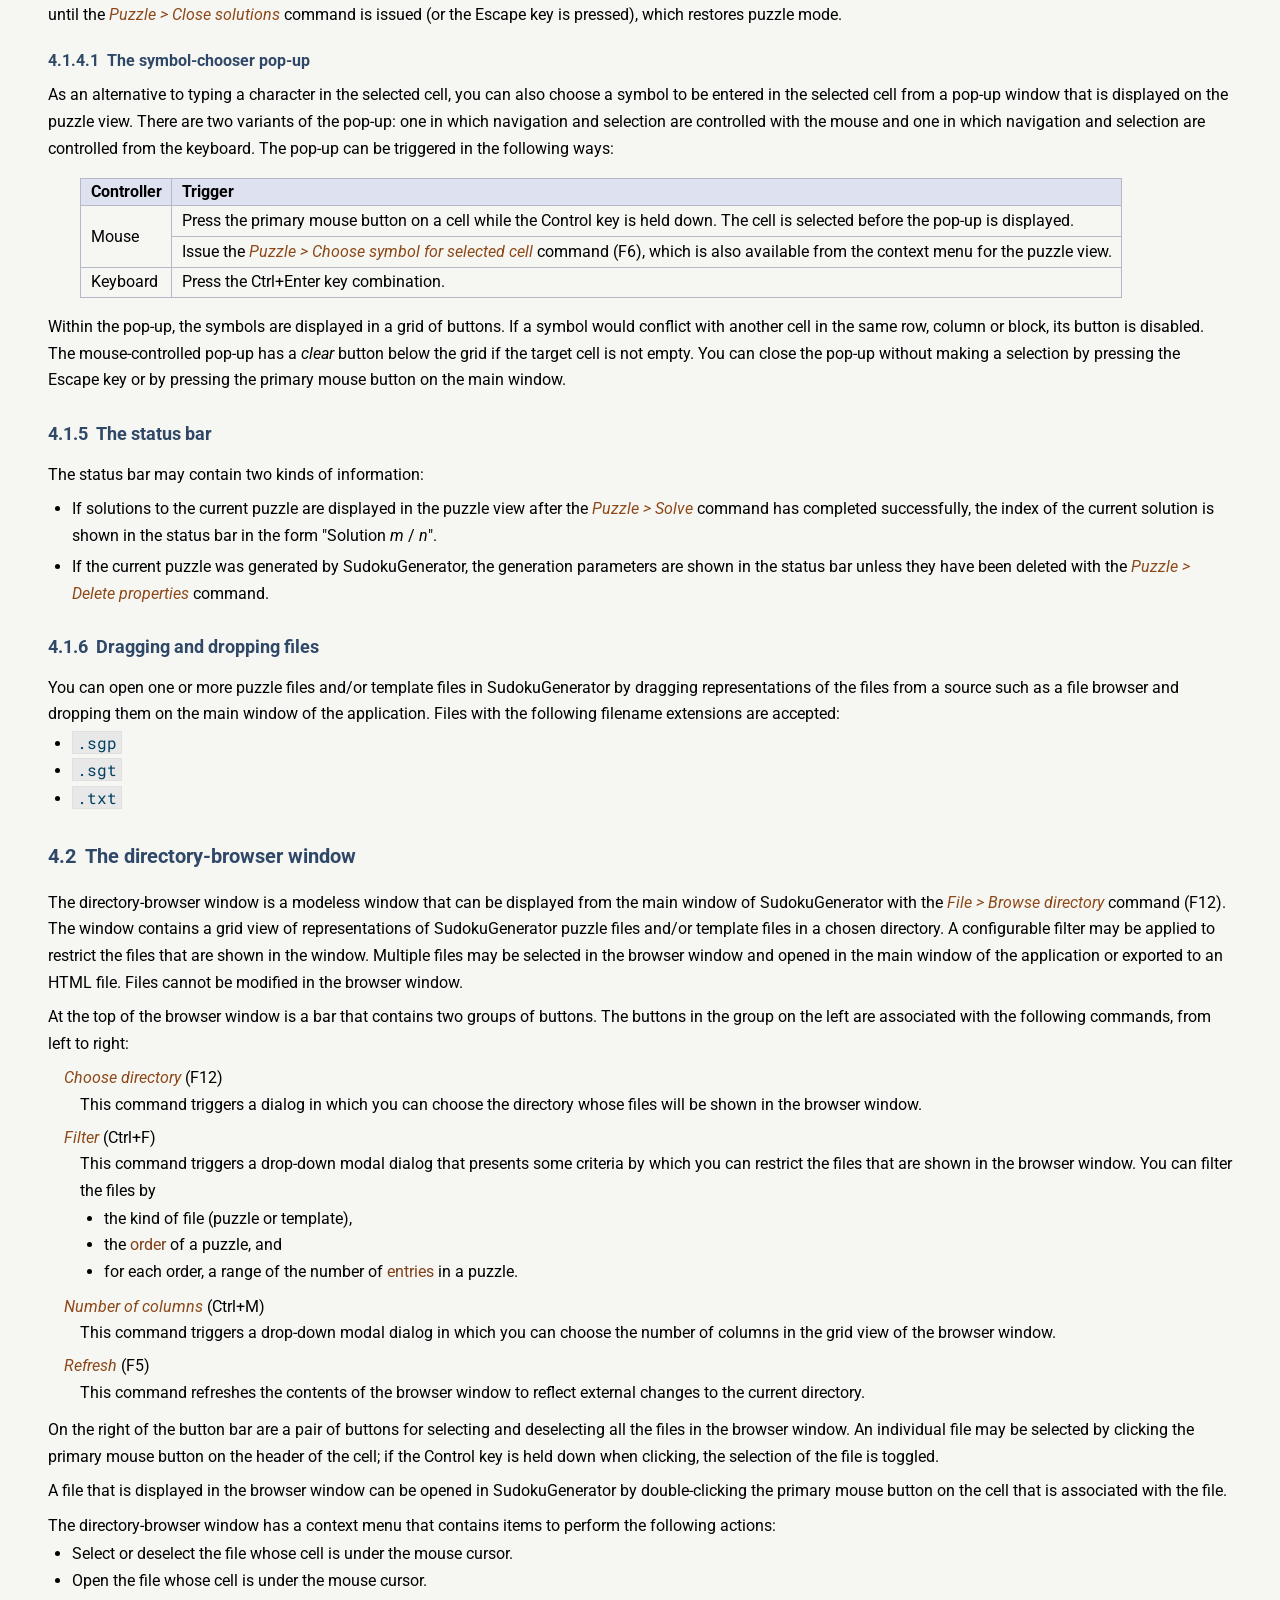
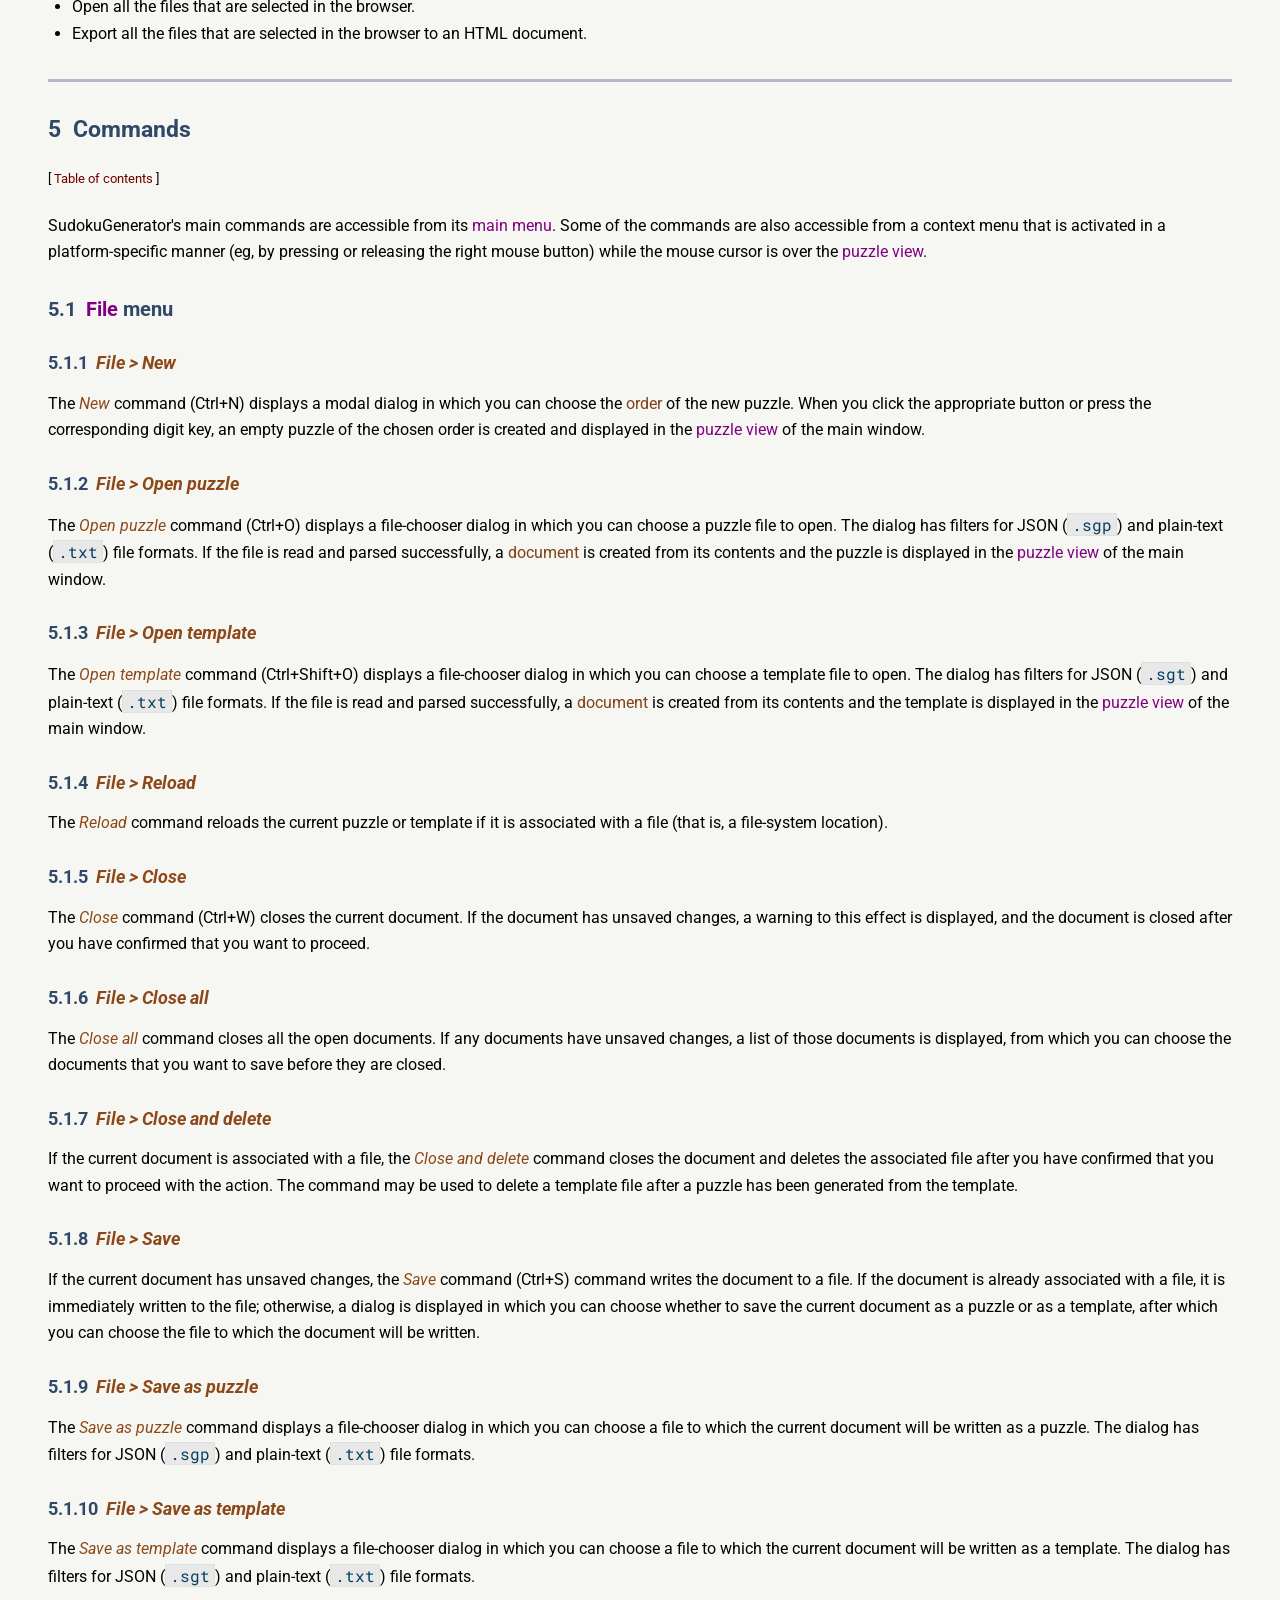
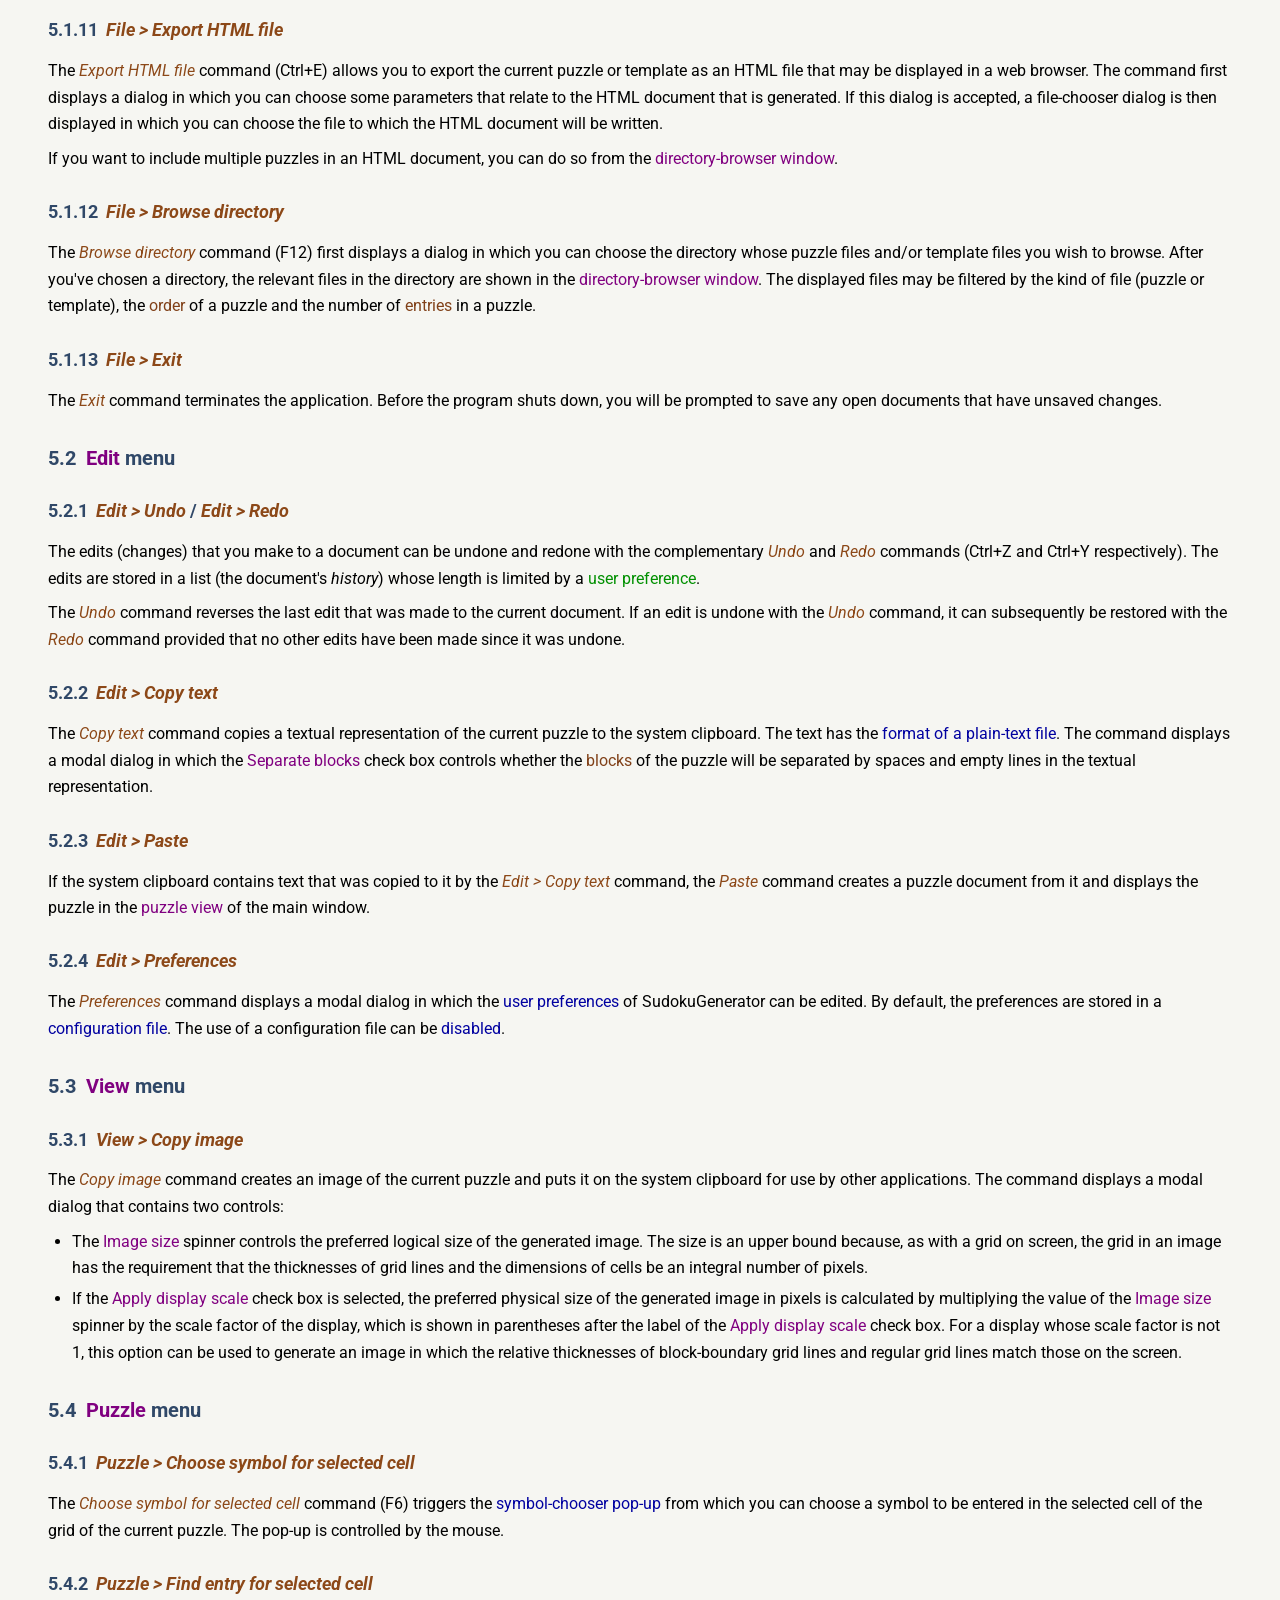
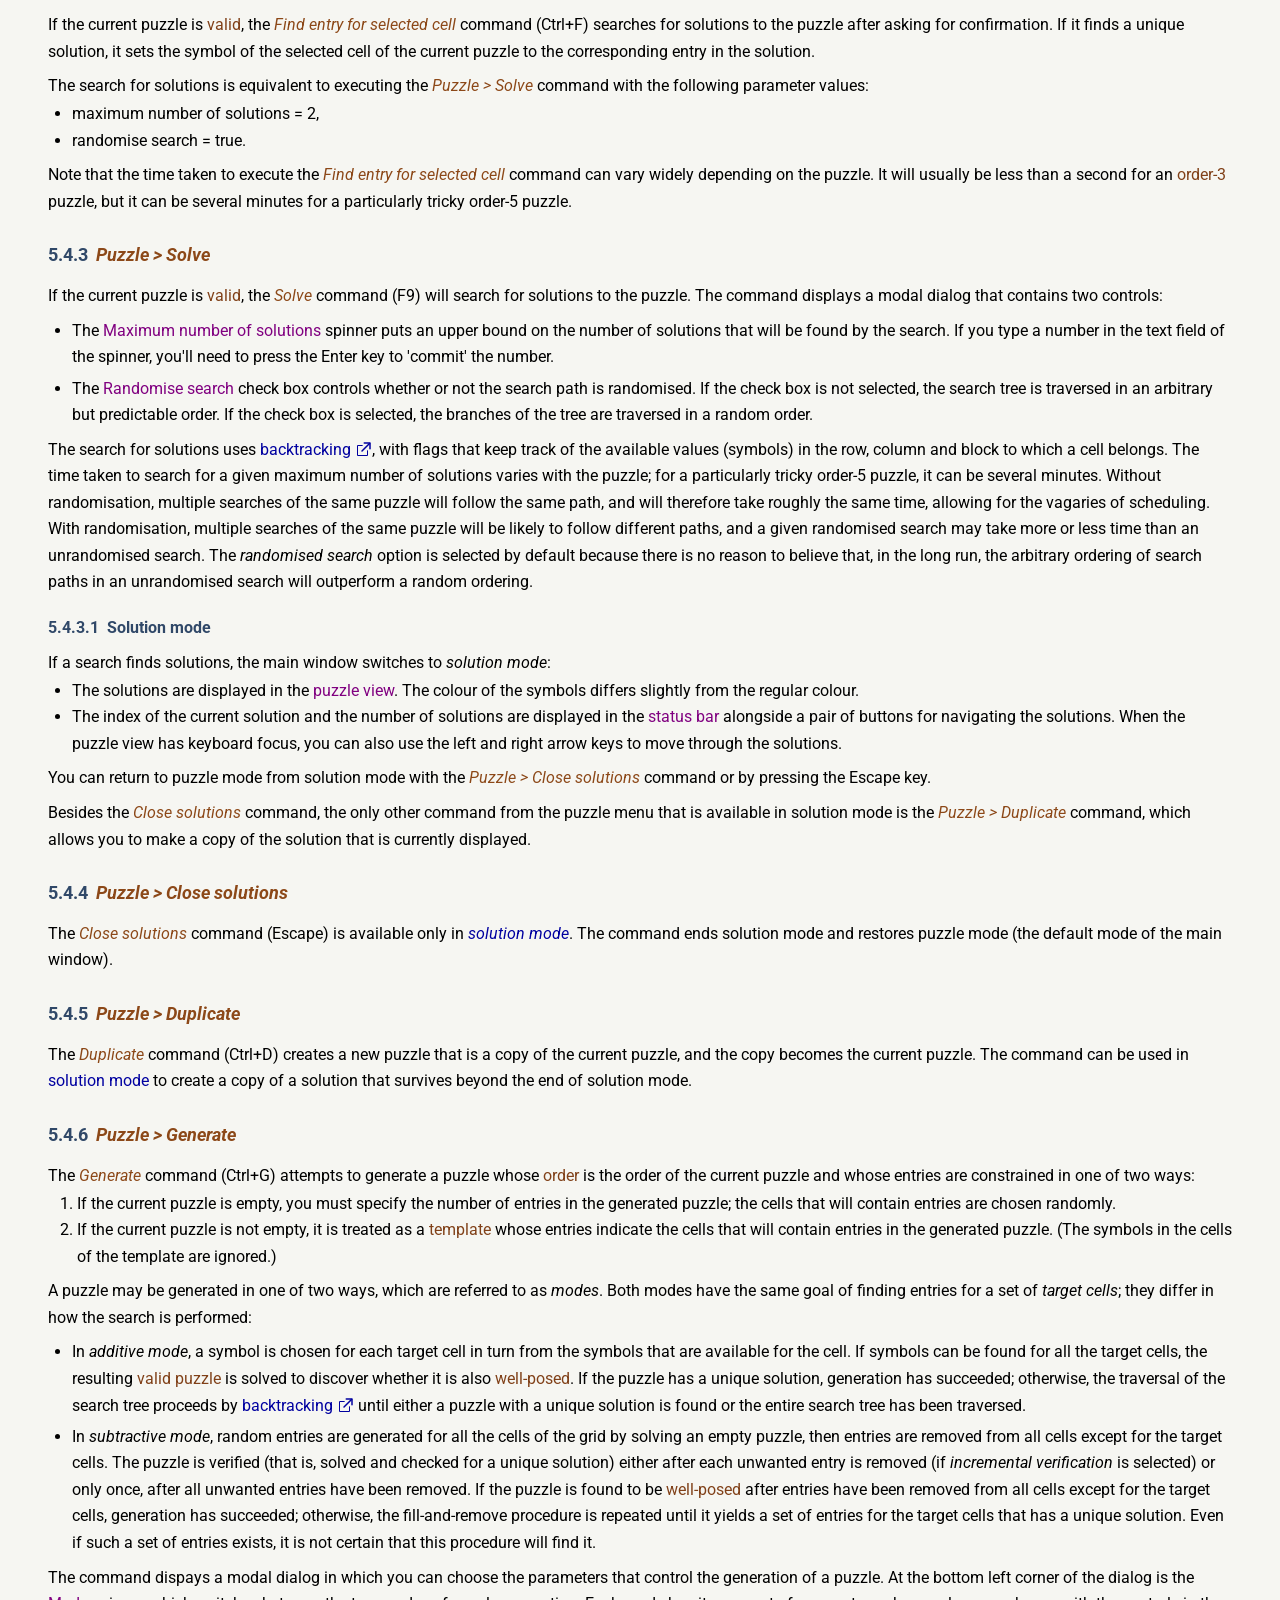
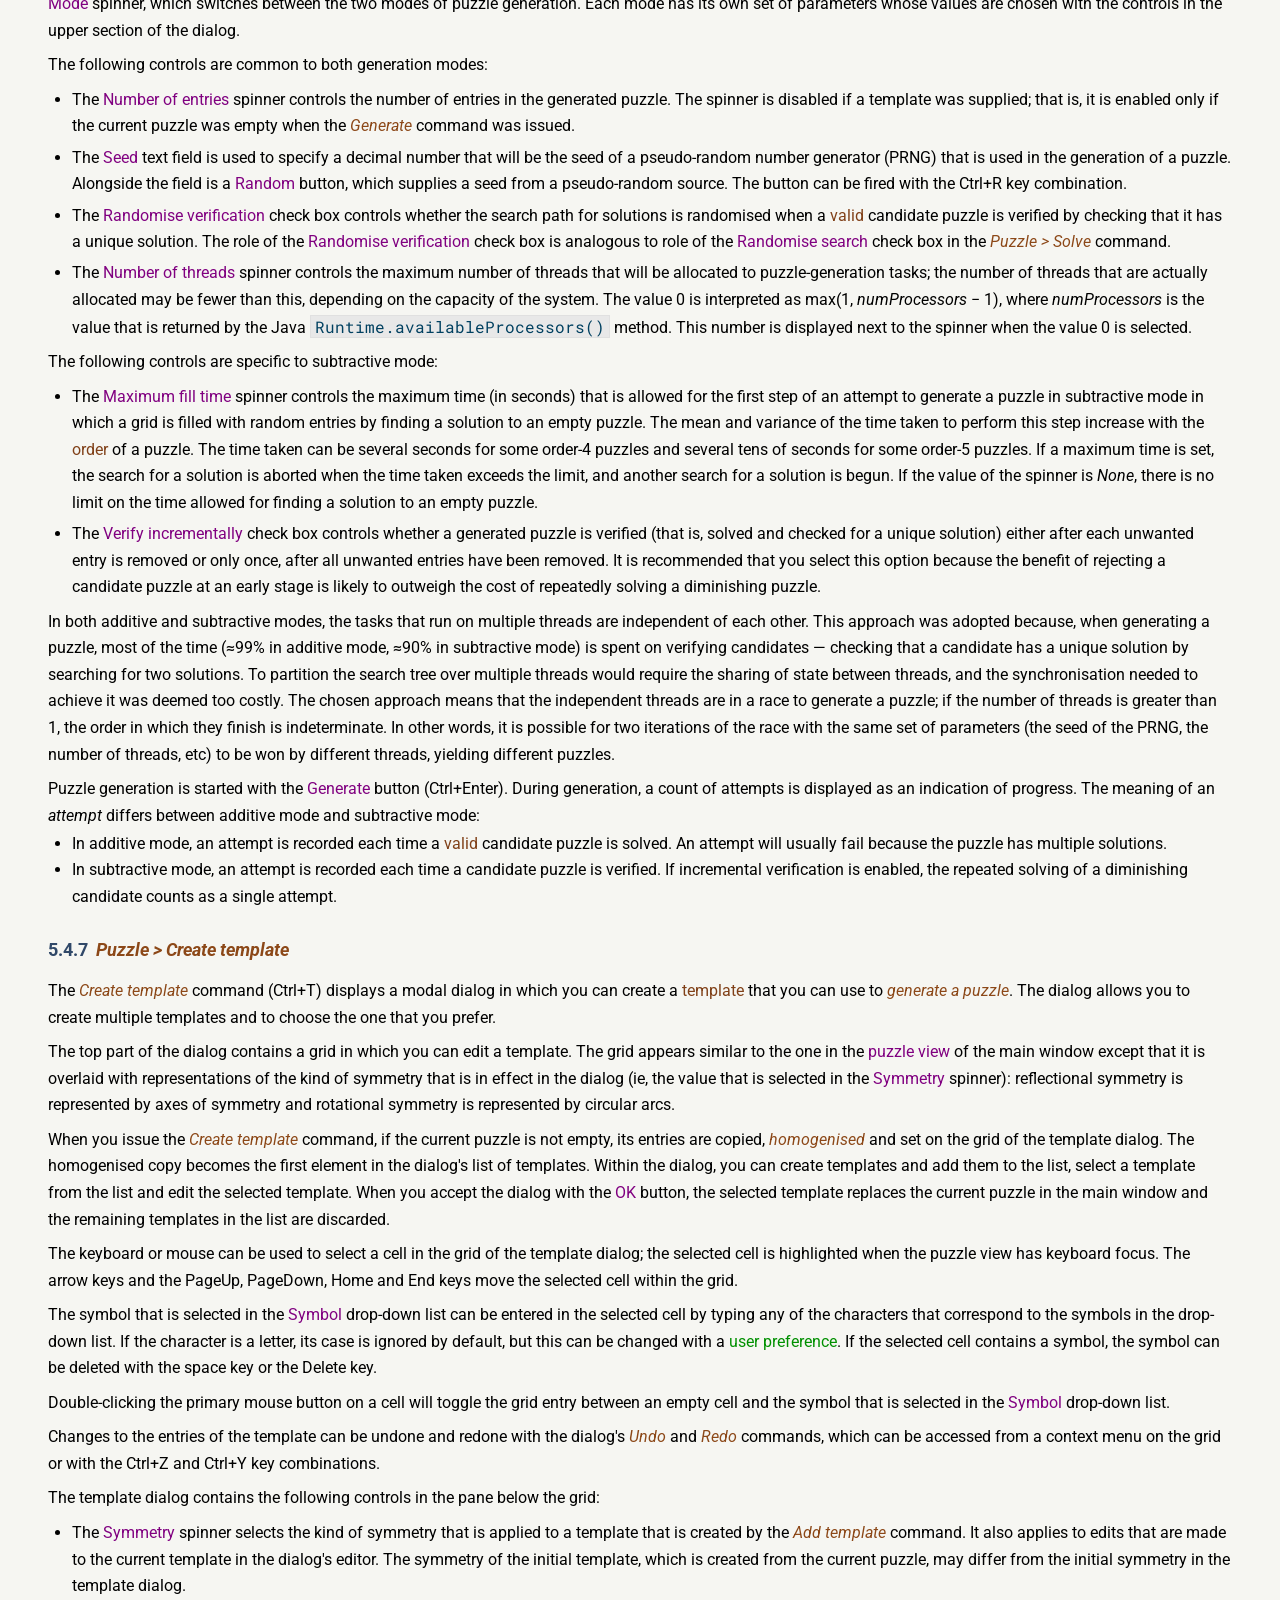
==== commit 215d91a6: "Corrected some section numbers." ====
--- a/docs/manual/manual.html
+++ b/docs/manual/manual.html
@@ -909,7 +909,7 @@
         complementary <span class="command">Undo</span> and <span class="command">Redo</span>
         commands (Ctrl+Z and Ctrl+Y respectively).  The edits are stored in a list (the
         document&apos;s <i>history</i>) whose length is limited by a <a class="configProperty"
-        href="#section6-2-4">user preference</a>.
+        href="#section6-2-3">user preference</a>.
       </p>
       <p class="wrap">
         The <span class="command">Undo</span> command reverses the last edit that was made to
@@ -940,13 +940,9 @@
       <h4 id="section5-2-4">5.2.4&nbsp; <span class="command">Edit &gt; Preferences</span></h4>
       <p class="wrap">
         The <span class="command">Preferences</span> command displays a modal dialog in which
-        the user preferences of SudokuGenerator can be edited.  By default, the preferences are
+        the <a href="#section6">user preferences</a> of SudokuGenerator can be edited.  By default, the preferences are
         stored in a <a href="#section3">configuration file</a>.  The use of a configuration file
         can be <a href="#section3-2">disabled</a>.
-      </p>
-      <p class="wrap">
-        The individual user preferences are described in a <a href="#section6">later
-        section</a>.
       </p>
 
       <h3 id="section5-3">5.3&nbsp; <span class="component">View</span> menu</h3>
@@ -1447,7 +1443,7 @@
         The <span class="command">Edit symbols</span> command displays a modal dialog in which
         you can choose the symbols that will apply to the current puzzle.  When a new puzzle is
         created, its symbols are set to the <a class="configProperty"
-        href="#section6-2-3">default symbols</a> for the <a class="definition"
+        href="#section6-2-2">default symbols</a> for the <a class="definition"
         href="#def-order">order</a> of the puzzle.  The command can be undone.
       </p>
       <p class="noBottomMargin wrap">
@@ -1717,7 +1713,7 @@
         symbols</a> command.
       </p>
 
-      <h4 id="section6-2-4">6.2.4&nbsp; Edit history | Maximum size of history</h4>
+      <h4 id="section6-2-3">6.2.3&nbsp; Edit history | Maximum size of history</h4>
       <p class="wrap">
         The <span class="component">Maximum size of history</span> spinner selects the maximum
         number of edits that can be stored in a document&apos;s history for use by the <a
@@ -1725,7 +1721,7 @@
         href="#section5-2-1">Edit &gt; Redo</a> commands.
       </p>
 
-      <h4 id="section6-2-5">6.2.5&nbsp; Edit history | Clear history on save</h4>
+      <h4 id="section6-2-4">6.2.4&nbsp; Edit history | Clear history on save</h4>
       <p class="wrap">
         If the <span class="component">Clear history on save</span> check box is selected, a
         document&apos;s history of edits (see <a class="command" href="#section5-2-1">Edit &gt;
@@ -2447,7 +2443,7 @@
     <div id="lastModified">
       <div>
         <div>
-          Last modified: 2026-05-17
+          Last modified: 2026-05-19
         </div>
         <div class="image">
           <a class="hideHover" href="https://validator.w3.org/check?uri=referer">
